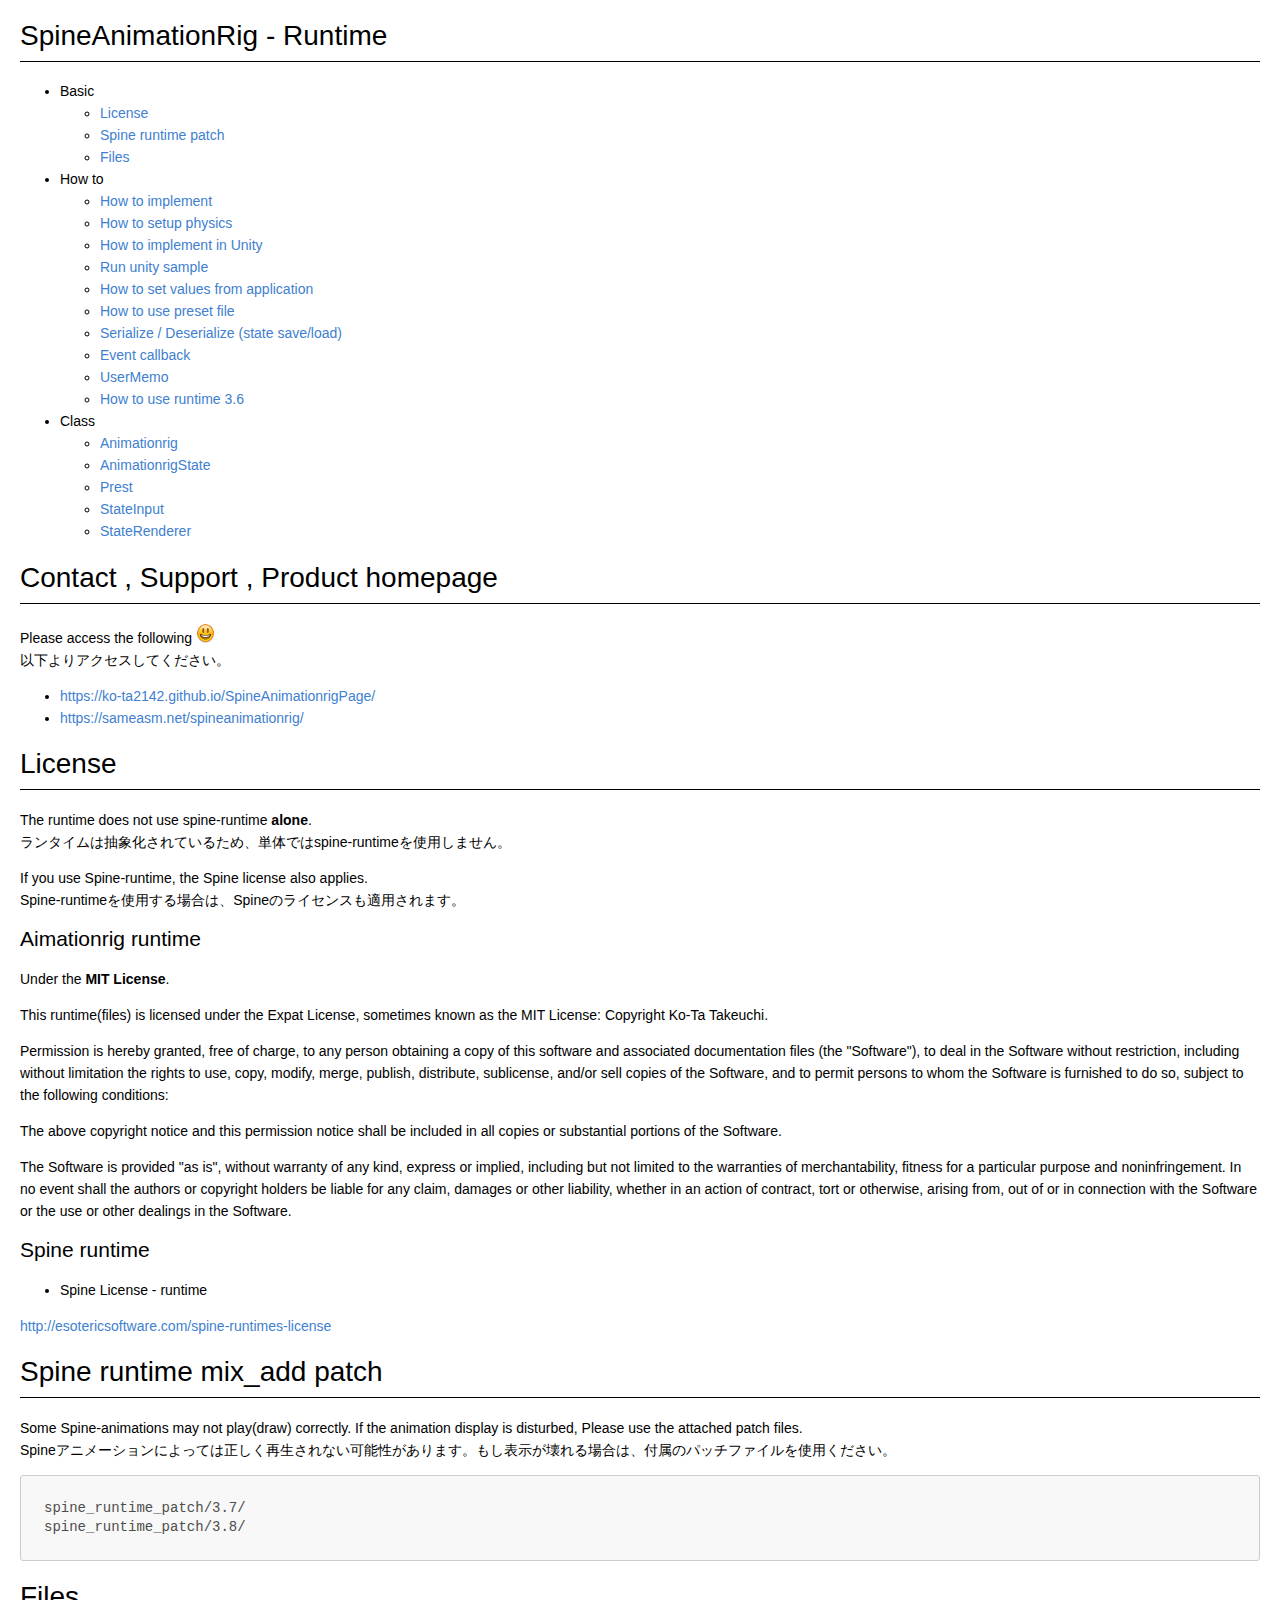
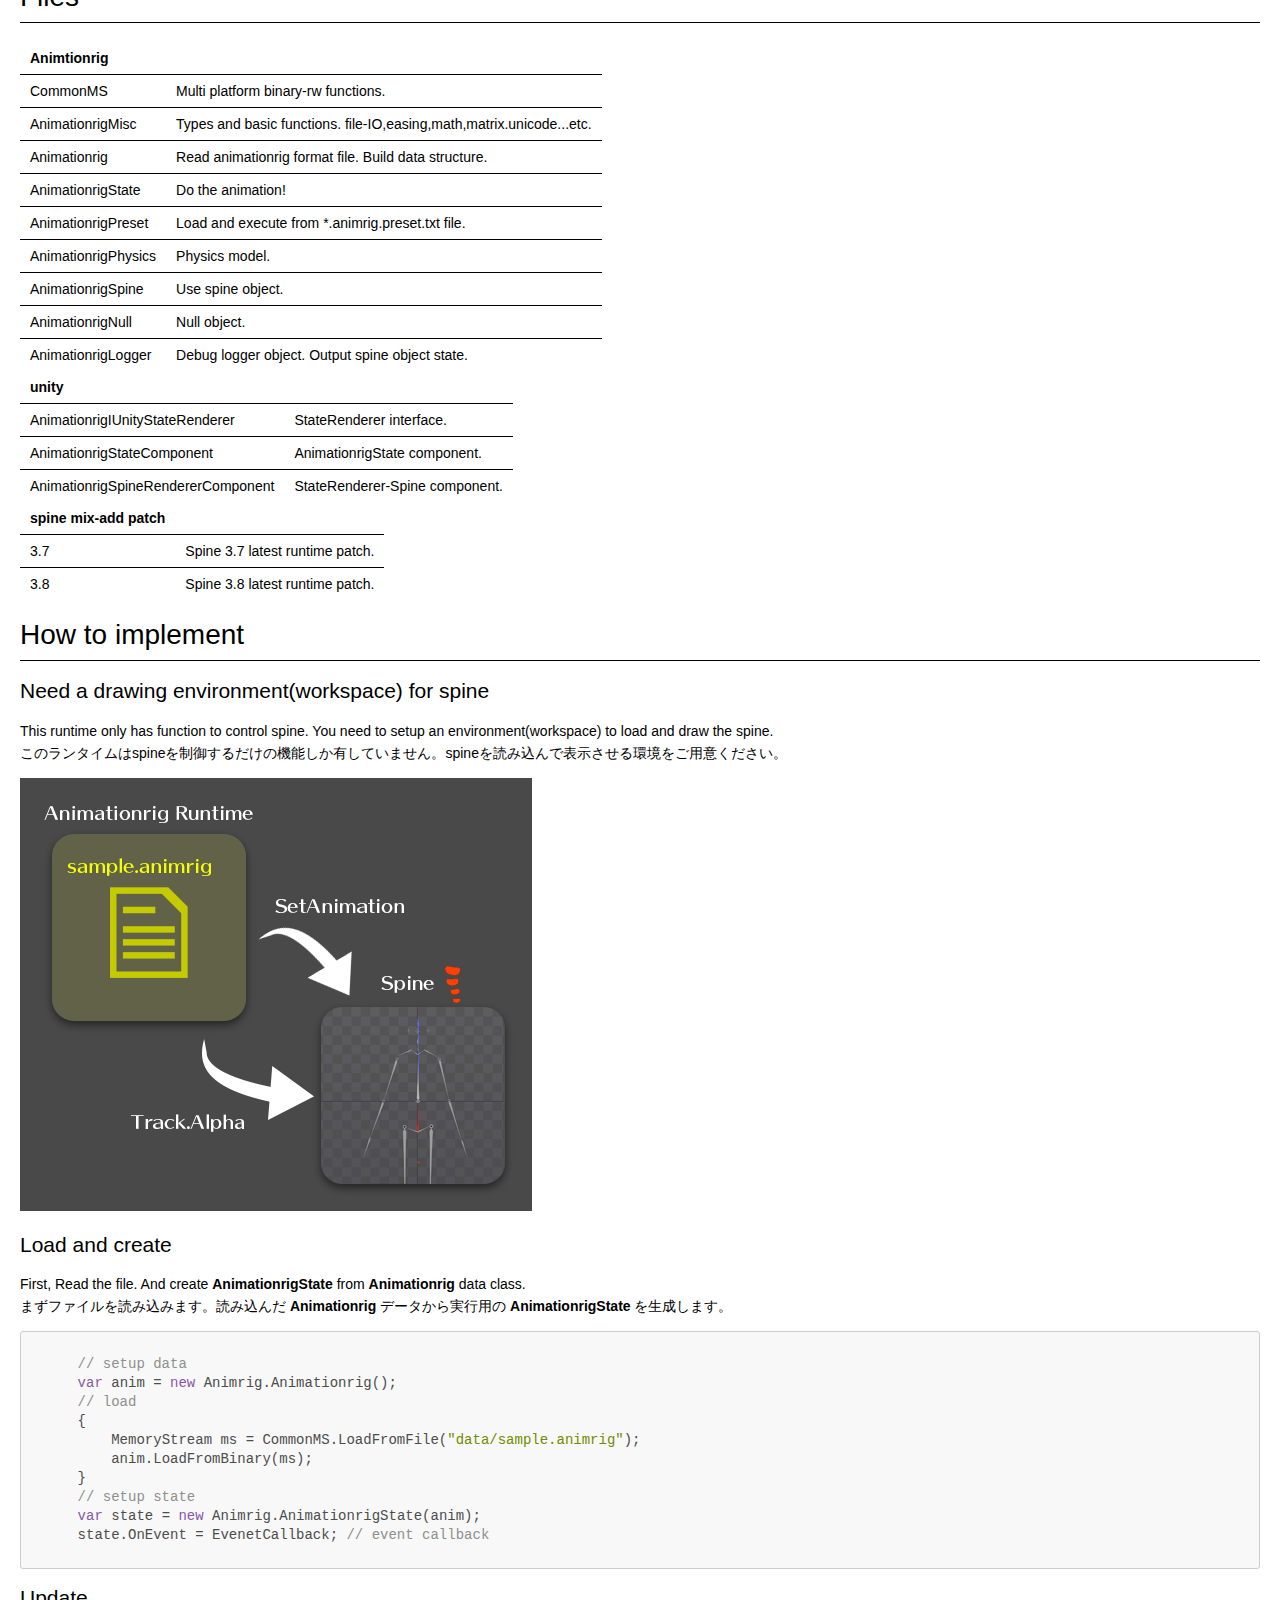
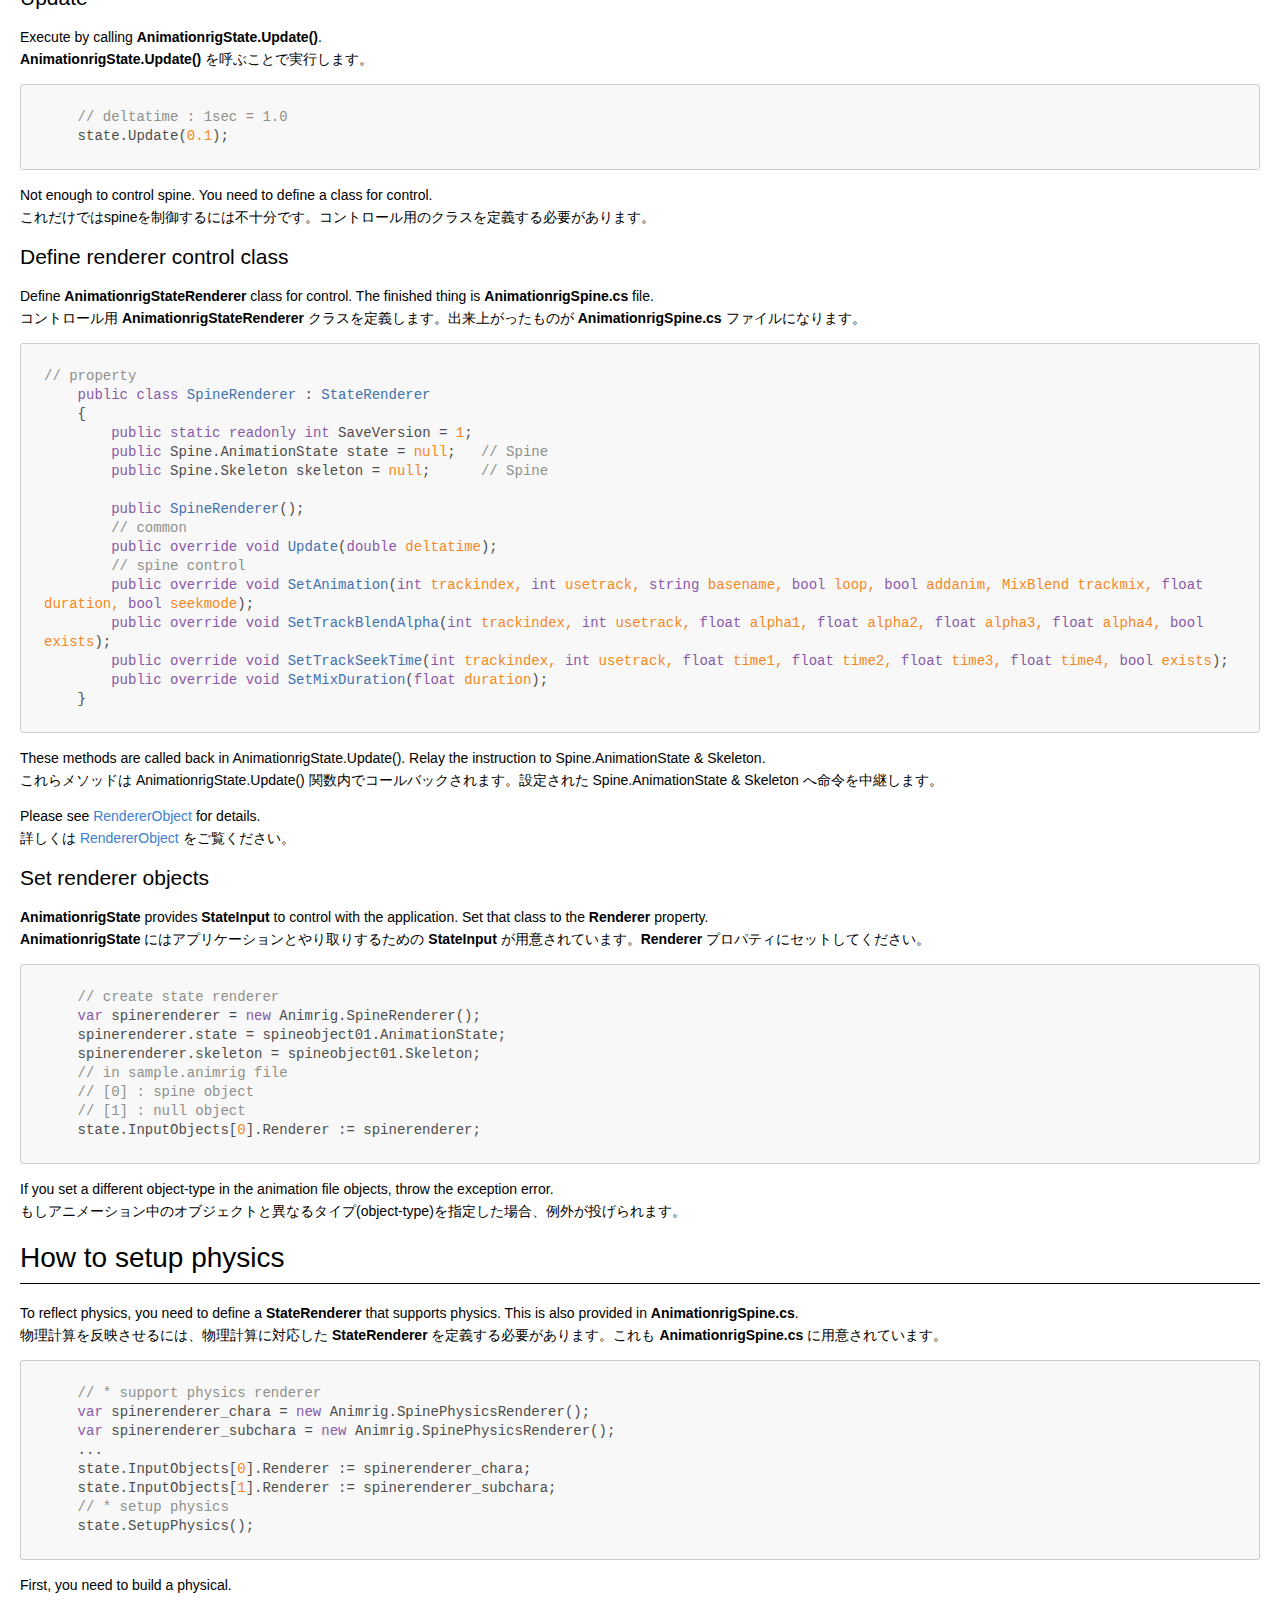
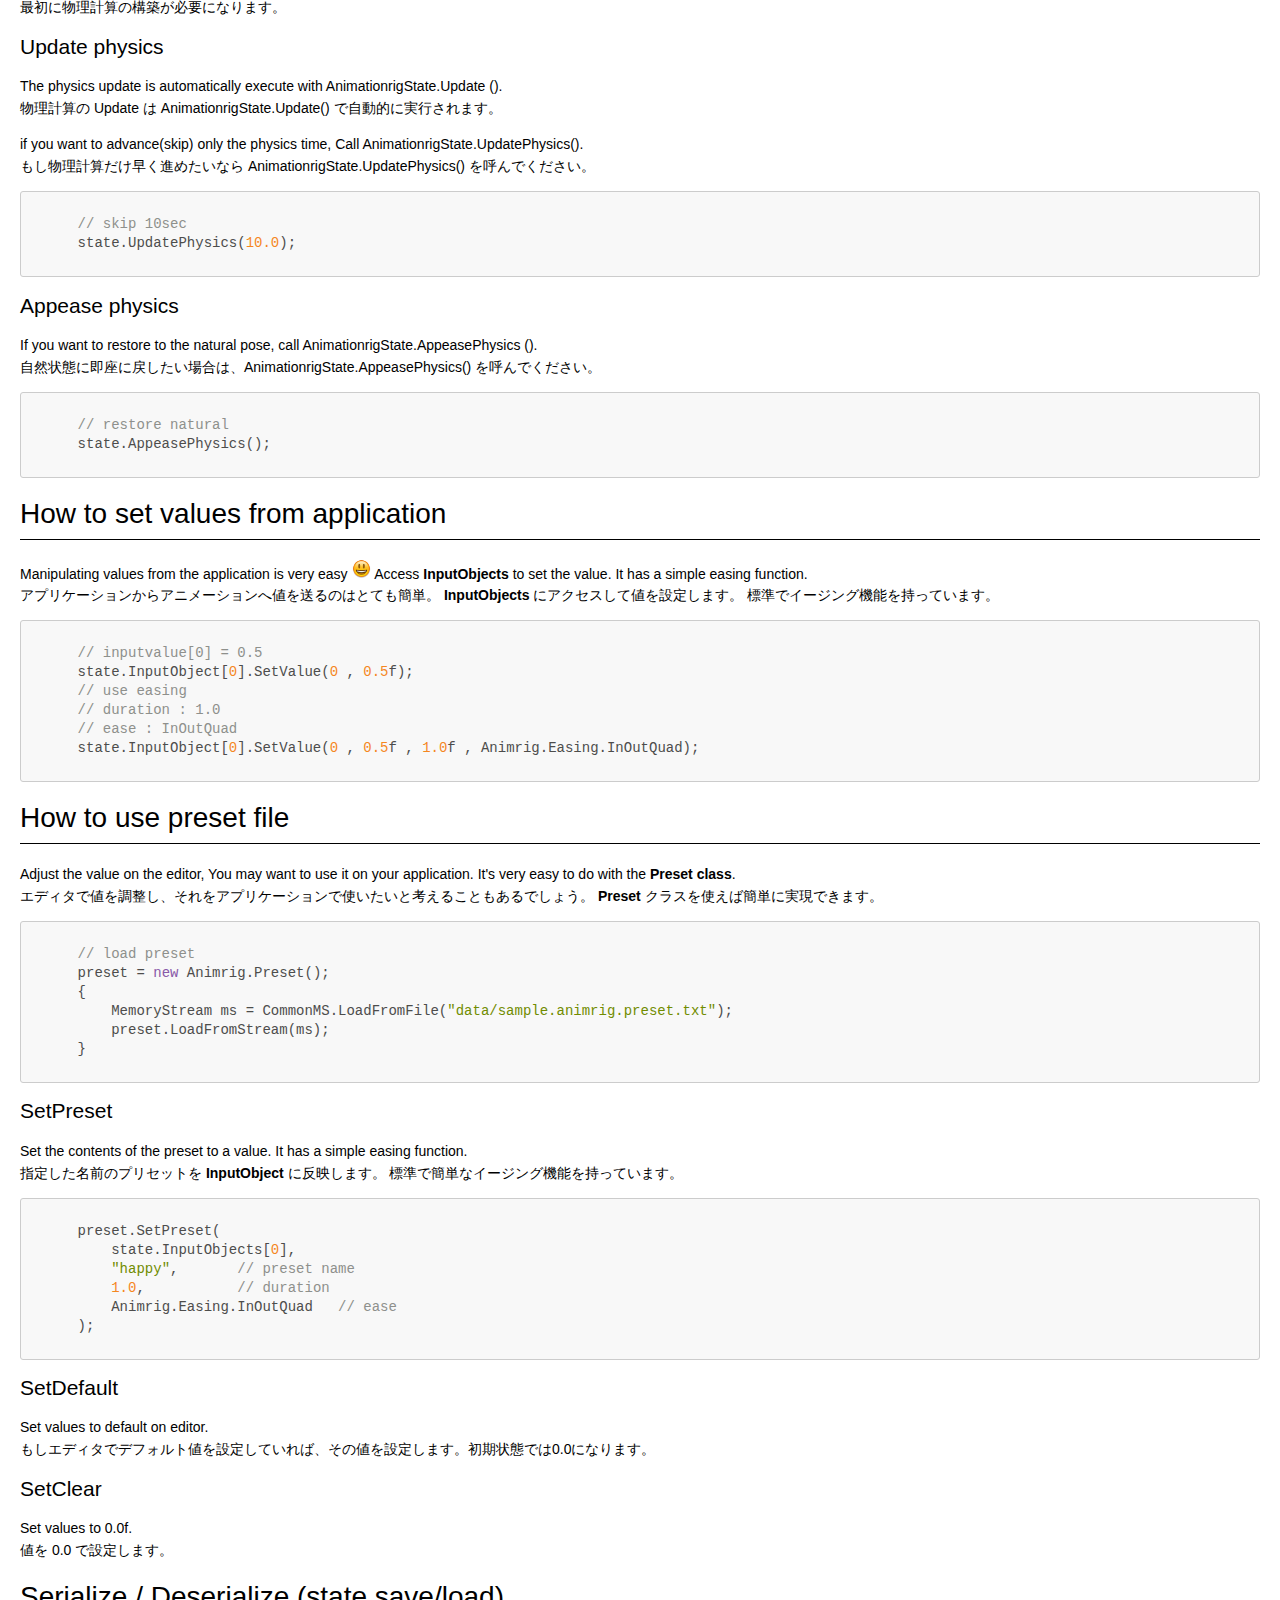
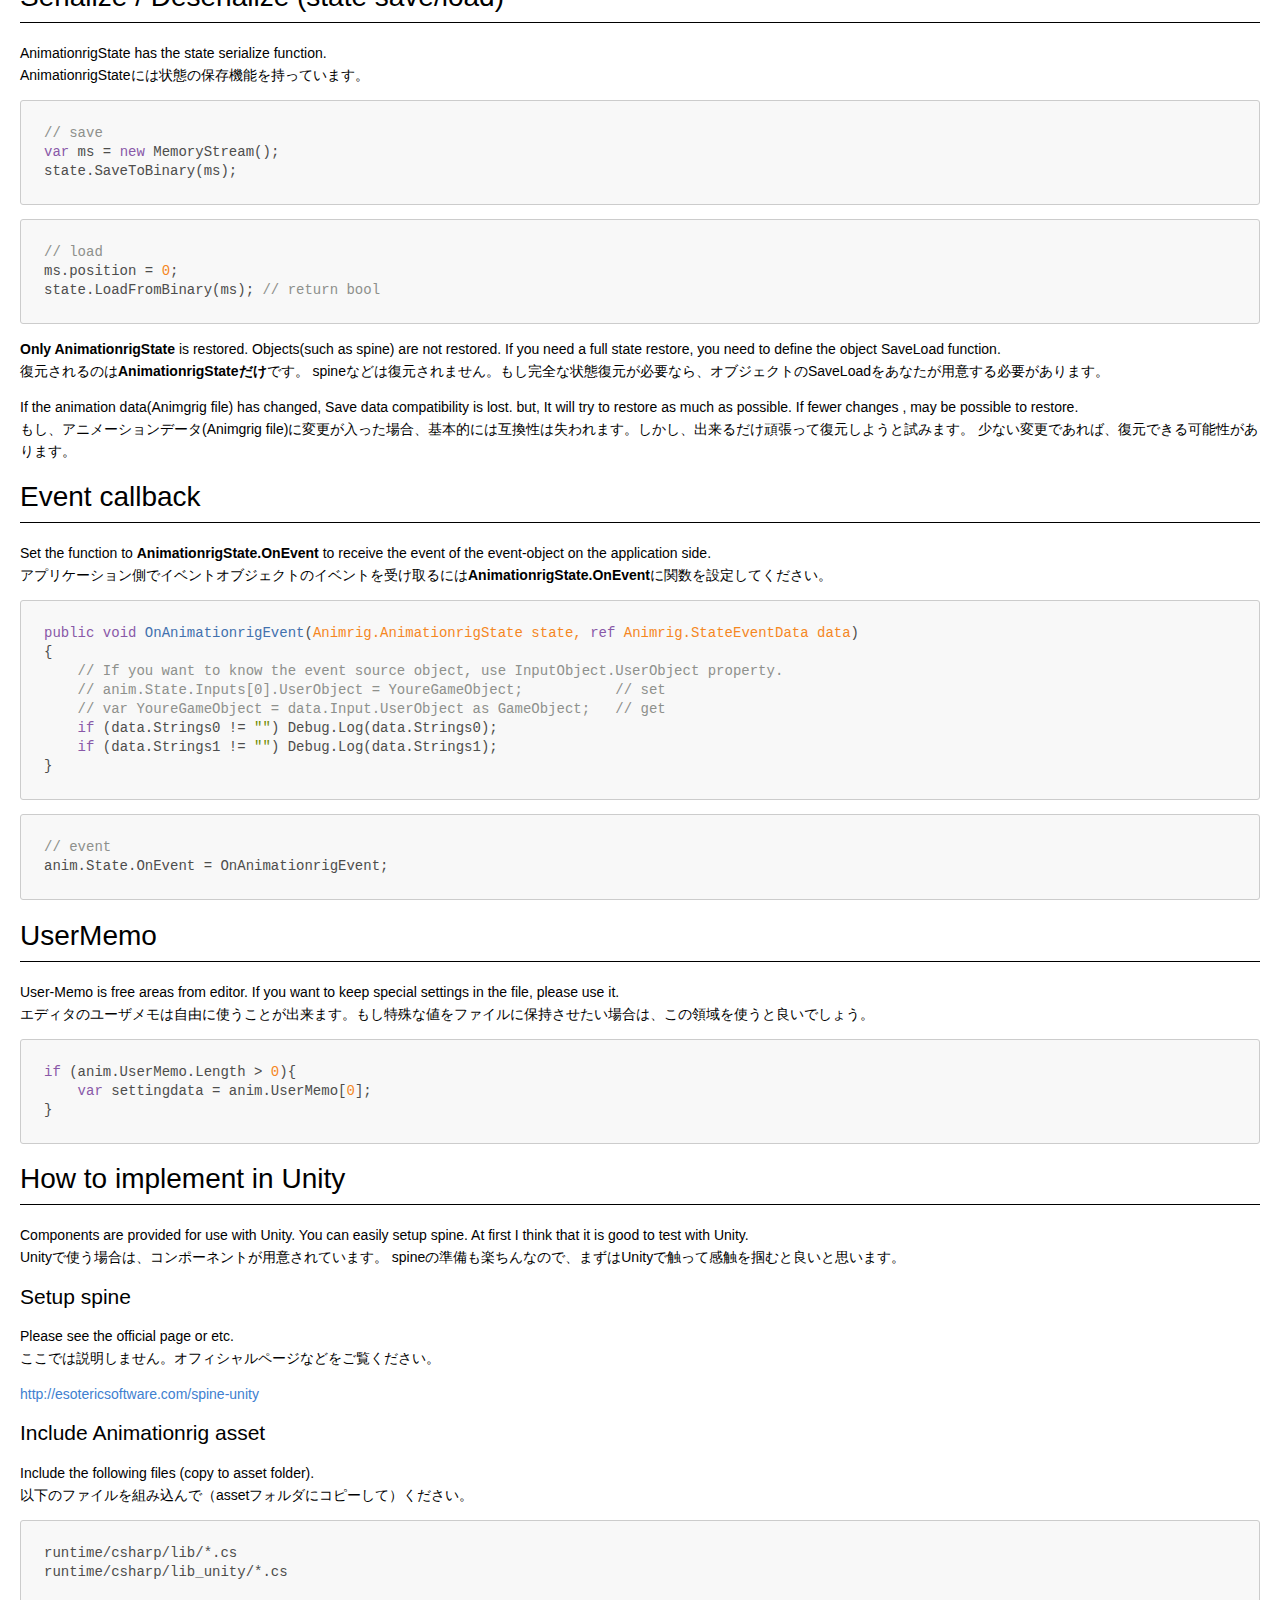
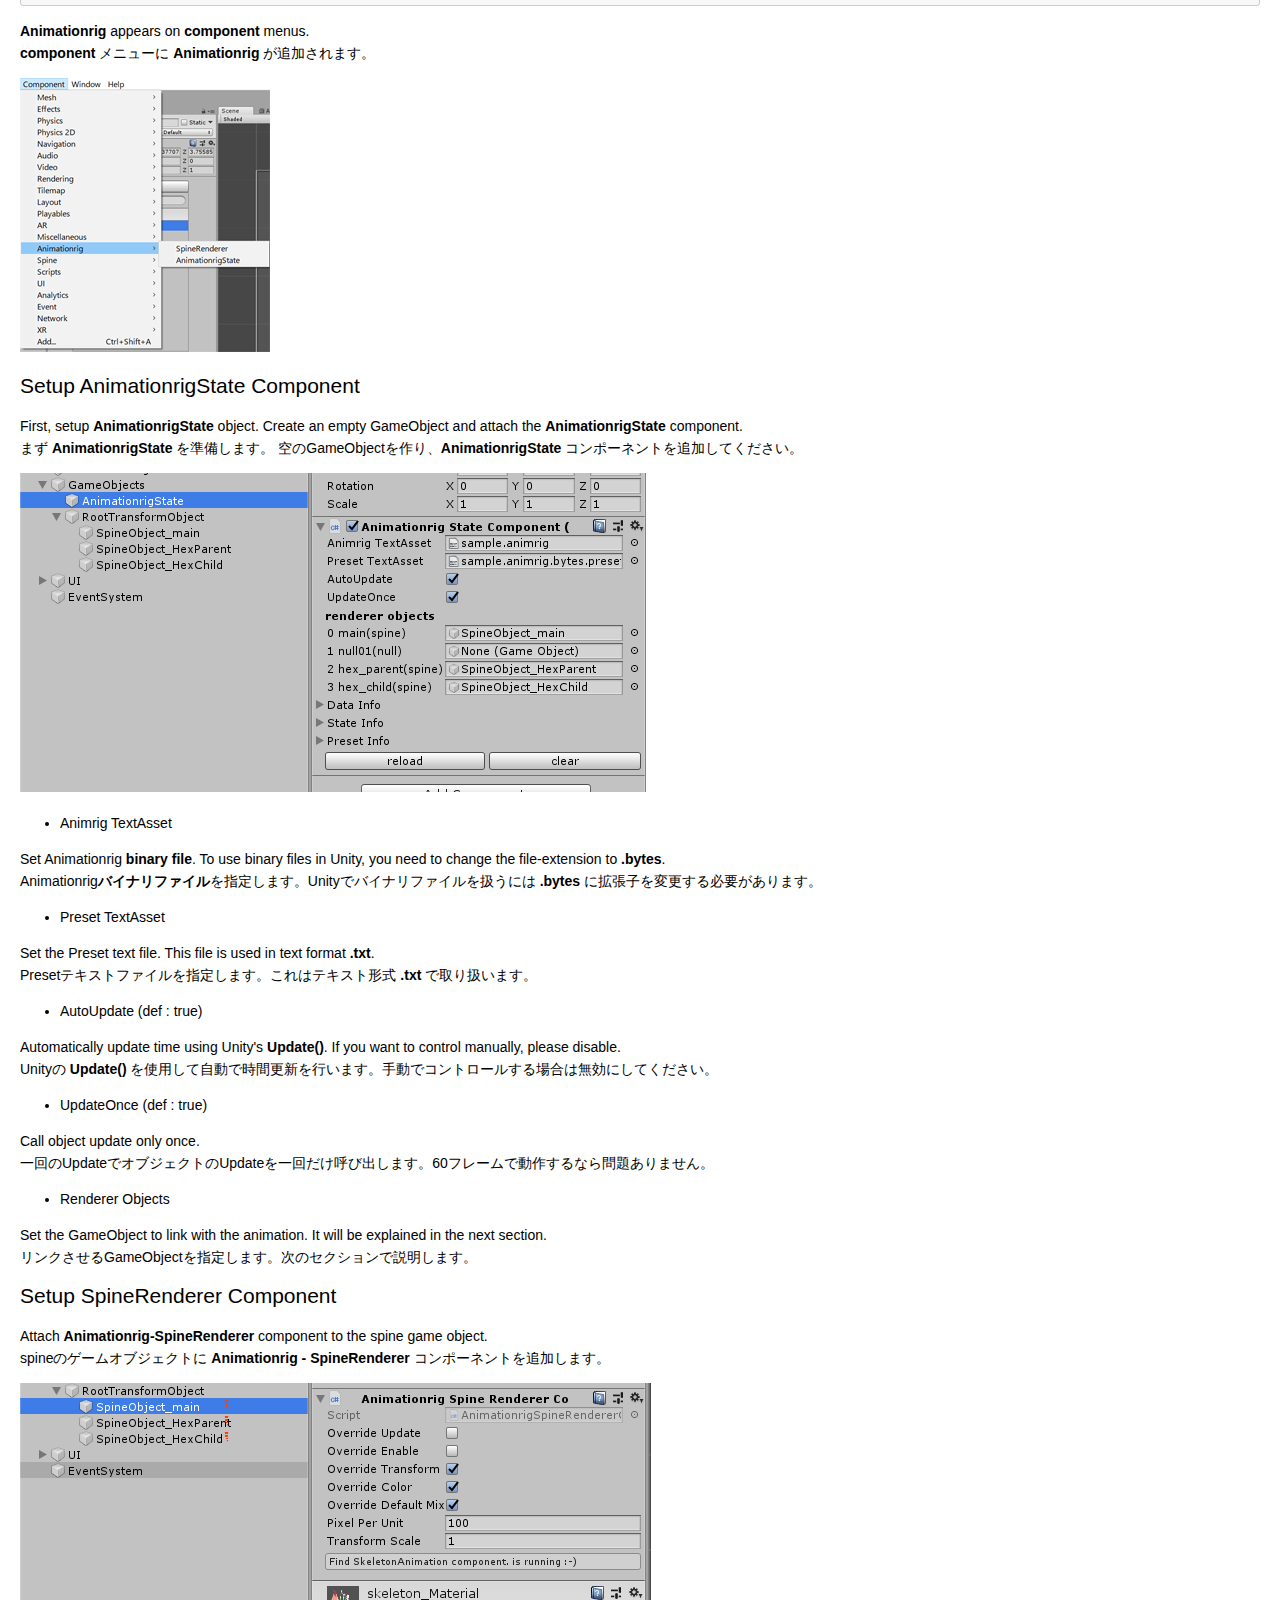
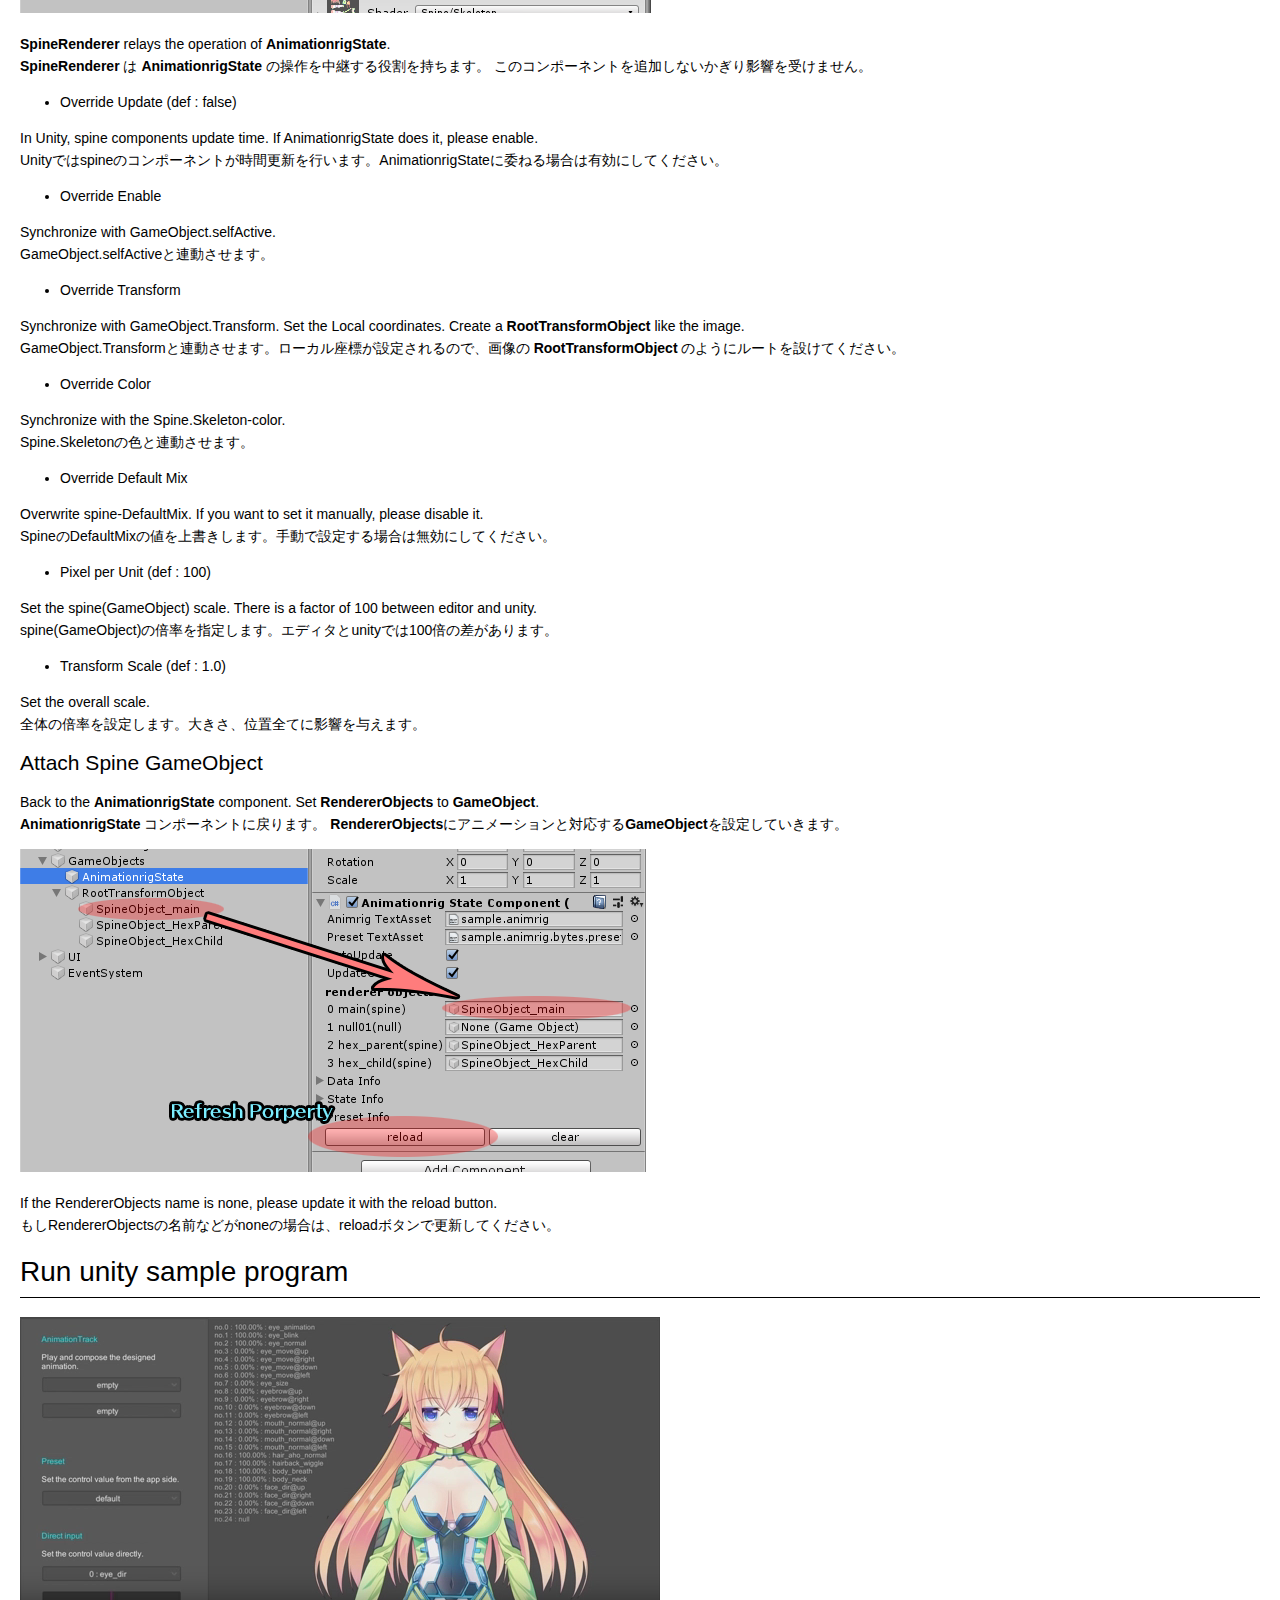
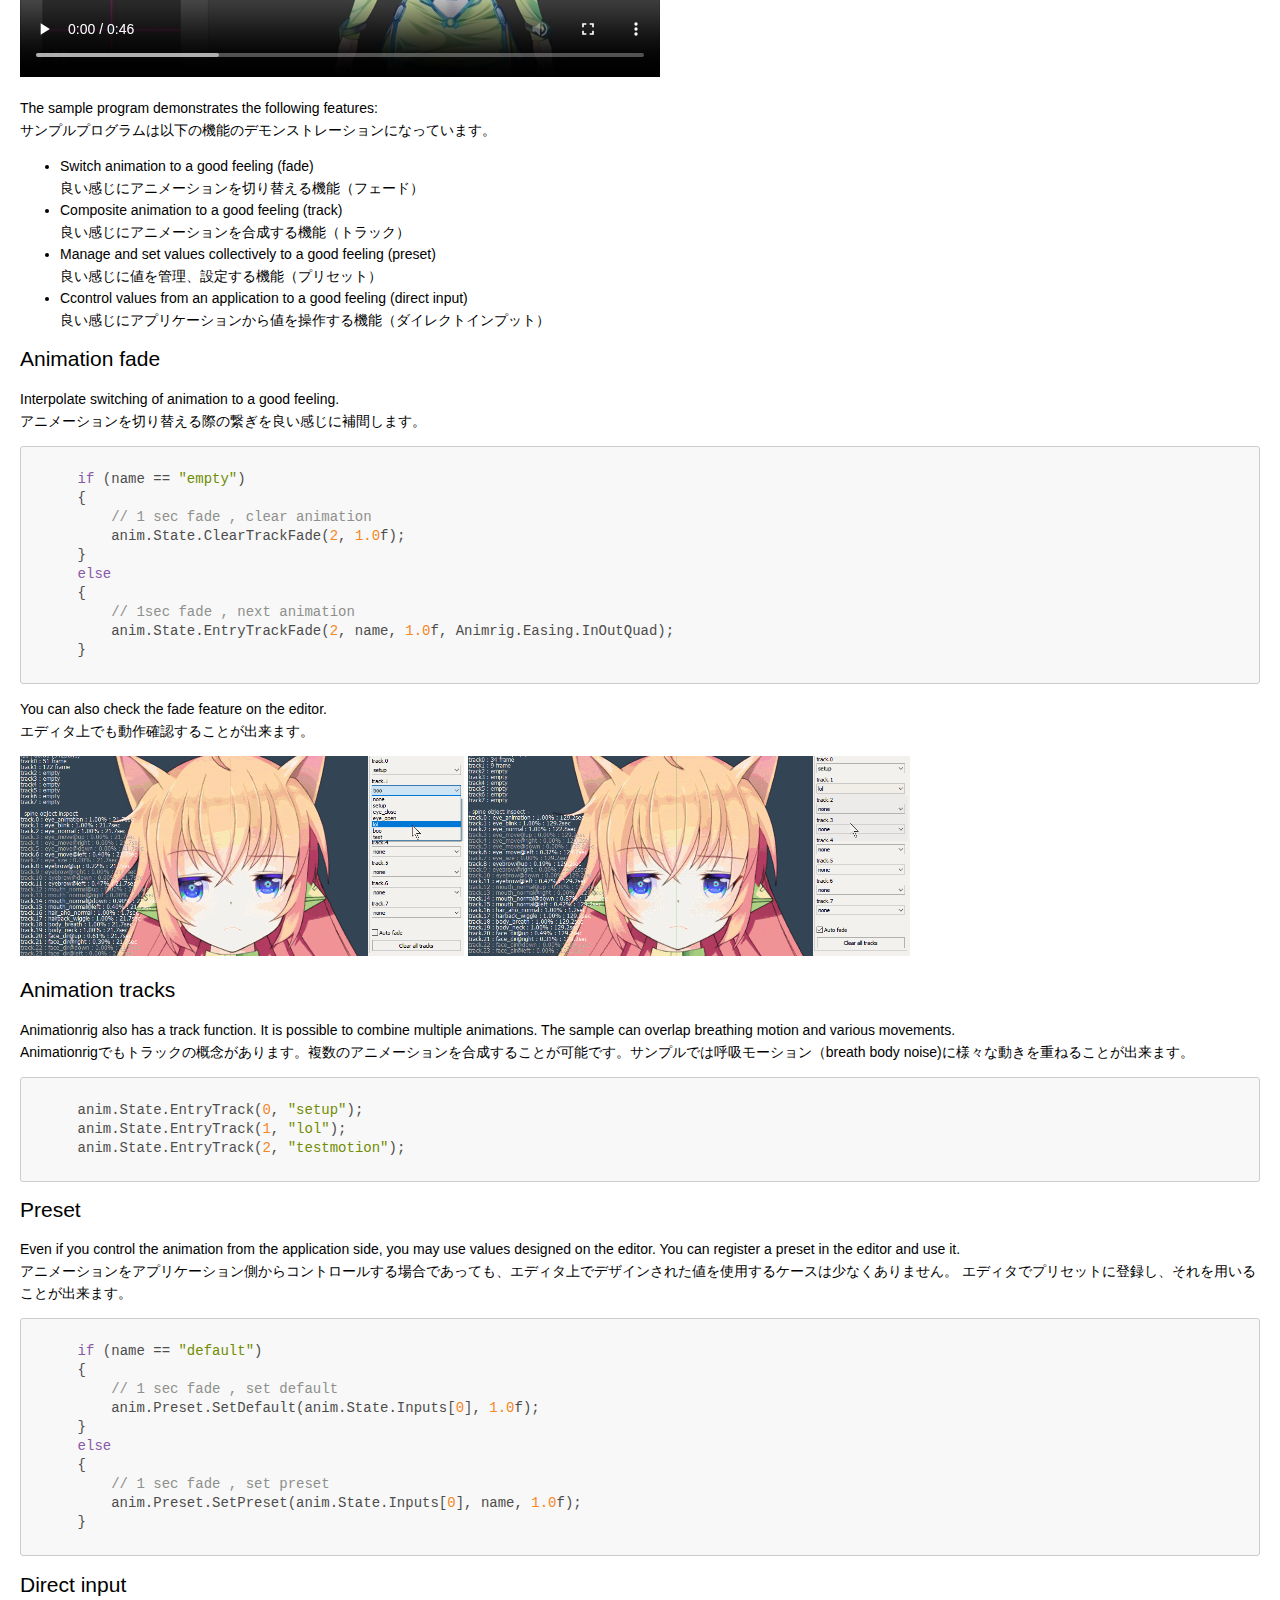
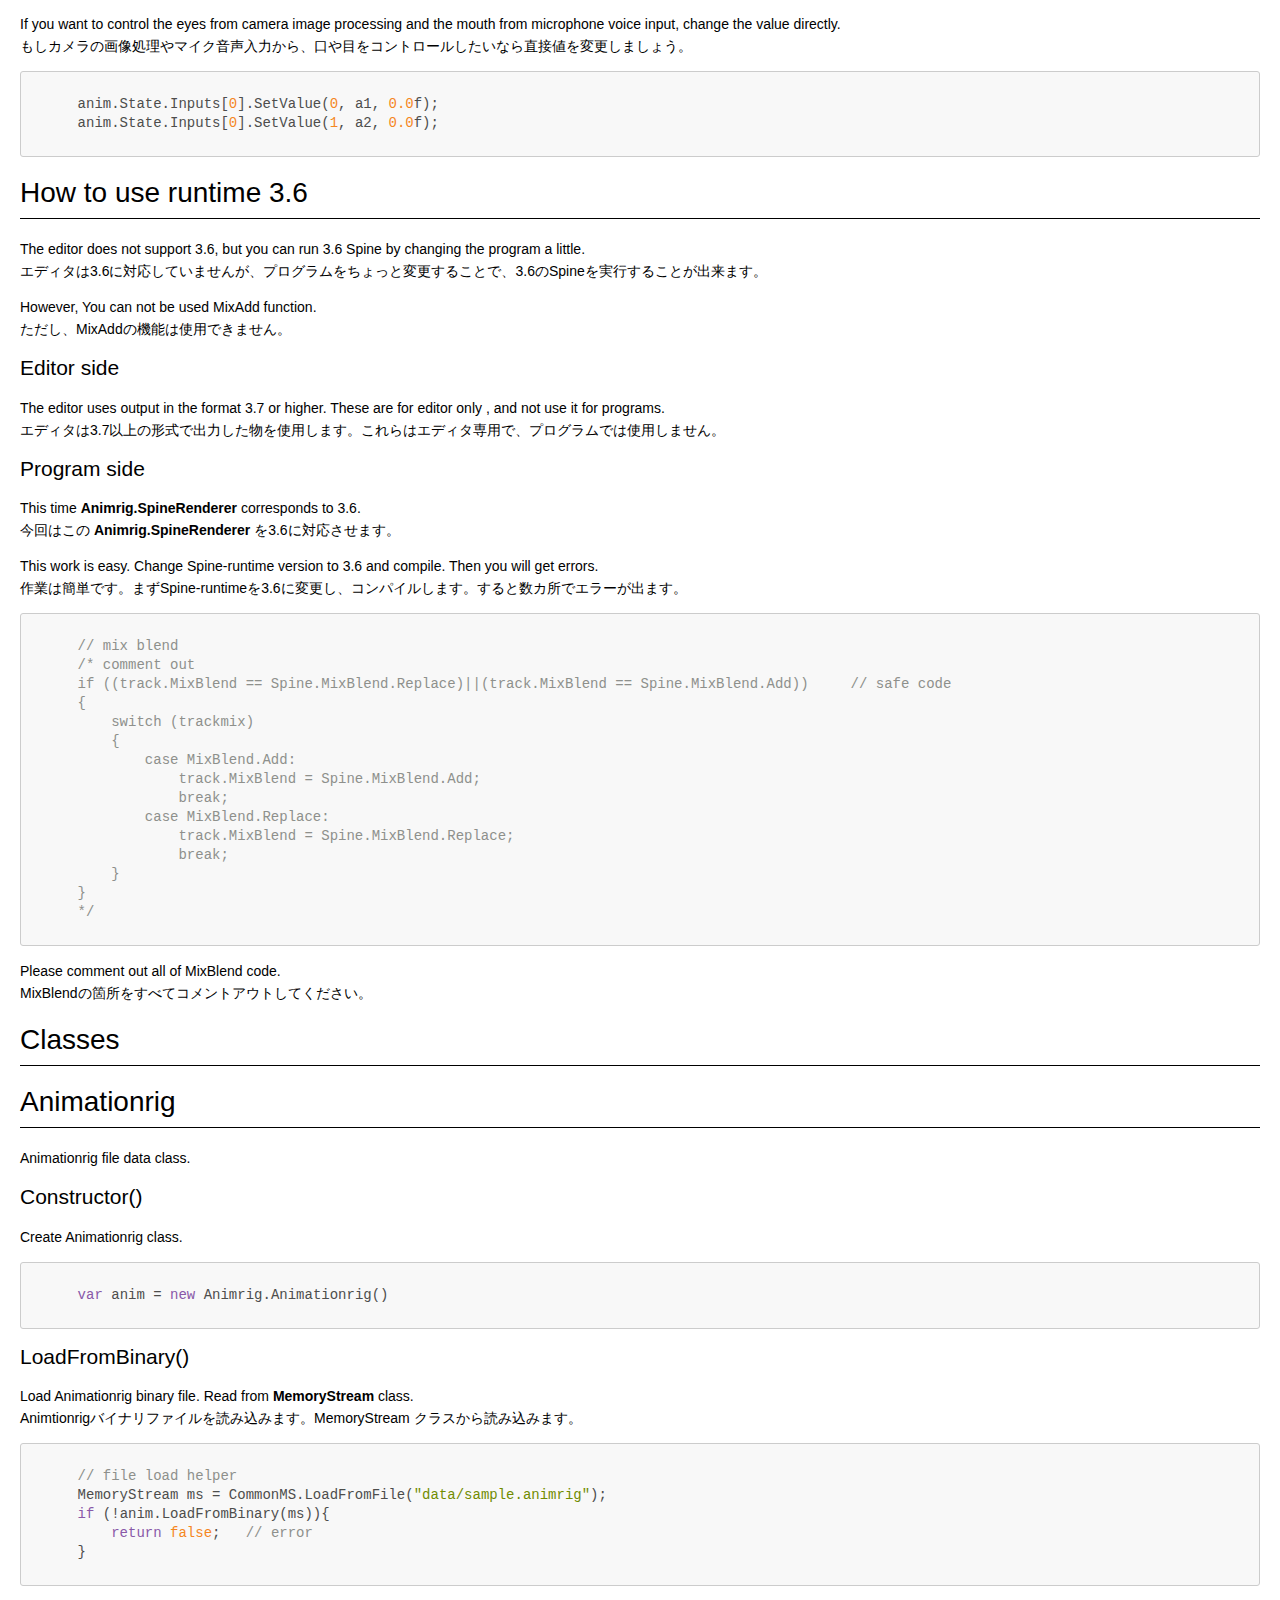
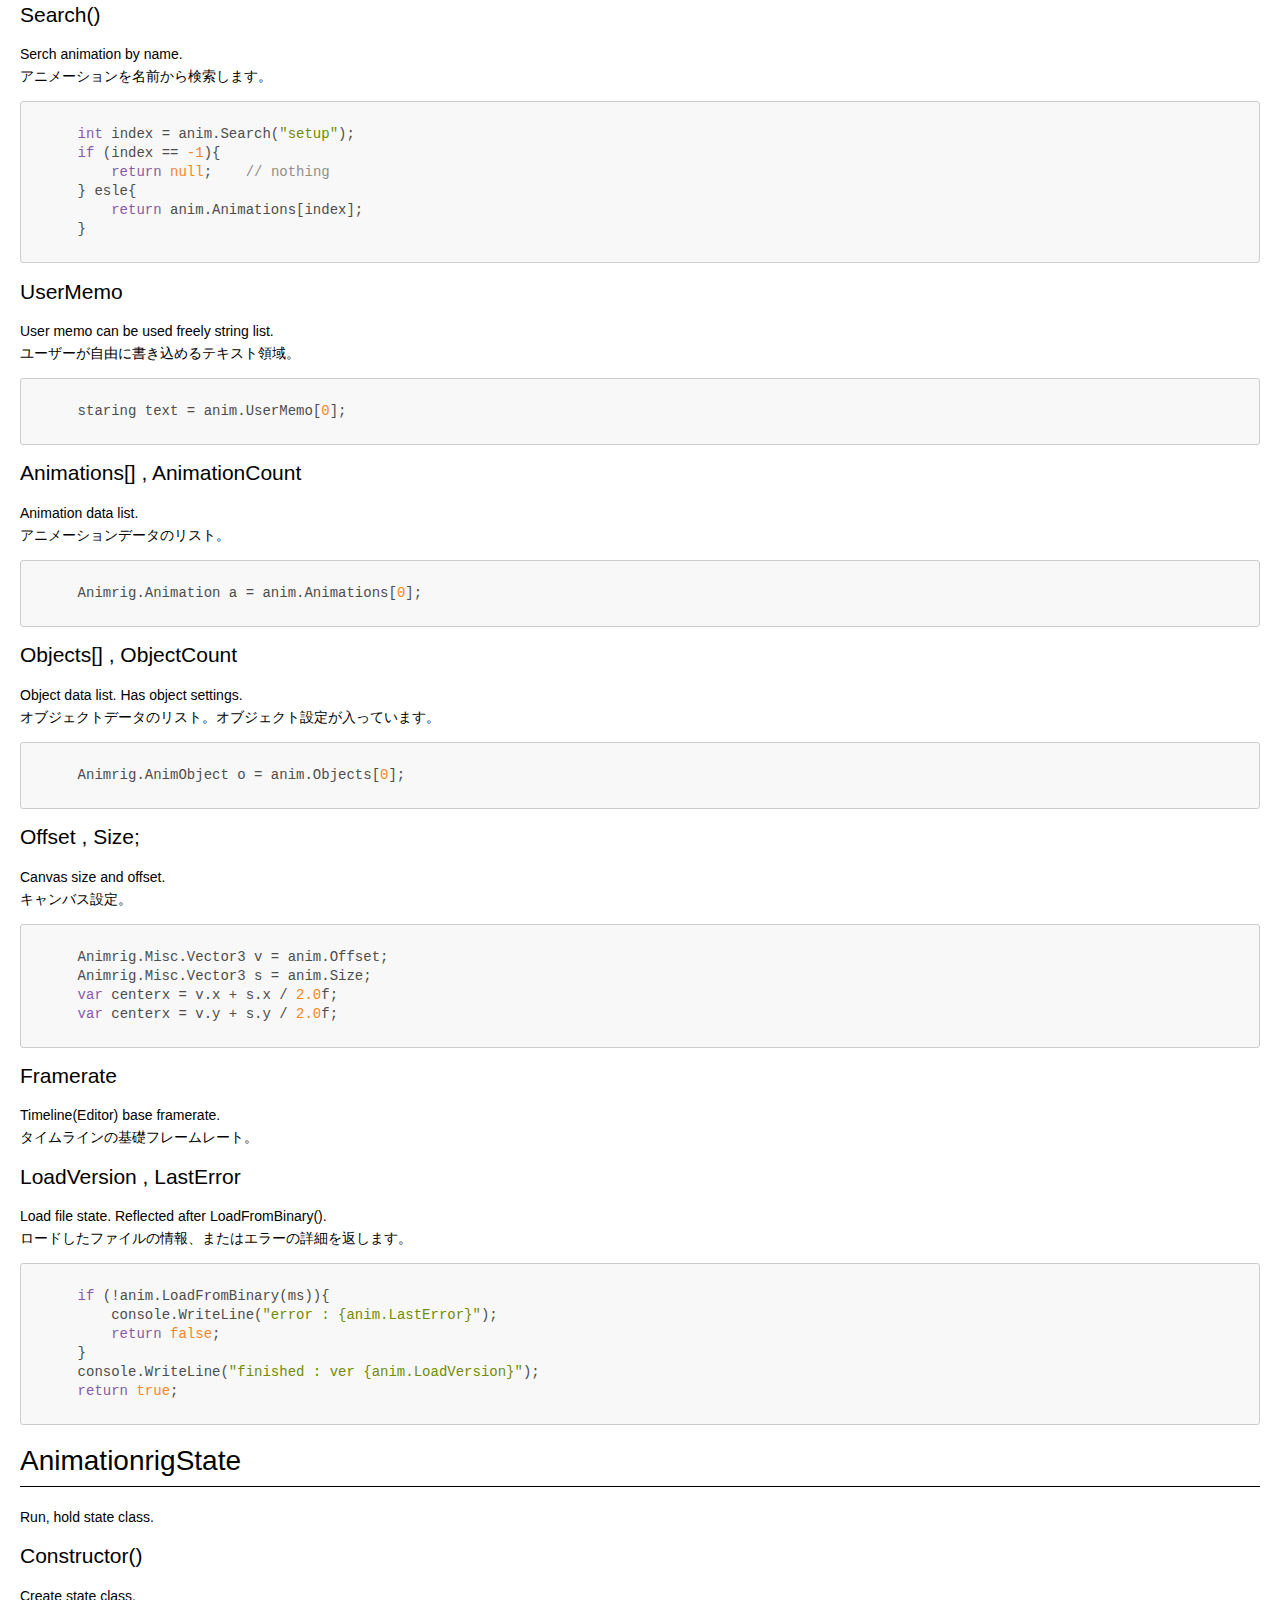
==== readme-runtime/runtime.html @ edb180a7 "fix readme" ====
<!DOCTYPE html>
<html>
<head>
<title>runtime.md</title>
<meta http-equiv="Content-type" content="text/html;charset=UTF-8">

<style>
/*---------------------------------------------------------------------------------------------
 *  Copyright (c) Microsoft Corporation. All rights reserved.
 *  Licensed under the MIT License. See License.txt in the project root for license information.
 *--------------------------------------------------------------------------------------------*/

body {
	font-family: "Segoe WPC", "Segoe UI", "SFUIText-Light", "HelveticaNeue-Light", sans-serif, "Droid Sans Fallback";
	font-size: 14px;
	padding: 0 12px;
	line-height: 22px;
	word-wrap: break-word;
}

#code-csp-warning {
	position: fixed;
	top: 0;
	right: 0;
	color: white;
	margin: 16px;
	text-align: center;
	font-size: 12px;
	font-family: sans-serif;
	background-color:#444444;
	cursor: pointer;
	padding: 6px;
	box-shadow: 1px 1px 1px rgba(0,0,0,.25);
}

#code-csp-warning:hover {
	text-decoration: none;
	background-color:#007acc;
	box-shadow: 2px 2px 2px rgba(0,0,0,.25);
}


body.scrollBeyondLastLine {
	margin-bottom: calc(100vh - 22px);
}

body.showEditorSelection .code-line {
	position: relative;
}

body.showEditorSelection .code-active-line:before,
body.showEditorSelection .code-line:hover:before {
	content: "";
	display: block;
	position: absolute;
	top: 0;
	left: -12px;
	height: 100%;
}

body.showEditorSelection li.code-active-line:before,
body.showEditorSelection li.code-line:hover:before {
	left: -30px;
}

.vscode-light.showEditorSelection .code-active-line:before {
	border-left: 3px solid rgba(0, 0, 0, 0.15);
}

.vscode-light.showEditorSelection .code-line:hover:before {
	border-left: 3px solid rgba(0, 0, 0, 0.40);
}

.vscode-dark.showEditorSelection .code-active-line:before {
	border-left: 3px solid rgba(255, 255, 255, 0.4);
}

.vscode-dark.showEditorSelection .code-line:hover:before {
	border-left: 3px solid rgba(255, 255, 255, 0.60);
}

.vscode-high-contrast.showEditorSelection .code-active-line:before {
	border-left: 3px solid rgba(255, 160, 0, 0.7);
}

.vscode-high-contrast.showEditorSelection .code-line:hover:before {
	border-left: 3px solid rgba(255, 160, 0, 1);
}

img {
	max-width: 100%;
	max-height: 100%;
}

a {
	color: #4080D0;
	text-decoration: none;
}

a:focus,
input:focus,
select:focus,
textarea:focus {
	outline: 1px solid -webkit-focus-ring-color;
	outline-offset: -1px;
}

hr {
	border: 0;
	height: 2px;
	border-bottom: 2px solid;
}

h1 {
	padding-bottom: 0.3em;
	line-height: 1.2;
	border-bottom-width: 1px;
	border-bottom-style: solid;
}

h1, h2, h3 {
	font-weight: normal;
}

h1 code,
h2 code,
h3 code,
h4 code,
h5 code,
h6 code {
	font-size: inherit;
	line-height: auto;
}

a:hover {
	color: #4080D0;
	text-decoration: underline;
}

table {
	border-collapse: collapse;
}

table > thead > tr > th {
	text-align: left;
	border-bottom: 1px solid;
}

table > thead > tr > th,
table > thead > tr > td,
table > tbody > tr > th,
table > tbody > tr > td {
	padding: 5px 10px;
}

table > tbody > tr + tr > td {
	border-top: 1px solid;
}

blockquote {
	margin: 0 7px 0 5px;
	padding: 0 16px 0 10px;
	border-left: 5px solid;
}

code {
	font-family: Menlo, Monaco, Consolas, "Droid Sans Mono", "Courier New", monospace, "Droid Sans Fallback";
	font-size: 14px;
	line-height: 19px;
}

body.wordWrap pre {
	white-space: pre-wrap;
}

.mac code {
	font-size: 12px;
	line-height: 18px;
}

pre:not(.hljs),
pre.hljs code > div {
	padding: 16px;
	border-radius: 3px;
	overflow: auto;
}

/** Theming */

.vscode-light,
.vscode-light pre code {
	color: rgb(30, 30, 30);
}

.vscode-dark,
.vscode-dark pre code {
	color: #DDD;
}

.vscode-high-contrast,
.vscode-high-contrast pre code {
	color: white;
}

.vscode-light code {
	color: #A31515;
}

.vscode-dark code {
	color: #D7BA7D;
}

.vscode-light pre:not(.hljs),
.vscode-light code > div {
	background-color: rgba(220, 220, 220, 0.4);
}

.vscode-dark pre:not(.hljs),
.vscode-dark code > div {
	background-color: rgba(10, 10, 10, 0.4);
}

.vscode-high-contrast pre:not(.hljs),
.vscode-high-contrast code > div {
	background-color: rgb(0, 0, 0);
}

.vscode-high-contrast h1 {
	border-color: rgb(0, 0, 0);
}

.vscode-light table > thead > tr > th {
	border-color: rgba(0, 0, 0, 0.69);
}

.vscode-dark table > thead > tr > th {
	border-color: rgba(255, 255, 255, 0.69);
}

.vscode-light h1,
.vscode-light hr,
.vscode-light table > tbody > tr + tr > td {
	border-color: rgba(0, 0, 0, 0.18);
}

.vscode-dark h1,
.vscode-dark hr,
.vscode-dark table > tbody > tr + tr > td {
	border-color: rgba(255, 255, 255, 0.18);
}

.vscode-light blockquote,
.vscode-dark blockquote {
	background: rgba(127, 127, 127, 0.1);
	border-color: rgba(0, 122, 204, 0.5);
}

.vscode-high-contrast blockquote {
	background: transparent;
	border-color: #fff;
}
</style>

<style>
/* Tomorrow Theme */
/* http://jmblog.github.com/color-themes-for-google-code-highlightjs */
/* Original theme - https://github.com/chriskempson/tomorrow-theme */

/* Tomorrow Comment */
.hljs-comment,
.hljs-quote {
	color: #8e908c;
}

/* Tomorrow Red */
.hljs-variable,
.hljs-template-variable,
.hljs-tag,
.hljs-name,
.hljs-selector-id,
.hljs-selector-class,
.hljs-regexp,
.hljs-deletion {
	color: #c82829;
}

/* Tomorrow Orange */
.hljs-number,
.hljs-built_in,
.hljs-builtin-name,
.hljs-literal,
.hljs-type,
.hljs-params,
.hljs-meta,
.hljs-link {
	color: #f5871f;
}

/* Tomorrow Yellow */
.hljs-attribute {
	color: #eab700;
}

/* Tomorrow Green */
.hljs-string,
.hljs-symbol,
.hljs-bullet,
.hljs-addition {
	color: #718c00;
}

/* Tomorrow Blue */
.hljs-title,
.hljs-section {
	color: #4271ae;
}

/* Tomorrow Purple */
.hljs-keyword,
.hljs-selector-tag {
	color: #8959a8;
}

.hljs {
	display: block;
	overflow-x: auto;
	color: #4d4d4c;
	padding: 0.5em;
}

.hljs-emphasis {
	font-style: italic;
}

.hljs-strong {
	font-weight: bold;
}
</style>

<style>
/*
 * Markdown PDF CSS
 */

 body {
	font-family:  "Meiryo", "Segoe WPC", "Segoe UI", "SFUIText-Light", "HelveticaNeue-Light", sans-serif, "Droid Sans Fallback";
}

pre {
	background-color: #f8f8f8;
	border: 1px solid #cccccc;
	border-radius: 3px;
	overflow-x: auto;
	white-space: pre-wrap;
	overflow-wrap: break-word;
}

pre:not(.hljs) {
	padding: 23px;
	line-height: 19px;
}

blockquote {
	background: rgba(127, 127, 127, 0.1);
	border-color: rgba(0, 122, 204, 0.5);
}

.emoji {
	height: 1.4em;
}

/* for inline code */
:not(pre):not(.hljs) > code {
	color: #C9AE75; /* Change the old color so it seems less like an error */
	font-size: inherit;
}

/* Page Break : use <div class="page"/> to insert page break
-------------------------------------------------------- */
.page {
	page-break-after: always;
}

</style>

</head>
<body>
<h1 id="spineanimationrig---runtime">SpineAnimationRig - Runtime</h1>
<ul>
<li>Basic
<ul>
<li><a href="#license">License</a></li>
<li><a href="#sprinepatch">Spine runtime patch</a></li>
<li><a href="#files">Files</a></li>
</ul>
</li>
<li>How to
<ul>
<li><a href="#howto">How to implement</a></li>
<li><a href="#howtophysics">How to setup physics</a></li>
<li><a href="#howtounity">How to implement in Unity</a></li>
<li><a href="#runsample">Run unity sample</a></li>
<li><a href="#values">How to set values from application</a></li>
<li><a href="#preset">How to use preset file</a></li>
<li><a href="#serialize">Serialize / Deserialize (state save/load)</a></li>
<li><a href="#event">Event callback</a></li>
<li><a href="#usermemo">UserMemo</a></li>
<li><a href="#howto36">How to use runtime 3.6</a></li>
</ul>
</li>
<li>Class
<ul>
<li><a href="#animrig_animationrig">Animationrig</a></li>
<li><a href="#animrig_animationrigstate">AnimationrigState</a></li>
<li><a href="#animrig_preset">Prest</a></li>
<li><a href="#animrig_stateinput">StateInput</a></li>
<li><a href="#animrig_staterenderer">StateRenderer</a></li>
</ul>
</li>
</ul>
<h1 id="contact-support-product-homepage">Contact , Support , Product homepage</h1>
<p>Please access the following <img class="emoji" alt="smiley" src="[data-uri]" /><br>
以下よりアクセスしてください。</p>
<ul>
<li><a href="https://ko-ta2142.github.io/SpineAnimationrigPage/">https://ko-ta2142.github.io/SpineAnimationrigPage/</a></li>
<li><a href="https://sameasm.net/spineanimationrig/">https://sameasm.net/spineanimationrig/</a></li>
</ul>
<h1 id="license">License</h1>
<p><a name="license"></a></p>
<p>The runtime does not use spine-runtime <strong>alone</strong>.<br>
ランタイムは抽象化されているため、単体ではspine-runtimeを使用しません。</p>
<p>If you use Spine-runtime, the Spine license also applies.<br>
Spine-runtimeを使用する場合は、Spineのライセンスも適用されます。</p>
<h2 id="aimationrig-runtime">Aimationrig runtime</h2>
<p>Under the <strong>MIT License</strong>.</p>
<p>This runtime(files) is licensed under the Expat License, sometimes known as the MIT License:
Copyright Ko-Ta Takeuchi.</p>
<p>Permission is hereby granted, free of charge, to any person obtaining a copy of this software and associated documentation files (the &quot;Software&quot;), to deal in the Software without restriction, including without limitation the rights to use, copy, modify, merge, publish, distribute, sublicense, and/or sell copies of the Software, and to permit persons to whom the Software is furnished to do so, subject to the following conditions:</p>
<p>The above copyright notice and this permission notice shall be included in all copies or substantial portions of the Software.</p>
<p>The Software is provided &quot;as is&quot;, without warranty of any kind, express or implied, including but not limited to the warranties of merchantability, fitness for a particular purpose and noninfringement. In no event shall the authors or copyright holders be liable for any claim, damages or other liability, whether in an action of contract, tort or otherwise, arising from, out of or in connection with the Software or the use or other dealings in the Software.</p>
<h2 id="spine-runtime">Spine runtime</h2>
<ul>
<li>Spine License - runtime</li>
</ul>
<p><a href="http://esotericsoftware.com/spine-runtimes-license">http://esotericsoftware.com/spine-runtimes-license</a></p>
<h1 id="spine-runtime-mixadd-patch">Spine runtime mix_add patch</h1>
<p><a name="spinepatch"></a></p>
<p>Some Spine-animations may not play(draw) correctly. If the animation display is disturbed, Please use the attached patch files.<br>
Spineアニメーションによっては正しく再生されない可能性があります。もし表示が壊れる場合は、付属のパッチファイルを使用ください。</p>
<pre class="hljs"><code><div>spine_runtime_patch/3.7/
spine_runtime_patch/3.8/
</div></code></pre>
<h1 id="files">Files</h1>
<p><a name="files"></a></p>
<table>
<thead>
<tr>
<th>Animtionrig</th>
<th></th>
</tr>
</thead>
<tbody>
<tr>
<td>CommonMS</td>
<td>Multi platform binary-rw functions.</td>
</tr>
<tr>
<td>AnimationrigMisc</td>
<td>Types and basic functions. file-IO,easing,math,matrix.unicode...etc.</td>
</tr>
<tr>
<td>Animationrig</td>
<td>Read animationrig format file. Build data structure.</td>
</tr>
<tr>
<td>AnimationrigState</td>
<td>Do the animation!</td>
</tr>
<tr>
<td>AnimationrigPreset</td>
<td>Load and execute from *.animrig.preset.txt file.</td>
</tr>
<tr>
<td>AnimationrigPhysics</td>
<td>Physics model.</td>
</tr>
<tr>
<td>AnimationrigSpine</td>
<td>Use spine object.</td>
</tr>
<tr>
<td>AnimationrigNull</td>
<td>Null object.</td>
</tr>
<tr>
<td>AnimationrigLogger</td>
<td>Debug logger object. Output spine object state.</td>
</tr>
</tbody>
</table>
<table>
<thead>
<tr>
<th>unity</th>
<th></th>
</tr>
</thead>
<tbody>
<tr>
<td>AnimationrigIUnityStateRenderer</td>
<td>StateRenderer interface.</td>
</tr>
<tr>
<td>AnimationrigStateComponent</td>
<td>AnimationrigState component.</td>
</tr>
<tr>
<td>AnimationrigSpineRendererComponent</td>
<td>StateRenderer-Spine component.</td>
</tr>
</tbody>
</table>
<table>
<thead>
<tr>
<th>spine mix-add patch</th>
<th></th>
</tr>
</thead>
<tbody>
<tr>
<td>3.7</td>
<td>Spine 3.7 latest runtime patch.</td>
</tr>
<tr>
<td>3.8</td>
<td>Spine 3.8 latest runtime patch.</td>
</tr>
</tbody>
</table>
<h1 id="how-to-implement">How to implement</h1>
<p><a name="howto"></a></p>
<h2 id="need-a-drawing-environmentworkspace-for-spine">Need a drawing environment(workspace) for spine</h2>
<p>This runtime only has function to control spine. You need to setup an environment(workspace) to load and draw the spine.<br>
このランタイムはspineを制御するだけの機能しか有していません。spineを読み込んで表示させる環境をご用意ください。</p>
<p><img src="images/runtime01.png" alt="runtime"></p>
<h2 id="load-and-create">Load and create</h2>
<p>First, Read the file. And create <strong>AnimationrigState</strong> from <strong>Animationrig</strong> data class.<br>
まずファイルを読み込みます。読み込んだ <strong>Animationrig</strong> データから実行用の <strong>AnimationrigState</strong> を生成します。</p>
<pre class="hljs"><code><div>    <span class="hljs-comment">// setup data</span>
    <span class="hljs-keyword">var</span> anim = <span class="hljs-keyword">new</span> Animrig.Animationrig();
    <span class="hljs-comment">// load</span>
    {
        MemoryStream ms = CommonMS.LoadFromFile(<span class="hljs-string">"data/sample.animrig"</span>);
        anim.LoadFromBinary(ms);
    }
    <span class="hljs-comment">// setup state</span>
    <span class="hljs-keyword">var</span> state = <span class="hljs-keyword">new</span> Animrig.AnimationrigState(anim);
    state.OnEvent = EvenetCallback; <span class="hljs-comment">// event callback</span>
</div></code></pre>
<h2 id="update">Update</h2>
<p>Execute by calling <strong>AnimationrigState.Update()</strong>.<br>
<strong>AnimationrigState.Update()</strong> を呼ぶことで実行します。</p>
<pre class="hljs"><code><div>    <span class="hljs-comment">// deltatime : 1sec = 1.0</span>
    state.Update(<span class="hljs-number">0.1</span>);
</div></code></pre>
<p>Not enough to control spine. You need to define a class for control.<br>
これだけではspineを制御するには不十分です。コントロール用のクラスを定義する必要があります。</p>
<h2 id="define-renderer-control-class">Define renderer control class</h2>
<p>Define <strong>AnimationrigStateRenderer</strong> class for control. The finished thing is <strong>AnimationrigSpine.cs</strong> file.<br>
コントロール用 <strong>AnimationrigStateRenderer</strong> クラスを定義します。出来上がったものが <strong>AnimationrigSpine.cs</strong> ファイルになります。</p>
<pre class="hljs"><code><div><span class="hljs-comment">// property</span>
    <span class="hljs-keyword">public</span> <span class="hljs-keyword">class</span> <span class="hljs-title">SpineRenderer</span> : <span class="hljs-title">StateRenderer</span>
    {
        <span class="hljs-keyword">public</span> <span class="hljs-keyword">static</span> <span class="hljs-keyword">readonly</span> <span class="hljs-keyword">int</span> SaveVersion = <span class="hljs-number">1</span>; 
        <span class="hljs-keyword">public</span> Spine.AnimationState state = <span class="hljs-literal">null</span>;   <span class="hljs-comment">// Spine</span>
        <span class="hljs-keyword">public</span> Spine.Skeleton skeleton = <span class="hljs-literal">null</span>;      <span class="hljs-comment">// Spine</span>

        <span class="hljs-function"><span class="hljs-keyword">public</span> <span class="hljs-title">SpineRenderer</span>(<span class="hljs-params"></span>)</span>;
        <span class="hljs-comment">// common</span>
        <span class="hljs-function"><span class="hljs-keyword">public</span> <span class="hljs-keyword">override</span> <span class="hljs-keyword">void</span> <span class="hljs-title">Update</span>(<span class="hljs-params"><span class="hljs-keyword">double</span> deltatime</span>)</span>;
        <span class="hljs-comment">// spine control</span>
        <span class="hljs-function"><span class="hljs-keyword">public</span> <span class="hljs-keyword">override</span> <span class="hljs-keyword">void</span> <span class="hljs-title">SetAnimation</span>(<span class="hljs-params"><span class="hljs-keyword">int</span> trackindex, <span class="hljs-keyword">int</span> usetrack, <span class="hljs-keyword">string</span> basename, <span class="hljs-keyword">bool</span> loop, <span class="hljs-keyword">bool</span> addanim, MixBlend trackmix, <span class="hljs-keyword">float</span> duration, <span class="hljs-keyword">bool</span> seekmode</span>)</span>;
        <span class="hljs-function"><span class="hljs-keyword">public</span> <span class="hljs-keyword">override</span> <span class="hljs-keyword">void</span> <span class="hljs-title">SetTrackBlendAlpha</span>(<span class="hljs-params"><span class="hljs-keyword">int</span> trackindex, <span class="hljs-keyword">int</span> usetrack, <span class="hljs-keyword">float</span> alpha1, <span class="hljs-keyword">float</span> alpha2, <span class="hljs-keyword">float</span> alpha3, <span class="hljs-keyword">float</span> alpha4, <span class="hljs-keyword">bool</span> exists</span>)</span>;
        <span class="hljs-function"><span class="hljs-keyword">public</span> <span class="hljs-keyword">override</span> <span class="hljs-keyword">void</span> <span class="hljs-title">SetTrackSeekTime</span>(<span class="hljs-params"><span class="hljs-keyword">int</span> trackindex, <span class="hljs-keyword">int</span> usetrack, <span class="hljs-keyword">float</span> time1, <span class="hljs-keyword">float</span> time2, <span class="hljs-keyword">float</span> time3, <span class="hljs-keyword">float</span> time4, <span class="hljs-keyword">bool</span> exists</span>)</span>;
        <span class="hljs-function"><span class="hljs-keyword">public</span> <span class="hljs-keyword">override</span> <span class="hljs-keyword">void</span> <span class="hljs-title">SetMixDuration</span>(<span class="hljs-params"><span class="hljs-keyword">float</span> duration</span>)</span>;
    }
</div></code></pre>
<p>These methods are called back in AnimationrigState.Update(). Relay the instruction to Spine.AnimationState &amp; Skeleton.<br>
これらメソッドは AnimationrigState.Update() 関数内でコールバックされます。設定された Spine.AnimationState &amp; Skeleton へ命令を中継します。</p>
<p>Please see <a href="#animrig_staterenderer">RendererObject</a> for details.<br>
詳しくは <a href="#animrig_staterenderert">RendererObject</a> をご覧ください。</p>
<h2 id="set-renderer-objects">Set renderer objects</h2>
<p><strong>AnimationrigState</strong> provides <strong>StateInput</strong> to control with the application.
Set that class to the <strong>Renderer</strong> property.<br>
<strong>AnimationrigState</strong> にはアプリケーションとやり取りするための <strong>StateInput</strong> が用意されています。<strong>Renderer</strong> プロパティにセットしてください。</p>
<pre class="hljs"><code><div>    <span class="hljs-comment">// create state renderer</span>
    <span class="hljs-keyword">var</span> spinerenderer = <span class="hljs-keyword">new</span> Animrig.SpineRenderer();
    spinerenderer.state = spineobject01.AnimationState;
    spinerenderer.skeleton = spineobject01.Skeleton;
    <span class="hljs-comment">// in sample.animrig file</span>
    <span class="hljs-comment">// [0] : spine object</span>
    <span class="hljs-comment">// [1] : null object</span>
    state.InputObjects[<span class="hljs-number">0</span>].Renderer := spinerenderer;
</div></code></pre>
<p>If you set a different object-type in the animation file objects, throw the exception error.<br>
もしアニメーション中のオブジェクトと異なるタイプ(object-type)を指定した場合、例外が投げられます。</p>
<h1 id="how-to-setup-physics">How to setup physics</h1>
<p><a name="howtophysics"></a></p>
<p>To reflect physics, you need to define a <strong>StateRenderer</strong> that supports physics. This is also provided in <strong>AnimationrigSpine.cs</strong>.<br>
物理計算を反映させるには、物理計算に対応した <strong>StateRenderer</strong> を定義する必要があります。これも <strong>AnimationrigSpine.cs</strong> に用意されています。</p>
<pre class="hljs"><code><div>    <span class="hljs-comment">// * support physics renderer</span>
    <span class="hljs-keyword">var</span> spinerenderer_chara = <span class="hljs-keyword">new</span> Animrig.SpinePhysicsRenderer();
    <span class="hljs-keyword">var</span> spinerenderer_subchara = <span class="hljs-keyword">new</span> Animrig.SpinePhysicsRenderer();
    ...
    state.InputObjects[<span class="hljs-number">0</span>].Renderer := spinerenderer_chara;
    state.InputObjects[<span class="hljs-number">1</span>].Renderer := spinerenderer_subchara;
    <span class="hljs-comment">// * setup physics</span>
    state.SetupPhysics();
</div></code></pre>
<p>First, you need to build a physical.<br>
最初に物理計算の構築が必要になります。</p>
<h2 id="update-physics">Update physics</h2>
<p>The physics update is automatically execute with AnimationrigState.Update ().<br>
物理計算の Update は AnimationrigState.Update() で自動的に実行されます。</p>
<p>if you want to advance(skip) only the physics time, Call AnimationrigState.UpdatePhysics().<br>
もし物理計算だけ早く進めたいなら AnimationrigState.UpdatePhysics() を呼んでください。</p>
<pre class="hljs"><code><div>    <span class="hljs-comment">// skip 10sec</span>
    state.UpdatePhysics(<span class="hljs-number">10.0</span>);
</div></code></pre>
<h2 id="appease-physics">Appease physics</h2>
<p>If you want to restore to the natural pose, call AnimationrigState.AppeasePhysics ().<br>
自然状態に即座に戻したい場合は、AnimationrigState.AppeasePhysics() を呼んでください。</p>
<pre class="hljs"><code><div>    <span class="hljs-comment">// restore natural</span>
    state.AppeasePhysics();
</div></code></pre>
<h1 id="how-to-set-values-from-application">How to set values from application</h1>
<p><a name="values"></a></p>
<p>Manipulating values ​​from the application is very easy <img class="emoji" alt="smiley" src="[data-uri]" />
Access <strong>InputObjects</strong> to set the value.
It has a simple easing function.<br>
アプリケーションからアニメーションへ値を送るのはとても簡単。
<strong>InputObjects</strong> にアクセスして値を設定します。
標準でイージング機能を持っています。</p>
<pre class="hljs"><code><div>    <span class="hljs-comment">// inputvalue[0] = 0.5</span>
    state.InputObject[<span class="hljs-number">0</span>].SetValue(<span class="hljs-number">0</span> , <span class="hljs-number">0.5</span>f);
    <span class="hljs-comment">// use easing</span>
    <span class="hljs-comment">// duration : 1.0</span>
    <span class="hljs-comment">// ease : InOutQuad</span>
    state.InputObject[<span class="hljs-number">0</span>].SetValue(<span class="hljs-number">0</span> , <span class="hljs-number">0.5</span>f , <span class="hljs-number">1.0</span>f , Animrig.Easing.InOutQuad);
</div></code></pre>
<h1 id="how-to-use-preset-file">How to use preset file</h1>
<p><a name="preset"></a></p>
<p>Adjust the value on the editor, You may want to use it on your application.
It's very easy to do with the <strong>Preset class</strong>.<br>
エディタで値を調整し、それをアプリケーションで使いたいと考えることもあるでしょう。
<strong>Preset</strong> クラスを使えば簡単に実現できます。</p>
<pre class="hljs"><code><div>    <span class="hljs-comment">// load preset</span>
    preset = <span class="hljs-keyword">new</span> Animrig.Preset();
    {
        MemoryStream ms = CommonMS.LoadFromFile(<span class="hljs-string">"data/sample.animrig.preset.txt"</span>);
        preset.LoadFromStream(ms);
    }
</div></code></pre>
<h2 id="setpreset">SetPreset</h2>
<p>Set the contents of the preset to a value. It has a simple easing function.<br>
指定した名前のプリセットを <strong>InputObject</strong> に反映します。
標準で簡単なイージング機能を持っています。</p>
<pre class="hljs"><code><div>    preset.SetPreset(
        state.InputObjects[<span class="hljs-number">0</span>],
        <span class="hljs-string">"happy"</span>,       <span class="hljs-comment">// preset name</span>
        <span class="hljs-number">1.0</span>,           <span class="hljs-comment">// duration</span>
        Animrig.Easing.InOutQuad   <span class="hljs-comment">// ease</span>
    );
</div></code></pre>
<h2 id="setdefault">SetDefault</h2>
<p>Set values to default on editor.<br>
もしエディタでデフォルト値を設定していれば、その値を設定します。初期状態では0.0になります。</p>
<h2 id="setclear">SetClear</h2>
<p>Set values to 0.0f.<br>
値を 0.0 で設定します。</p>
<h1 id="serialize-deserialize-state-saveload">Serialize / Deserialize (state save/load)</h1>
<p><a name="serialize"></a></p>
<p>AnimationrigState has the state serialize function.<br>
AnimationrigStateには状態の保存機能を持っています。</p>
<pre class="hljs"><code><div><span class="hljs-comment">// save</span>
<span class="hljs-keyword">var</span> ms = <span class="hljs-keyword">new</span> MemoryStream();
state.SaveToBinary(ms);
</div></code></pre>
<pre class="hljs"><code><div><span class="hljs-comment">// load</span>
ms.position = <span class="hljs-number">0</span>;
state.LoadFromBinary(ms); <span class="hljs-comment">// return bool</span>
</div></code></pre>
<p><strong>Only AnimationrigState</strong> is restored. Objects(such as spine) are not restored.
If you need a full state restore, you need to define the object SaveLoad function.<br>
復元されるのは<strong>AnimationrigStateだけ</strong>です。
spineなどは復元されません。もし完全な状態復元が必要なら、オブジェクトのSaveLoadをあなたが用意する必要があります。</p>
<p>If the animation data(Animgrig file) has changed, Save data compatibility is lost. but, It will try to restore as much as possible. If fewer changes , may be possible to restore.<br>
もし、アニメーションデータ(Animgrig file)に変更が入った場合、基本的には互換性は失われます。しかし、出来るだけ頑張って復元しようと試みます。
少ない変更であれば、復元できる可能性があります。</p>
<h1 id="event-callback">Event callback</h1>
<p><a name="event"></a></p>
<p>Set the function to <strong>AnimationrigState.OnEvent</strong> to receive the event of the event-object on the application side.<br>
アプリケーション側でイベントオブジェクトのイベントを受け取るには<strong>AnimationrigState.OnEvent</strong>に関数を設定してください。</p>
<pre class="hljs"><code><div><span class="hljs-function"><span class="hljs-keyword">public</span> <span class="hljs-keyword">void</span> <span class="hljs-title">OnAnimationrigEvent</span>(<span class="hljs-params">Animrig.AnimationrigState state, <span class="hljs-keyword">ref</span> Animrig.StateEventData data</span>)
</span>{
    <span class="hljs-comment">// If you want to know the event source object, use InputObject.UserObject property.</span>
    <span class="hljs-comment">// anim.State.Inputs[0].UserObject = YoureGameObject;           // set</span>
    <span class="hljs-comment">// var YoureGameObject = data.Input.UserObject as GameObject;   // get</span>
    <span class="hljs-keyword">if</span> (data.Strings0 != <span class="hljs-string">""</span>) Debug.Log(data.Strings0);
    <span class="hljs-keyword">if</span> (data.Strings1 != <span class="hljs-string">""</span>) Debug.Log(data.Strings1);
}
</div></code></pre>
<pre class="hljs"><code><div><span class="hljs-comment">// event</span>
anim.State.OnEvent = OnAnimationrigEvent;
</div></code></pre>
<h1 id="usermemo">UserMemo</h1>
<p><a name="usermemo"></a></p>
<p>User-Memo is free areas from editor. If you want to keep special settings ​​in the file, please use it.<br>
エディタのユーザメモは自由に使うことが出来ます。もし特殊な値をファイルに保持させたい場合は、この領域を使うと良いでしょう。</p>
<pre class="hljs"><code><div><span class="hljs-keyword">if</span> (anim.UserMemo.Length &gt; <span class="hljs-number">0</span>){
    <span class="hljs-keyword">var</span> settingdata = anim.UserMemo[<span class="hljs-number">0</span>];
}
</div></code></pre>
<h1 id="how-to-implement-in-unity">How to implement in Unity</h1>
<p><a name="howtounity"></a></p>
<p>Components are provided for use with Unity.
You can easily setup spine. At first I think that it is good to test with Unity.<br>
Unityで使う場合は、コンポーネントが用意されています。
spineの準備も楽ちんなので、まずはUnityで触って感触を掴むと良いと思います。</p>
<h2 id="setup-spine">Setup spine</h2>
<p>Please see the official page or etc.<br>
ここでは説明しません。オフィシャルページなどをご覧ください。</p>
<p><a href="http://esotericsoftware.com/spine-unity">http://esotericsoftware.com/spine-unity</a></p>
<h2 id="include-animationrig-asset">Include Animationrig asset</h2>
<p>Include the following files (copy to asset folder).<br>
以下のファイルを組み込んで（assetフォルダにコピーして）ください。</p>
<pre class="hljs"><code><div>runtime/csharp/lib/*.cs
runtime/csharp/lib_unity/*.cs
</div></code></pre>
<p><strong>Animationrig</strong> appears on <strong>component</strong> menus.<br>
<strong>component</strong> メニューに <strong>Animationrig</strong> が追加されます。</p>
<p><img src="images/unity_component01.png" alt="unity component"></p>
<h2 id="setup-animationrigstate-component">Setup AnimationrigState Component</h2>
<p>First, setup <strong>AnimationrigState</strong> object.
Create an empty GameObject and attach the <strong>AnimationrigState</strong> component.<br>
まず <strong>AnimationrigState</strong> を準備します。
空のGameObjectを作り、<strong>AnimationrigState</strong> コンポーネントを追加してください。</p>
<p><img src="images/unity_state01.png" alt="unity component"></p>
<ul>
<li>Animrig TextAsset</li>
</ul>
<p>Set Animationrig <strong>binary file</strong>. To use binary files in Unity, you need to change the file-extension to <strong>.bytes</strong>.<br>
Animationrig<strong>バイナリファイル</strong>を指定します。Unityでバイナリファイルを扱うには <strong>.bytes</strong> に拡張子を変更する必要があります。</p>
<ul>
<li>Preset TextAsset</li>
</ul>
<p>Set the Preset text file. This file is used in text format <strong>.txt</strong>.<br>
Presetテキストファイルを指定します。これはテキスト形式 <strong>.txt</strong> で取り扱います。</p>
<ul>
<li>AutoUpdate (def : true)</li>
</ul>
<p>Automatically update time using Unity's <strong>Update()</strong>. If you want to control manually, please disable.<br>
Unityの <strong>Update()</strong> を使用して自動で時間更新を行います。手動でコントロールする場合は無効にしてください。</p>
<ul>
<li>UpdateOnce (def : true)</li>
</ul>
<p>Call object update only once.<br>
一回のUpdateでオブジェクトのUpdateを一回だけ呼び出します。60フレームで動作するなら問題ありません。</p>
<ul>
<li>Renderer Objects</li>
</ul>
<p>Set the GameObject to link with the animation. It will be explained in the next section.<br>
リンクさせるGameObjectを指定します。次のセクションで説明します。</p>
<h2 id="setup-spinerenderer-component">Setup SpineRenderer Component</h2>
<p>Attach <strong>Animationrig-SpineRenderer</strong> component to the spine game object.<br>
spineのゲームオブジェクトに <strong>Animationrig - SpineRenderer</strong> コンポーネントを追加します。</p>
<p><img src="images/unity_spinerenderer01.png" alt="unity component"></p>
<p><strong>SpineRenderer</strong> relays the operation of <strong>AnimationrigState</strong>.<br>
<strong>SpineRenderer</strong> は <strong>AnimationrigState</strong> の操作を中継する役割を持ちます。
このコンポーネントを追加しないかぎり影響を受けません。</p>
<ul>
<li>Override Update (def : false)</li>
</ul>
<p>In Unity, spine components update time. If AnimationrigState does it, please enable.<br>
Unityではspineのコンポーネントが時間更新を行います。AnimationrigStateに委ねる場合は有効にしてください。</p>
<ul>
<li>Override Enable</li>
</ul>
<p>Synchronize with GameObject.selfActive.<br>
GameObject.selfActiveと連動させます。</p>
<ul>
<li>Override Transform</li>
</ul>
<p>Synchronize with GameObject.Transform. Set the Local coordinates. Create a <strong>RootTransformObject</strong> like the image.<br>
GameObject.Transformと連動させます。ローカル座標が設定されるので、画像の <strong>RootTransformObject</strong> のようにルートを設けてください。</p>
<ul>
<li>Override Color</li>
</ul>
<p>Synchronize with the Spine.Skeleton-color.<br>
Spine.Skeletonの色と連動させます。</p>
<ul>
<li>Override Default Mix</li>
</ul>
<p>Overwrite spine-DefaultMix. If you want to set it manually, please disable it.<br>
SpineのDefaultMixの値を上書きします。手動で設定する場合は無効にしてください。</p>
<ul>
<li>Pixel per Unit (def : 100)</li>
</ul>
<p>Set the spine(GameObject) scale. There is a factor of 100 between editor and unity.<br>
spine(GameObject)の倍率を指定します。エディタとunityでは100倍の差があります。</p>
<ul>
<li>Transform Scale (def : 1.0)</li>
</ul>
<p>Set the overall scale.<br>
全体の倍率を設定します。大きさ、位置全てに影響を与えます。</p>
<h2 id="attach-spine-gameobject">Attach Spine GameObject</h2>
<p>Back to the <strong>AnimationrigState</strong> component.
Set <strong>RendererObjects</strong> to <strong>GameObject</strong>.<br>
<strong>AnimationrigState</strong> コンポーネントに戻ります。
<strong>RendererObjects</strong>にアニメーションと対応する<strong>GameObject</strong>を設定していきます。</p>
<p><img src="images/unity_renderer01.png" alt="unity component"></p>
<p>If the RendererObjects name is none, please update it with the reload button.<br>
もしRendererObjectsの名前などがnoneの場合は、reloadボタンで更新してください。</p>
<h1 id="run-unity-sample-program">Run unity sample program</h1>
<p><a name="runsample"></a></p>
<video controls mute>
    <source src="images/unitysample.mp4" type="video/mp4">
</video>
<p>The sample program demonstrates the following features:<br>
サンプルプログラムは以下の機能のデモンストレーションになっています。</p>
<ul>
<li>Switch animation to a good feeling (fade)<br>
良い感じにアニメーションを切り替える機能（フェード）</li>
<li>Composite animation to a good feeling (track)<br>
良い感じにアニメーションを合成する機能（トラック）</li>
<li>Manage and set values ​​collectively to a good feeling (preset)<br>
良い感じに値を管理、設定する機能（プリセット）</li>
<li>Ccontrol values ​​from an application to a good feeling (direct input)<br>
良い感じにアプリケーションから値を操作する機能（ダイレクトインプット）</li>
</ul>
<h2 id="animation-fade">Animation fade</h2>
<p>Interpolate switching of animation to a good feeling.<br>
アニメーションを切り替える際の繋ぎを良い感じに補間します。</p>
<pre class="hljs"><code><div>    <span class="hljs-keyword">if</span> (name == <span class="hljs-string">"empty"</span>)
    {
        <span class="hljs-comment">// 1 sec fade , clear animation</span>
        anim.State.ClearTrackFade(<span class="hljs-number">2</span>, <span class="hljs-number">1.0</span>f);
    }
    <span class="hljs-keyword">else</span>
    {
        <span class="hljs-comment">// 1sec fade , next animation</span>
        anim.State.EntryTrackFade(<span class="hljs-number">2</span>, name, <span class="hljs-number">1.0</span>f, Animrig.Easing.InOutQuad);
    }
</div></code></pre>
<p>You can also check the fade feature on the editor.<br>
エディタ上でも動作確認することが出来ます。</p>
<p><img src="images/autofade01.gif" alt="image">
<img src="images/autofade02.gif" alt="image"></p>
<h2 id="animation-tracks">Animation tracks</h2>
<p>Animationrig also has a track function. It is possible to combine multiple animations. The sample can overlap breathing motion and various movements.<br>
Animationrigでもトラックの概念があります。複数のアニメーションを合成することが可能です。サンプルでは呼吸モーション（breath body noise)に様々な動きを重ねることが出来ます。</p>
<pre class="hljs"><code><div>    anim.State.EntryTrack(<span class="hljs-number">0</span>, <span class="hljs-string">"setup"</span>);
    anim.State.EntryTrack(<span class="hljs-number">1</span>, <span class="hljs-string">"lol"</span>);
    anim.State.EntryTrack(<span class="hljs-number">2</span>, <span class="hljs-string">"testmotion"</span>);
</div></code></pre>
<h2 id="preset">Preset</h2>
<p>Even if you control the animation from the application side, you may use values ​​designed on the editor.
You can register a preset in the editor and use it.<br>
アニメーションをアプリケーション側からコントロールする場合であっても、エディタ上でデザインされた値を使用するケースは少なくありません。
エディタでプリセットに登録し、それを用いることが出来ます。</p>
<pre class="hljs"><code><div>    <span class="hljs-keyword">if</span> (name == <span class="hljs-string">"default"</span>)
    {
        <span class="hljs-comment">// 1 sec fade , set default</span>
        anim.Preset.SetDefault(anim.State.Inputs[<span class="hljs-number">0</span>], <span class="hljs-number">1.0</span>f);
    }
    <span class="hljs-keyword">else</span>
    {
        <span class="hljs-comment">// 1 sec fade , set preset</span>
        anim.Preset.SetPreset(anim.State.Inputs[<span class="hljs-number">0</span>], name, <span class="hljs-number">1.0</span>f);
    }
</div></code></pre>
<h2 id="direct-input">Direct input</h2>
<p>If you want to control the eyes from camera image processing and the mouth from microphone voice input, change the value directly.<br>
もしカメラの画像処理やマイク音声入力から、口や目をコントロールしたいなら直接値を変更しましょう。</p>
<pre class="hljs"><code><div>    anim.State.Inputs[<span class="hljs-number">0</span>].SetValue(<span class="hljs-number">0</span>, a1, <span class="hljs-number">0.0</span>f);
    anim.State.Inputs[<span class="hljs-number">0</span>].SetValue(<span class="hljs-number">1</span>, a2, <span class="hljs-number">0.0</span>f);
</div></code></pre>
<h1 id="how-to-use-runtime-36">How to use runtime 3.6</h1>
<p><a name="howto36"></a></p>
<p>The editor does not support 3.6, but you can run 3.6 Spine by changing the program a little.<br>
エディタは3.6に対応していませんが、プログラムをちょっと変更することで、3.6のSpineを実行することが出来ます。</p>
<p>However, You  can not be used MixAdd function.<br>
ただし、MixAddの機能は使用できません。</p>
<h2 id="editor-side">Editor side</h2>
<p>The editor uses output in the format 3.7 or higher. These are for editor only , and not use it for programs.<br>
エディタは3.7以上の形式で出力した物を使用します。これらはエディタ専用で、プログラムでは使用しません。</p>
<h2 id="program-side">Program side</h2>
<p>This time <strong>Animrig.SpineRenderer</strong> corresponds to 3.6.<br>
今回はこの <strong>Animrig.SpineRenderer</strong> を3.6に対応させます。</p>
<p>This work is easy. Change Spine-runtime version to 3.6 and compile. Then you will get errors.<br>
作業は簡単です。まずSpine-runtimeを3.6に変更し、コンパイルします。すると数カ所でエラーが出ます。</p>
<pre class="hljs"><code><div>    <span class="hljs-comment">// mix blend</span>
    <span class="hljs-comment">/* comment out
    if ((track.MixBlend == Spine.MixBlend.Replace)||(track.MixBlend == Spine.MixBlend.Add))     // safe code
    {
        switch (trackmix)
        {
            case MixBlend.Add:
                track.MixBlend = Spine.MixBlend.Add;
                break;
            case MixBlend.Replace:
                track.MixBlend = Spine.MixBlend.Replace;
                break;
        }
    }
    */</span>
</div></code></pre>
<p>Please comment out all of MixBlend code.<br>
MixBlendの箇所をすべてコメントアウトしてください。</p>
<h1 id="classes">Classes</h1>
<h1 id="animationrig">Animationrig</h1>
<p><a name="animrig_animationrig"></a>
Animationrig file data class.</p>
<h2 id="constructor">Constructor()</h2>
<p>Create Animationrig class.</p>
<pre class="hljs"><code><div>    <span class="hljs-keyword">var</span> anim = <span class="hljs-keyword">new</span> Animrig.Animationrig()
</div></code></pre>
<h2 id="loadfrombinary">LoadFromBinary()</h2>
<p>Load Animationrig binary file. Read from <strong>MemoryStream</strong> class.<br>
Animtionrigバイナリファイルを読み込みます。MemoryStream クラスから読み込みます。</p>
<pre class="hljs"><code><div>    <span class="hljs-comment">// file load helper</span>
    MemoryStream ms = CommonMS.LoadFromFile(<span class="hljs-string">"data/sample.animrig"</span>);
    <span class="hljs-keyword">if</span> (!anim.LoadFromBinary(ms)){
        <span class="hljs-keyword">return</span> <span class="hljs-literal">false</span>;   <span class="hljs-comment">// error</span>
    }
</div></code></pre>
<h2 id="search">Search()</h2>
<p>Serch animation by name.<br>
アニメーションを名前から検索します。</p>
<pre class="hljs"><code><div>    <span class="hljs-keyword">int</span> index = anim.Search(<span class="hljs-string">"setup"</span>);
    <span class="hljs-keyword">if</span> (index == <span class="hljs-number">-1</span>){
        <span class="hljs-keyword">return</span> <span class="hljs-literal">null</span>;    <span class="hljs-comment">// nothing</span>
    } esle{
        <span class="hljs-keyword">return</span> anim.Animations[index];
    }
</div></code></pre>
<h2 id="usermemo">UserMemo</h2>
<p>User memo can be used freely string list.<br>
ユーザーが自由に書き込めるテキスト領域。</p>
<pre class="hljs"><code><div>    staring text = anim.UserMemo[<span class="hljs-number">0</span>];
</div></code></pre>
<h2 id="animations-animationcount">Animations[] , AnimationCount</h2>
<p>Animation data list.<br>
アニメーションデータのリスト。</p>
<pre class="hljs"><code><div>    Animrig.Animation a = anim.Animations[<span class="hljs-number">0</span>];
</div></code></pre>
<h2 id="objects-objectcount">Objects[] , ObjectCount</h2>
<p>Object data list. Has object settings.<br>
オブジェクトデータのリスト。オブジェクト設定が入っています。</p>
<pre class="hljs"><code><div>    Animrig.AnimObject o = anim.Objects[<span class="hljs-number">0</span>];
</div></code></pre>
<h2 id="offset-size">Offset , Size;</h2>
<p>Canvas size and offset.<br>
キャンバス設定。</p>
<pre class="hljs"><code><div>    Animrig.Misc.Vector3 v = anim.Offset;
    Animrig.Misc.Vector3 s = anim.Size;
    <span class="hljs-keyword">var</span> centerx = v.x + s.x / <span class="hljs-number">2.0</span>f;
    <span class="hljs-keyword">var</span> centerx = v.y + s.y / <span class="hljs-number">2.0</span>f;
</div></code></pre>
<h2 id="framerate">Framerate</h2>
<p>Timeline(Editor) base framerate.<br>
タイムラインの基礎フレームレート。</p>
<h2 id="loadversion-lasterror">LoadVersion , LastError</h2>
<p>Load file state. Reflected after LoadFromBinary().<br>
ロードしたファイルの情報、またはエラーの詳細を返します。</p>
<pre class="hljs"><code><div>    <span class="hljs-keyword">if</span> (!anim.LoadFromBinary(ms)){
        console.WriteLine(<span class="hljs-string">"error : {anim.LastError}"</span>);
        <span class="hljs-keyword">return</span> <span class="hljs-literal">false</span>;
    }
    console.WriteLine(<span class="hljs-string">"finished : ver {anim.LoadVersion}"</span>);
    <span class="hljs-keyword">return</span> <span class="hljs-literal">true</span>;
</div></code></pre>
<h1 id="animationrigstate">AnimationrigState</h1>
<p><a name="animrig_animationrigstate"></a>
Run, hold state class.</p>
<h2 id="constructor">Constructor()</h2>
<p>Create state class.<br>
実行、またはその状態を保持するクラス。</p>
<pre class="hljs"><code><div>    <span class="hljs-comment">// data</span>
    MemoryStream ms = CommonMS.LoadFromFile(<span class="hljs-string">"data/sample.animrig"</span>);
    anim.LoadFromBinary(ms);
    <span class="hljs-comment">// state</span>
    Animrig.AnimationrigState state = <span class="hljs-keyword">new</span> Animrig.AnimationrigState(anim);
</div></code></pre>
<h2 id="update-updatephysics">Update() , UpdatePhysics()</h2>
<p>Advance timeline time. timeline and physics.
タイムライン時間、物理計算時間を進めます。<br></p>
<pre class="hljs"><code><div>    state.Update(<span class="hljs-number">1.0</span> / <span class="hljs-number">60</span>);
</div></code></pre>
<p>物理計算時間だけ進める場合。<br>
Advance physics time only.</p>
<pre class="hljs"><code><div>    state.UpdatePhysics(<span class="hljs-number">10.0</span>);  <span class="hljs-comment">// skip 10sec</span>
</div></code></pre>
<h2 id="setupphysics">SetupPhysics()</h2>
<p>Setup all state-renderer physiscs. The physics will not start unless you call this function.<br>
物理計算を構築します。実行しない限り物理計算は反映されません。</p>
<pre class="hljs"><code><div>    state.SetupPhysiscs(anim.Objects[<span class="hljs-number">0</span>].SettingField);
</div></code></pre>
<p>Set the string-list where the settings are written. This is stored in the object of Animtionrig data.<br>
設定が書き込まれたStringListを指定します。これはAnimtionrigデータのオブジェクトが保持しています。</p>
<h2 id="appeasephysics">AppeasePhysics()</h2>
<p>When exists phisics, Restore natural pose.<br>
物理計算を自然姿勢に戻します。</p>
<pre class="hljs"><code><div>    state.AppeasePhysics();
</div></code></pre>
<h2 id="entrytrack-cleartrack-cleartracks">EntryTrack() , ClearTrack() , ClearTracks()</h2>
<p>Set and play animations.<br>
アニメーションを設定します。</p>
<pre class="hljs"><code><div>    state.EntryTrack(<span class="hljs-number">0</span>,<span class="hljs-string">"setup"</span>);
    state.EntryTrack(<span class="hljs-number">2</span>,<span class="hljs-string">"pose:test"</span>);
</div></code></pre>
<p>Remove animations.<br>
アニメーションを削除する場合。</p>
<pre class="hljs"><code><div>    <span class="hljs-comment">// track</span>
    state.ClearTrack(<span class="hljs-number">2</span>);
    <span class="hljs-comment">// all</span>
    state.ClearTracks();
</div></code></pre>
<h2 id="entrytrackfade-cleartrackfade">EntryTrackFade() , ClearTrackFade()</h2>
<p>Transition animation with fade.<br>
アニメーションをフェードで遷移させます。</p>
<pre class="hljs"><code><div>    state.EntryTrack(<span class="hljs-number">2</span>,<span class="hljs-string">"facial:boo"</span>,<span class="hljs-number">0.5</span>f,Easing.InOutQuad);  <span class="hljs-comment">// duration 0.5</span>
    <span class="hljs-comment">// wait</span>
    state.EntryTrack(<span class="hljs-number">2</span>,<span class="hljs-string">"facial:lookdown"</span>,<span class="hljs-number">0.5</span>);
</div></code></pre>
<p>Remove animations with fade.<br>
フェードで削除する場合。</p>
<pre class="hljs"><code><div>    state.ClearTrackFade(<span class="hljs-number">2</span>,<span class="hljs-number">0.5</span>);
</div></code></pre>
<h2 id="tracks-trackssafe-trackcount-usagetrackcount">Tracks[] , TracksSafe[] , TrackCount , UsageTrackCount</h2>
<p>Playing animation tracks data.<br>
再生中のアニメーショントラック情報。</p>
<pre class="hljs"><code><div>    Animrig.StateTrack t = state.Tracks[<span class="hljs-number">0</span>];
</div></code></pre>
<p>TracksSafe() gives you access without worrying about the range.<br>
TracksSafe() を使うと範囲外かどうかを気にせずアクセスできます。変動することが多いので便利です。</p>
<pre class="hljs"><code><div>    Animrig.StateTrack t = state.TracksSafe(<span class="hljs-number">4096</span>);
    <span class="hljs-keyword">if</span> (t != <span class="hljs-literal">null</span>){
        <span class="hljs-comment">// exists</span>
    }
</div></code></pre>
<p>Trackcount returns the cached length. UsageTrackCount returns the length of the actual usage track.<br>
TrackCount はキャッシュが利いた値を返します。実際の使用トラック数は得るには UsageTrackCountを使用してください。</p>
<pre class="hljs"><code><div>    <span class="hljs-keyword">int</span> n = state.UsageTrackCount;
    <span class="hljs-keyword">for</span> (<span class="hljs-keyword">var</span> i=<span class="hljs-number">0</span>;i&lt;n;i++){
        <span class="hljs-comment">//</span>
    }
</div></code></pre>
<h2 id="onevent">OnEvent</h2>
<p>Receive EventLayer callbacks.<br>
イベントレイヤのイベントをコールバックで受け取ります。</p>
<pre class="hljs"><code><div>    <span class="hljs-function"><span class="hljs-keyword">void</span> <span class="hljs-title">EventCallback</span>(<span class="hljs-params">Animrig.AnimationrigState state, <span class="hljs-keyword">ref</span> Animrig.StateEventData data</span>)</span>{
        <span class="hljs-keyword">string</span> s0 = data.Strings0;
        <span class="hljs-keyword">string</span> s1 = data.Strings1;
        ...
    }
</div></code></pre>
<pre class="hljs"><code><div>    state.OnEvent = EventCallback;
</div></code></pre>
<h2 id="inputobjects-objectcount">InputObjects[] ObjectCount</h2>
<p><a href="#animrig_stateinput">StateInputs</a> object list.<br>
StateInputオブジェクトリスト。</p>
<pre class="hljs"><code><div>    Animrig.InputObject o = state.InputObject[<span class="hljs-number">0</span>];
</div></code></pre>
<h1 id="stateinput">StateInput</h1>
<p><a name="animrig_stateinput"></a>
StateInput stores the calculation result of Animationrig timeline.<br>
StateInoutは Animationrig タイムラインの計算結果を保持します。</p>
<h2 id="objecttype">ObjectType</h2>
<p>Return object type.</p>
<pre class="hljs"><code><div>    Animrig.ObjectType t = state.Input[<span class="hljs-number">0</span>].ObjectType;
</div></code></pre>
<h2 id="renderer">Renderer</h2>
<p>Set <strong>StateRenderer</strong> class.<br>
StateRenderer クラスを設定します。</p>
<pre class="hljs"><code><div>    state.Inputs[<span class="hljs-number">0</span>].Renderer = spinerenderer;
</div></code></pre>
<p>Remove or default is null.<br>
初期状態、解除するには null を設定してください。</p>
<pre class="hljs"><code><div>    state.Inputs[<span class="hljs-number">0</span>].Renderer = <span class="hljs-literal">null</span>;
</div></code></pre>
<h2 id="userobject">UserObject</h2>
<p>You can use it freely. (c++ : void*)<br>
自由に使える object型 です。（c++ならvoid*）<br></p>
<pre class="hljs"><code><div>    state.Inputs[<span class="hljs-number">0</span>].UserObject = unityspineobject;
</div></code></pre>
<h2 id="setvalue-getvalue-valuecount-setdefaults">SetValue() , GetValue() , ValueCount , SetDefaults()</h2>
<p>Embedding values ​​in the Animationrig timeline from the application side.
Used when control directly. Usually, use <a href="#animrig.preset">preset</a> function.<br>
Animtionrigタイムラインに値を組み込みます。直接操作する際に使用し、普段は <a href="#animrig.preset">preset</a> を使用することになると思います。</p>
<pre class="hljs"><code><div>    state.Inputs[<span class="hljs-number">0</span>].SetValue(<span class="hljs-number">0</span>, <span class="hljs-number">0.5</span>f, <span class="hljs-number">1.0</span>f, Animrig.Easing.InOutQuad);  <span class="hljs-comment">// duration 1sec</span>
    state.Inputs[<span class="hljs-number">0</span>].SetValue(<span class="hljs-number">1</span>, <span class="hljs-number">0.9</span>f, <span class="hljs-number">1.0</span>f, Animrig.Easing.InOutQuad);  <span class="hljs-comment">// duration 1sec</span>
</div></code></pre>
<p>Get now value.</p>
<pre class="hljs"><code><div>    <span class="hljs-keyword">var</span> v1 = state.Input[<span class="hljs-number">0</span>].GetValue(<span class="hljs-number">0</span>);
    <span class="hljs-keyword">var</span> v2 = state.Input[<span class="hljs-number">0</span>].GetValue(<span class="hljs-number">1</span>);
</div></code></pre>
<p>Restore default values.</p>
<pre class="hljs"><code><div>    state.SetDefaults();
</div></code></pre>
<h2 id="values-defaultvalues-defaultrange-valuenames">Values , DefaultValues , DefaultRange , ValueNames</h2>
<p>Editor settings, or more control using Values[].<br>
エディタの設定値、またはより詳細な制御をする場合は Values[] を使ってください。</p>
<pre class="hljs"><code><div><span class="hljs-keyword">public</span> EasingData[] Values;
<span class="hljs-keyword">public</span> <span class="hljs-keyword">float</span>[] DefaultValues;
<span class="hljs-keyword">public</span> <span class="hljs-keyword">float</span>[] DefaultRange;
<span class="hljs-keyword">public</span> <span class="hljs-keyword">string</span>[] ValueNames;
</div></code></pre>
<h1 id="preset">Preset</h1>
<p><a name="animrig_preset"></a>
Manage PresetFile class.<br>
プリセットファイルを扱うクラスです。</p>
<h2 id="constructor">Constructor()</h2>
<p>Create preset class.</p>
<pre class="hljs"><code><div>    <span class="hljs-keyword">var</span> preset = <span class="hljs-keyword">new</span> Animrig.Preset();
</div></code></pre>
<h2 id="loadfromstream">LoadFromStream</h2>
<p>Load preset data from MemoryStream.<br>
プリセットファイルを MemoryStream から読み込みます。</p>
<pre class="hljs"><code><div>    <span class="hljs-keyword">var</span> preset = <span class="hljs-keyword">new</span> Animrig.Preset();
    <span class="hljs-keyword">var</span> ms = CommonMS.LoadFromFile(<span class="hljs-string">"data/sample.animrig"</span>);
    <span class="hljs-keyword">if</span> (!preset.LoadFromStream(ms)){
        <span class="hljs-keyword">return</span> <span class="hljs-literal">false</span>;   <span class="hljs-comment">// error</span>
    }
</div></code></pre>
<h2 id="setpreset-setdefault-setclear">SetPreset SetDefault SetClear</h2>
<p>Apply preset values data.<br>
プリセットを適用します。</p>
<pre class="hljs"><code><div>    Animrig.StateInput o = state.Inputs[<span class="hljs-number">0</span>];
    preset.SetPreset(o , <span class="hljs-string">"happy"</span> , <span class="hljs-number">1.0</span>f , Animrig.Easing.InOutQuad);    <span class="hljs-comment">// duration 1sec</span>
</div></code></pre>
<p>Restore default values. Same as StateInput.SetDefaults().<br>
デフォルト値に戻します。</p>
<pre class="hljs"><code><div>    Animrig.StateInput o = state.Inputs[<span class="hljs-number">0</span>];
    preset.SetDefault(o , <span class="hljs-number">1.0</span>f , Animrig.Easing.InOutQuad);
</div></code></pre>
<p>Restore zero(0.0) values.<br>
0.0にセットします。</p>
<pre class="hljs"><code><div>    Animrig.StateInput o = state.Inputs[<span class="hljs-number">0</span>];
    preset.SetClear(o , <span class="hljs-number">1.0</span>f , Animrig.Easing.InOutQuad);
</div></code></pre>
<h1 id="staterenderer">StateRenderer</h1>
<p><a name="animrig_staterenderer"></a>
This class reflects the calculation result of the timeline to the object.
You can define it freely!<br>
タイムラインの計算結果を実際のオブジェクトに反映するクラスです。対象、または方法は自由に設計可能です。</p>
<p>For example, you can replace the Spine-object(timeline) with something other than Spine.
You can also replace physics calculations with other libraries.<br>
例えば、SpineObject(timeline) をSpine以外のものとすり替えたり出来ます。物理計算も好みの物に差し替えも可能です。</p>
<p>First, it is recommended to assemble with referring to the <strong>SpineRenderer</strong> class in AnimtionrigSpine.cs.<br>
まずは、 AnimationrigSpine.cs にある <strong>SpineRenderer</strong> を参考にするのが良いでしょう。</p>
<h2 id="constructor-objecttype">Constructor , ObjectType</h2>
<p>Return object type. Must be set at constructor.<br>
ObjectType は Constructor で必ず決定してください。</p>
<pre class="hljs"><code><div>        <span class="hljs-function"><span class="hljs-keyword">public</span> <span class="hljs-title">SpineRenderer</span>(<span class="hljs-params"></span>)
            : <span class="hljs-title">base</span>(<span class="hljs-params"></span>)
        </span>{
            ObjectType = ObjectType.Spine;
            Clear();
        }
</div></code></pre>
<h2 id="rendererenable-renderervisible-rendererinheritedenable-rendererinheritedvisible">RendererEnable , RendererVisible , RendererInheritedEnable , RendererInheritedVisible</h2>
<p>Return object state. <strong>Inherited</strong> is returns the inherited value.<br>
オブジェクトの状態を返します。<strong>Inherited</strong> は親からの継承値を返します。</p>
<pre class="hljs"><code><div>    parent : visible = false
    child : visible = true

    parent : InheritedVisible = false
    child : InheritedVisible = false
</div></code></pre>
<h2 id="drawpriorityz-drawprioritydesign">DrawPriorityZ , DrawPriorityDesign</h2>
<p>Draw priority value.<br>
<strong>PriorityZ</strong> is the 3D Z coordinate.<br>
<strong>PriorityDesign</strong> is the priority value set in the editor.<br>
描画優先度。<strong>PriorityZ</strong> はZ座標。 <strong>PriorityDesign</strong> はエディタ上で設定された優先度値です。</p>
<p>In the editor, it is sorted by the following formula.<br>
エディタでは以下の式を元にソートされます。</p>
<pre class="hljs"><code><div>    sortvalue = PriorityZ + PriorityDesign * 0x10000;
</div></code></pre>
<h2 id="transmatrix-transposition-transcolor">TransMatrix , TransPosition , TransColor</h2>
<p>Returns the base position and matrix of the object.<br>
オブジェクトの位置、行列を返します。</p>
<pre class="hljs"><code><div>    <span class="hljs-comment">// get object position (same as TransPosition)</span>
    Animrig.Vector3 v;
    v.x = <span class="hljs-number">0.0</span>;
    v.y = <span class="hljs-number">0.0</span>;
    v.z = <span class="hljs-number">0.0</span>;
    Animrig.Misc.m4Transform(<span class="hljs-keyword">ref</span> v , <span class="hljs-keyword">ref</span> renderer.TransMatrix);
</div></code></pre>
<p>Return object modulate color.<br>
乗算色を返します。</p>
<pre class="hljs"><code><div>    <span class="hljs-keyword">float</span> a = renderer.TransColor[<span class="hljs-number">0</span>];
    <span class="hljs-keyword">float</span> r = renderer.TransColor[<span class="hljs-number">1</span>];
    <span class="hljs-keyword">float</span> g = renderer.TransColor[<span class="hljs-number">2</span>];
    <span class="hljs-keyword">float</span> b = renderer.TransColor[<span class="hljs-number">3</span>];
</div></code></pre>
<h2 id="clear">Clear()</h2>
<p>Add initialization code.<br>
初期化コードを追加してください。</p>
<pre class="hljs"><code><div>    <span class="hljs-function"><span class="hljs-keyword">public</span> <span class="hljs-keyword">override</span> <span class="hljs-keyword">void</span> <span class="hljs-title">Clear</span>(<span class="hljs-params"></span>)
    </span>{
        <span class="hljs-keyword">base</span>.Clear();
        ...
    }
</div></code></pre>
<h2 id="update">Update()</h2>
<p>Add update code. deltatime may be set to 0.0.<br>
アップデート。deltatime は 0.0 で呼ばれることがあります。</p>
<pre class="hljs"><code><div>    <span class="hljs-function"><span class="hljs-keyword">public</span> <span class="hljs-keyword">override</span> <span class="hljs-keyword">void</span> <span class="hljs-title">Update</span>(<span class="hljs-params"><span class="hljs-keyword">double</span> deltatime</span>)
    </span>{
        <span class="hljs-comment">// example : spine update</span>
        state.Update((<span class="hljs-keyword">float</span>)deltatime);
        state.Apply(skeleton);
        skeleton.UpdateWorldTransform();

        <span class="hljs-comment">// support physics</span>
        AddForcePhysics();
        UpdatePhysics(deltatime);
        ApplyPhysics();
    }
</div></code></pre>
<h2 id="setanimation">SetAnimation()</h2>
<p>Called when changing designed-animation and empty-animation.<br>
アニメーション、またはemptyアニメーションの切り替え時に呼ばれます。</p>
<pre class="hljs"><code><div>    <span class="hljs-function"><span class="hljs-keyword">public</span> <span class="hljs-keyword">override</span> <span class="hljs-keyword">void</span> <span class="hljs-title">SetAnimation</span>(<span class="hljs-params"><span class="hljs-keyword">int</span> trackindex, <span class="hljs-keyword">int</span> usetrack, <span class="hljs-keyword">string</span> basename, <span class="hljs-keyword">bool</span> loop, <span class="hljs-keyword">bool</span> addanim, MixBlend trackmix, <span class="hljs-keyword">float</span> duration, <span class="hljs-keyword">bool</span> seekmode</span>)
    </span>{
        <span class="hljs-keyword">if</span> (usetrack == <span class="hljs-number">1</span>)
        {
            <span class="hljs-comment">// single animation</span>
        }
        <span class="hljs-keyword">if</span> (usetrack == <span class="hljs-number">4</span>){
            <span class="hljs-comment">// blend 4track animations</span>
        }
    }
</div></code></pre>
<p>There are 1-track and 4-track composition modes in the editor. Please determine by the number of UserTrack.<br>
エディタにはシングルトラック、４マルチトラックの２モードが存在します。UserTrack の値で判別してください。</p>
<h2 id="settrackblendalpha">SetTrackBlendAlpha()</h2>
<p>Set the animation blend alpha. Called every frame.<br>
アニメーションの合成値を設定します。毎フレーム呼ばれます。</p>
<pre class="hljs"><code><div>    <span class="hljs-function"><span class="hljs-keyword">public</span> <span class="hljs-keyword">override</span> <span class="hljs-keyword">void</span> <span class="hljs-title">SetTrackBlendAlpha</span>(<span class="hljs-params"><span class="hljs-keyword">int</span> trackindex, <span class="hljs-keyword">int</span> usetrack, <span class="hljs-keyword">float</span> alpha1, <span class="hljs-keyword">float</span> alpha2, <span class="hljs-keyword">float</span> alpha3, <span class="hljs-keyword">float</span> alpha4, <span class="hljs-keyword">bool</span> exists</span>)
    </span>{
        <span class="hljs-keyword">if</span> (usetrack == <span class="hljs-number">1</span>)
        {
            <span class="hljs-comment">// single animation</span>
        }
        <span class="hljs-keyword">if</span> (usetrack == <span class="hljs-number">4</span>){
            <span class="hljs-comment">// blend 4track animations</span>
        }
    }
</div></code></pre>
<p><strong>exists</strong> returns whether the key data exists.</p>
<h2 id="settrackseektime">SetTrackSeekTime()</h2>
<p>Set the animation play time. Called every frame.<br>
アニメーションの再生時間を設定します。毎フレーム呼ばれます。</p>
<pre class="hljs"><code><div>    <span class="hljs-function"><span class="hljs-keyword">public</span> <span class="hljs-keyword">override</span> <span class="hljs-keyword">void</span> <span class="hljs-title">SetTrackSeekTime</span>(<span class="hljs-params"><span class="hljs-keyword">int</span> trackindex, <span class="hljs-keyword">int</span> usetrack, <span class="hljs-keyword">float</span> time1, <span class="hljs-keyword">float</span> time2, <span class="hljs-keyword">float</span> time3, <span class="hljs-keyword">float</span> time4, <span class="hljs-keyword">bool</span> exists</span>)
    </span>{
        <span class="hljs-keyword">if</span> (usetrack == <span class="hljs-number">1</span>)
        {
            <span class="hljs-comment">// single animation</span>
        }
        <span class="hljs-keyword">if</span> (usetrack == <span class="hljs-number">4</span>){
            <span class="hljs-comment">// blend 4track animations</span>
        }
    }
</div></code></pre>
<h2 id="setmixduration">SetMixDuration()</h2>
<p>Set the default time for animation switching.<br>
アニメーションの切り替えのデフォルト値を設定します。</p>
<pre class="hljs"><code><div>    <span class="hljs-function"><span class="hljs-keyword">public</span> <span class="hljs-keyword">override</span> <span class="hljs-keyword">void</span> <span class="hljs-title">SetMixDuration</span>(<span class="hljs-params"><span class="hljs-keyword">float</span> duration</span>)
    </span>{
        <span class="hljs-comment">// example : spine default mix duration</span>
        state.Data.DefaultMix = duration;
    }
</div></code></pre>
<h2 id="setskin">SetSkin()</h2>
<p>Set the skin by name.<br>
スキンを名前から変更します。</p>
<pre class="hljs"><code><div>    <span class="hljs-function"><span class="hljs-keyword">public</span> <span class="hljs-keyword">override</span> <span class="hljs-keyword">void</span> <span class="hljs-title">SetSkin</span>(<span class="hljs-params"><span class="hljs-keyword">string</span> skinname</span>)
    </span>{
        <span class="hljs-comment">//</span>
    }
</div></code></pre>
<h2 id="setupphysics">SetupPhysics()</h2>
<p>Build and create phisics.<br>
If you want to use custom physics, please create it by inheriting PhysicsGroup.<br>
物理計算を構築します。もし物理計算をカスタマイズしたい場合は、PhysicsGroup を派生して作ってください。</p>
<pre class="hljs"><code><div>    <span class="hljs-function"><span class="hljs-keyword">public</span> <span class="hljs-keyword">override</span> <span class="hljs-keyword">void</span> <span class="hljs-title">SetupPhysics</span>(<span class="hljs-params">List&lt;<span class="hljs-keyword">string</span>&gt; setting</span>)
    </span>{
        Animrig.PhysicsGroup g = BuildYourCustomPhysics(setting);
        PhysicsGroups.Add(g);
    }
</div></code></pre>
<h2 id="addforcephysics">AddForcePhysics()</h2>
<p>Add force to physics.<br>
物理計算に力を加えます。</p>
<pre class="hljs"><code><div>    <span class="hljs-function"><span class="hljs-keyword">public</span> <span class="hljs-keyword">override</span> <span class="hljs-keyword">void</span> <span class="hljs-title">AddForcePhysics</span>(<span class="hljs-params"></span>)
    </span>{
        <span class="hljs-keyword">foreach</span> (<span class="hljs-keyword">var</span> g <span class="hljs-keyword">in</span> PhysicsGroups)
        {
            <span class="hljs-comment">//</span>
        }
    }
</div></code></pre>
<h2 id="applyphysics">ApplyPhysics()</h2>
<p>Reflect the result of physics to the object.<br>
物理計算の結果をオブジェクトに反映させます。</p>
<pre class="hljs"><code><div>    <span class="hljs-function"><span class="hljs-keyword">public</span> <span class="hljs-keyword">override</span> <span class="hljs-keyword">void</span> <span class="hljs-title">ApplyPhysics</span>(<span class="hljs-params"></span>)
    </span>{
        <span class="hljs-keyword">foreach</span> (<span class="hljs-keyword">var</span> g <span class="hljs-keyword">in</span> PhysicsGroups)
        {
            <span class="hljs-comment">//</span>
        }
    }
</div></code></pre>
<h2 id="appeasephysics">AppeasePhysics()</h2>
<p>Restore to natural pose. <br>
物理計算を自然姿勢に戻します。</p>
<pre class="hljs"><code><div>    <span class="hljs-function"><span class="hljs-keyword">public</span> <span class="hljs-keyword">override</span> <span class="hljs-keyword">void</span> <span class="hljs-title">AppeasePhysics</span>(<span class="hljs-params"></span>)
    </span>{
        <span class="hljs-keyword">foreach</span> (<span class="hljs-keyword">var</span> g <span class="hljs-keyword">in</span> PhysicsGroups)
        {
            g.Appease();
        }
    }
</div></code></pre>

</body>
</html>
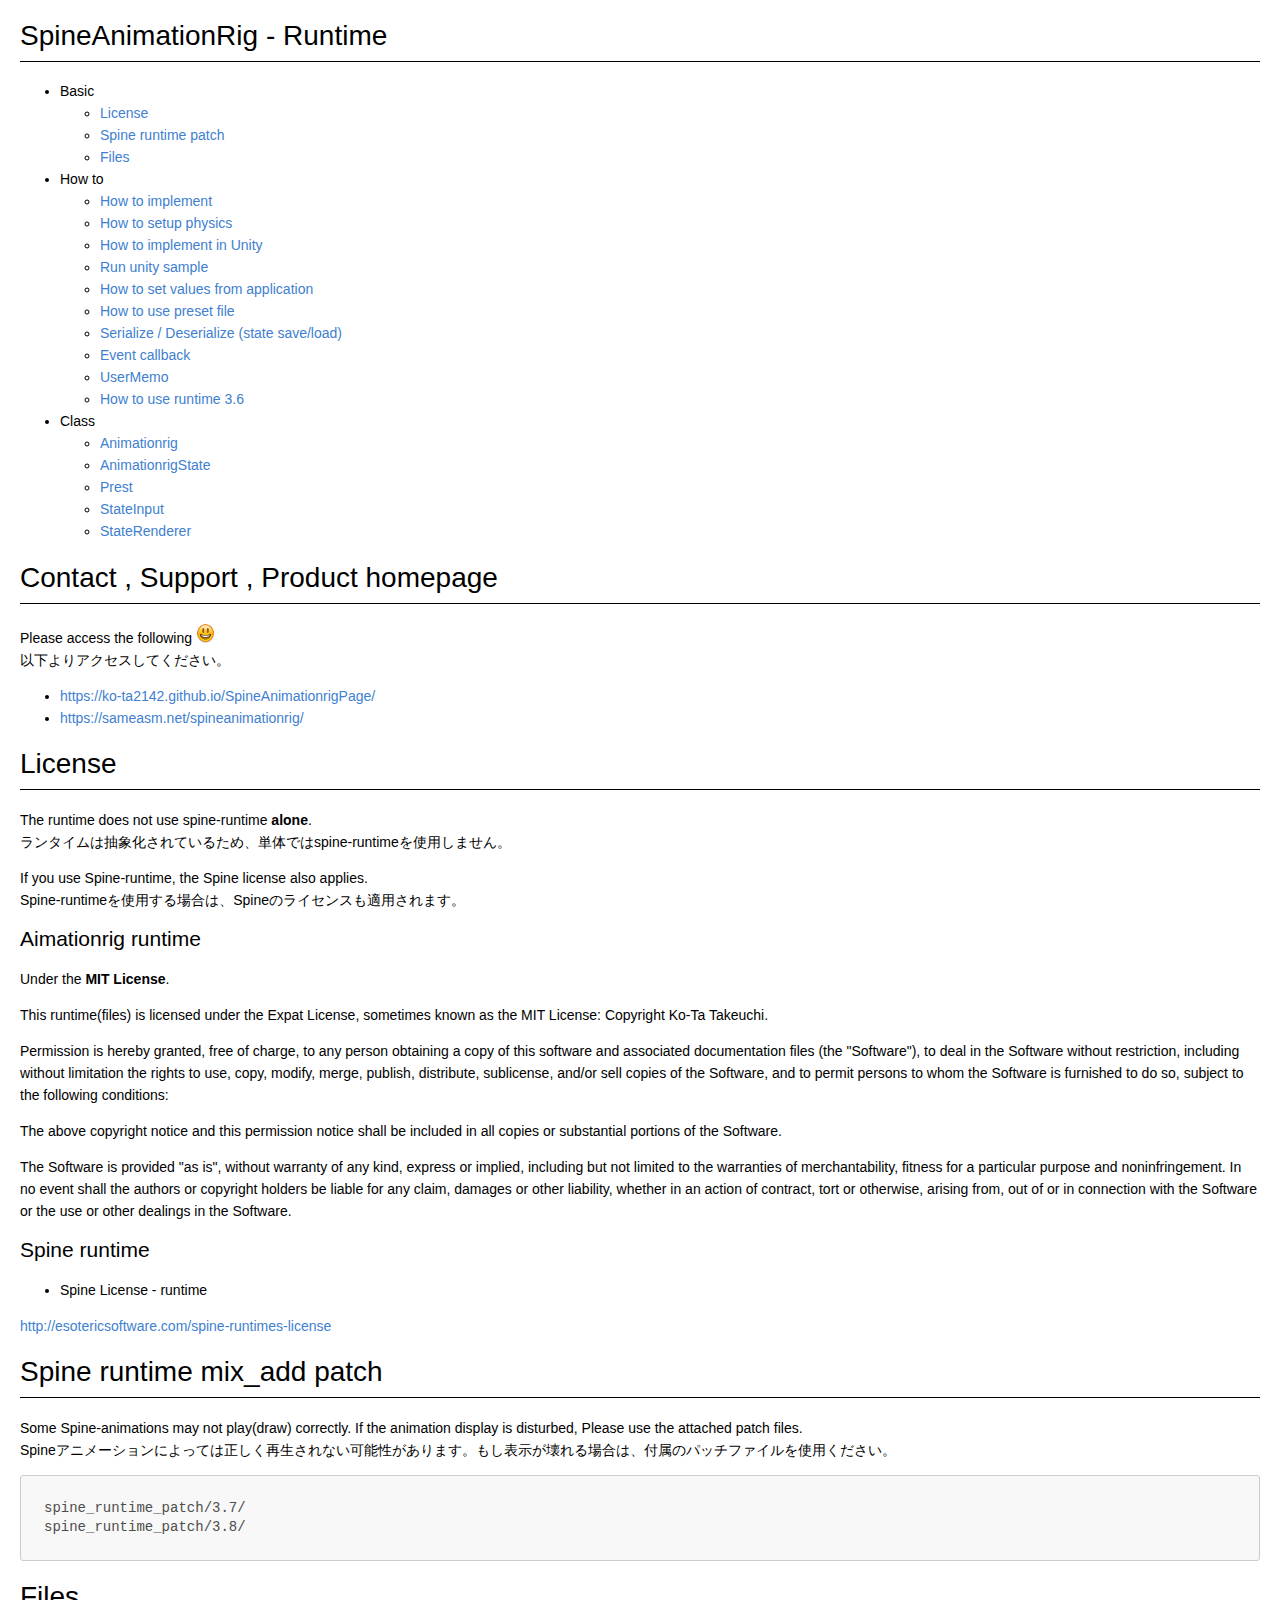
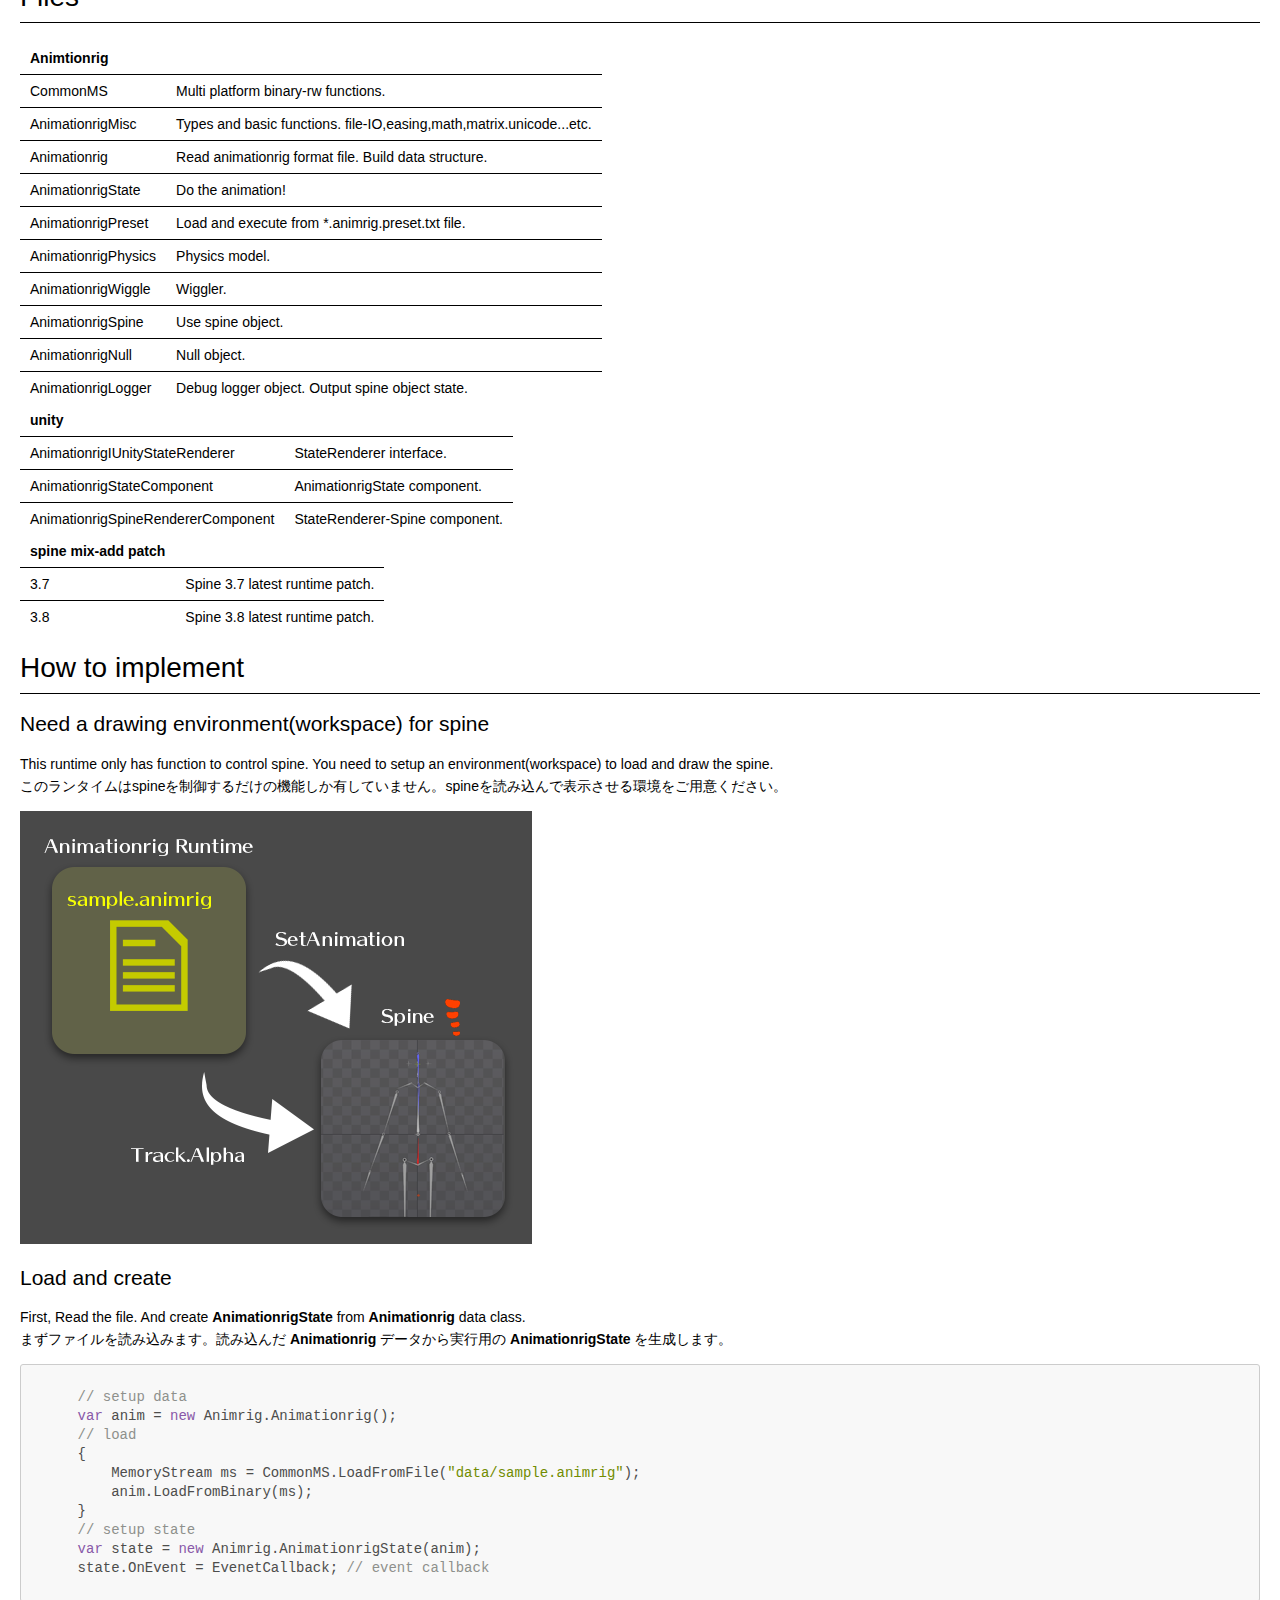
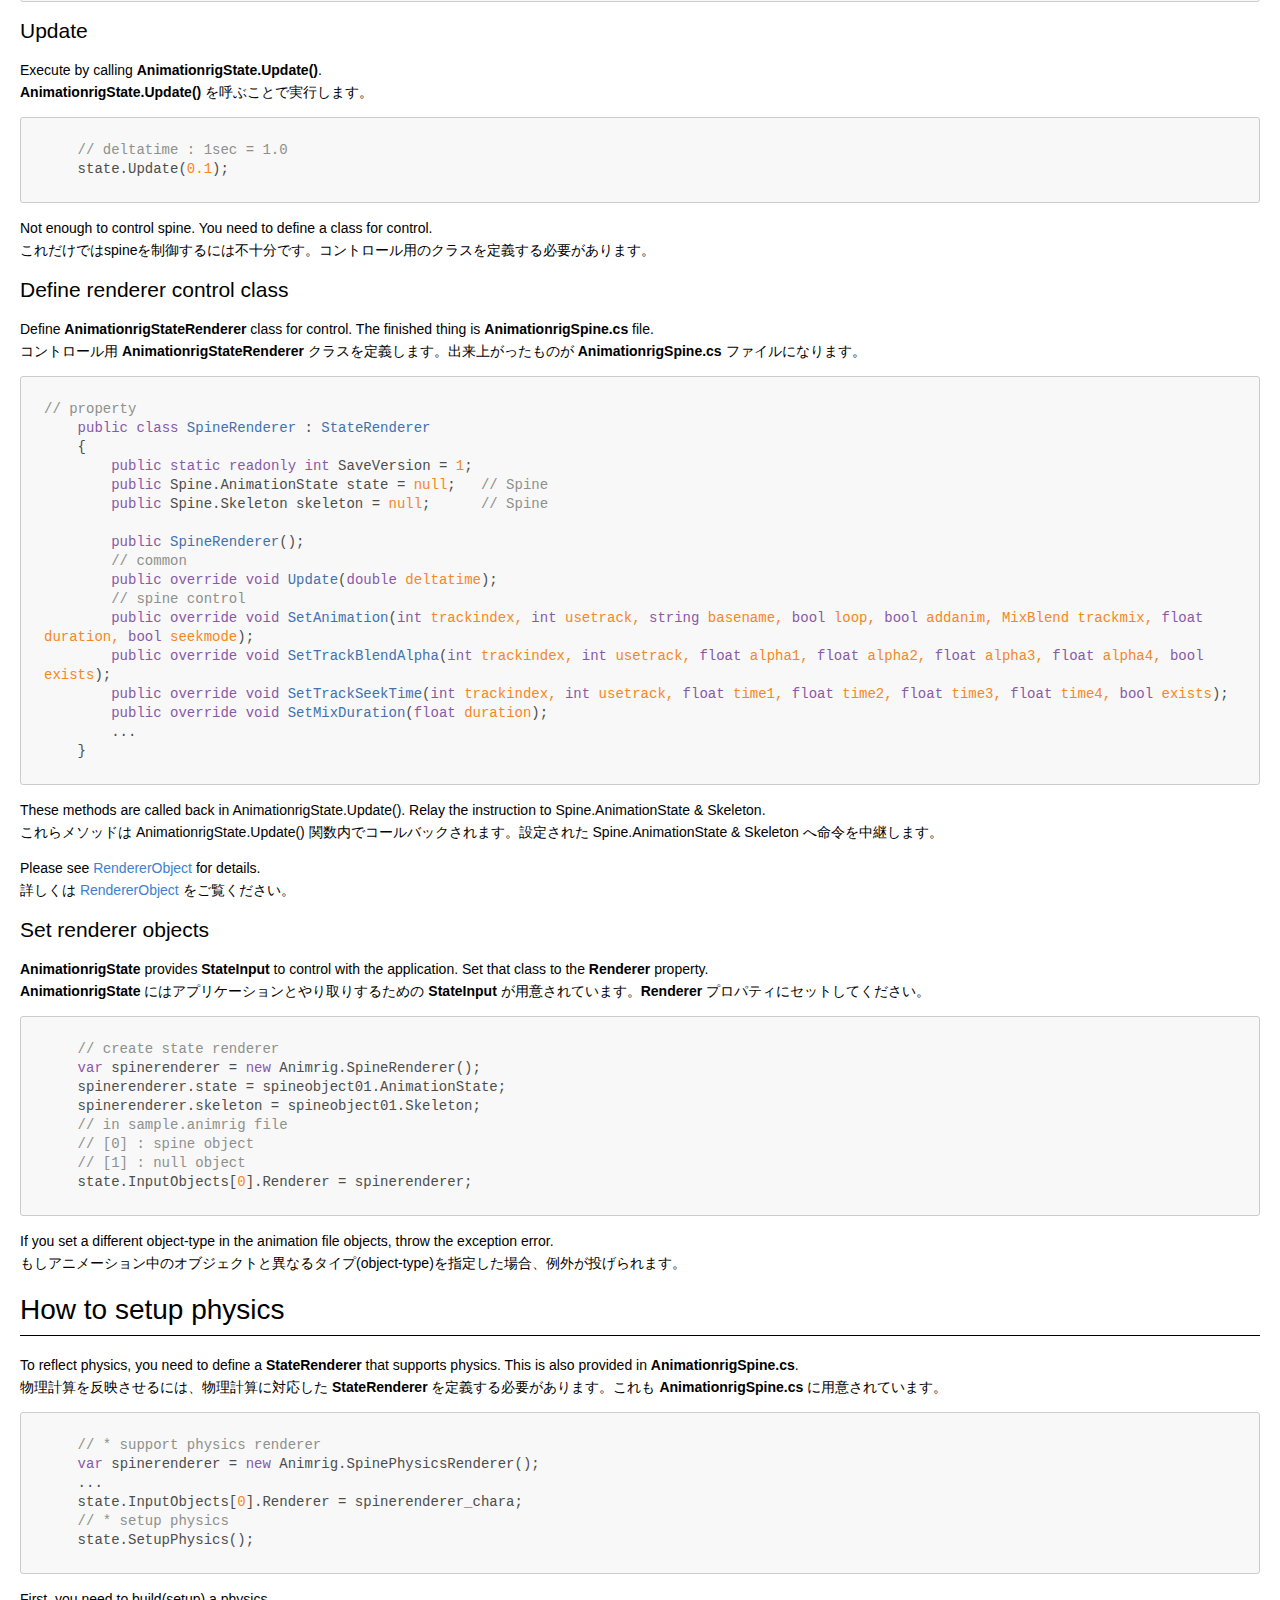
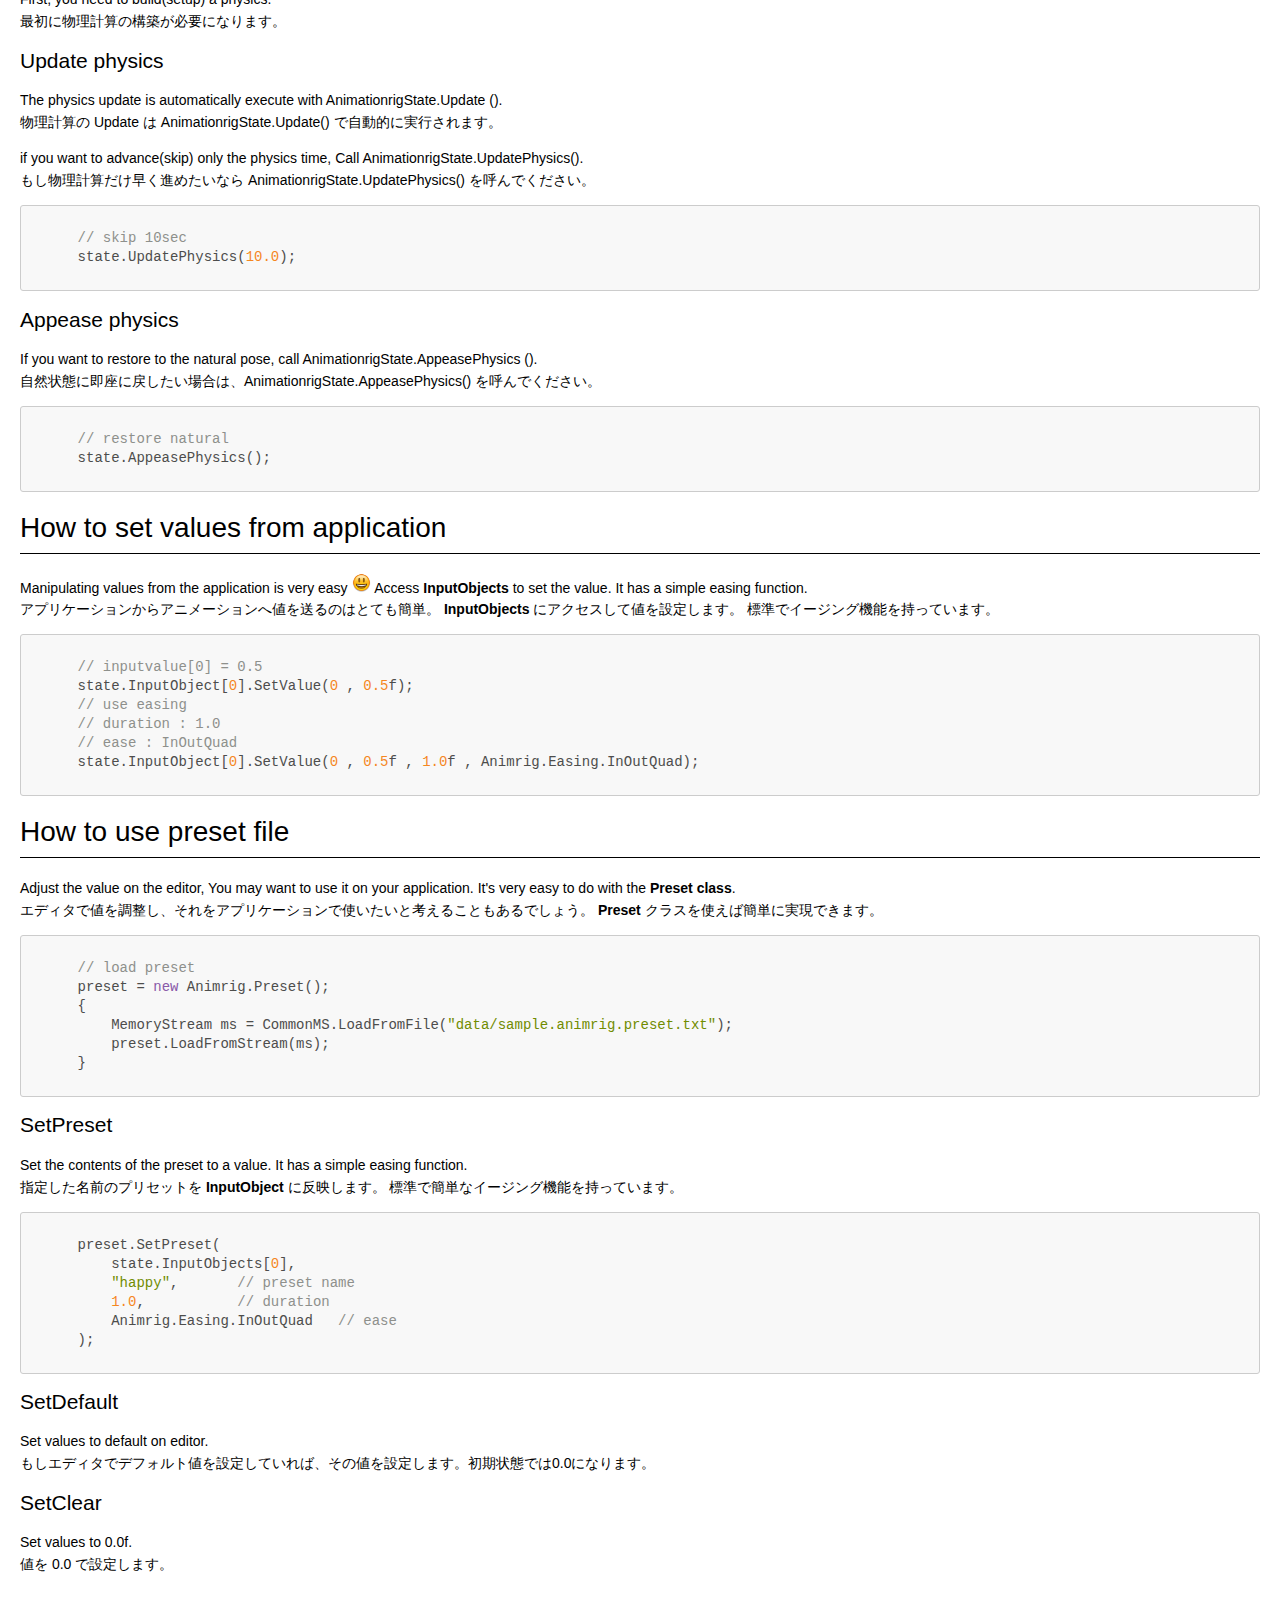
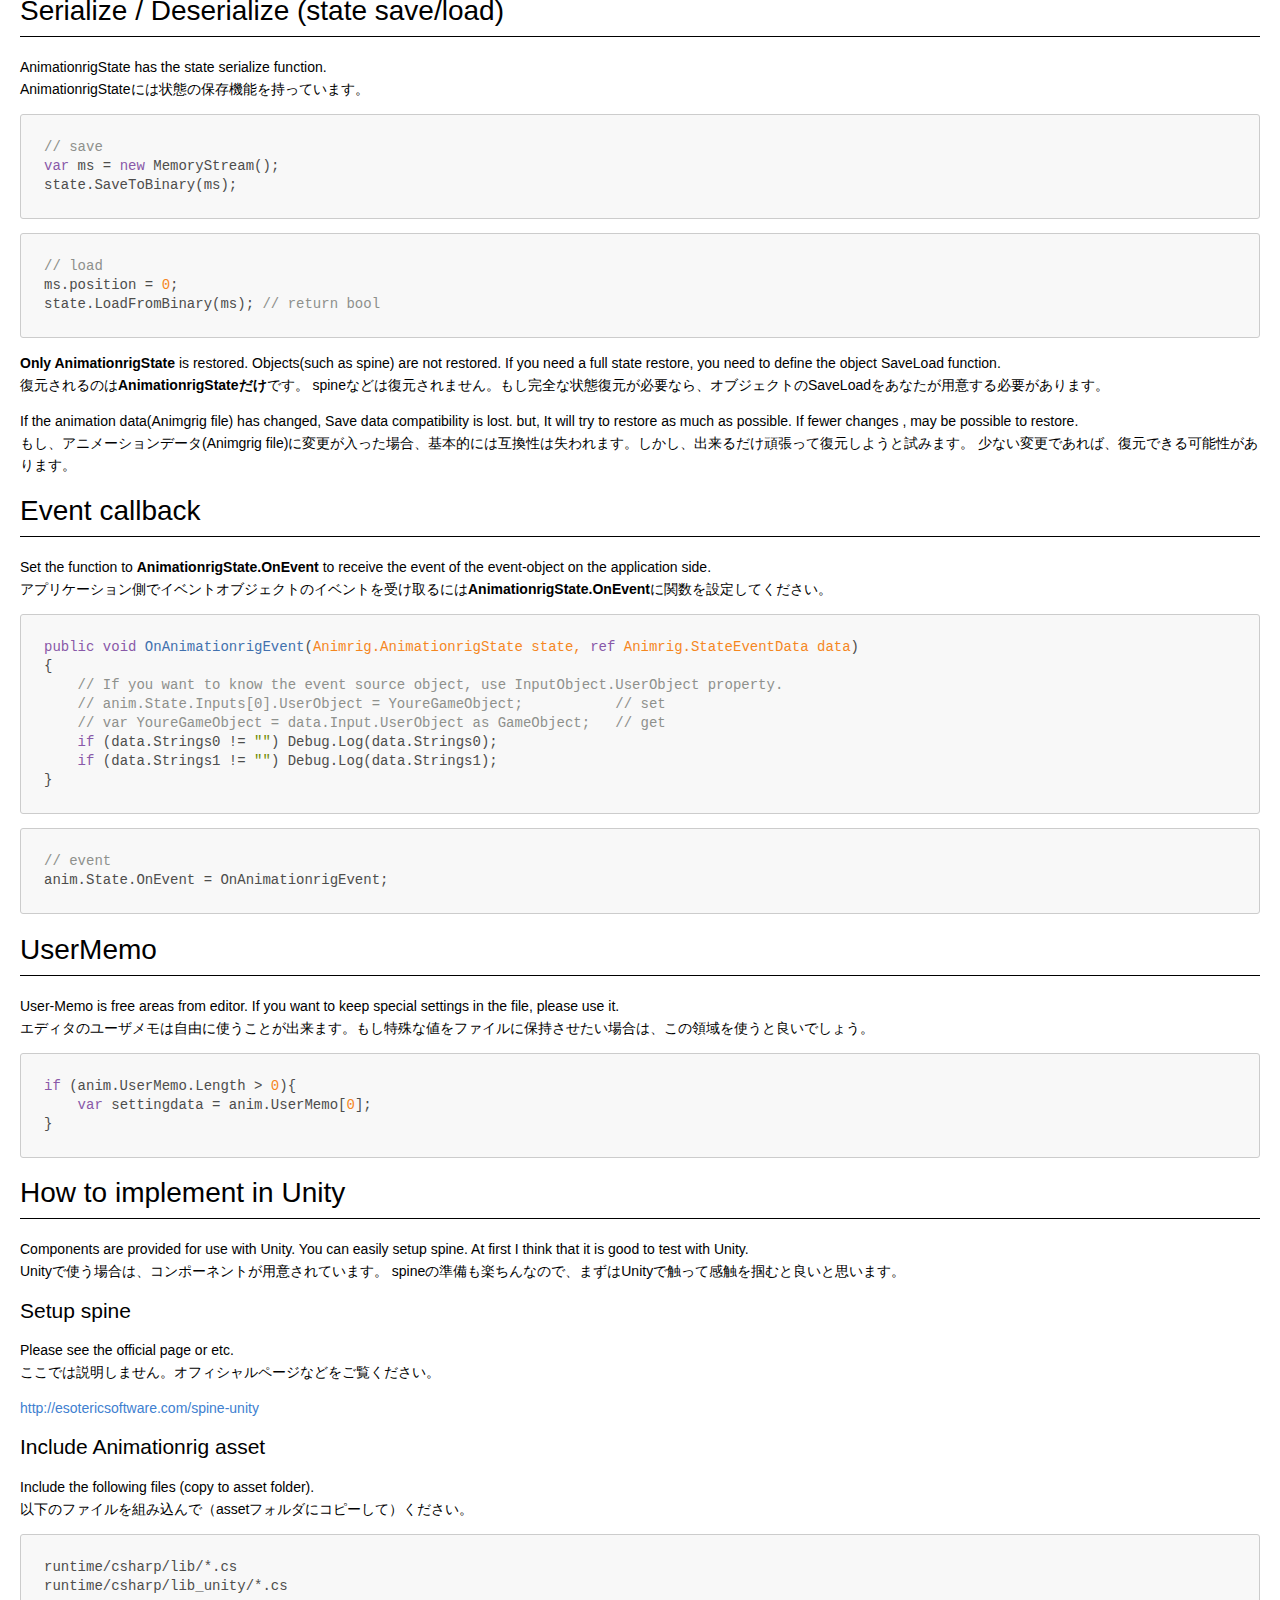
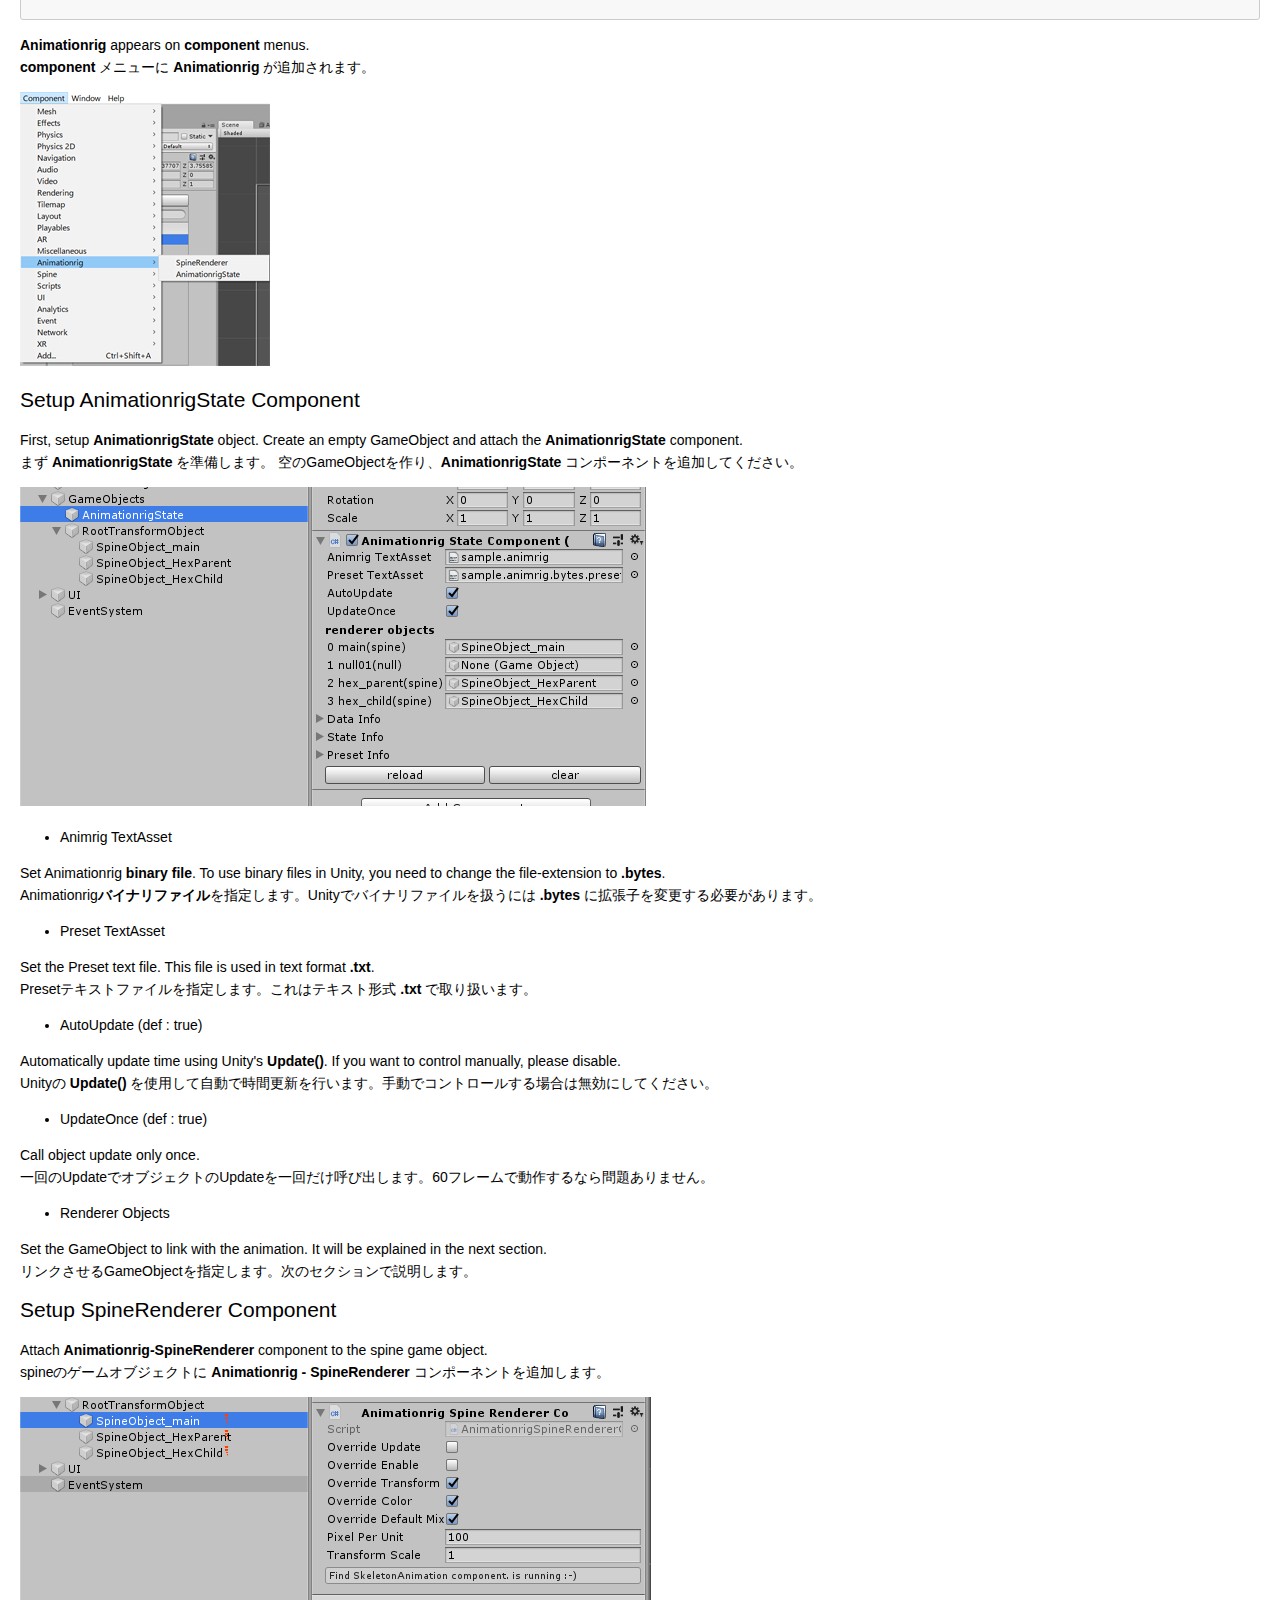
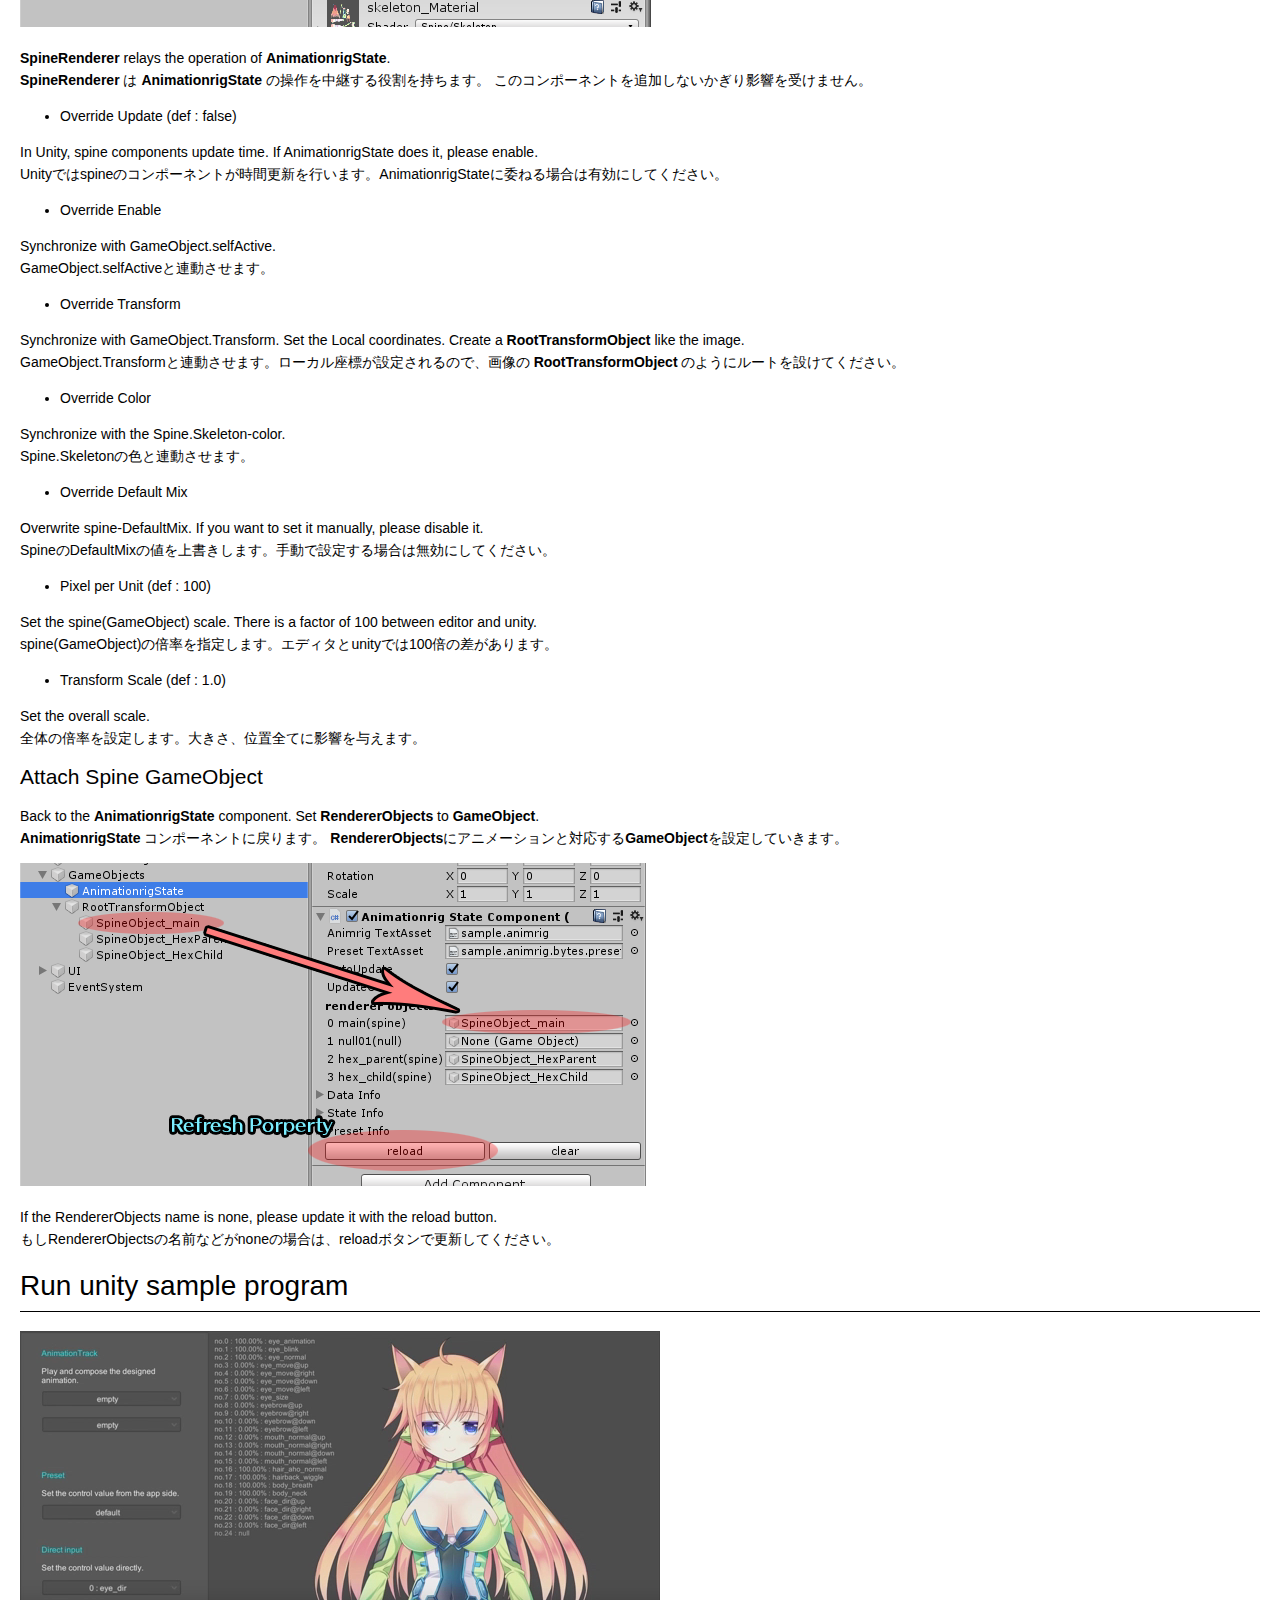
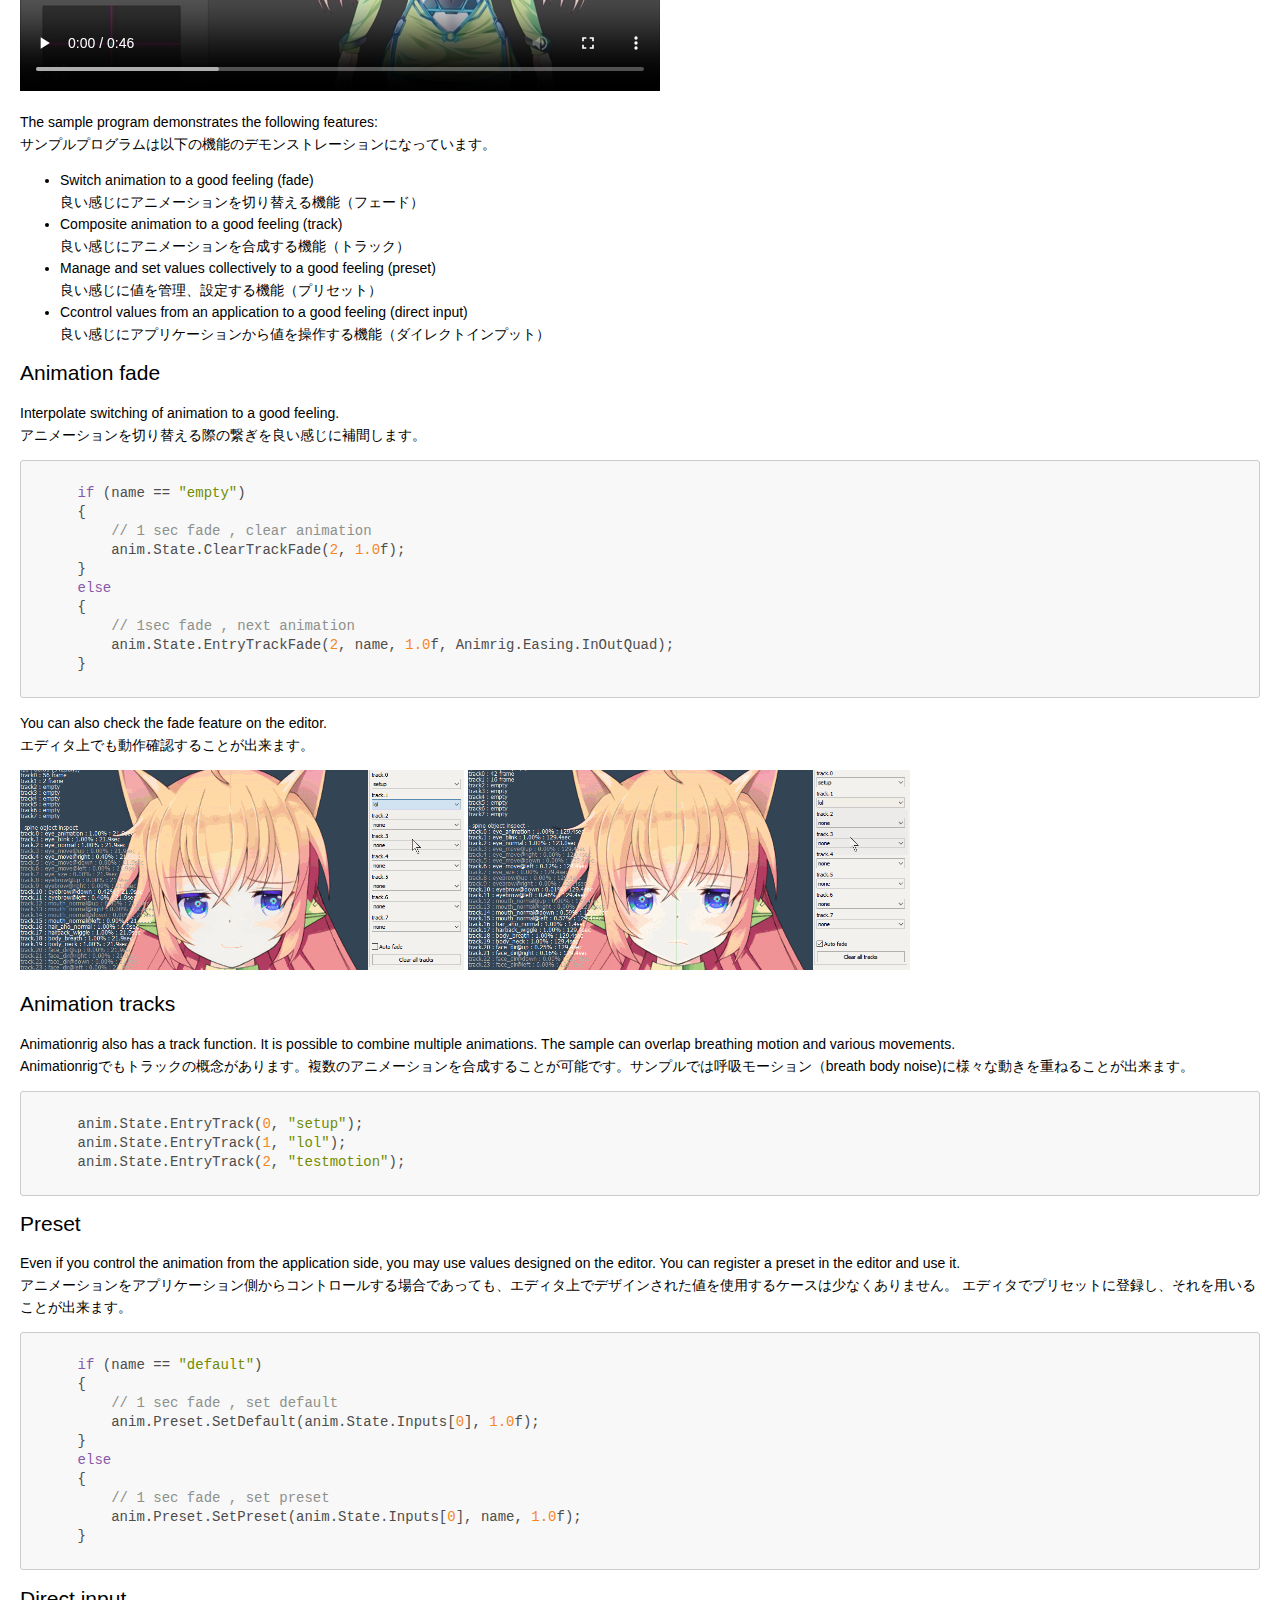
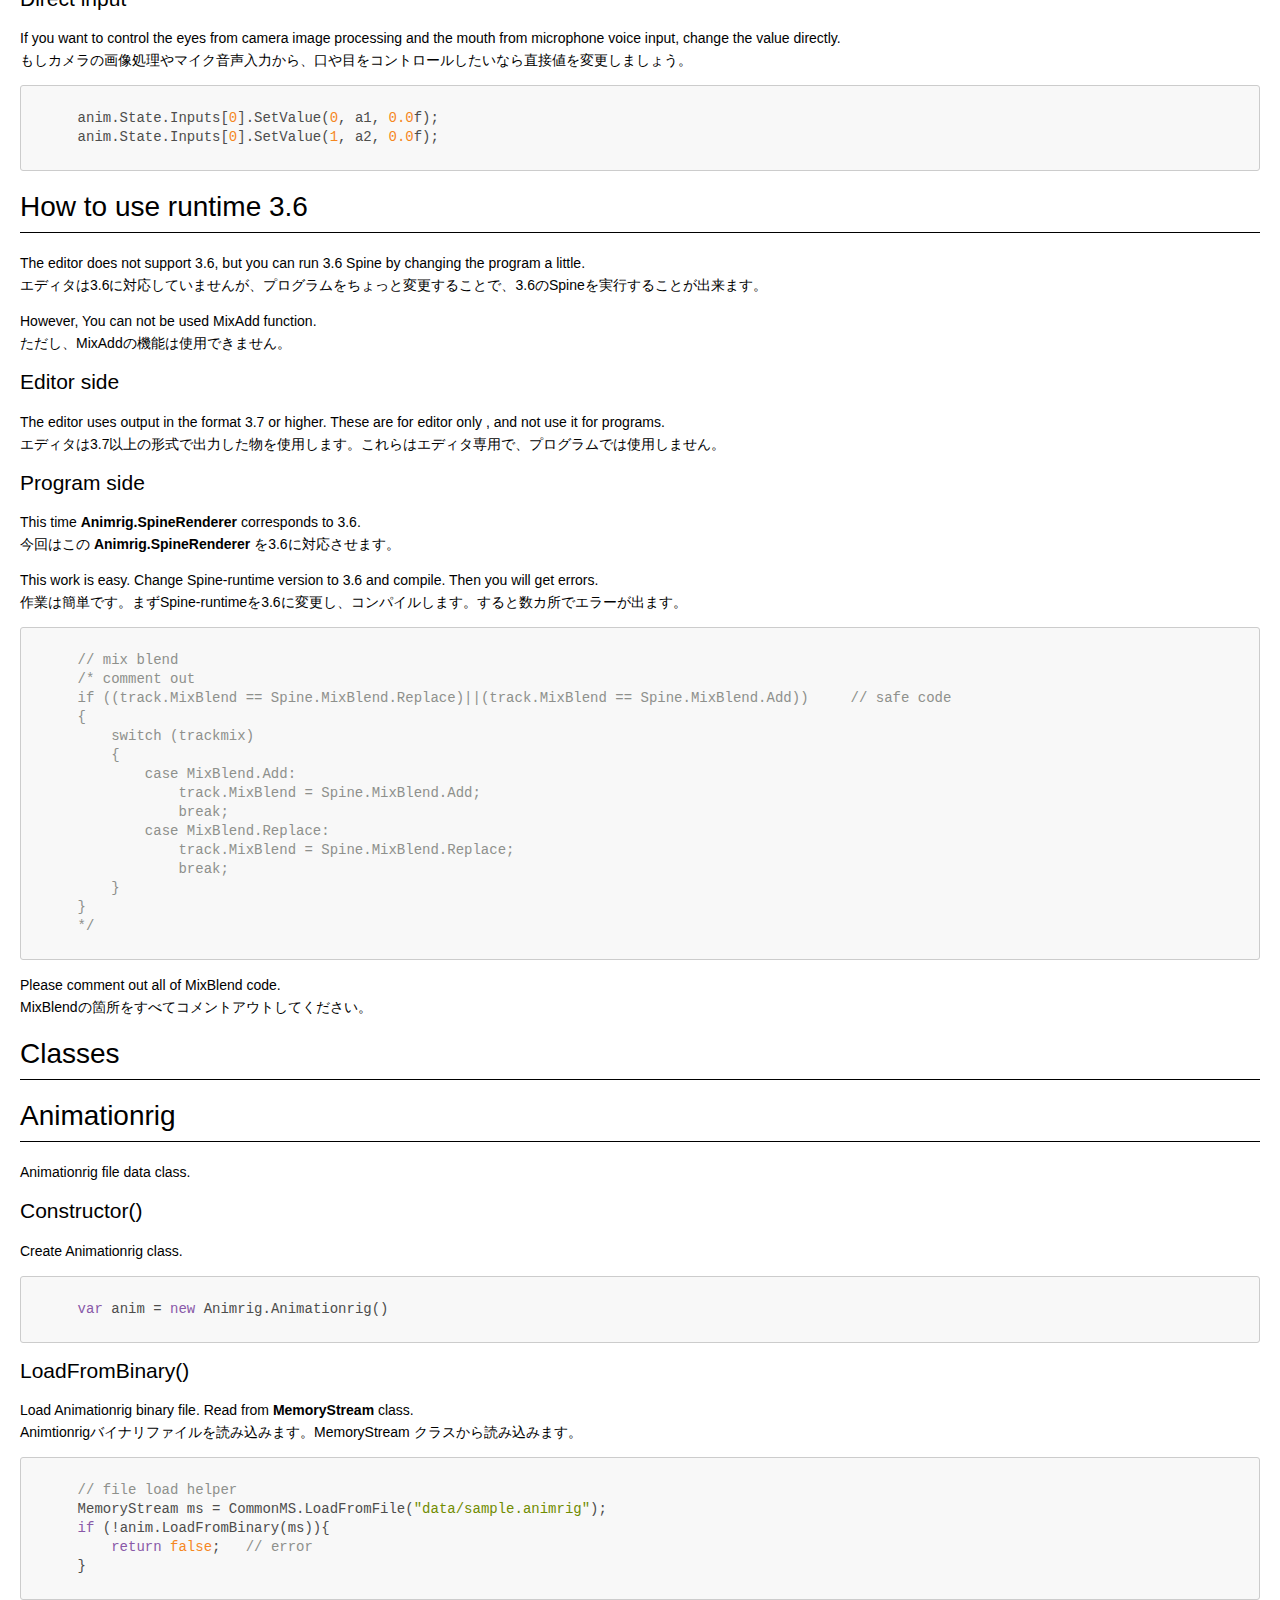
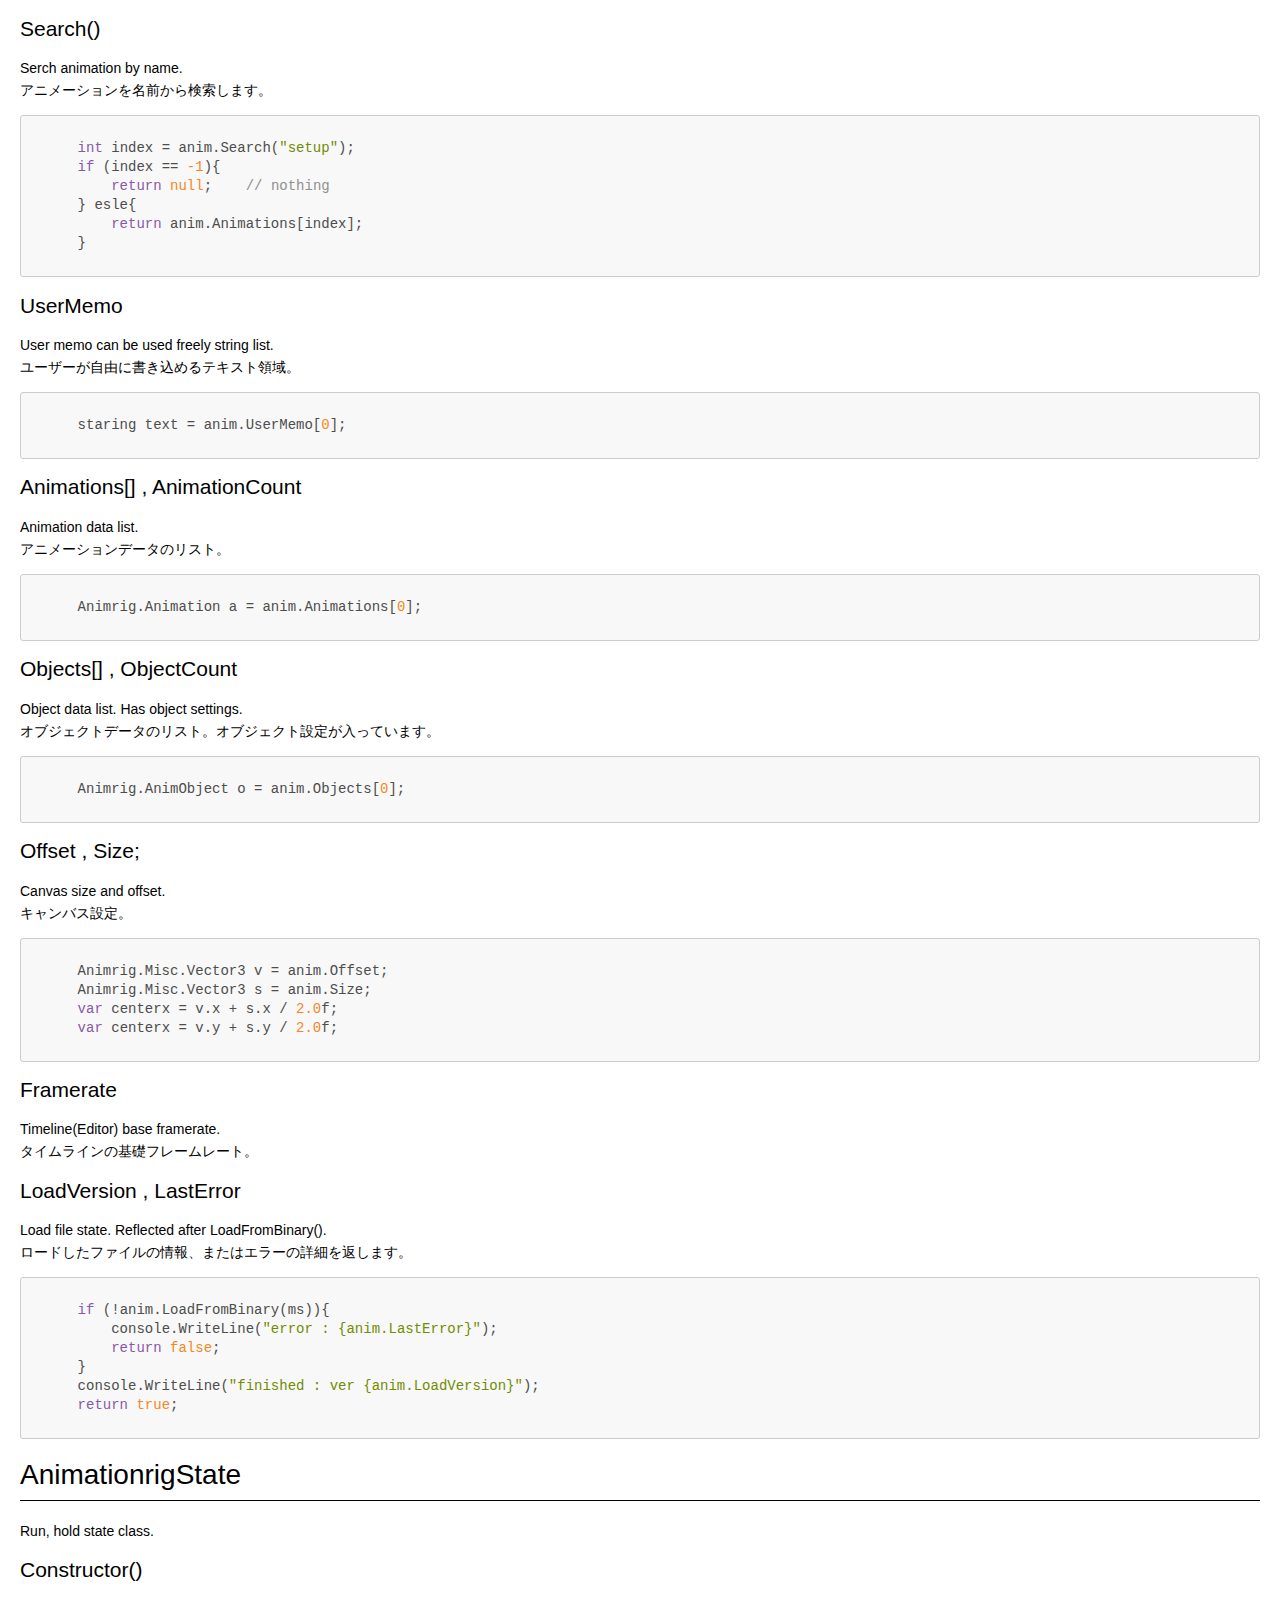
==== commit 8057e999: "release 395" ====
--- a/readme-runtime/runtime.html
+++ b/readme-runtime/runtime.html
@@ -483,6 +483,10 @@
 <tr>
 <td>AnimationrigPhysics</td>
 <td>Physics model.</td>
+</tr>
+<tr>
+<td>AnimationrigWiggle</td>
+<td>Wiggler.</td>
 </tr>
 <tr>
 <td>AnimationrigSpine</td>
@@ -584,6 +588,7 @@
         <span class="hljs-function"><span class="hljs-keyword">public</span> <span class="hljs-keyword">override</span> <span class="hljs-keyword">void</span> <span class="hljs-title">SetTrackBlendAlpha</span>(<span class="hljs-params"><span class="hljs-keyword">int</span> trackindex, <span class="hljs-keyword">int</span> usetrack, <span class="hljs-keyword">float</span> alpha1, <span class="hljs-keyword">float</span> alpha2, <span class="hljs-keyword">float</span> alpha3, <span class="hljs-keyword">float</span> alpha4, <span class="hljs-keyword">bool</span> exists</span>)</span>;
         <span class="hljs-function"><span class="hljs-keyword">public</span> <span class="hljs-keyword">override</span> <span class="hljs-keyword">void</span> <span class="hljs-title">SetTrackSeekTime</span>(<span class="hljs-params"><span class="hljs-keyword">int</span> trackindex, <span class="hljs-keyword">int</span> usetrack, <span class="hljs-keyword">float</span> time1, <span class="hljs-keyword">float</span> time2, <span class="hljs-keyword">float</span> time3, <span class="hljs-keyword">float</span> time4, <span class="hljs-keyword">bool</span> exists</span>)</span>;
         <span class="hljs-function"><span class="hljs-keyword">public</span> <span class="hljs-keyword">override</span> <span class="hljs-keyword">void</span> <span class="hljs-title">SetMixDuration</span>(<span class="hljs-params"><span class="hljs-keyword">float</span> duration</span>)</span>;
+        ...
     }
 </div></code></pre>
 <p>These methods are called back in AnimationrigState.Update(). Relay the instruction to Spine.AnimationState &amp; Skeleton.<br>
@@ -601,7 +606,7 @@
     <span class="hljs-comment">// in sample.animrig file</span>
     <span class="hljs-comment">// [0] : spine object</span>
     <span class="hljs-comment">// [1] : null object</span>
-    state.InputObjects[<span class="hljs-number">0</span>].Renderer := spinerenderer;
+    state.InputObjects[<span class="hljs-number">0</span>].Renderer = spinerenderer;
 </div></code></pre>
 <p>If you set a different object-type in the animation file objects, throw the exception error.<br>
 もしアニメーション中のオブジェクトと異なるタイプ(object-type)を指定した場合、例外が投げられます。</p>
@@ -610,15 +615,13 @@
 <p>To reflect physics, you need to define a <strong>StateRenderer</strong> that supports physics. This is also provided in <strong>AnimationrigSpine.cs</strong>.<br>
 物理計算を反映させるには、物理計算に対応した <strong>StateRenderer</strong> を定義する必要があります。これも <strong>AnimationrigSpine.cs</strong> に用意されています。</p>
 <pre class="hljs"><code><div>    <span class="hljs-comment">// * support physics renderer</span>
-    <span class="hljs-keyword">var</span> spinerenderer_chara = <span class="hljs-keyword">new</span> Animrig.SpinePhysicsRenderer();
-    <span class="hljs-keyword">var</span> spinerenderer_subchara = <span class="hljs-keyword">new</span> Animrig.SpinePhysicsRenderer();
+    <span class="hljs-keyword">var</span> spinerenderer = <span class="hljs-keyword">new</span> Animrig.SpinePhysicsRenderer();
     ...
-    state.InputObjects[<span class="hljs-number">0</span>].Renderer := spinerenderer_chara;
-    state.InputObjects[<span class="hljs-number">1</span>].Renderer := spinerenderer_subchara;
+    state.InputObjects[<span class="hljs-number">0</span>].Renderer = spinerenderer_chara;
     <span class="hljs-comment">// * setup physics</span>
     state.SetupPhysics();
 </div></code></pre>
-<p>First, you need to build a physical.<br>
+<p>First, you need to build(setup) a physics.<br>
 最初に物理計算の構築が必要になります。</p>
 <h2 id="update-physics">Update physics</h2>
 <p>The physics update is automatically execute with AnimationrigState.Update ().<br>
@@ -1302,14 +1305,27 @@
         PhysicsGroups.Add(g);
     }
 </div></code></pre>
-<h2 id="addforcephysics">AddForcePhysics()</h2>
-<p>Add force to physics.<br>
-物理計算に力を加えます。</p>
-<pre class="hljs"><code><div>    <span class="hljs-function"><span class="hljs-keyword">public</span> <span class="hljs-keyword">override</span> <span class="hljs-keyword">void</span> <span class="hljs-title">AddForcePhysics</span>(<span class="hljs-params"></span>)
+<h2 id="addphysicstransform">AddPhysicsTransform()</h2>
+<p>Apply force by moving objects to physics<br>
+物理計算にオブジェクト移動による力を加えます。</p>
+<p>If you want to apply power to physics from outside Animrig, set transfrom to extrnalmatrix.<br>
+もしAnimrigの外から物理計算に力を与えたい場合、externalmatrixに変形行列をセットしてください。</p>
+<pre class="hljs"><code><div>    <span class="hljs-function"><span class="hljs-keyword">public</span> <span class="hljs-keyword">override</span> <span class="hljs-keyword">void</span> <span class="hljs-title">AddPhysicsTransform</span>(<span class="hljs-params"><span class="hljs-keyword">ref</span> Misc.Matrix4 externalmatrix</span>)
     </span>{
         <span class="hljs-keyword">foreach</span> (<span class="hljs-keyword">var</span> g <span class="hljs-keyword">in</span> PhysicsGroups)
         {
-            <span class="hljs-comment">//</span>
+            <span class="hljs-comment">// custom</span>
+        }
+    }
+</div></code></pre>
+<h2 id="addphysicsforce">AddPhysicsForce()</h2>
+<p>Apply force to physics<br>
+物理計算に力を加えます。</p>
+<pre class="hljs"><code><div>    <span class="hljs-function"><span class="hljs-keyword">public</span> <span class="hljs-keyword">override</span> <span class="hljs-keyword">void</span> <span class="hljs-title">AddPhysicsForce</span>(<span class="hljs-params"><span class="hljs-keyword">string</span> target, <span class="hljs-keyword">double</span> x, <span class="hljs-keyword">double</span> y, <span class="hljs-keyword">double</span> z</span>)
+    </span>{
+        <span class="hljs-keyword">foreach</span> (<span class="hljs-keyword">var</span> g <span class="hljs-keyword">in</span> PhysicsGroups)
+        {
+            g.AddForce(d);
         }
     }
 </div></code></pre>
@@ -1320,7 +1336,7 @@
     </span>{
         <span class="hljs-keyword">foreach</span> (<span class="hljs-keyword">var</span> g <span class="hljs-keyword">in</span> PhysicsGroups)
         {
-            <span class="hljs-comment">//</span>
+            <span class="hljs-comment">// custom</span>
         }
     }
 </div></code></pre>
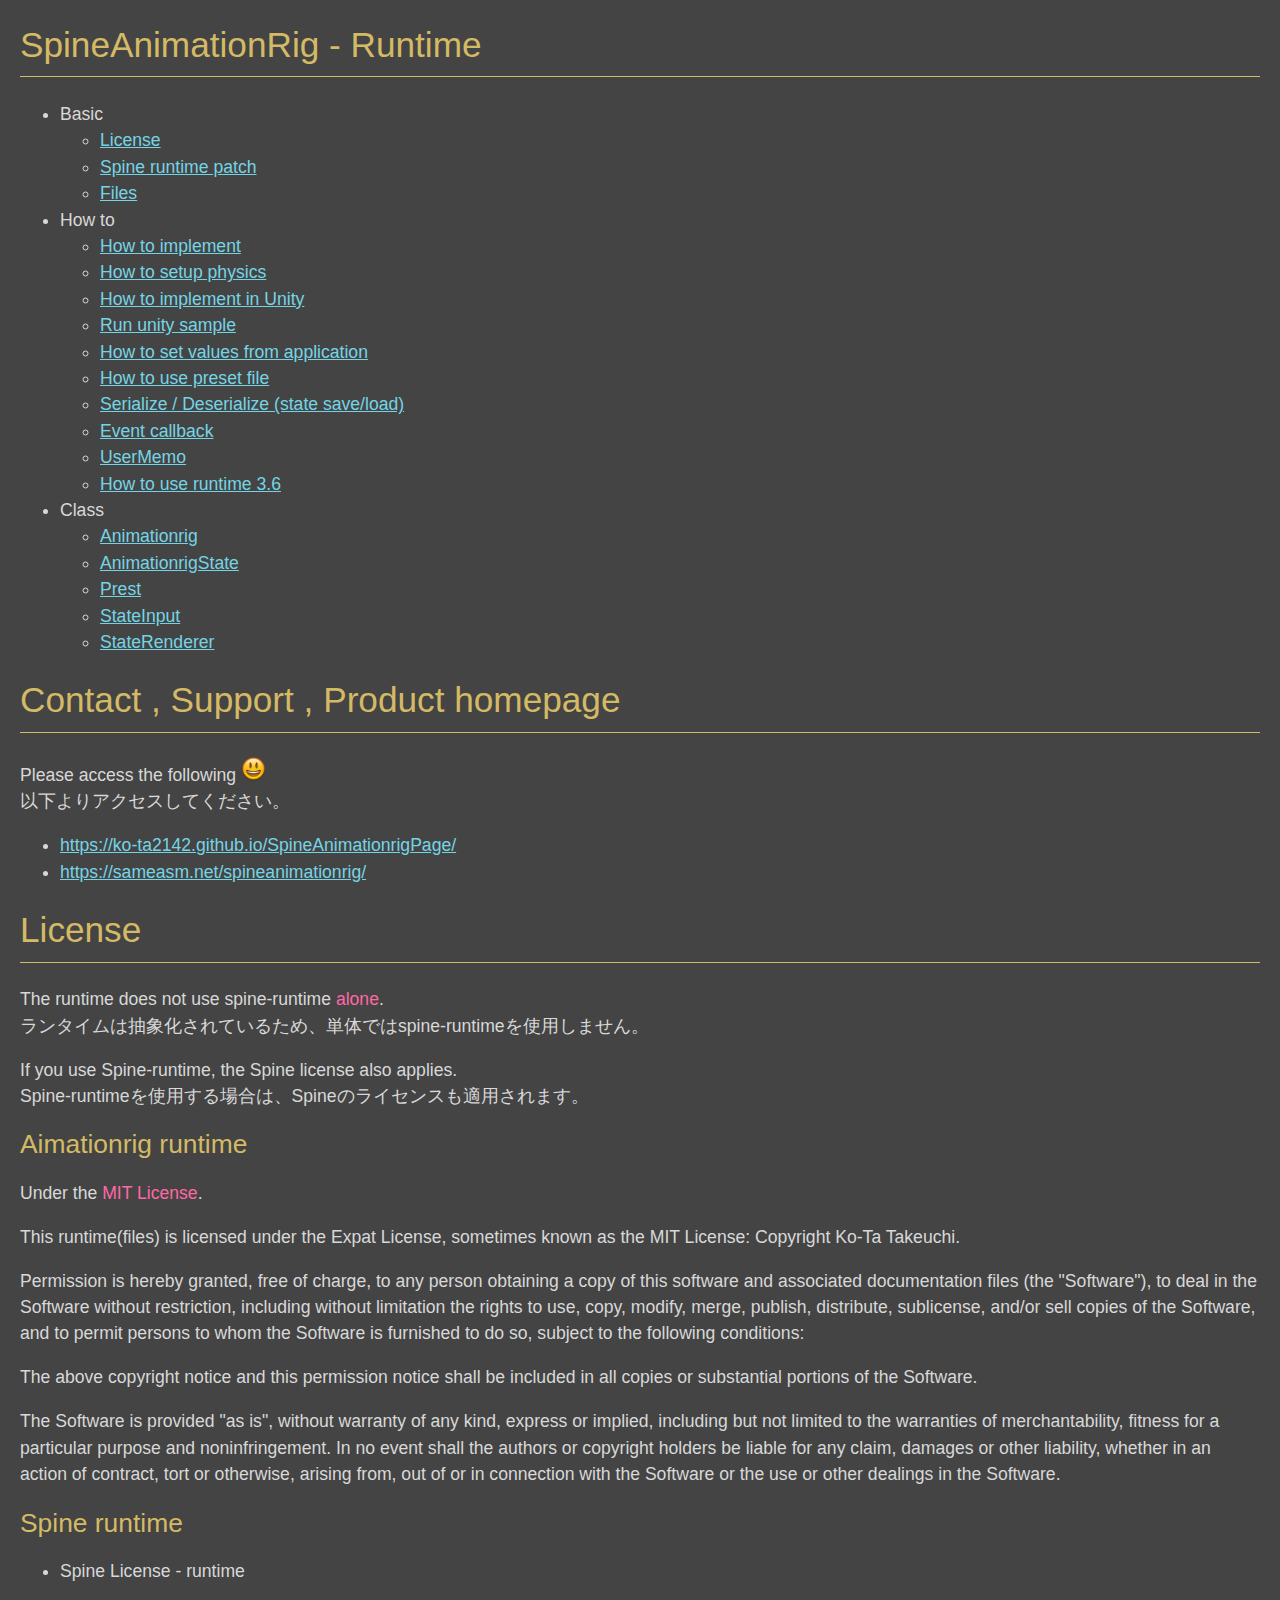
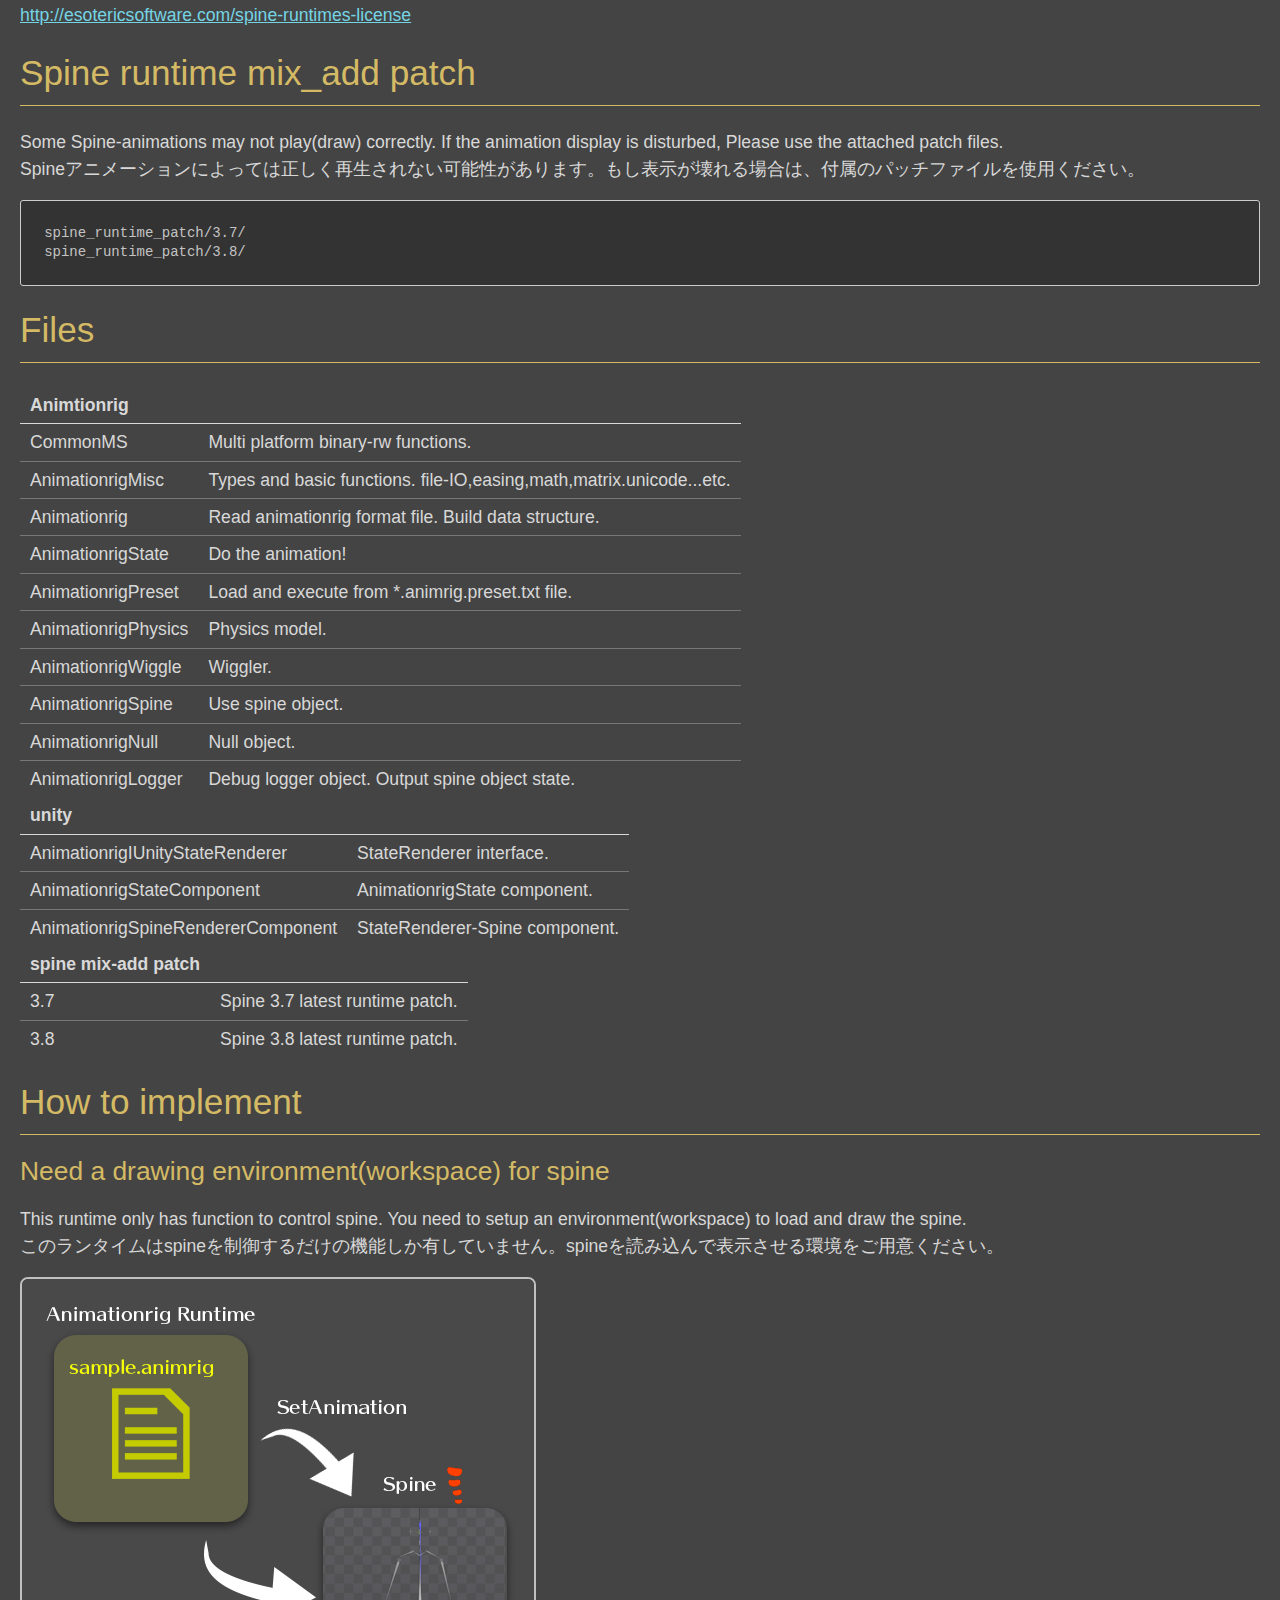
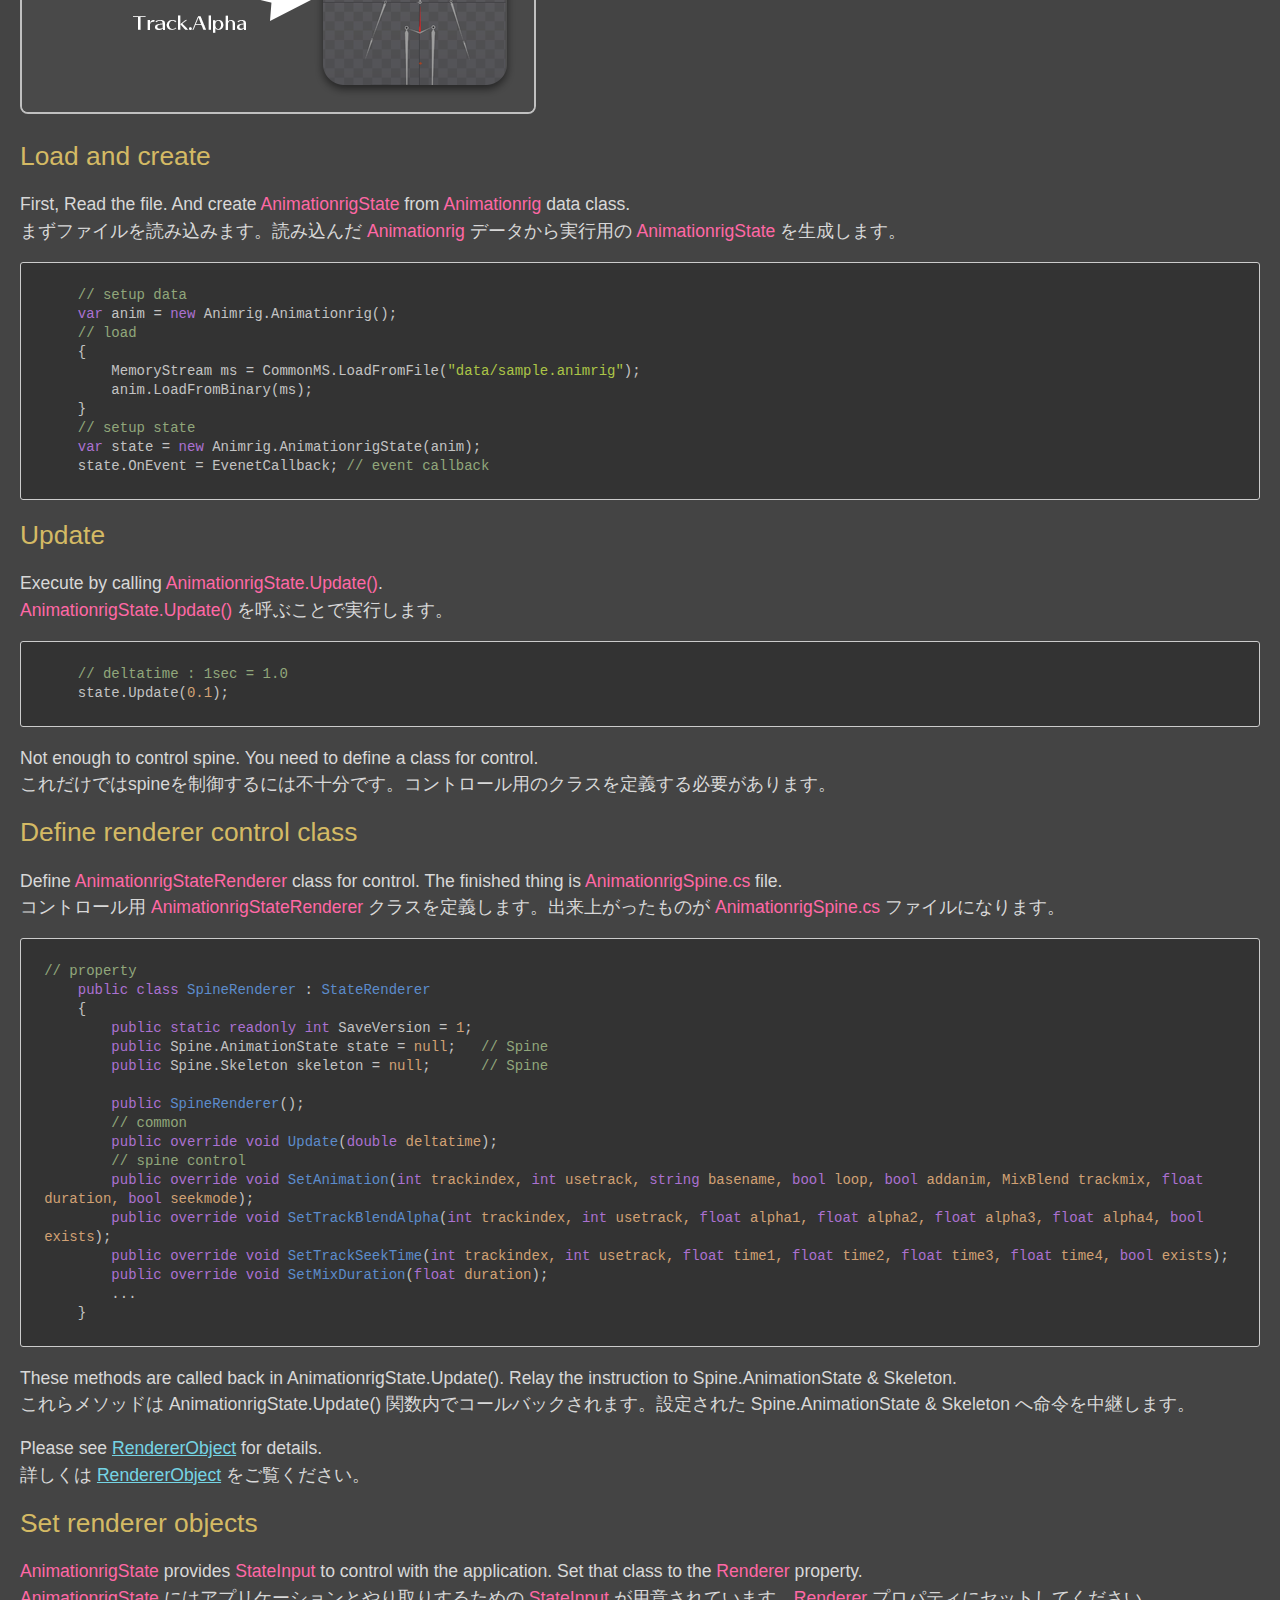
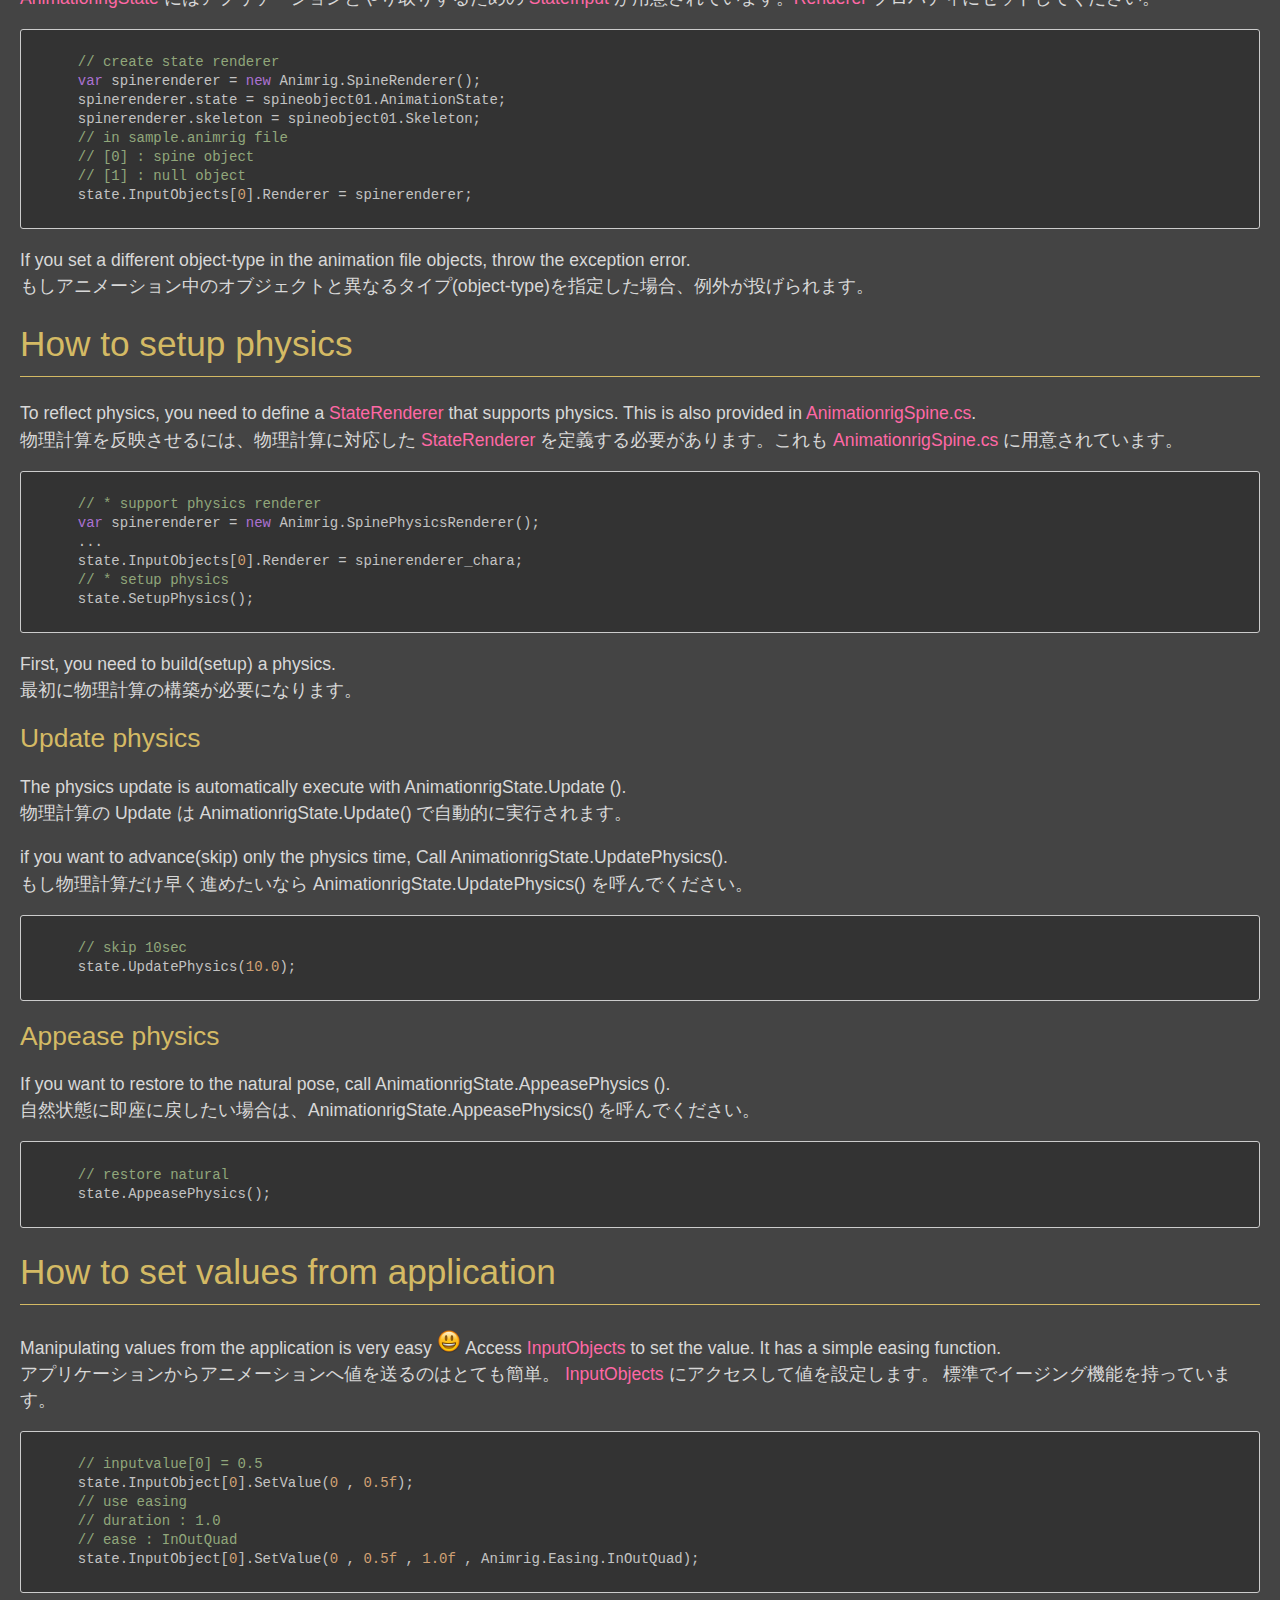
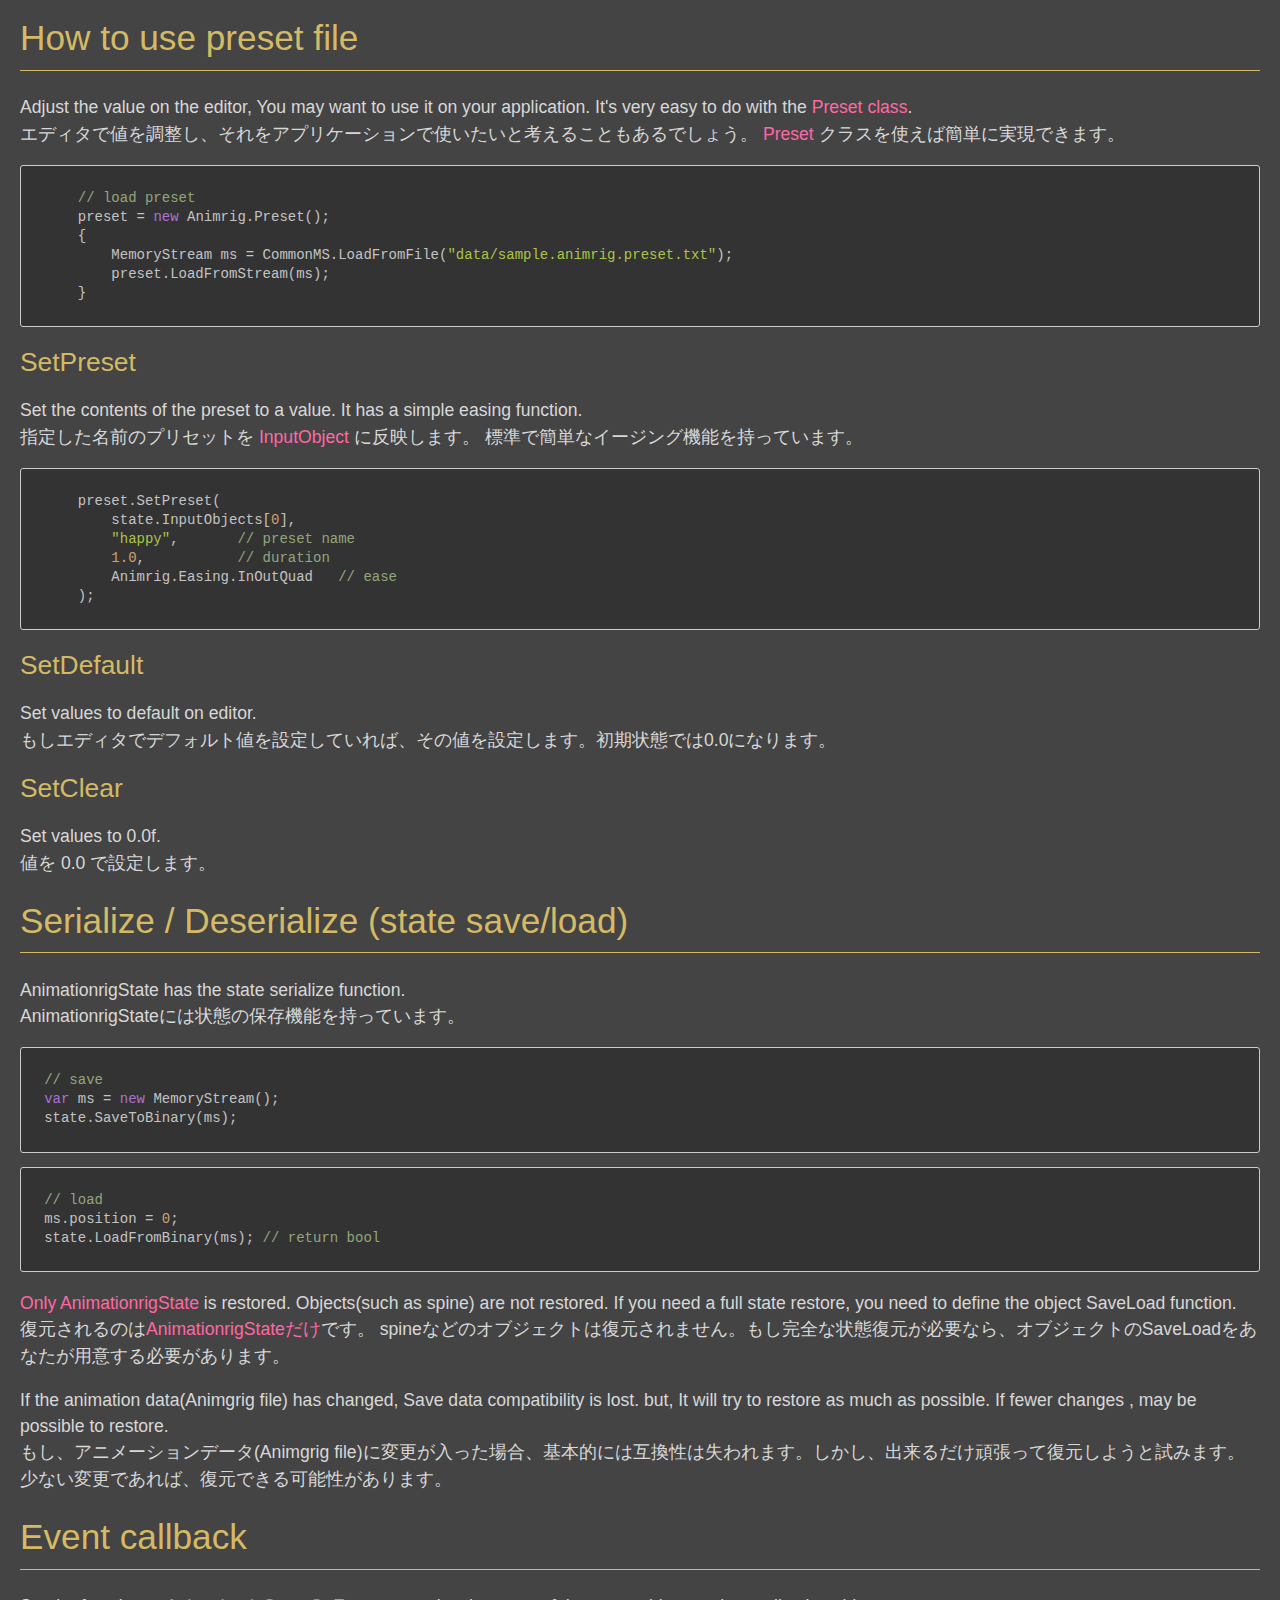
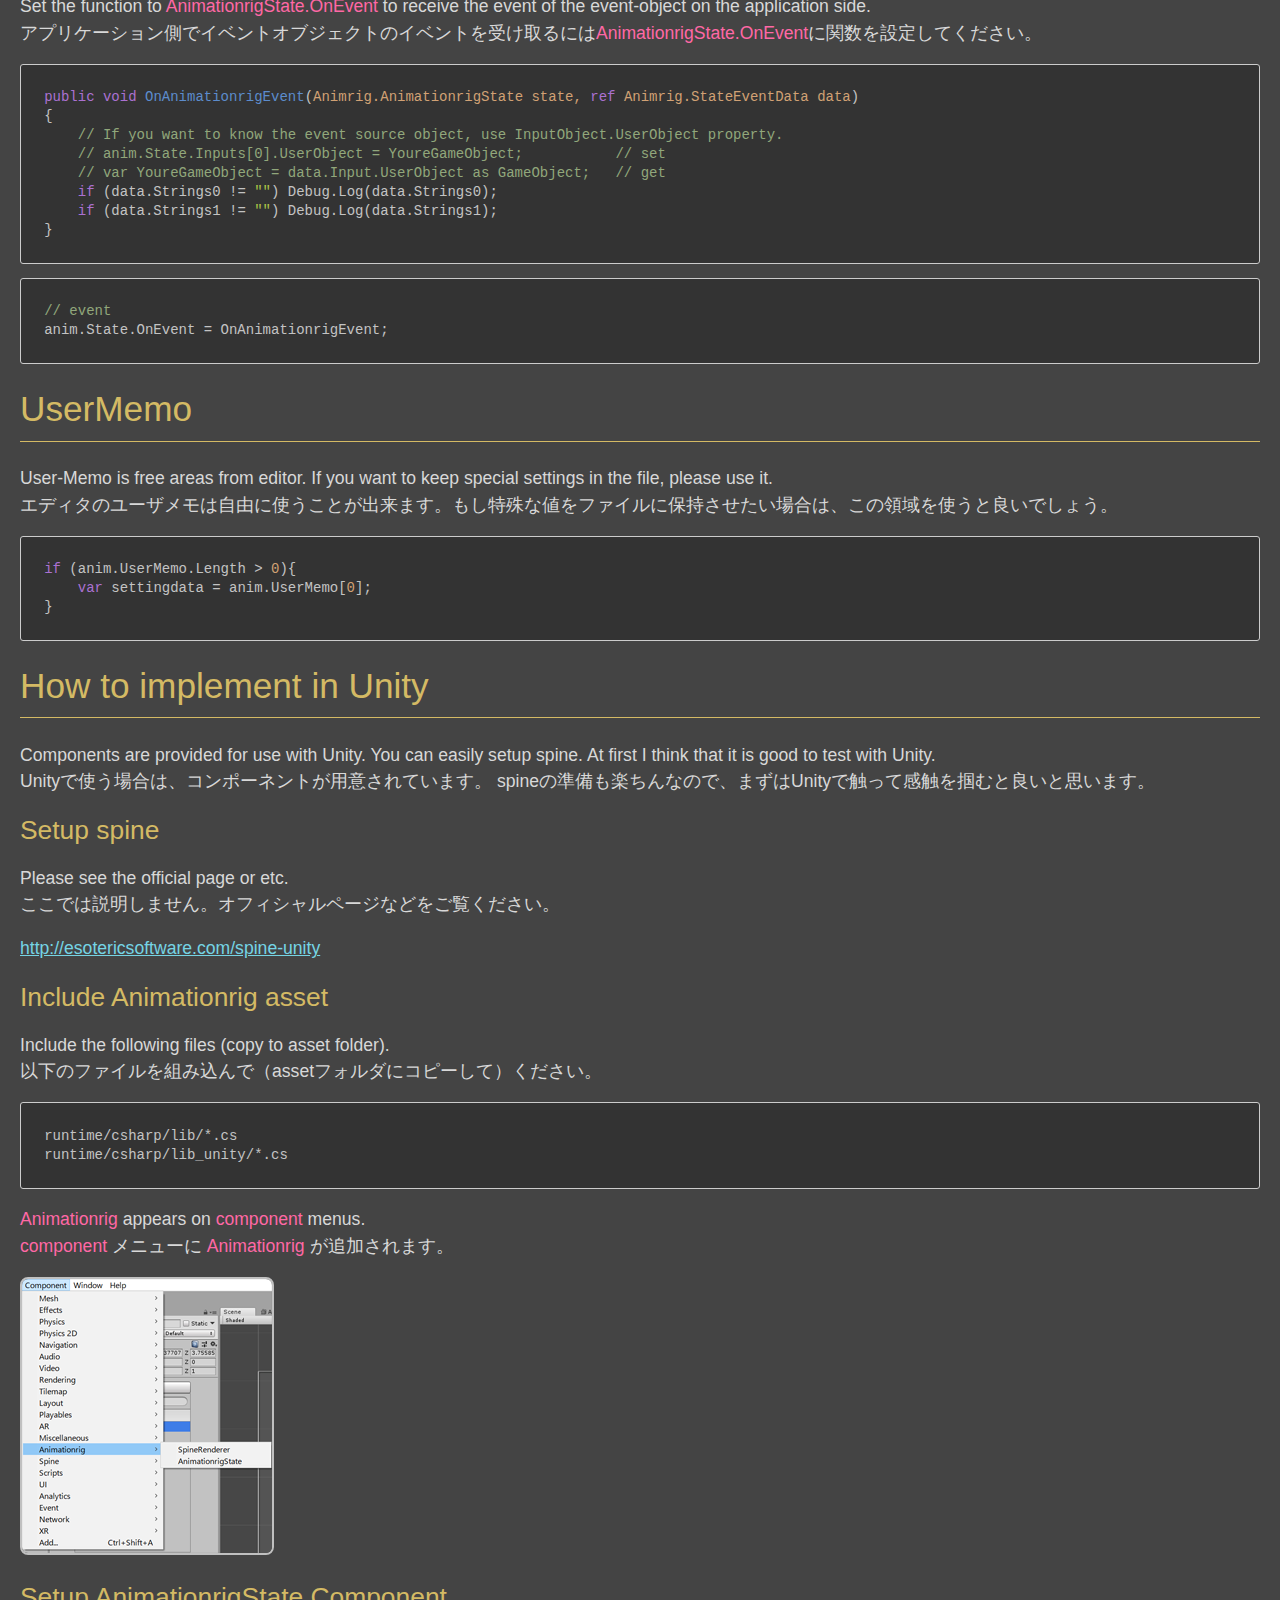
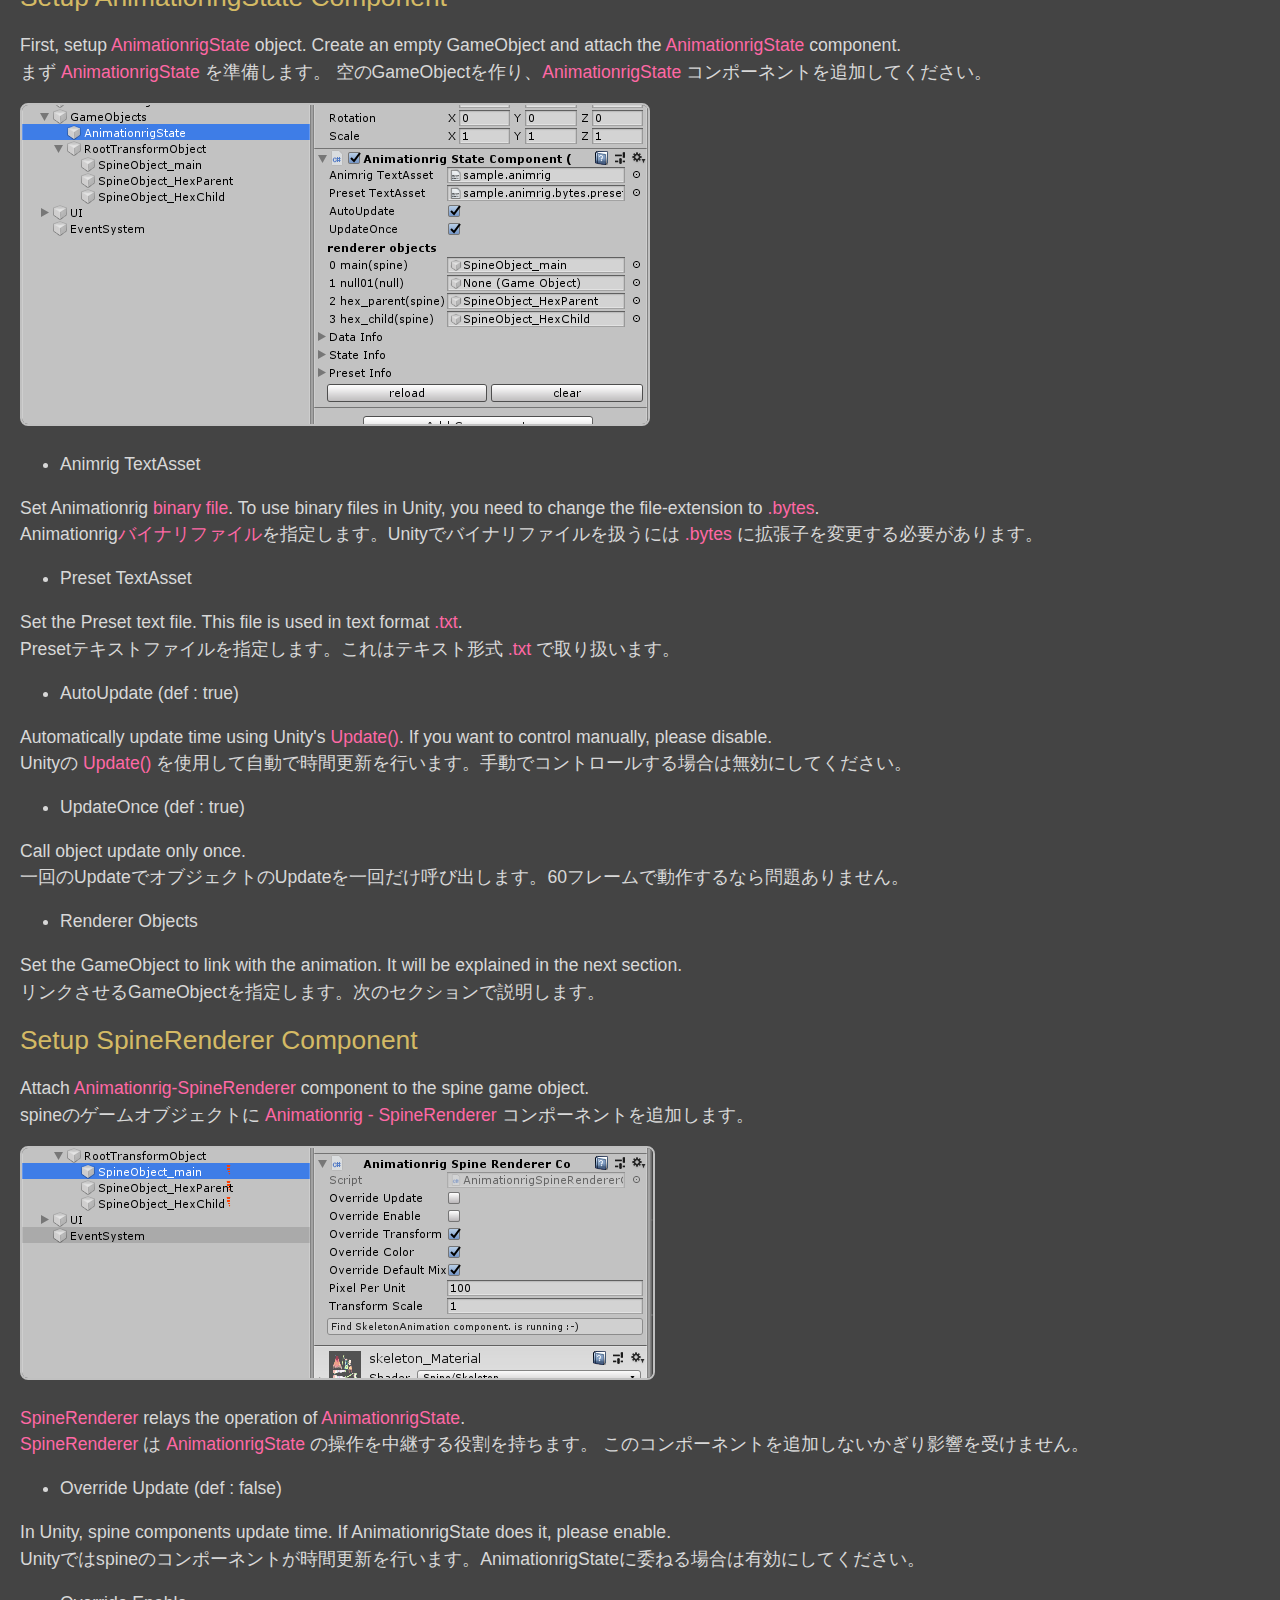
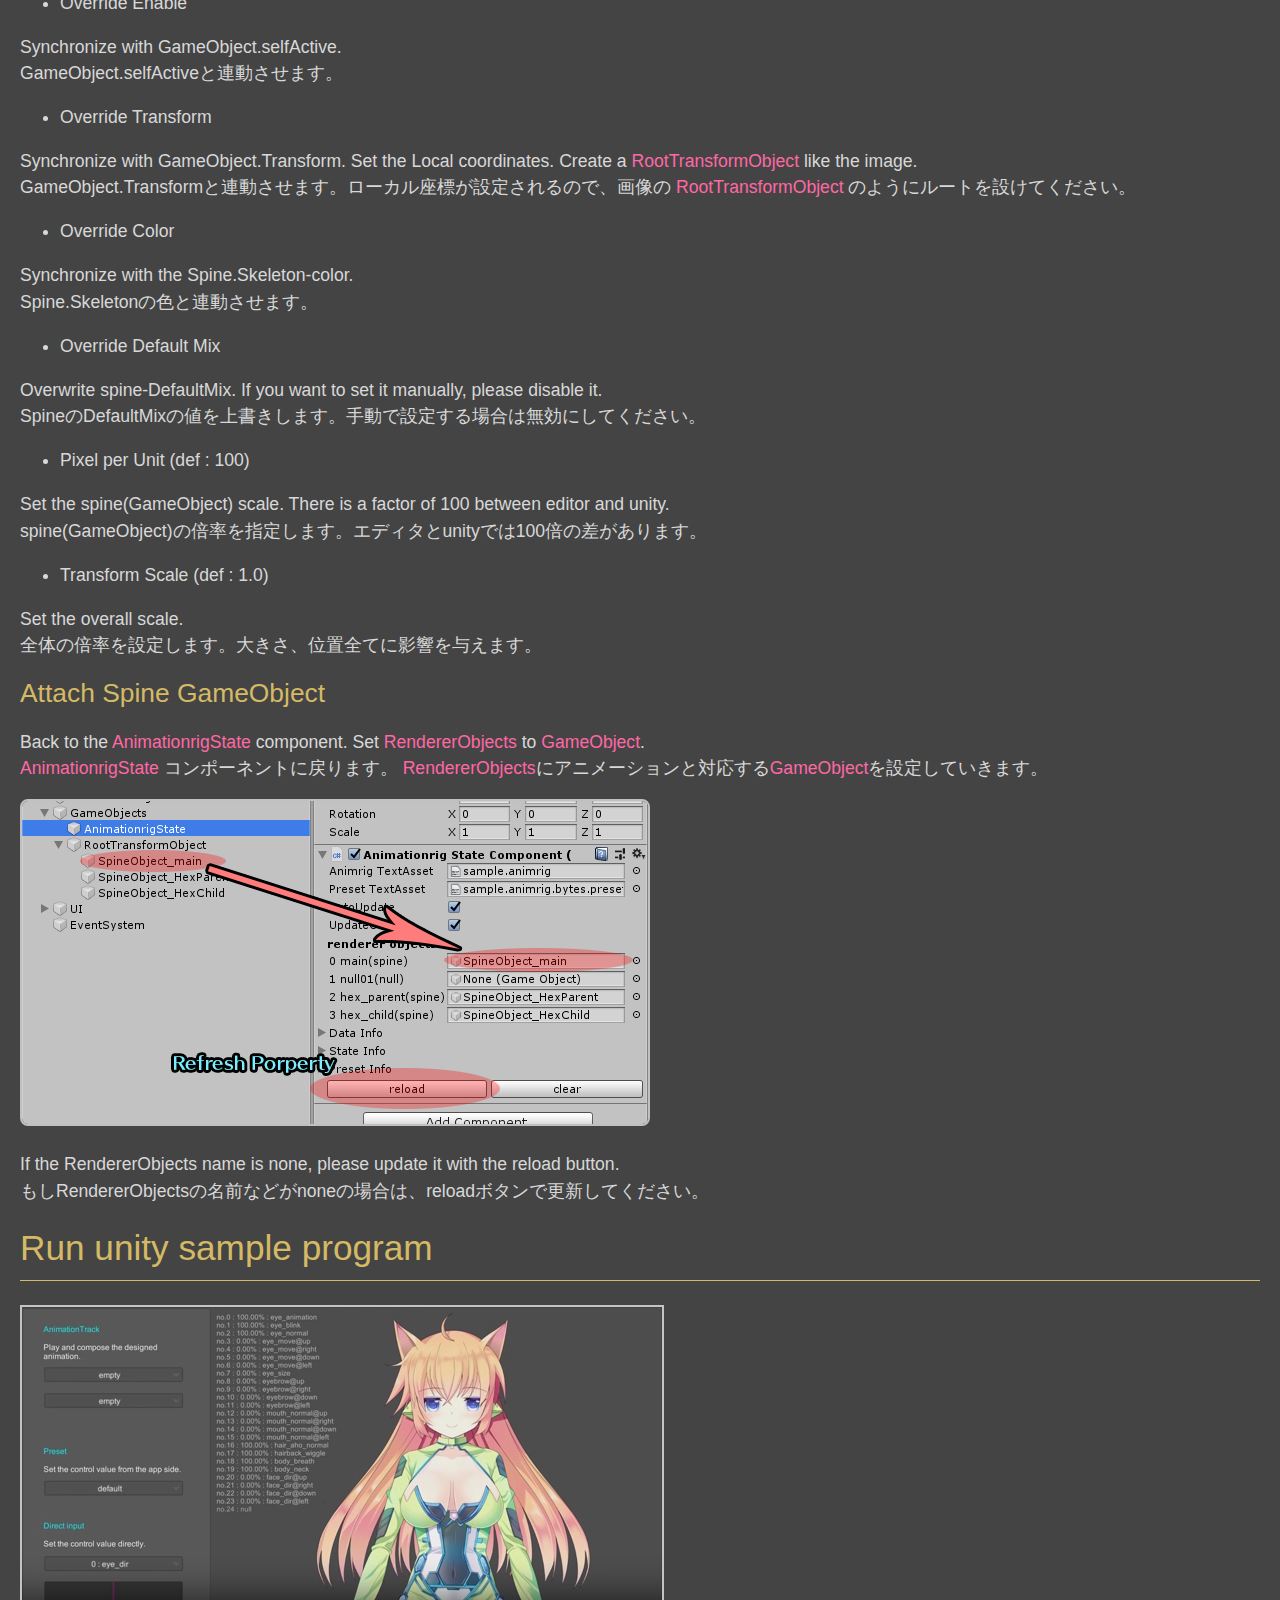
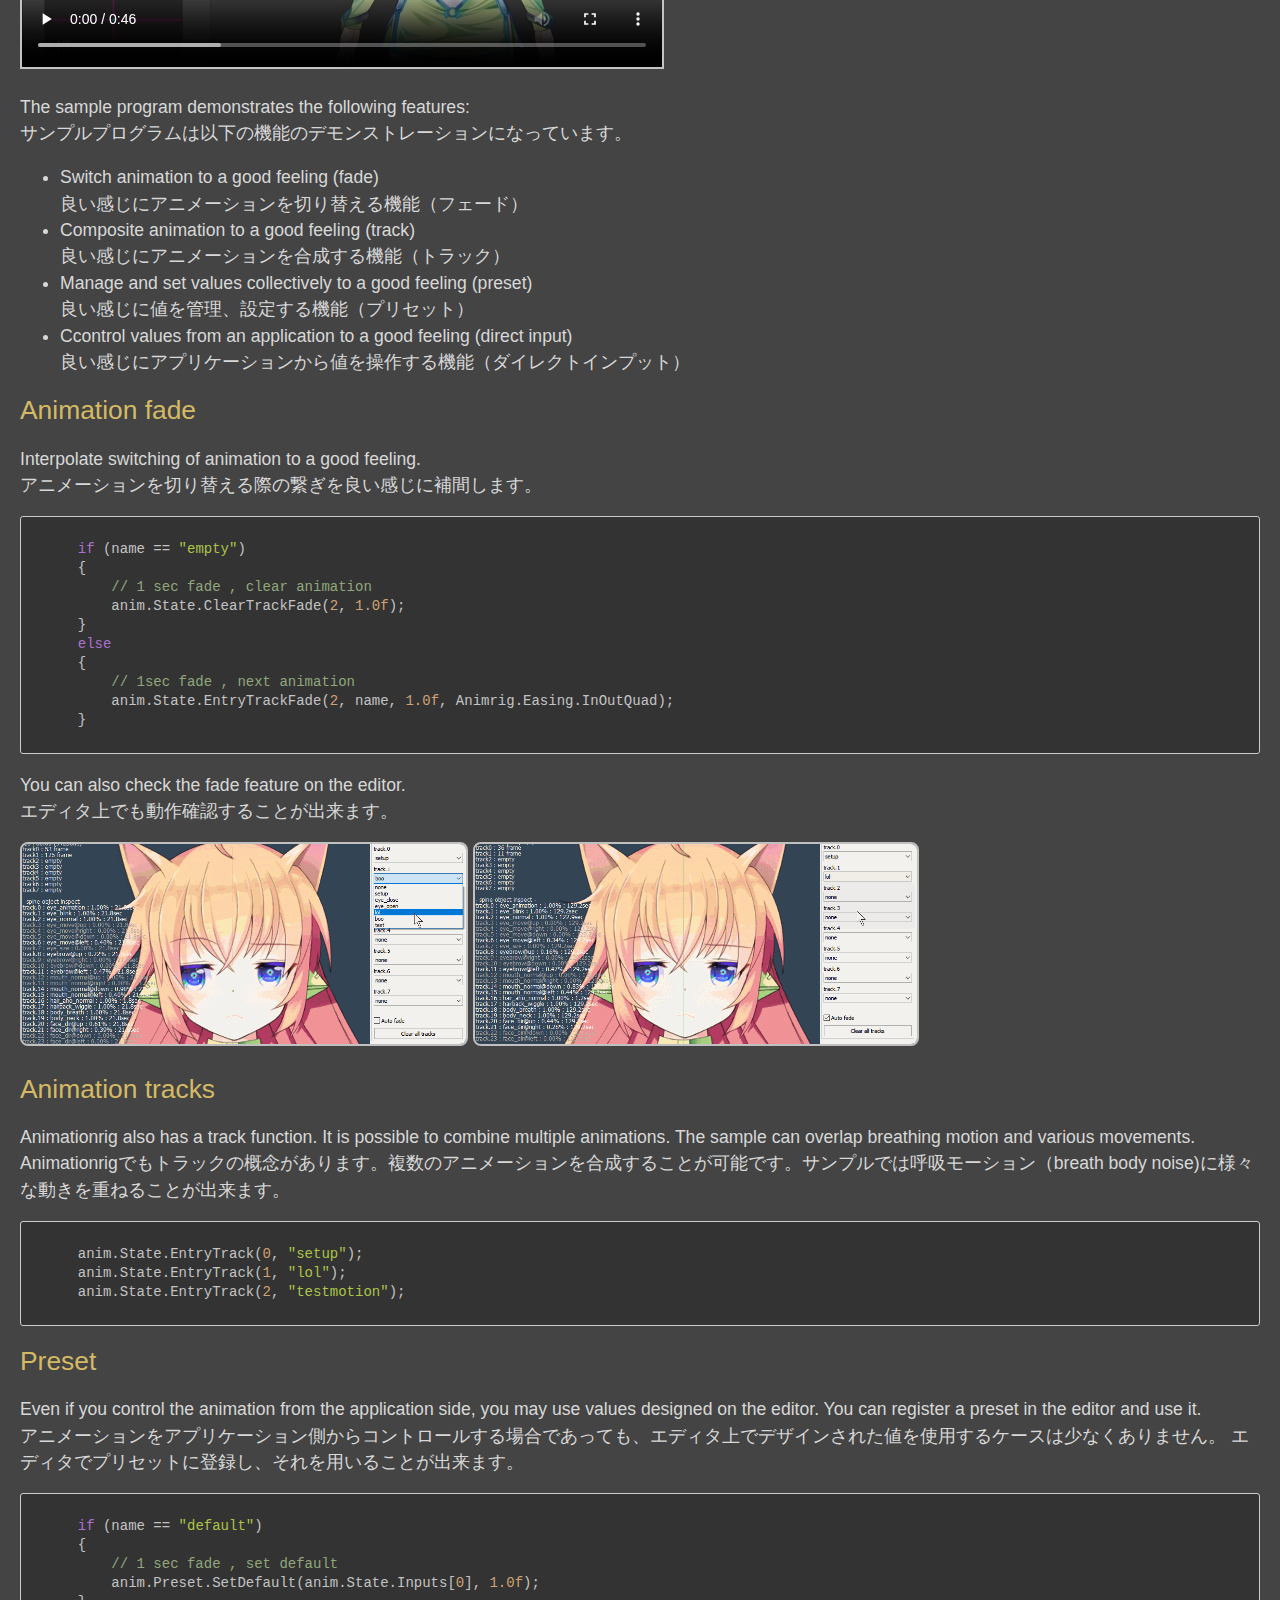
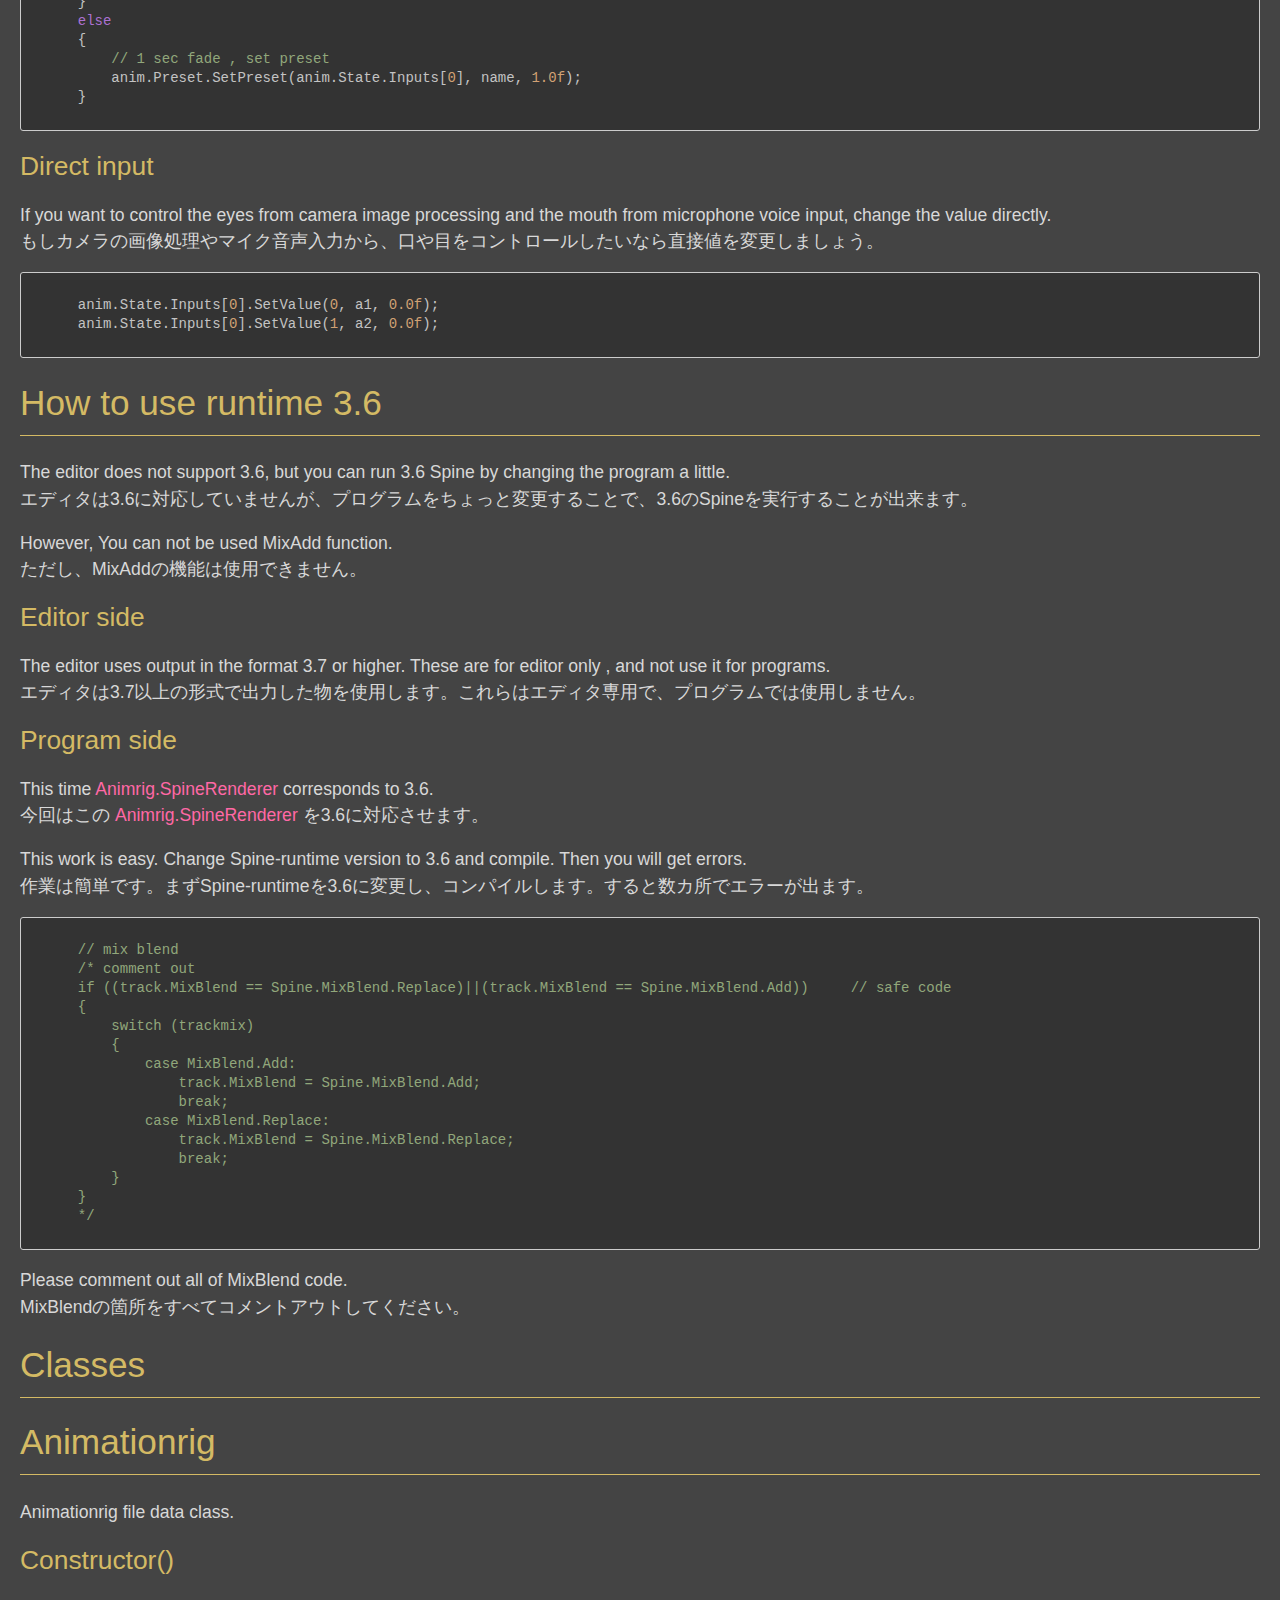
==== commit cf54999e: "update 412" ====
--- a/readme-runtime/runtime.html
+++ b/readme-runtime/runtime.html
@@ -385,6 +385,7 @@
 
 </head>
 <body>
+<link href="style.css" rel="stylesheet" type="text/css">
 <h1 id="spineanimationrig---runtime">SpineAnimationRig - Runtime</h1>
 <ul>
 <li>Basic
@@ -646,11 +647,11 @@
 <strong>InputObjects</strong> にアクセスして値を設定します。
 標準でイージング機能を持っています。</p>
 <pre class="hljs"><code><div>    <span class="hljs-comment">// inputvalue[0] = 0.5</span>
-    state.InputObject[<span class="hljs-number">0</span>].SetValue(<span class="hljs-number">0</span> , <span class="hljs-number">0.5</span>f);
+    state.InputObject[<span class="hljs-number">0</span>].SetValue(<span class="hljs-number">0</span> , <span class="hljs-number">0.5f</span>);
     <span class="hljs-comment">// use easing</span>
     <span class="hljs-comment">// duration : 1.0</span>
     <span class="hljs-comment">// ease : InOutQuad</span>
-    state.InputObject[<span class="hljs-number">0</span>].SetValue(<span class="hljs-number">0</span> , <span class="hljs-number">0.5</span>f , <span class="hljs-number">1.0</span>f , Animrig.Easing.InOutQuad);
+    state.InputObject[<span class="hljs-number">0</span>].SetValue(<span class="hljs-number">0</span> , <span class="hljs-number">0.5f</span> , <span class="hljs-number">1.0f</span> , Animrig.Easing.InOutQuad);
 </div></code></pre>
 <h1 id="how-to-use-preset-file">How to use preset file</h1>
 <p><a name="preset"></a></p>
@@ -697,7 +698,7 @@
 <p><strong>Only AnimationrigState</strong> is restored. Objects(such as spine) are not restored.
 If you need a full state restore, you need to define the object SaveLoad function.<br>
 復元されるのは<strong>AnimationrigStateだけ</strong>です。
-spineなどは復元されません。もし完全な状態復元が必要なら、オブジェクトのSaveLoadをあなたが用意する必要があります。</p>
+spineなどのオブジェクトは復元されません。もし完全な状態復元が必要なら、オブジェクトのSaveLoadをあなたが用意する必要があります。</p>
 <p>If the animation data(Animgrig file) has changed, Save data compatibility is lost. but, It will try to restore as much as possible. If fewer changes , may be possible to restore.<br>
 もし、アニメーションデータ(Animgrig file)に変更が入った場合、基本的には互換性は失われます。しかし、出来るだけ頑張って復元しようと試みます。
 少ない変更であれば、復元できる可能性があります。</p>
@@ -705,8 +706,8 @@
 <p><a name="event"></a></p>
 <p>Set the function to <strong>AnimationrigState.OnEvent</strong> to receive the event of the event-object on the application side.<br>
 アプリケーション側でイベントオブジェクトのイベントを受け取るには<strong>AnimationrigState.OnEvent</strong>に関数を設定してください。</p>
-<pre class="hljs"><code><div><span class="hljs-function"><span class="hljs-keyword">public</span> <span class="hljs-keyword">void</span> <span class="hljs-title">OnAnimationrigEvent</span>(<span class="hljs-params">Animrig.AnimationrigState state, <span class="hljs-keyword">ref</span> Animrig.StateEventData data</span>)
-</span>{
+<pre class="hljs"><code><div><span class="hljs-function"><span class="hljs-keyword">public</span> <span class="hljs-keyword">void</span> <span class="hljs-title">OnAnimationrigEvent</span>(<span class="hljs-params">Animrig.AnimationrigState state, <span class="hljs-keyword">ref</span> Animrig.StateEventData data</span>)</span>
+{
     <span class="hljs-comment">// If you want to know the event source object, use InputObject.UserObject property.</span>
     <span class="hljs-comment">// anim.State.Inputs[0].UserObject = YoureGameObject;           // set</span>
     <span class="hljs-comment">// var YoureGameObject = data.Input.UserObject as GameObject;   // get</span>
@@ -848,12 +849,12 @@
 <pre class="hljs"><code><div>    <span class="hljs-keyword">if</span> (name == <span class="hljs-string">"empty"</span>)
     {
         <span class="hljs-comment">// 1 sec fade , clear animation</span>
-        anim.State.ClearTrackFade(<span class="hljs-number">2</span>, <span class="hljs-number">1.0</span>f);
+        anim.State.ClearTrackFade(<span class="hljs-number">2</span>, <span class="hljs-number">1.0f</span>);
     }
     <span class="hljs-keyword">else</span>
     {
         <span class="hljs-comment">// 1sec fade , next animation</span>
-        anim.State.EntryTrackFade(<span class="hljs-number">2</span>, name, <span class="hljs-number">1.0</span>f, Animrig.Easing.InOutQuad);
+        anim.State.EntryTrackFade(<span class="hljs-number">2</span>, name, <span class="hljs-number">1.0f</span>, Animrig.Easing.InOutQuad);
     }
 </div></code></pre>
 <p>You can also check the fade feature on the editor.<br>
@@ -875,19 +876,19 @@
 <pre class="hljs"><code><div>    <span class="hljs-keyword">if</span> (name == <span class="hljs-string">"default"</span>)
     {
         <span class="hljs-comment">// 1 sec fade , set default</span>
-        anim.Preset.SetDefault(anim.State.Inputs[<span class="hljs-number">0</span>], <span class="hljs-number">1.0</span>f);
+        anim.Preset.SetDefault(anim.State.Inputs[<span class="hljs-number">0</span>], <span class="hljs-number">1.0f</span>);
     }
     <span class="hljs-keyword">else</span>
     {
         <span class="hljs-comment">// 1 sec fade , set preset</span>
-        anim.Preset.SetPreset(anim.State.Inputs[<span class="hljs-number">0</span>], name, <span class="hljs-number">1.0</span>f);
+        anim.Preset.SetPreset(anim.State.Inputs[<span class="hljs-number">0</span>], name, <span class="hljs-number">1.0f</span>);
     }
 </div></code></pre>
 <h2 id="direct-input">Direct input</h2>
 <p>If you want to control the eyes from camera image processing and the mouth from microphone voice input, change the value directly.<br>
 もしカメラの画像処理やマイク音声入力から、口や目をコントロールしたいなら直接値を変更しましょう。</p>
-<pre class="hljs"><code><div>    anim.State.Inputs[<span class="hljs-number">0</span>].SetValue(<span class="hljs-number">0</span>, a1, <span class="hljs-number">0.0</span>f);
-    anim.State.Inputs[<span class="hljs-number">0</span>].SetValue(<span class="hljs-number">1</span>, a2, <span class="hljs-number">0.0</span>f);
+<pre class="hljs"><code><div>    anim.State.Inputs[<span class="hljs-number">0</span>].SetValue(<span class="hljs-number">0</span>, a1, <span class="hljs-number">0.0f</span>);
+    anim.State.Inputs[<span class="hljs-number">0</span>].SetValue(<span class="hljs-number">1</span>, a2, <span class="hljs-number">0.0f</span>);
 </div></code></pre>
 <h1 id="how-to-use-runtime-36">How to use runtime 3.6</h1>
 <p><a name="howto36"></a></p>
@@ -968,8 +969,8 @@
 キャンバス設定。</p>
 <pre class="hljs"><code><div>    Animrig.Misc.Vector3 v = anim.Offset;
     Animrig.Misc.Vector3 s = anim.Size;
-    <span class="hljs-keyword">var</span> centerx = v.x + s.x / <span class="hljs-number">2.0</span>f;
-    <span class="hljs-keyword">var</span> centerx = v.y + s.y / <span class="hljs-number">2.0</span>f;
+    <span class="hljs-keyword">var</span> centerx = v.x + s.x / <span class="hljs-number">2.0f</span>;
+    <span class="hljs-keyword">var</span> centerx = v.y + s.y / <span class="hljs-number">2.0f</span>;
 </div></code></pre>
 <h2 id="framerate">Framerate</h2>
 <p>Timeline(Editor) base framerate.<br>
@@ -1033,7 +1034,7 @@
 <h2 id="entrytrackfade-cleartrackfade">EntryTrackFade() , ClearTrackFade()</h2>
 <p>Transition animation with fade.<br>
 アニメーションをフェードで遷移させます。</p>
-<pre class="hljs"><code><div>    state.EntryTrack(<span class="hljs-number">2</span>,<span class="hljs-string">"facial:boo"</span>,<span class="hljs-number">0.5</span>f,Easing.InOutQuad);  <span class="hljs-comment">// duration 0.5</span>
+<pre class="hljs"><code><div>    state.EntryTrack(<span class="hljs-number">2</span>,<span class="hljs-string">"facial:boo"</span>,<span class="hljs-number">0.5f</span>,Easing.InOutQuad);  <span class="hljs-comment">// duration 0.5</span>
     <span class="hljs-comment">// wait</span>
     state.EntryTrack(<span class="hljs-number">2</span>,<span class="hljs-string">"facial:lookdown"</span>,<span class="hljs-number">0.5</span>);
 </div></code></pre>
@@ -1102,8 +1103,8 @@
 <p>Embedding values ​​in the Animationrig timeline from the application side.
 Used when control directly. Usually, use <a href="#animrig.preset">preset</a> function.<br>
 Animtionrigタイムラインに値を組み込みます。直接操作する際に使用し、普段は <a href="#animrig.preset">preset</a> を使用することになると思います。</p>
-<pre class="hljs"><code><div>    state.Inputs[<span class="hljs-number">0</span>].SetValue(<span class="hljs-number">0</span>, <span class="hljs-number">0.5</span>f, <span class="hljs-number">1.0</span>f, Animrig.Easing.InOutQuad);  <span class="hljs-comment">// duration 1sec</span>
-    state.Inputs[<span class="hljs-number">0</span>].SetValue(<span class="hljs-number">1</span>, <span class="hljs-number">0.9</span>f, <span class="hljs-number">1.0</span>f, Animrig.Easing.InOutQuad);  <span class="hljs-comment">// duration 1sec</span>
+<pre class="hljs"><code><div>    state.Inputs[<span class="hljs-number">0</span>].SetValue(<span class="hljs-number">0</span>, <span class="hljs-number">0.5f</span>, <span class="hljs-number">1.0f</span>, Animrig.Easing.InOutQuad);  <span class="hljs-comment">// duration 1sec</span>
+    state.Inputs[<span class="hljs-number">0</span>].SetValue(<span class="hljs-number">1</span>, <span class="hljs-number">0.9f</span>, <span class="hljs-number">1.0f</span>, Animrig.Easing.InOutQuad);  <span class="hljs-comment">// duration 1sec</span>
 </div></code></pre>
 <p>Get now value.</p>
 <pre class="hljs"><code><div>    <span class="hljs-keyword">var</span> v1 = state.Input[<span class="hljs-number">0</span>].GetValue(<span class="hljs-number">0</span>);
@@ -1141,17 +1142,17 @@
 <p>Apply preset values data.<br>
 プリセットを適用します。</p>
 <pre class="hljs"><code><div>    Animrig.StateInput o = state.Inputs[<span class="hljs-number">0</span>];
-    preset.SetPreset(o , <span class="hljs-string">"happy"</span> , <span class="hljs-number">1.0</span>f , Animrig.Easing.InOutQuad);    <span class="hljs-comment">// duration 1sec</span>
+    preset.SetPreset(o , <span class="hljs-string">"happy"</span> , <span class="hljs-number">1.0f</span> , Animrig.Easing.InOutQuad);    <span class="hljs-comment">// duration 1sec</span>
 </div></code></pre>
 <p>Restore default values. Same as StateInput.SetDefaults().<br>
 デフォルト値に戻します。</p>
 <pre class="hljs"><code><div>    Animrig.StateInput o = state.Inputs[<span class="hljs-number">0</span>];
-    preset.SetDefault(o , <span class="hljs-number">1.0</span>f , Animrig.Easing.InOutQuad);
+    preset.SetDefault(o , <span class="hljs-number">1.0f</span> , Animrig.Easing.InOutQuad);
 </div></code></pre>
 <p>Restore zero(0.0) values.<br>
 0.0にセットします。</p>
 <pre class="hljs"><code><div>    Animrig.StateInput o = state.Inputs[<span class="hljs-number">0</span>];
-    preset.SetClear(o , <span class="hljs-number">1.0</span>f , Animrig.Easing.InOutQuad);
+    preset.SetClear(o , <span class="hljs-number">1.0f</span> , Animrig.Easing.InOutQuad);
 </div></code></pre>
 <h1 id="staterenderer">StateRenderer</h1>
 <p><a name="animrig_staterenderer"></a>
@@ -1167,8 +1168,8 @@
 <p>Return object type. Must be set at constructor.<br>
 ObjectType は Constructor で必ず決定してください。</p>
 <pre class="hljs"><code><div>        <span class="hljs-function"><span class="hljs-keyword">public</span> <span class="hljs-title">SpineRenderer</span>(<span class="hljs-params"></span>)
-            : <span class="hljs-title">base</span>(<span class="hljs-params"></span>)
-        </span>{
+            : <span class="hljs-title">base</span>(<span class="hljs-params"></span>)</span>
+        {
             ObjectType = ObjectType.Spine;
             Clear();
         }
@@ -1211,8 +1212,8 @@
 <h2 id="clear">Clear()</h2>
 <p>Add initialization code.<br>
 初期化コードを追加してください。</p>
-<pre class="hljs"><code><div>    <span class="hljs-function"><span class="hljs-keyword">public</span> <span class="hljs-keyword">override</span> <span class="hljs-keyword">void</span> <span class="hljs-title">Clear</span>(<span class="hljs-params"></span>)
-    </span>{
+<pre class="hljs"><code><div>    <span class="hljs-function"><span class="hljs-keyword">public</span> <span class="hljs-keyword">override</span> <span class="hljs-keyword">void</span> <span class="hljs-title">Clear</span>(<span class="hljs-params"></span>)</span>
+    {
         <span class="hljs-keyword">base</span>.Clear();
         ...
     }
@@ -1220,8 +1221,8 @@
 <h2 id="update">Update()</h2>
 <p>Add update code. deltatime may be set to 0.0.<br>
 アップデート。deltatime は 0.0 で呼ばれることがあります。</p>
-<pre class="hljs"><code><div>    <span class="hljs-function"><span class="hljs-keyword">public</span> <span class="hljs-keyword">override</span> <span class="hljs-keyword">void</span> <span class="hljs-title">Update</span>(<span class="hljs-params"><span class="hljs-keyword">double</span> deltatime</span>)
-    </span>{
+<pre class="hljs"><code><div>    <span class="hljs-function"><span class="hljs-keyword">public</span> <span class="hljs-keyword">override</span> <span class="hljs-keyword">void</span> <span class="hljs-title">Update</span>(<span class="hljs-params"><span class="hljs-keyword">double</span> deltatime</span>)</span>
+    {
         <span class="hljs-comment">// example : spine update</span>
         state.Update((<span class="hljs-keyword">float</span>)deltatime);
         state.Apply(skeleton);
@@ -1236,8 +1237,8 @@
 <h2 id="setanimation">SetAnimation()</h2>
 <p>Called when changing designed-animation and empty-animation.<br>
 アニメーション、またはemptyアニメーションの切り替え時に呼ばれます。</p>
-<pre class="hljs"><code><div>    <span class="hljs-function"><span class="hljs-keyword">public</span> <span class="hljs-keyword">override</span> <span class="hljs-keyword">void</span> <span class="hljs-title">SetAnimation</span>(<span class="hljs-params"><span class="hljs-keyword">int</span> trackindex, <span class="hljs-keyword">int</span> usetrack, <span class="hljs-keyword">string</span> basename, <span class="hljs-keyword">bool</span> loop, <span class="hljs-keyword">bool</span> addanim, MixBlend trackmix, <span class="hljs-keyword">float</span> duration, <span class="hljs-keyword">bool</span> seekmode</span>)
-    </span>{
+<pre class="hljs"><code><div>    <span class="hljs-function"><span class="hljs-keyword">public</span> <span class="hljs-keyword">override</span> <span class="hljs-keyword">void</span> <span class="hljs-title">SetAnimation</span>(<span class="hljs-params"><span class="hljs-keyword">int</span> trackindex, <span class="hljs-keyword">int</span> usetrack, <span class="hljs-keyword">string</span> basename, <span class="hljs-keyword">bool</span> loop, <span class="hljs-keyword">bool</span> addanim, MixBlend trackmix, <span class="hljs-keyword">float</span> duration, <span class="hljs-keyword">bool</span> seekmode, <span class="hljs-keyword">float</span> loopbegin, <span class="hljs-keyword">float</span> loopend</span>)</span>
+    {
         <span class="hljs-keyword">if</span> (usetrack == <span class="hljs-number">1</span>)
         {
             <span class="hljs-comment">// single animation</span>
@@ -1245,21 +1246,71 @@
         <span class="hljs-keyword">if</span> (usetrack == <span class="hljs-number">4</span>){
             <span class="hljs-comment">// blend 4track animations</span>
         }
-    }
-</div></code></pre>
-<p>There are 1-track and 4-track composition modes in the editor. Please determine by the number of UserTrack.<br>
-エディタにはシングルトラック、４マルチトラックの２モードが存在します。UserTrack の値で判別してください。</p>
+        <span class="hljs-keyword">if</span> (usetrack == <span class="hljs-number">2</span>){
+            <span class="hljs-comment">// blend 2track animations (minus : invert animation)</span>
+        }
+    }
+</div></code></pre>
+<table>
+<thead>
+<tr>
+<th>param</th>
+<th></th>
+</tr>
+</thead>
+<tbody>
+<tr>
+<td>trackindex</td>
+<td>spine track index.</td>
+</tr>
+<tr>
+<td>usagetrack</td>
+<td>layer type. 4,2,1 mode exists.</td>
+</tr>
+<tr>
+<td>basename</td>
+<td>animation name. Omit opration code.(@up,@left...)</td>
+</tr>
+<tr>
+<td>loop</td>
+<td>loop.</td>
+</tr>
+<tr>
+<td>addanim</td>
+<td>setAnimation() or addAnimation()</td>
+</tr>
+<tr>
+<td>trackmix</td>
+<td>MixBlend.Replace or MixBlend.Add</td>
+</tr>
+<tr>
+<td>duration</td>
+<td>Mix animaiton duration</td>
+</tr>
+<tr>
+<td>seekmode</td>
+<td>if use SeekLayer, true.</td>
+</tr>
+<tr>
+<td>loopbegin,loopend</td>
+<td>Loop area setting. disable is 0,0.</td>
+</tr>
+</tbody>
+</table>
 <h2 id="settrackblendalpha">SetTrackBlendAlpha()</h2>
 <p>Set the animation blend alpha. Called every frame.<br>
 アニメーションの合成値を設定します。毎フレーム呼ばれます。</p>
-<pre class="hljs"><code><div>    <span class="hljs-function"><span class="hljs-keyword">public</span> <span class="hljs-keyword">override</span> <span class="hljs-keyword">void</span> <span class="hljs-title">SetTrackBlendAlpha</span>(<span class="hljs-params"><span class="hljs-keyword">int</span> trackindex, <span class="hljs-keyword">int</span> usetrack, <span class="hljs-keyword">float</span> alpha1, <span class="hljs-keyword">float</span> alpha2, <span class="hljs-keyword">float</span> alpha3, <span class="hljs-keyword">float</span> alpha4, <span class="hljs-keyword">bool</span> exists</span>)
-    </span>{
+<pre class="hljs"><code><div>    <span class="hljs-function"><span class="hljs-keyword">public</span> <span class="hljs-keyword">override</span> <span class="hljs-keyword">void</span> <span class="hljs-title">SetTrackBlendAlpha</span>(<span class="hljs-params"><span class="hljs-keyword">int</span> trackindex, <span class="hljs-keyword">int</span> usetrack, <span class="hljs-keyword">float</span> alpha1, <span class="hljs-keyword">float</span> alpha2, <span class="hljs-keyword">float</span> alpha3, <span class="hljs-keyword">float</span> alpha4, <span class="hljs-keyword">bool</span> exists</span>)</span>
+    {
         <span class="hljs-keyword">if</span> (usetrack == <span class="hljs-number">1</span>)
         {
             <span class="hljs-comment">// single animation</span>
         }
         <span class="hljs-keyword">if</span> (usetrack == <span class="hljs-number">4</span>){
             <span class="hljs-comment">// blend 4track animations</span>
+        }
+        <span class="hljs-keyword">if</span> (usetrack == <span class="hljs-number">2</span>){
+            <span class="hljs-comment">// blend 2track animations</span>
         }
     }
 </div></code></pre>
@@ -1267,8 +1318,8 @@
 <h2 id="settrackseektime">SetTrackSeekTime()</h2>
 <p>Set the animation play time. Called every frame.<br>
 アニメーションの再生時間を設定します。毎フレーム呼ばれます。</p>
-<pre class="hljs"><code><div>    <span class="hljs-function"><span class="hljs-keyword">public</span> <span class="hljs-keyword">override</span> <span class="hljs-keyword">void</span> <span class="hljs-title">SetTrackSeekTime</span>(<span class="hljs-params"><span class="hljs-keyword">int</span> trackindex, <span class="hljs-keyword">int</span> usetrack, <span class="hljs-keyword">float</span> time1, <span class="hljs-keyword">float</span> time2, <span class="hljs-keyword">float</span> time3, <span class="hljs-keyword">float</span> time4, <span class="hljs-keyword">bool</span> exists</span>)
-    </span>{
+<pre class="hljs"><code><div>    <span class="hljs-function"><span class="hljs-keyword">public</span> <span class="hljs-keyword">override</span> <span class="hljs-keyword">void</span> <span class="hljs-title">SetTrackSeekTime</span>(<span class="hljs-params"><span class="hljs-keyword">int</span> trackindex, <span class="hljs-keyword">int</span> usetrack, <span class="hljs-keyword">float</span> time1, <span class="hljs-keyword">float</span> time2, <span class="hljs-keyword">float</span> time3, <span class="hljs-keyword">float</span> time4, <span class="hljs-keyword">bool</span> exists</span>)</span>
+    {
         <span class="hljs-keyword">if</span> (usetrack == <span class="hljs-number">1</span>)
         {
             <span class="hljs-comment">// single animation</span>
@@ -1281,8 +1332,8 @@
 <h2 id="setmixduration">SetMixDuration()</h2>
 <p>Set the default time for animation switching.<br>
 アニメーションの切り替えのデフォルト値を設定します。</p>
-<pre class="hljs"><code><div>    <span class="hljs-function"><span class="hljs-keyword">public</span> <span class="hljs-keyword">override</span> <span class="hljs-keyword">void</span> <span class="hljs-title">SetMixDuration</span>(<span class="hljs-params"><span class="hljs-keyword">float</span> duration</span>)
-    </span>{
+<pre class="hljs"><code><div>    <span class="hljs-function"><span class="hljs-keyword">public</span> <span class="hljs-keyword">override</span> <span class="hljs-keyword">void</span> <span class="hljs-title">SetMixDuration</span>(<span class="hljs-params"><span class="hljs-keyword">float</span> duration</span>)</span>
+    {
         <span class="hljs-comment">// example : spine default mix duration</span>
         state.Data.DefaultMix = duration;
     }
@@ -1290,8 +1341,8 @@
 <h2 id="setskin">SetSkin()</h2>
 <p>Set the skin by name.<br>
 スキンを名前から変更します。</p>
-<pre class="hljs"><code><div>    <span class="hljs-function"><span class="hljs-keyword">public</span> <span class="hljs-keyword">override</span> <span class="hljs-keyword">void</span> <span class="hljs-title">SetSkin</span>(<span class="hljs-params"><span class="hljs-keyword">string</span> skinname</span>)
-    </span>{
+<pre class="hljs"><code><div>    <span class="hljs-function"><span class="hljs-keyword">public</span> <span class="hljs-keyword">override</span> <span class="hljs-keyword">void</span> <span class="hljs-title">SetSkin</span>(<span class="hljs-params"><span class="hljs-keyword">string</span> skinname</span>)</span>
+    {
         <span class="hljs-comment">//</span>
     }
 </div></code></pre>
@@ -1299,8 +1350,10 @@
 <p>Build and create phisics.<br>
 If you want to use custom physics, please create it by inheriting PhysicsGroup.<br>
 物理計算を構築します。もし物理計算をカスタマイズしたい場合は、PhysicsGroup を派生して作ってください。</p>
-<pre class="hljs"><code><div>    <span class="hljs-function"><span class="hljs-keyword">public</span> <span class="hljs-keyword">override</span> <span class="hljs-keyword">void</span> <span class="hljs-title">SetupPhysics</span>(<span class="hljs-params">List&lt;<span class="hljs-keyword">string</span>&gt; setting</span>)
-    </span>{
+<p>Called when rebuilding after loading.<br>
+読み込み後、リビルド時に呼ばれます。</p>
+<pre class="hljs"><code><div>    <span class="hljs-function"><span class="hljs-keyword">public</span> <span class="hljs-keyword">override</span> <span class="hljs-keyword">void</span> <span class="hljs-title">SetupPhysics</span>(<span class="hljs-params">List&lt;<span class="hljs-keyword">string</span>&gt; setting</span>)</span>
+    {
         Animrig.PhysicsGroup g = BuildYourCustomPhysics(setting);
         PhysicsGroups.Add(g);
     }
@@ -1308,10 +1361,13 @@
 <h2 id="addphysicstransform">AddPhysicsTransform()</h2>
 <p>Apply force by moving objects to physics<br>
 物理計算にオブジェクト移動による力を加えます。</p>
-<p>If you want to apply power to physics from outside Animrig, set transfrom to extrnalmatrix.<br>
-もしAnimrigの外から物理計算に力を与えたい場合、externalmatrixに変形行列をセットしてください。</p>
-<pre class="hljs"><code><div>    <span class="hljs-function"><span class="hljs-keyword">public</span> <span class="hljs-keyword">override</span> <span class="hljs-keyword">void</span> <span class="hljs-title">AddPhysicsTransform</span>(<span class="hljs-params"><span class="hljs-keyword">ref</span> Misc.Matrix4 externalmatrix</span>)
-    </span>{
+<p>If you want to apply power to physics from outside Animrig, set transfrom to extrnalmatrix.
+Usually gives the identity matrix.<br>
+もしAnimrigの外から物理計算に力を与えたい場合、externalmatrixに変形行列をセットしてください。通常は単位行列を与えます。</p>
+<p>Called every frame.<BR>
+毎フレーム呼ばれます。</p>
+<pre class="hljs"><code><div>    <span class="hljs-function"><span class="hljs-keyword">public</span> <span class="hljs-keyword">override</span> <span class="hljs-keyword">void</span> <span class="hljs-title">AddPhysicsTransform</span>(<span class="hljs-params"><span class="hljs-keyword">ref</span> Misc.Matrix4 externalmatrix</span>)</span>
+    {
         <span class="hljs-keyword">foreach</span> (<span class="hljs-keyword">var</span> g <span class="hljs-keyword">in</span> PhysicsGroups)
         {
             <span class="hljs-comment">// custom</span>
@@ -1319,21 +1375,47 @@
     }
 </div></code></pre>
 <h2 id="addphysicsforce">AddPhysicsForce()</h2>
-<p>Apply force to physics<br>
-物理計算に力を加えます。</p>
-<pre class="hljs"><code><div>    <span class="hljs-function"><span class="hljs-keyword">public</span> <span class="hljs-keyword">override</span> <span class="hljs-keyword">void</span> <span class="hljs-title">AddPhysicsForce</span>(<span class="hljs-params"><span class="hljs-keyword">string</span> target, <span class="hljs-keyword">double</span> x, <span class="hljs-keyword">double</span> y, <span class="hljs-keyword">double</span> z</span>)
-    </span>{
+<p>Apply force to physics. Called it from Physics force layer.<br>
+物理計算に力を加えます。PhysicsForceLayerが使用します。</p>
+<p>Called every frame.<BR>
+毎フレーム呼ばれます。</p>
+<pre class="hljs"><code><div>    <span class="hljs-function"><span class="hljs-keyword">public</span> <span class="hljs-keyword">override</span> <span class="hljs-keyword">void</span> <span class="hljs-title">AddPhysicsForce</span>(<span class="hljs-params"><span class="hljs-keyword">string</span> target, <span class="hljs-keyword">double</span> x, <span class="hljs-keyword">double</span> y, <span class="hljs-keyword">double</span> z</span>)</span>
+    {
         <span class="hljs-keyword">foreach</span> (<span class="hljs-keyword">var</span> g <span class="hljs-keyword">in</span> PhysicsGroups)
         {
             g.AddForce(d);
         }
     }
 </div></code></pre>
+<h2 id="preparephysics">PreparePhysics()</h2>
+<p>Collect information necessary for physics and prepare.<br>
+物理計算のために必要な情報を取得したり、下準備を行います。</p>
+<p>Called every frame.<BR>
+毎フレーム呼ばれます。</p>
+<pre class="hljs"><code><div>    <span class="hljs-function"><span class="hljs-keyword">public</span> <span class="hljs-keyword">override</span> <span class="hljs-keyword">void</span> <span class="hljs-title">PreparePhysics</span>(<span class="hljs-params"></span>)</span>{
+        <span class="hljs-keyword">foreach</span> (<span class="hljs-keyword">var</span> g <span class="hljs-keyword">in</span> PhysicsGroups)
+        {
+            <span class="hljs-comment">// custom</span>
+        }
+    }
+</div></code></pre>
+<h2 id="updatephysics">UpdatePhysics()</h2>
+<p>Advance physics time. It moves at 100fps , It is called by dividing into 0.01 seconds.<br>
+物理計算時間を進めます。100fpsで動いており、0.01秒に分割して呼ばれます。</p>
+<pre class="hljs"><code><div>    <span class="hljs-function"><span class="hljs-keyword">public</span> <span class="hljs-keyword">override</span> <span class="hljs-keyword">void</span> <span class="hljs-title">UpdatePhysics</span>(<span class="hljs-params"><span class="hljs-keyword">double</span> deltatime</span>)</span>{
+        <span class="hljs-keyword">foreach</span> (<span class="hljs-keyword">var</span> g <span class="hljs-keyword">in</span> PhysicsGroups)
+        {
+            g.Update(deltatime);
+        }
+    }
+</div></code></pre>
 <h2 id="applyphysics">ApplyPhysics()</h2>
 <p>Reflect the result of physics to the object.<br>
 物理計算の結果をオブジェクトに反映させます。</p>
-<pre class="hljs"><code><div>    <span class="hljs-function"><span class="hljs-keyword">public</span> <span class="hljs-keyword">override</span> <span class="hljs-keyword">void</span> <span class="hljs-title">ApplyPhysics</span>(<span class="hljs-params"></span>)
-    </span>{
+<p>Called every frame.<BR>
+毎フレーム呼ばれます。</p>
+<pre class="hljs"><code><div>    <span class="hljs-function"><span class="hljs-keyword">public</span> <span class="hljs-keyword">override</span> <span class="hljs-keyword">void</span> <span class="hljs-title">ApplyPhysics</span>(<span class="hljs-params"></span>)</span>
+    {
         <span class="hljs-keyword">foreach</span> (<span class="hljs-keyword">var</span> g <span class="hljs-keyword">in</span> PhysicsGroups)
         {
             <span class="hljs-comment">// custom</span>
@@ -1343,8 +1425,8 @@
 <h2 id="appeasephysics">AppeasePhysics()</h2>
 <p>Restore to natural pose. <br>
 物理計算を自然姿勢に戻します。</p>
-<pre class="hljs"><code><div>    <span class="hljs-function"><span class="hljs-keyword">public</span> <span class="hljs-keyword">override</span> <span class="hljs-keyword">void</span> <span class="hljs-title">AppeasePhysics</span>(<span class="hljs-params"></span>)
-    </span>{
+<pre class="hljs"><code><div>    <span class="hljs-function"><span class="hljs-keyword">public</span> <span class="hljs-keyword">override</span> <span class="hljs-keyword">void</span> <span class="hljs-title">AppeasePhysics</span>(<span class="hljs-params"></span>)</span>
+    {
         <span class="hljs-keyword">foreach</span> (<span class="hljs-keyword">var</span> g <span class="hljs-keyword">in</span> PhysicsGroups)
         {
             g.Appease();
--- a/readme-runtime/style.css
+++ b/readme-runtime/style.css
@@ -0,0 +1,142 @@
+/* CSS Document */
+
+body {
+    padding: 0 12px;
+    font-size: 110%;
+    line-height: 150%;
+    word-wrap: break-word;
+    background-color: #444444;
+    color: #D8D8D8;
+}
+body strong {
+    color: #FF68A5;
+    font-weight: normal;
+}
+
+pre {
+    background-color: #333333;
+    border: 1px solid #cccccc;
+    border-radius: 3px;
+    overflow-x: auto;
+    white-space: pre-wrap;
+    overflow-wrap: break-word;
+    color: #B7B7B7;
+}
+
+.emoji {
+    height: 1.4em;
+    border-radius: 0px;
+    border-width: 0px;
+}
+
+img {
+    max-width: 100%;
+    border-radius: 8px;
+    max-height: 100%;
+    border: 2px solid #C0C0C0;
+}
+
+h1, h2, h3 {
+    font-weight: normal;
+    color: #D4BA64;
+}
+
+a {
+    color: #75D4E4;
+    text-decoration: underline;
+}
+
+
+a:hover {
+	color: #4080D0;
+	text-decoration: underline;
+}
+
+table > tbody > tr + tr > td {
+    border-top: 1px solid #777777;
+}
+body video {
+    border: 2px solid #C4C4C4;
+}
+
+/* for inline code */
+:not(pre):not(.hljs) > code {
+	color: #C9AE75; /* Change the old color so it seems less like an error */
+	font-size: inherit;
+}
+
+
+
+
+
+
+/* Tomorrow Comment */
+.hljs-comment,
+.hljs-quote {
+	color: #91a77b;
+}
+
+
+/* Tomorrow Red */
+.hljs-variable,
+.hljs-template-variable,
+.hljs-tag,
+.hljs-name,
+.hljs-selector-id,
+.hljs-selector-class,
+.hljs-regexp,
+.hljs-deletion {
+	color: #d46c6c;
+}
+
+/* Tomorrow Orange */
+.hljs-number,
+.hljs-built_in,
+.hljs-builtin-name,
+.hljs-literal,
+.hljs-type,
+.hljs-params,
+.hljs-meta,
+.hljs-link {
+	color: #d1a174;
+}
+
+/* Tomorrow Yellow */
+.hljs-attribute {
+	color: #c7b160;
+}
+
+/* Tomorrow Green */
+.hljs-string,
+.hljs-symbol,
+.hljs-bullet,
+.hljs-addition {
+	color: #acc547;
+}
+
+/* Tomorrow Blue */
+.hljs-title,
+.hljs-section {
+	color: #5c8ccc;
+}
+
+/* Tomorrow Purple */
+.hljs-keyword,
+.hljs-selector-tag {
+	color: #ab71d1;
+}
+
+.hljs {
+    display: block;
+    overflow-x: auto;
+    color: #C3C3C3;
+    padding: 0.5em;
+}
+
+.hljs-emphasis {
+	font-style: italic;
+}
+
+.hljs-strong {
+	font-weight: bold;
+}
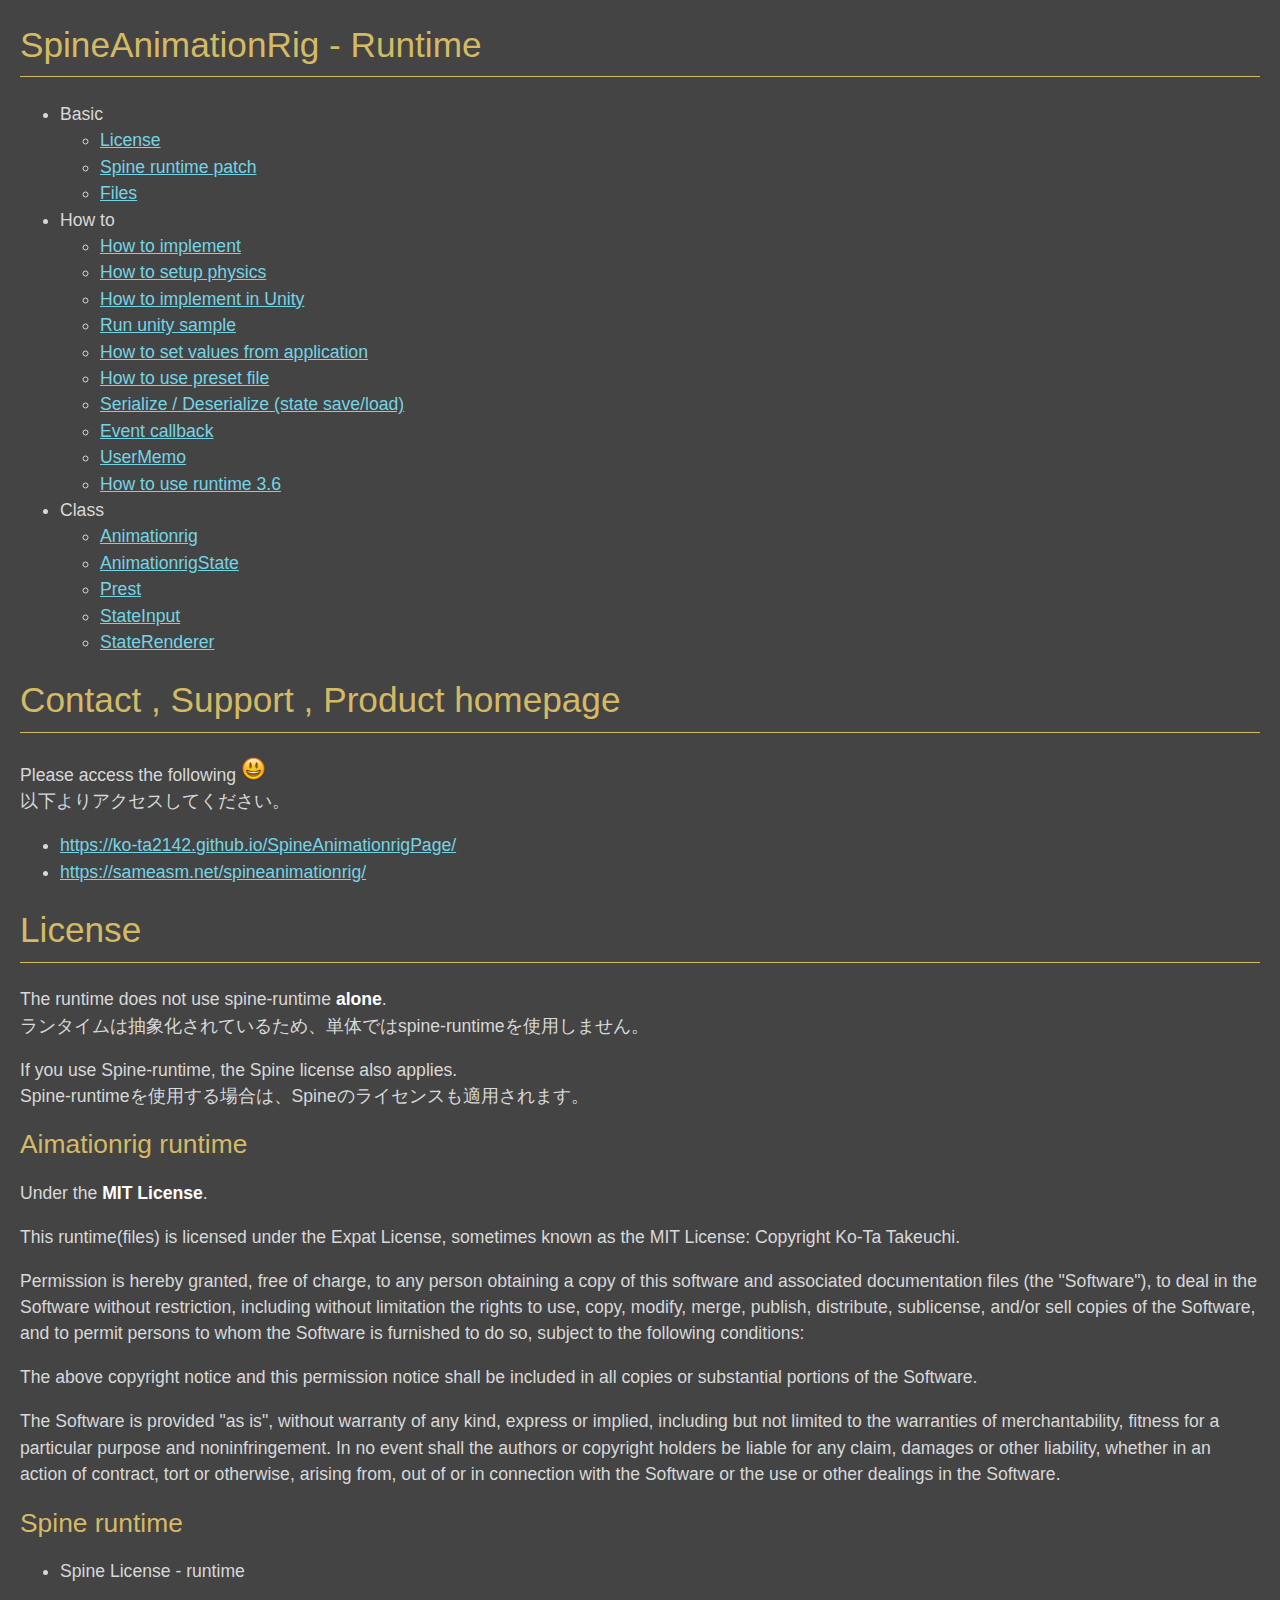
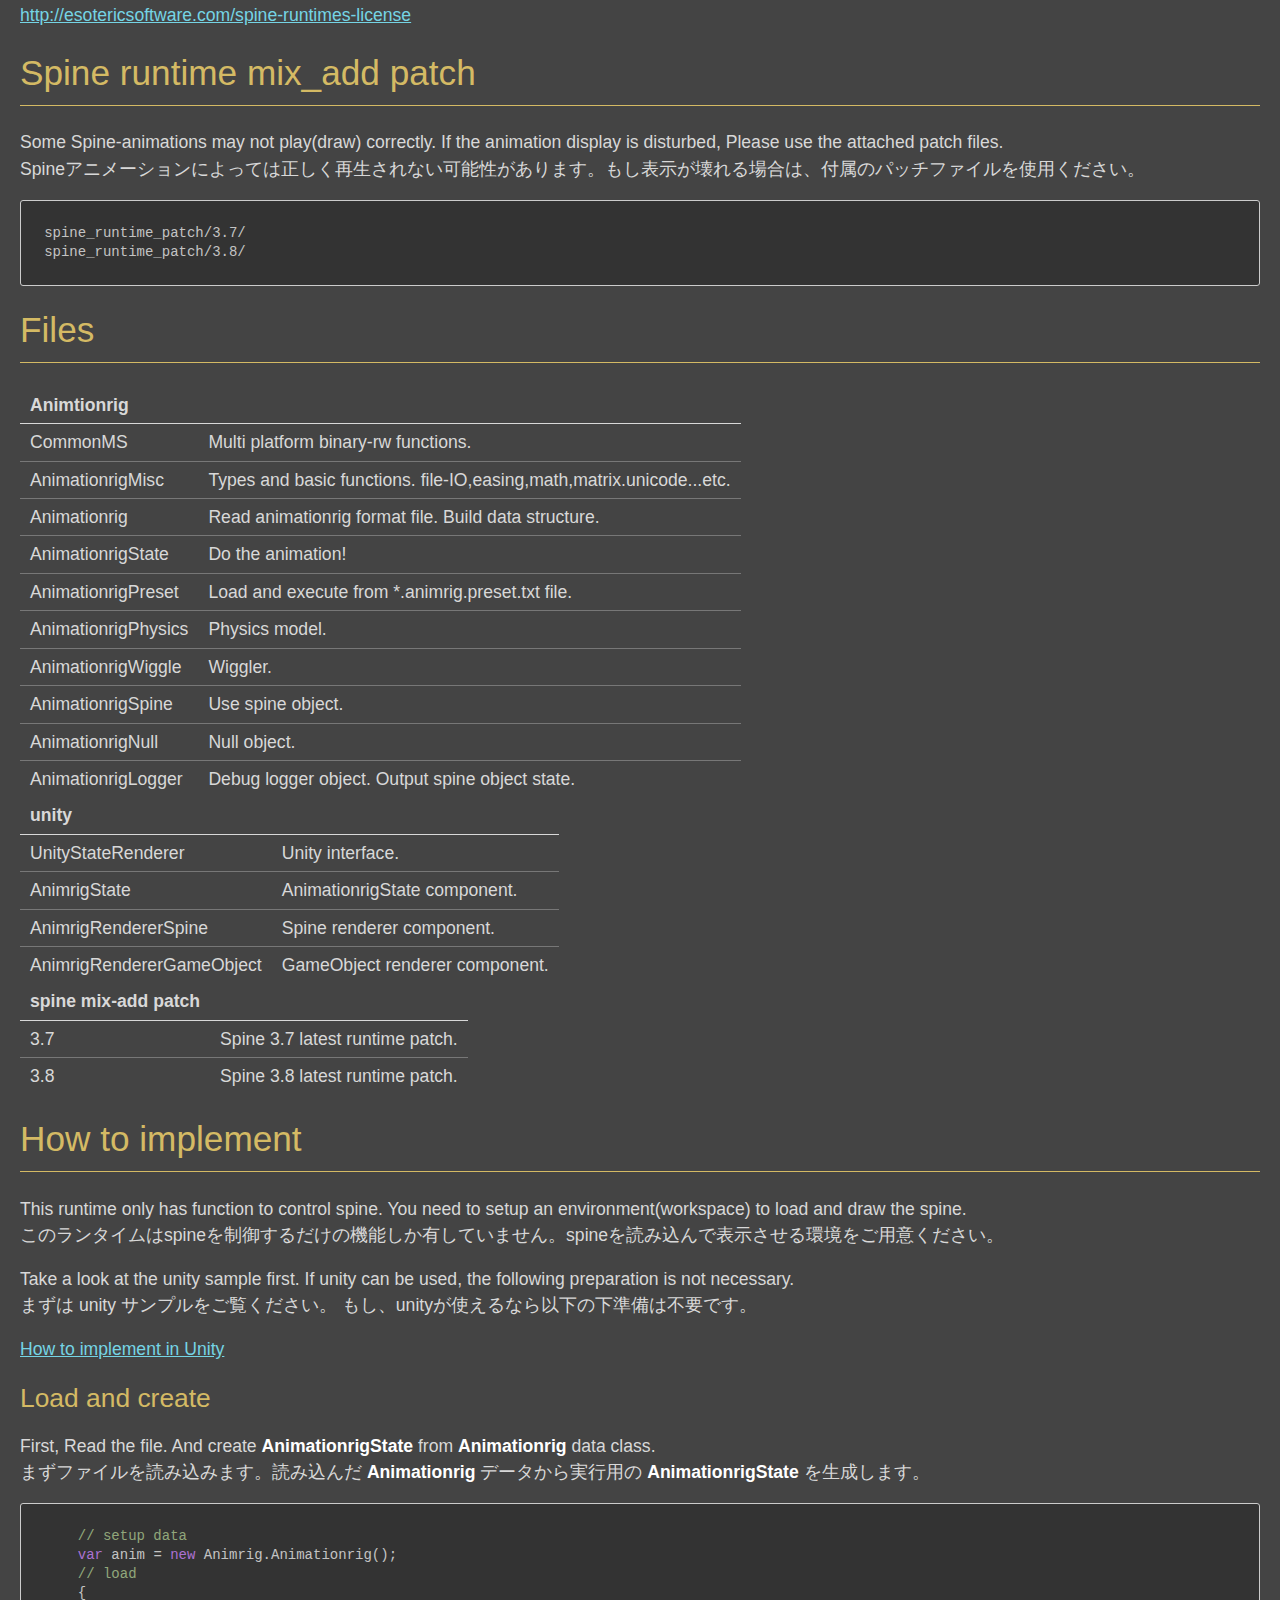
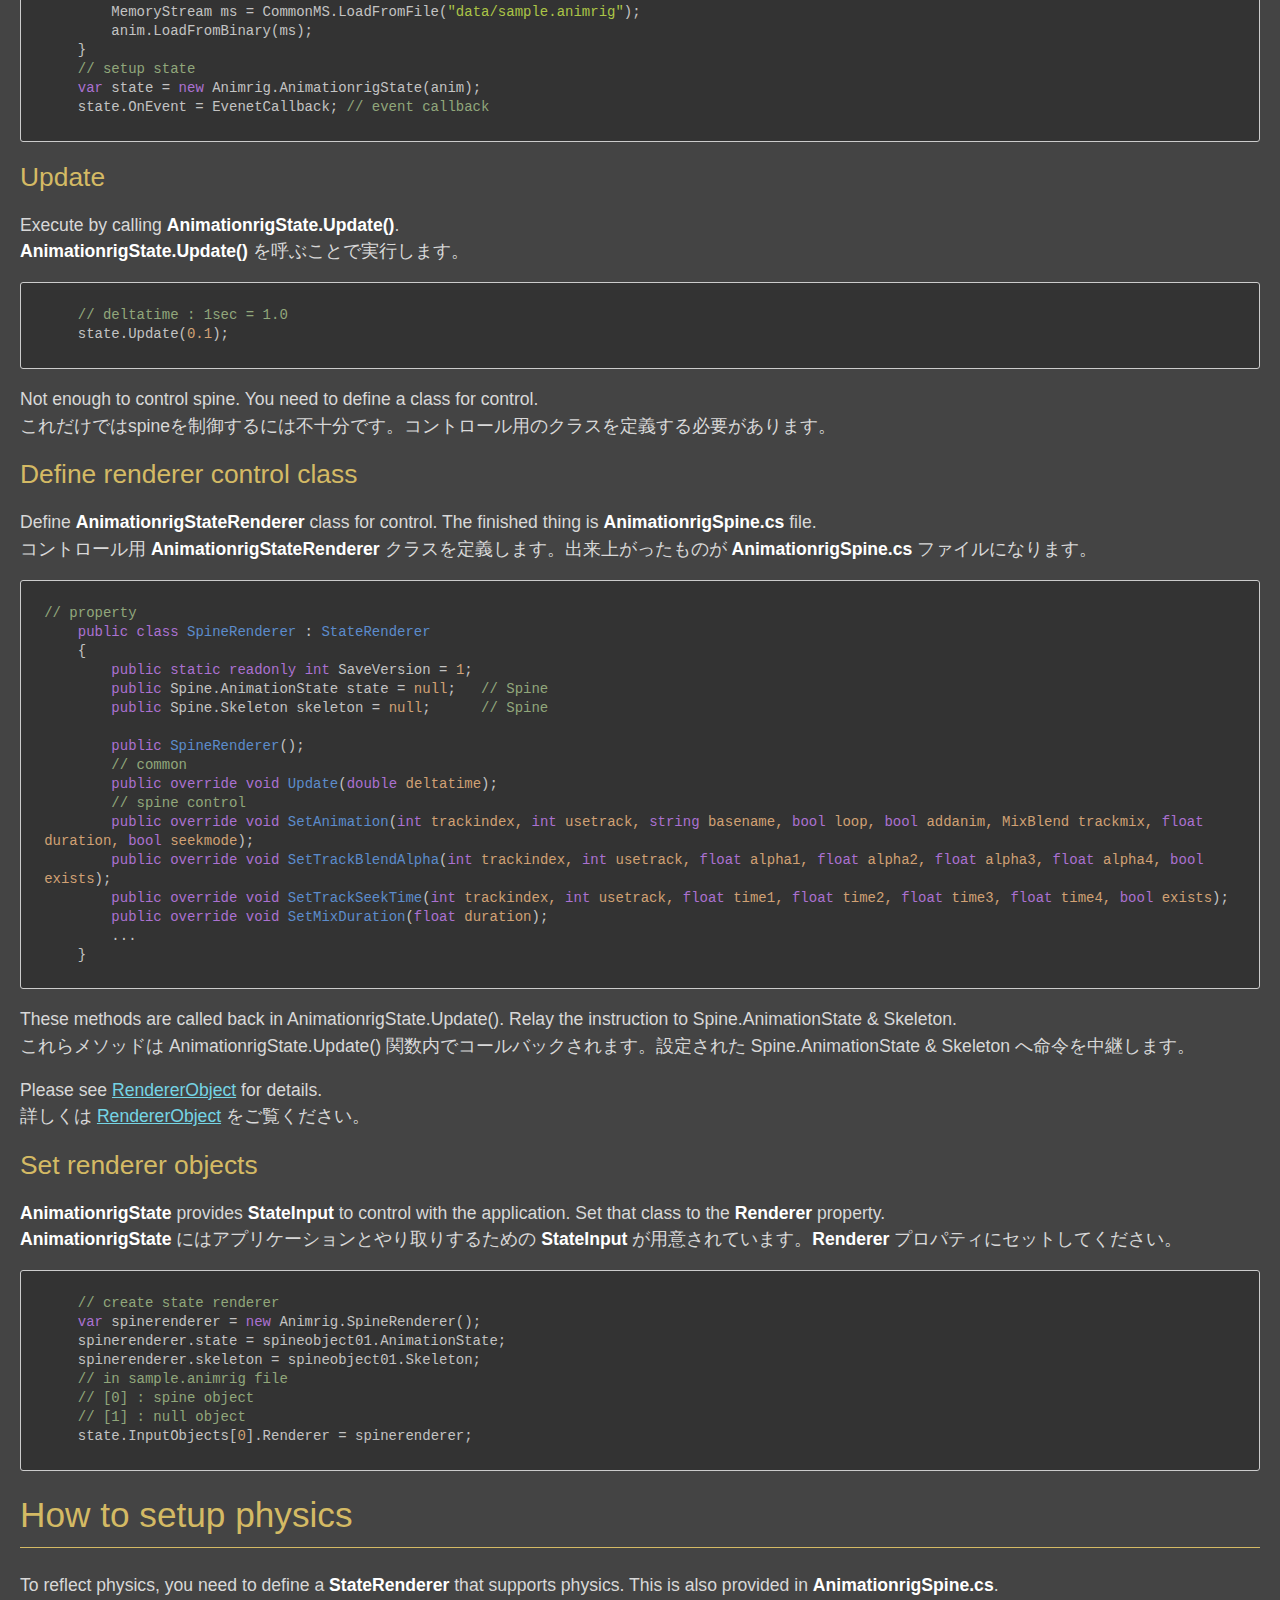
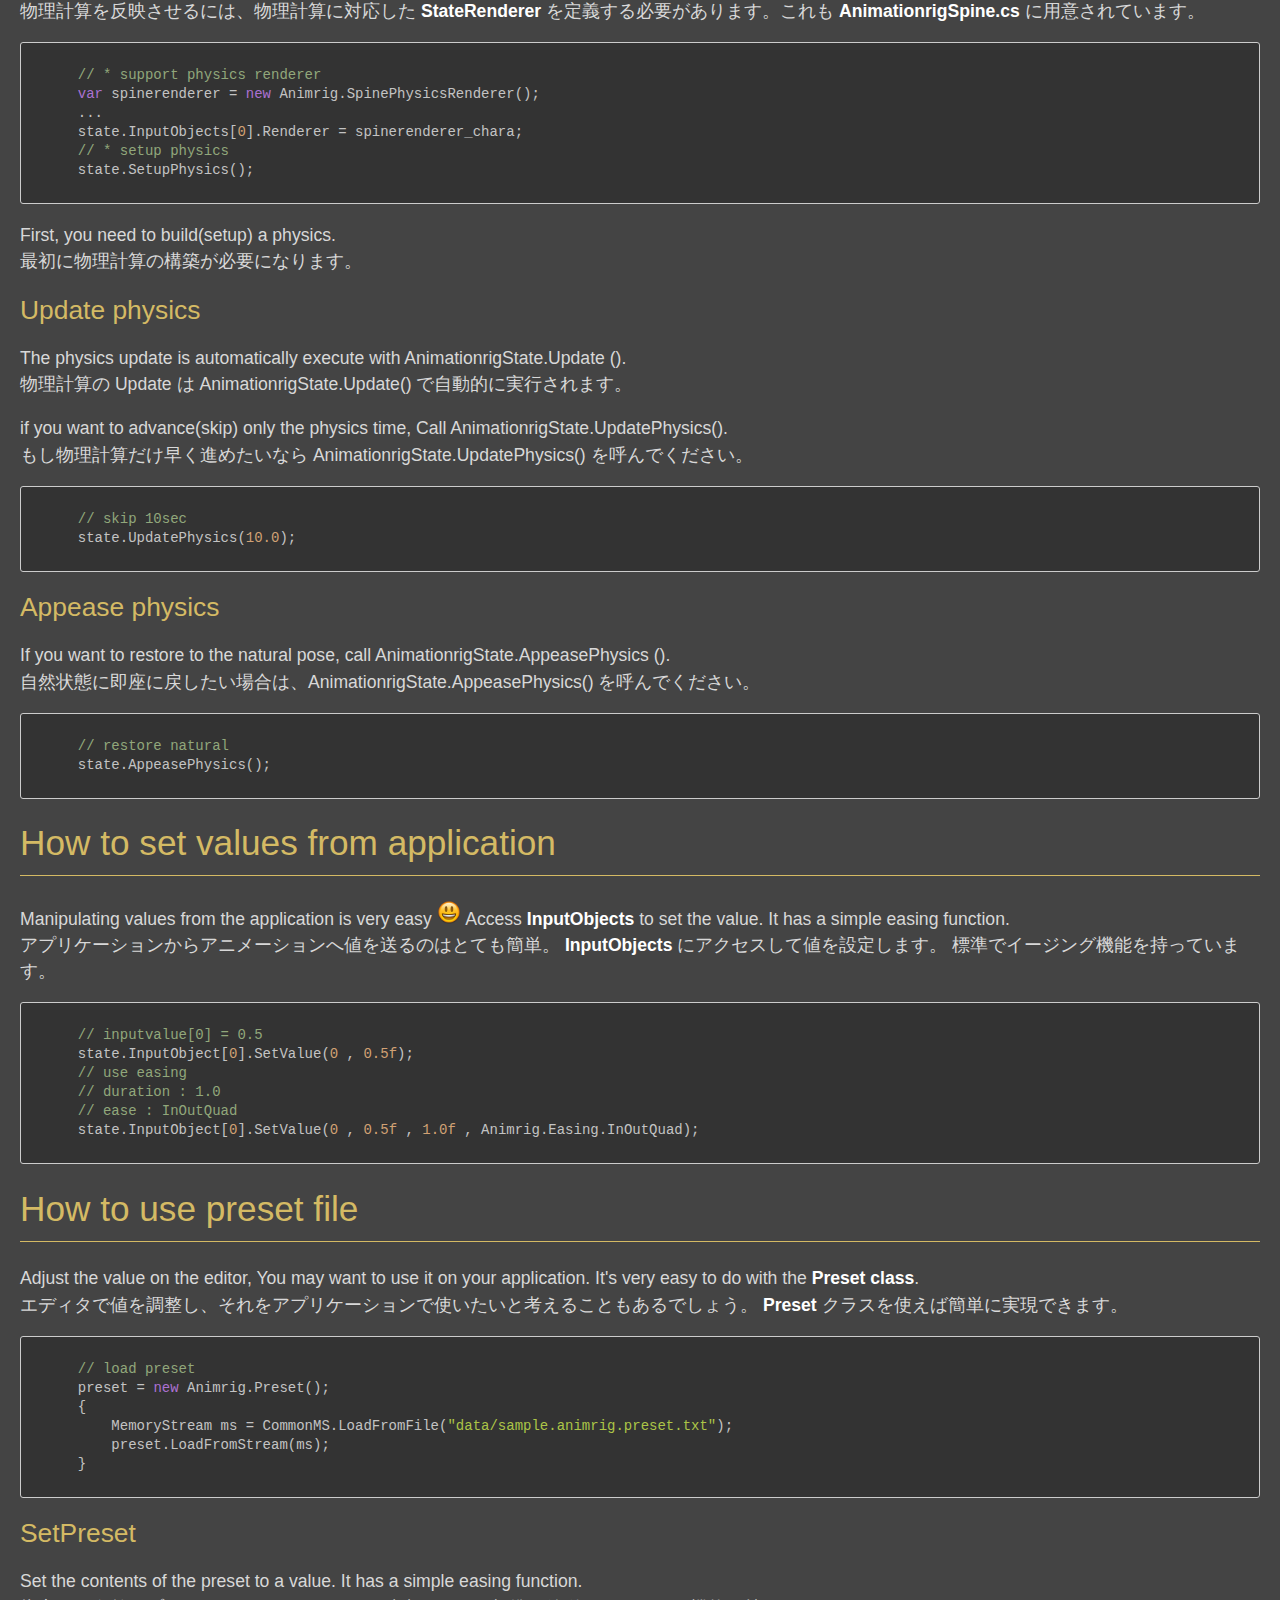
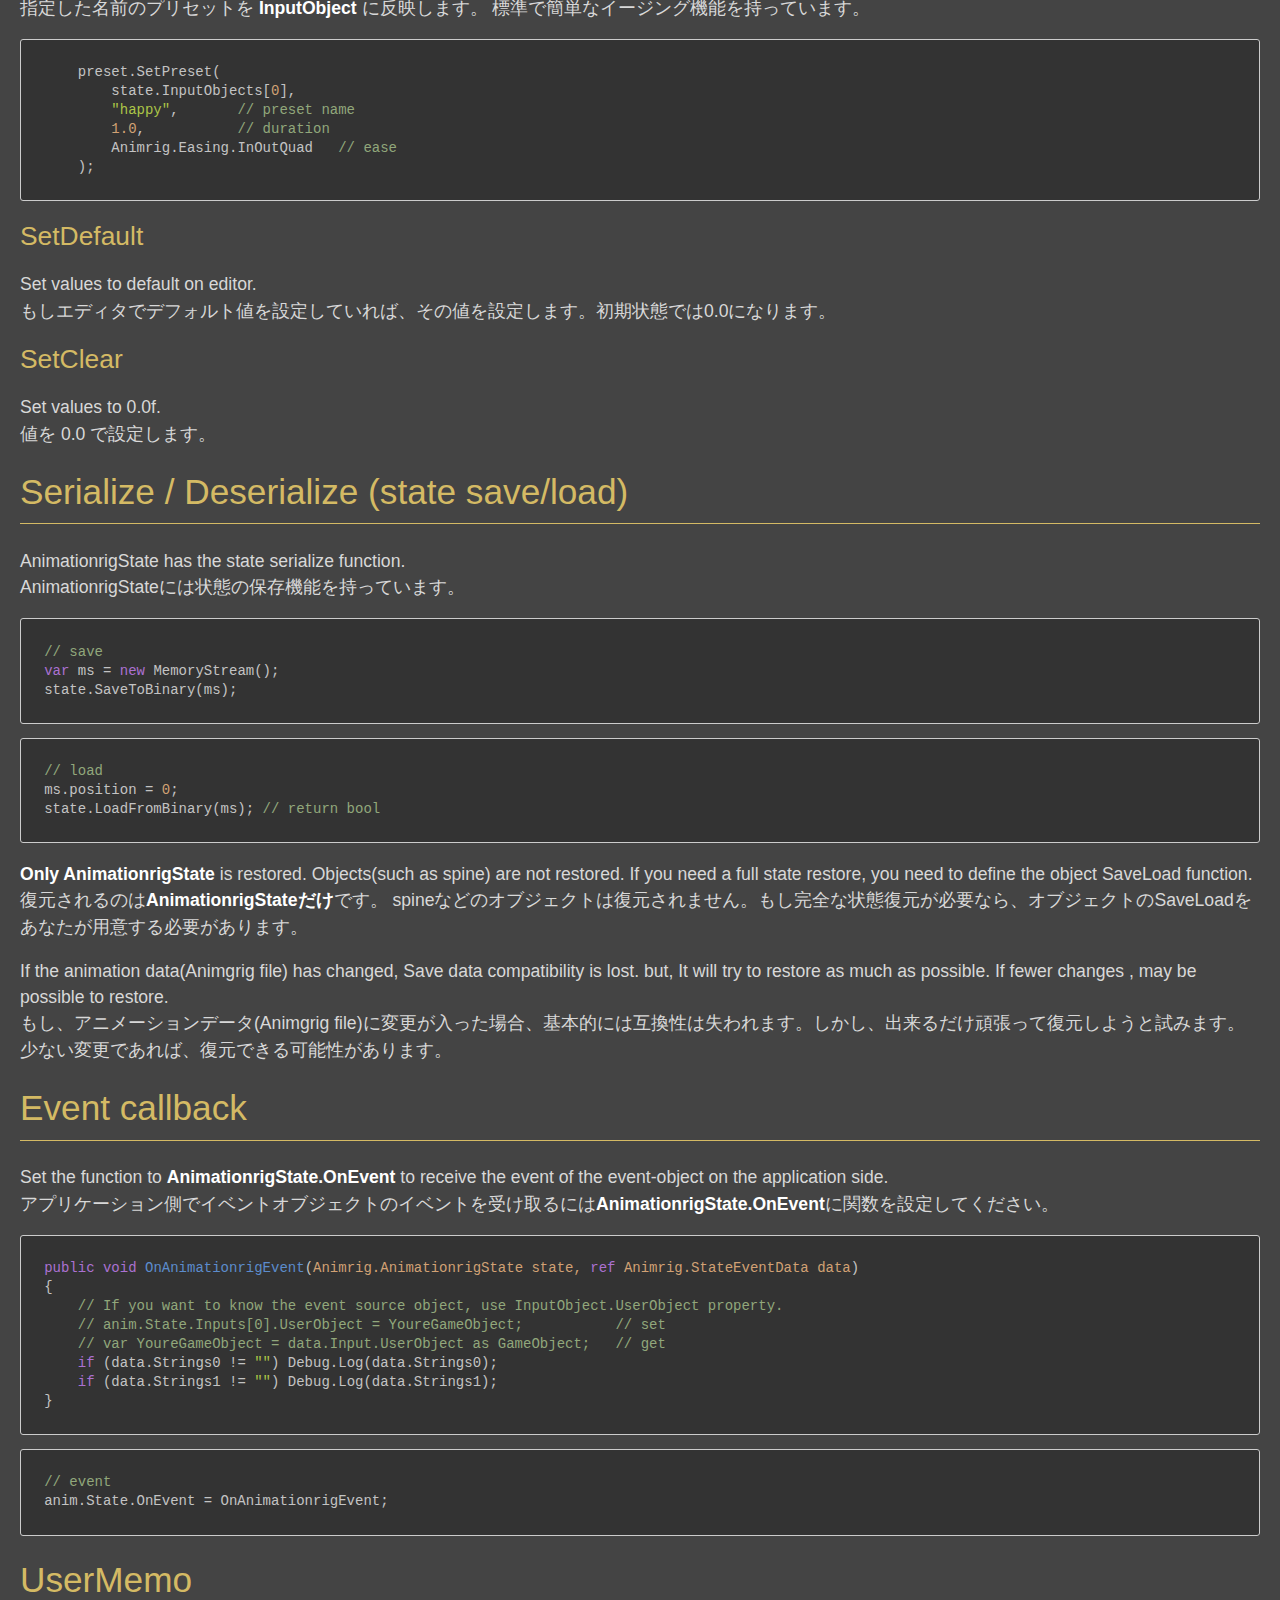
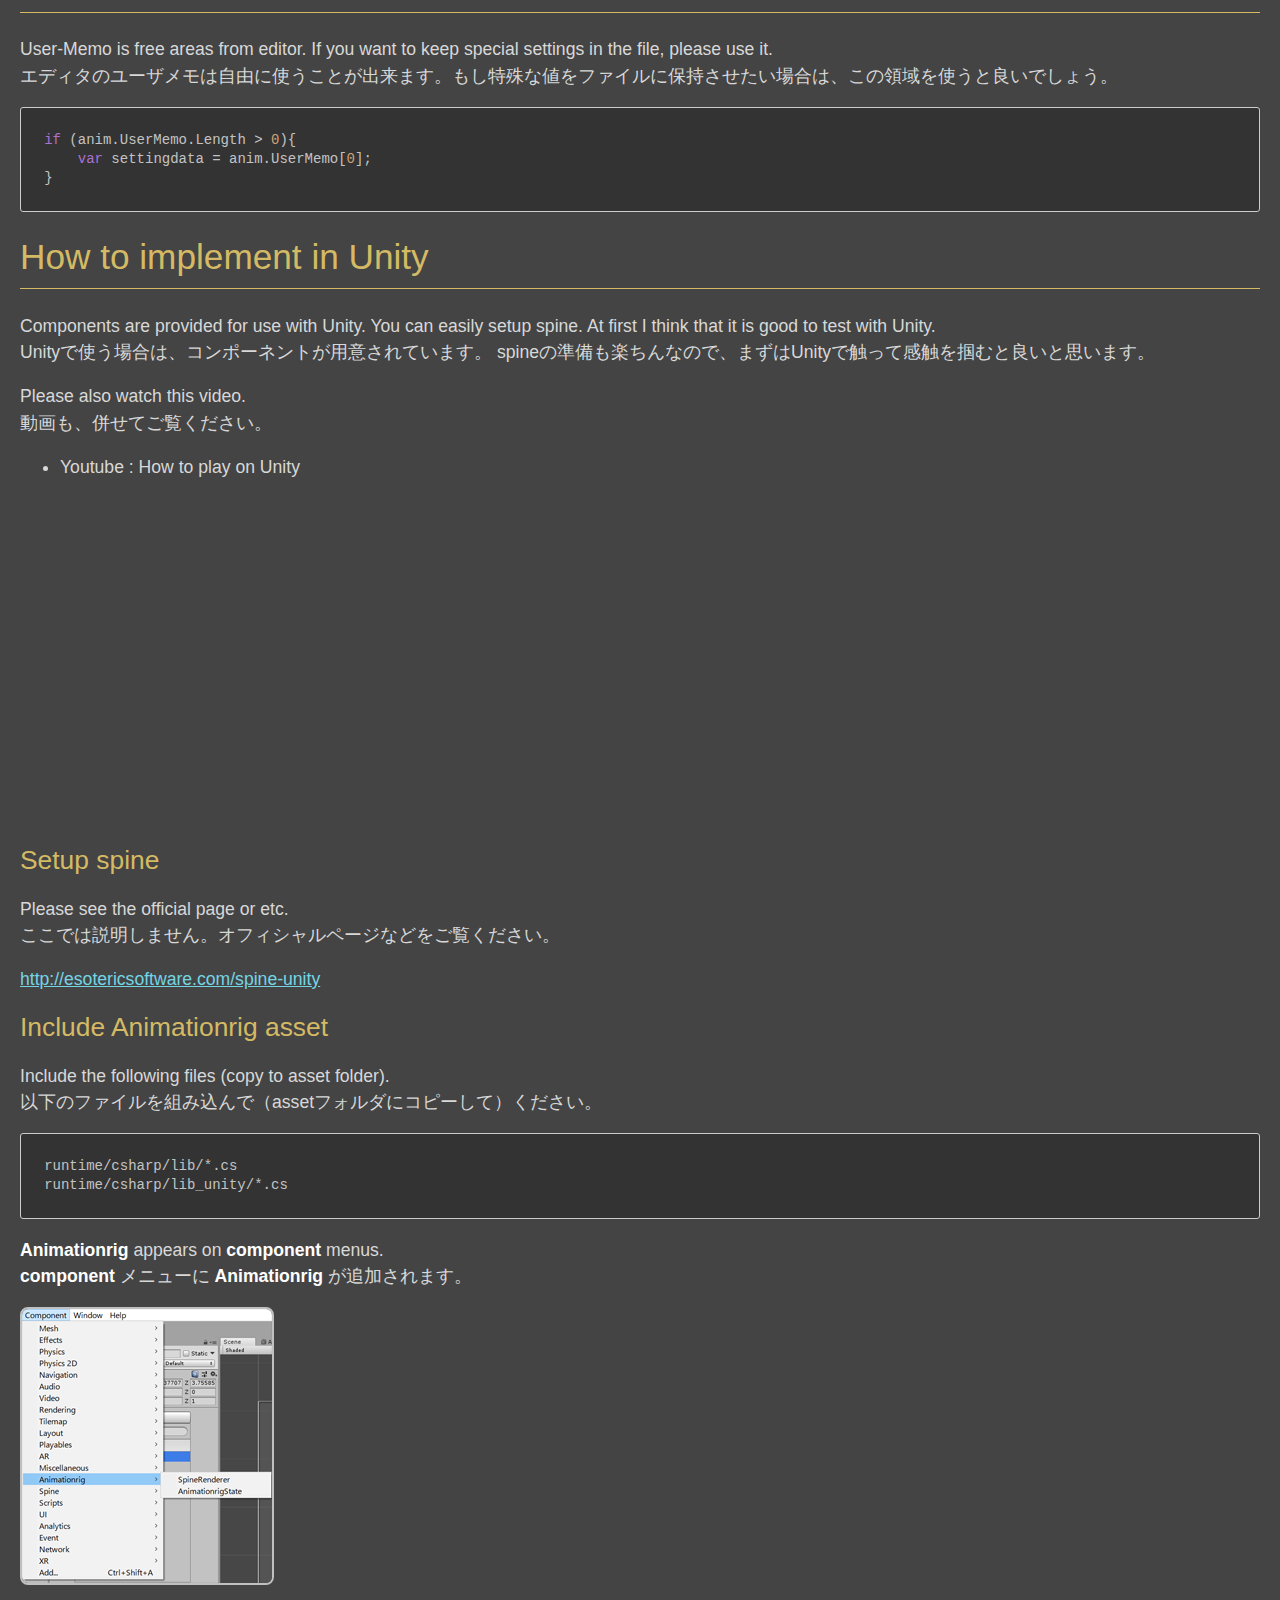
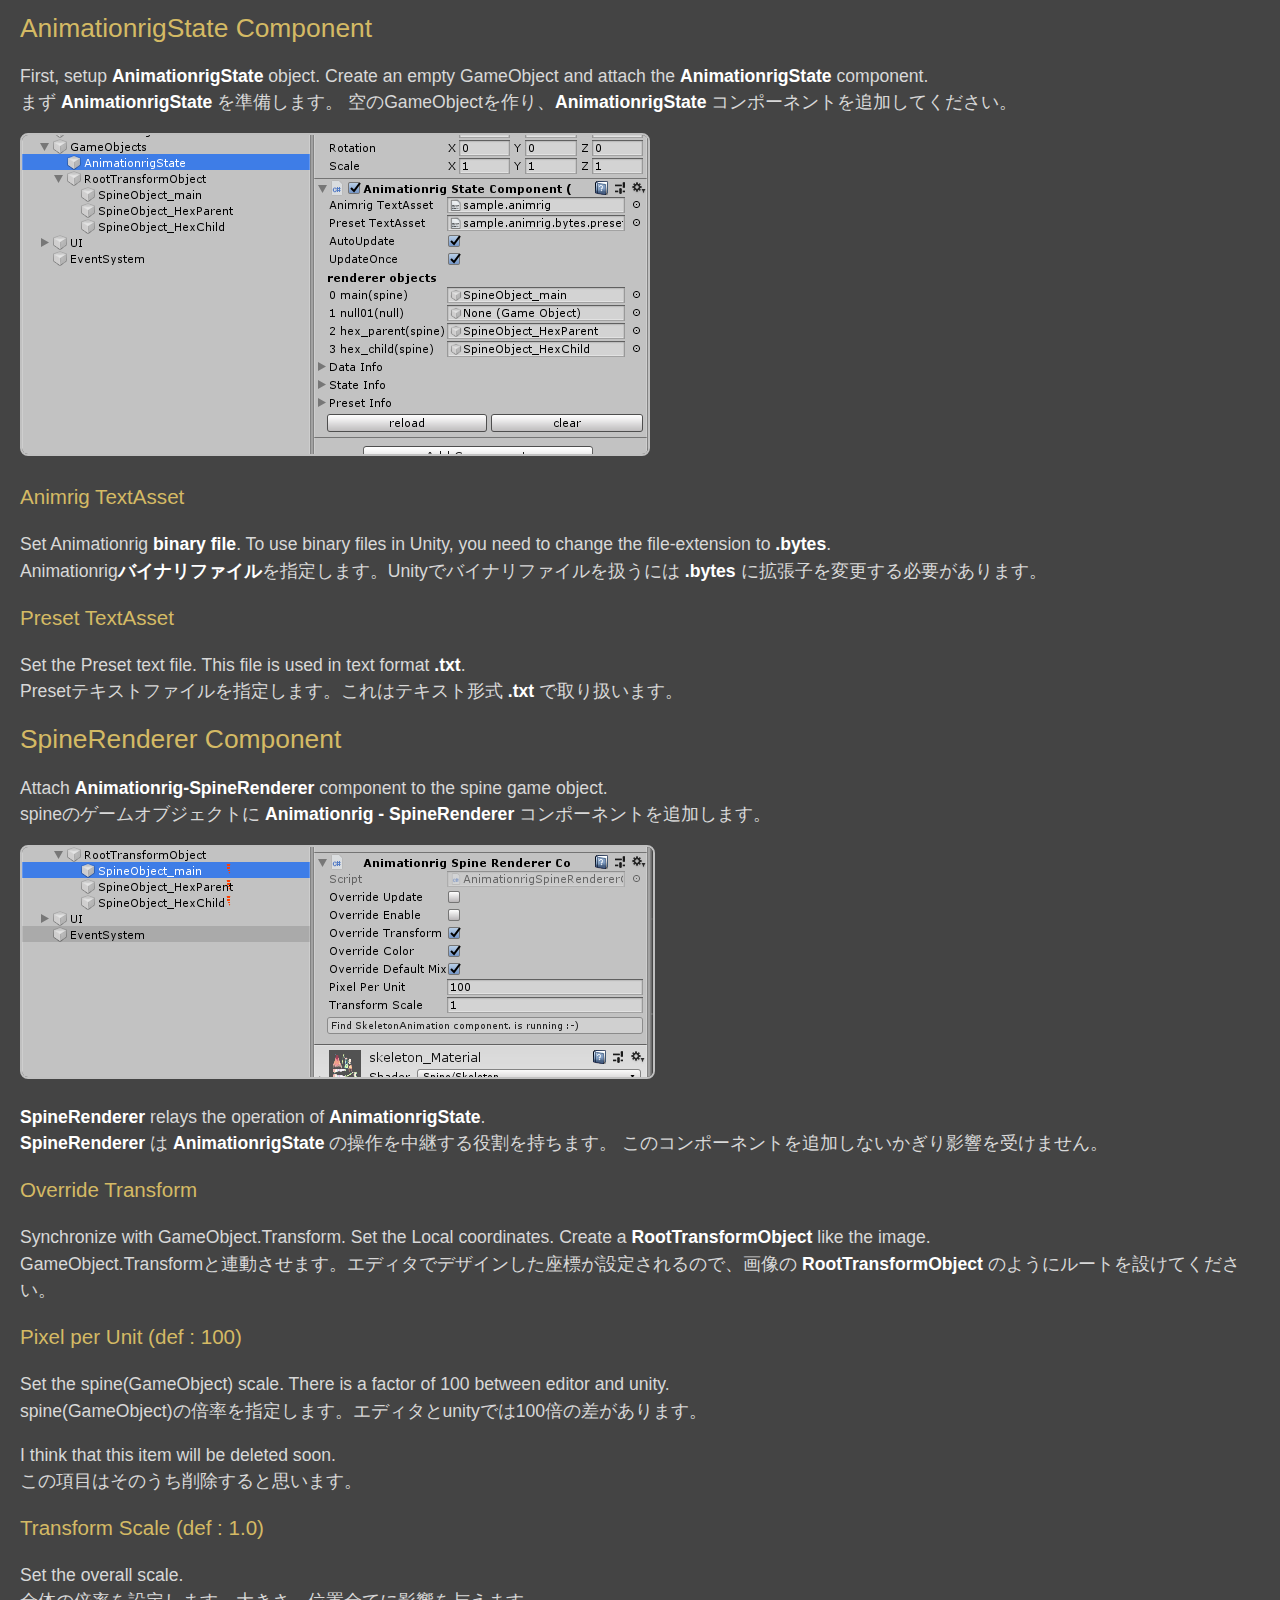
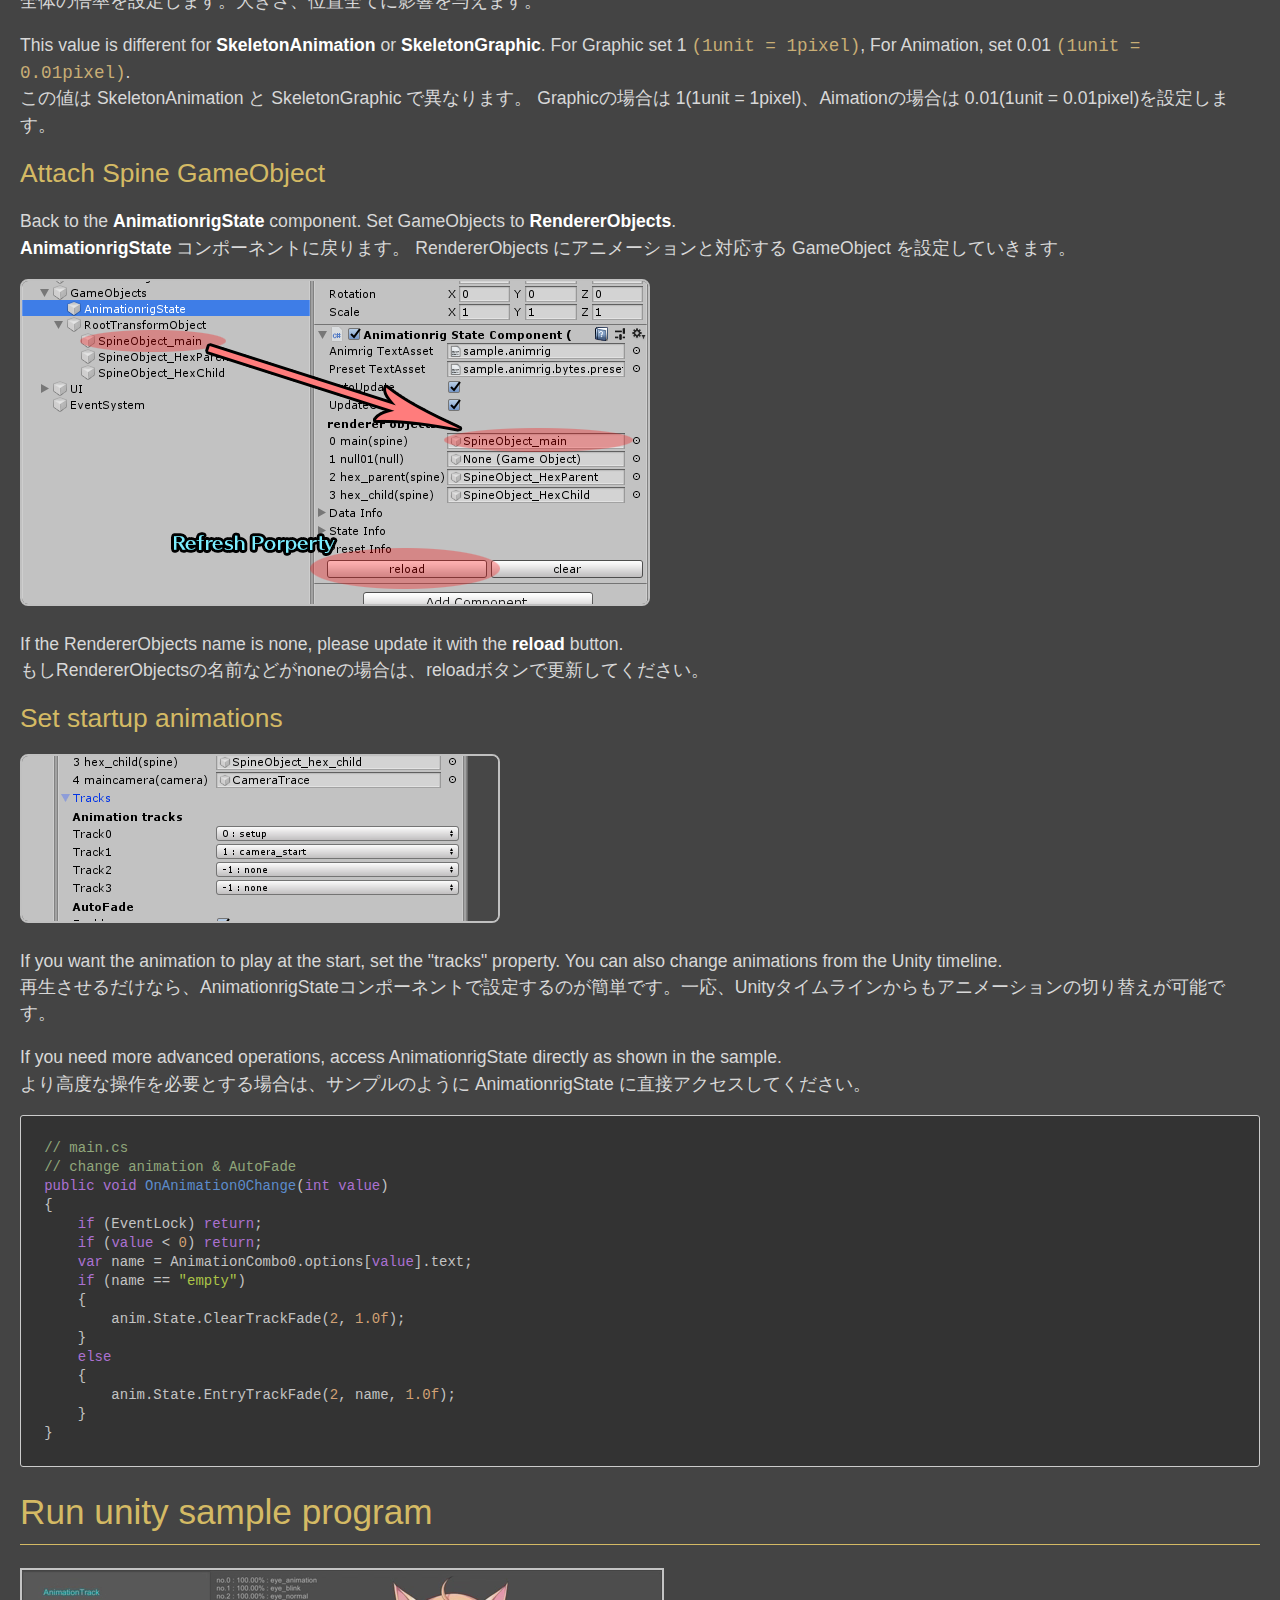
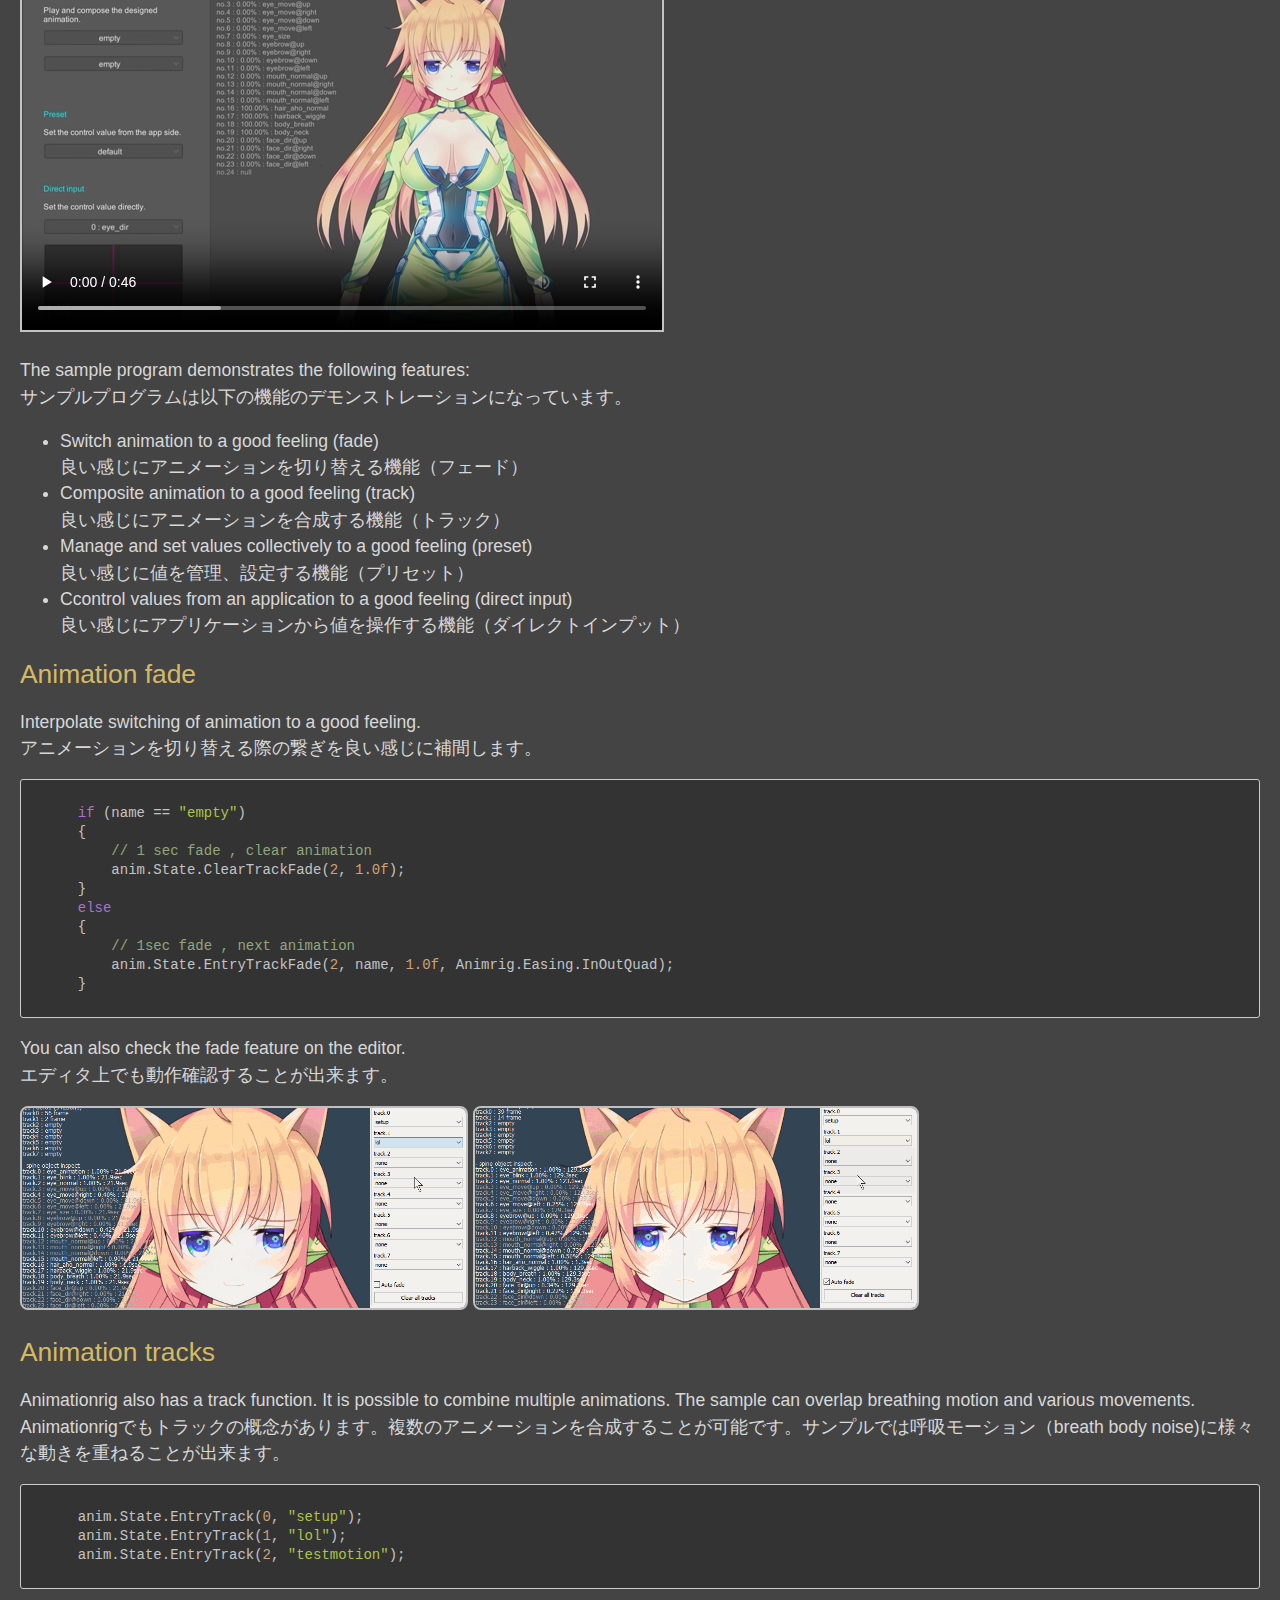
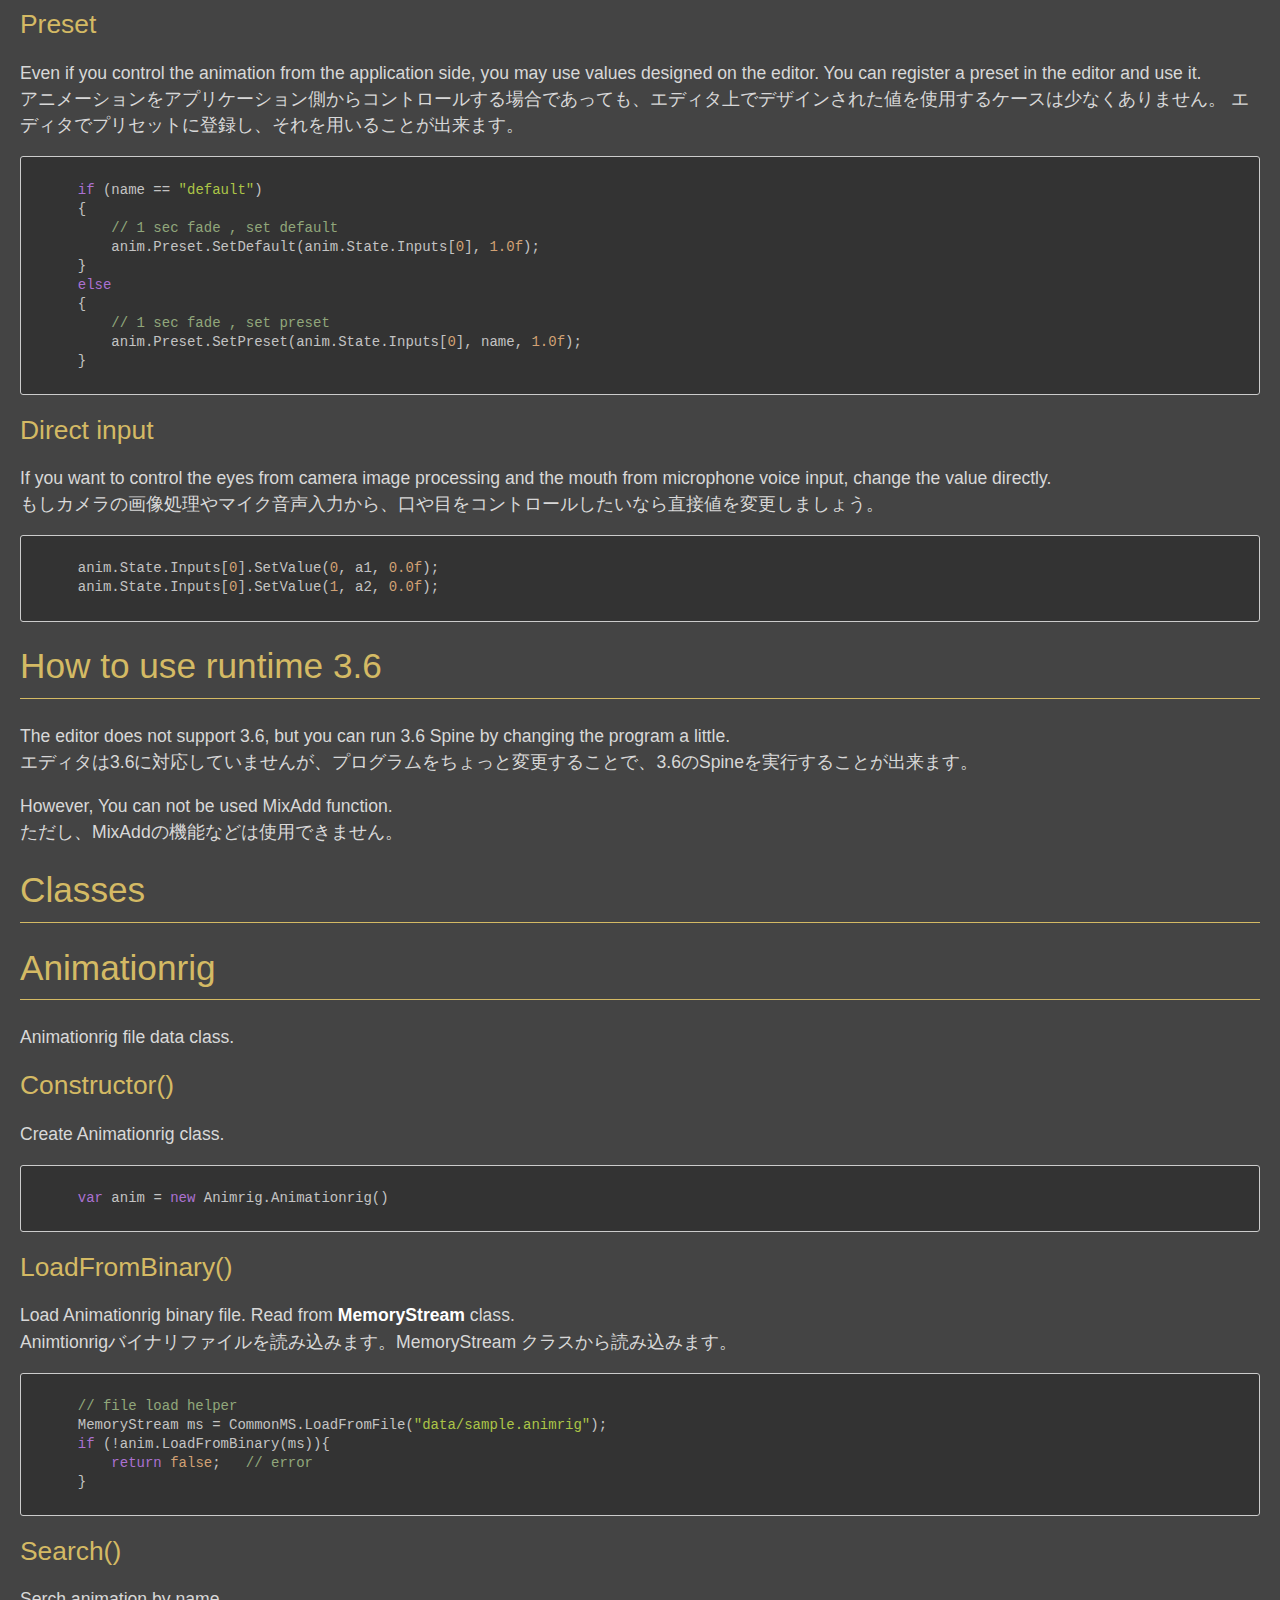
==== commit 2b45db06: "release" ====
--- a/readme-runtime/runtime.html
+++ b/readme-runtime/runtime.html
@@ -512,16 +512,20 @@
 </thead>
 <tbody>
 <tr>
-<td>AnimationrigIUnityStateRenderer</td>
-<td>StateRenderer interface.</td>
-</tr>
-<tr>
-<td>AnimationrigStateComponent</td>
+<td>UnityStateRenderer</td>
+<td>Unity interface.</td>
+</tr>
+<tr>
+<td>AnimrigState</td>
 <td>AnimationrigState component.</td>
 </tr>
 <tr>
-<td>AnimationrigSpineRendererComponent</td>
-<td>StateRenderer-Spine component.</td>
+<td>AnimrigRendererSpine</td>
+<td>Spine renderer component.</td>
+</tr>
+<tr>
+<td>AnimrigRendererGameObject</td>
+<td>GameObject renderer component.</td>
 </tr>
 </tbody>
 </table>
@@ -545,10 +549,13 @@
 </table>
 <h1 id="how-to-implement">How to implement</h1>
 <p><a name="howto"></a></p>
-<h2 id="need-a-drawing-environmentworkspace-for-spine">Need a drawing environment(workspace) for spine</h2>
 <p>This runtime only has function to control spine. You need to setup an environment(workspace) to load and draw the spine.<br>
 このランタイムはspineを制御するだけの機能しか有していません。spineを読み込んで表示させる環境をご用意ください。</p>
-<p><img src="images/runtime01.png" alt="runtime"></p>
+<p>Take a look at the unity sample first.
+If unity can be used, the following preparation is not necessary.<br>
+まずは unity サンプルをご覧ください。
+もし、unityが使えるなら以下の下準備は不要です。</p>
+<p><a href="#howtounity">How to implement in Unity</a></p>
 <h2 id="load-and-create">Load and create</h2>
 <p>First, Read the file. And create <strong>AnimationrigState</strong> from <strong>Animationrig</strong> data class.<br>
 まずファイルを読み込みます。読み込んだ <strong>Animationrig</strong> データから実行用の <strong>AnimationrigState</strong> を生成します。</p>
@@ -609,8 +616,6 @@
     <span class="hljs-comment">// [1] : null object</span>
     state.InputObjects[<span class="hljs-number">0</span>].Renderer = spinerenderer;
 </div></code></pre>
-<p>If you set a different object-type in the animation file objects, throw the exception error.<br>
-もしアニメーション中のオブジェクトと異なるタイプ(object-type)を指定した場合、例外が投げられます。</p>
 <h1 id="how-to-setup-physics">How to setup physics</h1>
 <p><a name="howtophysics"></a></p>
 <p>To reflect physics, you need to define a <strong>StateRenderer</strong> that supports physics. This is also provided in <strong>AnimationrigSpine.cs</strong>.<br>
@@ -732,6 +737,12 @@
 You can easily setup spine. At first I think that it is good to test with Unity.<br>
 Unityで使う場合は、コンポーネントが用意されています。
 spineの準備も楽ちんなので、まずはUnityで触って感触を掴むと良いと思います。</p>
+<p>Please also watch this video.<br>
+動画も、併せてご覧ください。</p>
+<ul>
+<li>Youtube : How to play on Unity</li>
+</ul>
+<iframe width="640" height="320" src="https://www.youtube.com/embed/N0xzGjrnlHc" frameborder="0" allow="accelerometer; autoplay; encrypted-media; gyroscope; picture-in-picture" allowfullscreen></iframe>
 <h2 id="setup-spine">Setup spine</h2>
 <p>Please see the official page or etc.<br>
 ここでは説明しません。オフィシャルページなどをご覧ください。</p>
@@ -745,87 +756,73 @@
 <p><strong>Animationrig</strong> appears on <strong>component</strong> menus.<br>
 <strong>component</strong> メニューに <strong>Animationrig</strong> が追加されます。</p>
 <p><img src="images/unity_component01.png" alt="unity component"></p>
-<h2 id="setup-animationrigstate-component">Setup AnimationrigState Component</h2>
+<h2 id="animationrigstate-component">AnimationrigState Component</h2>
 <p>First, setup <strong>AnimationrigState</strong> object.
 Create an empty GameObject and attach the <strong>AnimationrigState</strong> component.<br>
 まず <strong>AnimationrigState</strong> を準備します。
 空のGameObjectを作り、<strong>AnimationrigState</strong> コンポーネントを追加してください。</p>
 <p><img src="images/unity_state01.png" alt="unity component"></p>
-<ul>
-<li>Animrig TextAsset</li>
-</ul>
+<h3 id="animrig-textasset">Animrig TextAsset</h3>
 <p>Set Animationrig <strong>binary file</strong>. To use binary files in Unity, you need to change the file-extension to <strong>.bytes</strong>.<br>
 Animationrig<strong>バイナリファイル</strong>を指定します。Unityでバイナリファイルを扱うには <strong>.bytes</strong> に拡張子を変更する必要があります。</p>
-<ul>
-<li>Preset TextAsset</li>
-</ul>
+<h3 id="preset-textasset">Preset TextAsset</h3>
 <p>Set the Preset text file. This file is used in text format <strong>.txt</strong>.<br>
 Presetテキストファイルを指定します。これはテキスト形式 <strong>.txt</strong> で取り扱います。</p>
-<ul>
-<li>AutoUpdate (def : true)</li>
-</ul>
-<p>Automatically update time using Unity's <strong>Update()</strong>. If you want to control manually, please disable.<br>
-Unityの <strong>Update()</strong> を使用して自動で時間更新を行います。手動でコントロールする場合は無効にしてください。</p>
-<ul>
-<li>UpdateOnce (def : true)</li>
-</ul>
-<p>Call object update only once.<br>
-一回のUpdateでオブジェクトのUpdateを一回だけ呼び出します。60フレームで動作するなら問題ありません。</p>
-<ul>
-<li>Renderer Objects</li>
-</ul>
-<p>Set the GameObject to link with the animation. It will be explained in the next section.<br>
-リンクさせるGameObjectを指定します。次のセクションで説明します。</p>
-<h2 id="setup-spinerenderer-component">Setup SpineRenderer Component</h2>
+<h2 id="spinerenderer-component">SpineRenderer Component</h2>
 <p>Attach <strong>Animationrig-SpineRenderer</strong> component to the spine game object.<br>
 spineのゲームオブジェクトに <strong>Animationrig - SpineRenderer</strong> コンポーネントを追加します。</p>
 <p><img src="images/unity_spinerenderer01.png" alt="unity component"></p>
 <p><strong>SpineRenderer</strong> relays the operation of <strong>AnimationrigState</strong>.<br>
 <strong>SpineRenderer</strong> は <strong>AnimationrigState</strong> の操作を中継する役割を持ちます。
 このコンポーネントを追加しないかぎり影響を受けません。</p>
-<ul>
-<li>Override Update (def : false)</li>
-</ul>
-<p>In Unity, spine components update time. If AnimationrigState does it, please enable.<br>
-Unityではspineのコンポーネントが時間更新を行います。AnimationrigStateに委ねる場合は有効にしてください。</p>
-<ul>
-<li>Override Enable</li>
-</ul>
-<p>Synchronize with GameObject.selfActive.<br>
-GameObject.selfActiveと連動させます。</p>
-<ul>
-<li>Override Transform</li>
-</ul>
+<h3 id="override-transform">Override Transform</h3>
 <p>Synchronize with GameObject.Transform. Set the Local coordinates. Create a <strong>RootTransformObject</strong> like the image.<br>
-GameObject.Transformと連動させます。ローカル座標が設定されるので、画像の <strong>RootTransformObject</strong> のようにルートを設けてください。</p>
-<ul>
-<li>Override Color</li>
-</ul>
-<p>Synchronize with the Spine.Skeleton-color.<br>
-Spine.Skeletonの色と連動させます。</p>
-<ul>
-<li>Override Default Mix</li>
-</ul>
-<p>Overwrite spine-DefaultMix. If you want to set it manually, please disable it.<br>
-SpineのDefaultMixの値を上書きします。手動で設定する場合は無効にしてください。</p>
-<ul>
-<li>Pixel per Unit (def : 100)</li>
-</ul>
+GameObject.Transformと連動させます。エディタでデザインした座標が設定されるので、画像の <strong>RootTransformObject</strong> のようにルートを設けてください。</p>
+<h3 id="pixel-per-unit-def-100">Pixel per Unit (def : 100)</h3>
 <p>Set the spine(GameObject) scale. There is a factor of 100 between editor and unity.<br>
 spine(GameObject)の倍率を指定します。エディタとunityでは100倍の差があります。</p>
-<ul>
-<li>Transform Scale (def : 1.0)</li>
-</ul>
+<p>I think that this item will be deleted soon.<br>
+この項目はそのうち削除すると思います。</p>
+<h3 id="transform-scale-def-10">Transform Scale (def : 1.0)</h3>
 <p>Set the overall scale.<br>
 全体の倍率を設定します。大きさ、位置全てに影響を与えます。</p>
+<p>This value is different for <strong>SkeletonAnimation</strong> or <strong>SkeletonGraphic</strong>.
+For Graphic set 1 <code>(1unit = 1pixel)</code>,
+For Animation, set 0.01 <code>(1unit = 0.01pixel)</code>.<br>
+この値は SkeletonAnimation と SkeletonGraphic で異なります。
+Graphicの場合は 1(1unit = 1pixel)、Aimationの場合は 0.01(1unit = 0.01pixel)を設定します。</p>
 <h2 id="attach-spine-gameobject">Attach Spine GameObject</h2>
 <p>Back to the <strong>AnimationrigState</strong> component.
-Set <strong>RendererObjects</strong> to <strong>GameObject</strong>.<br>
+Set GameObjects to <strong>RendererObjects</strong>.<br>
 <strong>AnimationrigState</strong> コンポーネントに戻ります。
-<strong>RendererObjects</strong>にアニメーションと対応する<strong>GameObject</strong>を設定していきます。</p>
+RendererObjects にアニメーションと対応する GameObject を設定していきます。</p>
 <p><img src="images/unity_renderer01.png" alt="unity component"></p>
-<p>If the RendererObjects name is none, please update it with the reload button.<br>
+<p>If the RendererObjects name is none, please update it with the <strong>reload</strong> button.<br>
 もしRendererObjectsの名前などがnoneの場合は、reloadボタンで更新してください。</p>
+<h2 id="set-startup-animations">Set startup animations</h2>
+<p><img src="images/unity_tracks01.png" alt="unity component"></p>
+<p>If you want the animation to play at the start, set the &quot;tracks&quot; property.
+You can also change animations from the Unity timeline.<br>
+再生させるだけなら、AnimationrigStateコンポーネントで設定するのが簡単です。一応、Unityタイムラインからもアニメーションの切り替えが可能です。</p>
+<p>If you need more advanced operations, access AnimationrigState directly as shown in the sample.<br>
+より高度な操作を必要とする場合は、サンプルのように AnimationrigState に直接アクセスしてください。</p>
+<pre class="hljs"><code><div><span class="hljs-comment">// main.cs</span>
+<span class="hljs-comment">// change animation &amp; AutoFade</span>
+<span class="hljs-function"><span class="hljs-keyword">public</span> <span class="hljs-keyword">void</span> <span class="hljs-title">OnAnimation0Change</span>(<span class="hljs-params"><span class="hljs-keyword">int</span> <span class="hljs-keyword">value</span></span>)</span>
+{
+    <span class="hljs-keyword">if</span> (EventLock) <span class="hljs-keyword">return</span>;
+    <span class="hljs-keyword">if</span> (<span class="hljs-keyword">value</span> &lt; <span class="hljs-number">0</span>) <span class="hljs-keyword">return</span>;
+    <span class="hljs-keyword">var</span> name = AnimationCombo0.options[<span class="hljs-keyword">value</span>].text;
+    <span class="hljs-keyword">if</span> (name == <span class="hljs-string">"empty"</span>)
+    {
+        anim.State.ClearTrackFade(<span class="hljs-number">2</span>, <span class="hljs-number">1.0f</span>);
+    }
+    <span class="hljs-keyword">else</span>
+    {
+        anim.State.EntryTrackFade(<span class="hljs-number">2</span>, name, <span class="hljs-number">1.0f</span>);
+    }
+}
+</div></code></pre>
 <h1 id="run-unity-sample-program">Run unity sample program</h1>
 <p><a name="runsample"></a></p>
 <video controls mute>
@@ -895,33 +892,7 @@
 <p>The editor does not support 3.6, but you can run 3.6 Spine by changing the program a little.<br>
 エディタは3.6に対応していませんが、プログラムをちょっと変更することで、3.6のSpineを実行することが出来ます。</p>
 <p>However, You  can not be used MixAdd function.<br>
-ただし、MixAddの機能は使用できません。</p>
-<h2 id="editor-side">Editor side</h2>
-<p>The editor uses output in the format 3.7 or higher. These are for editor only , and not use it for programs.<br>
-エディタは3.7以上の形式で出力した物を使用します。これらはエディタ専用で、プログラムでは使用しません。</p>
-<h2 id="program-side">Program side</h2>
-<p>This time <strong>Animrig.SpineRenderer</strong> corresponds to 3.6.<br>
-今回はこの <strong>Animrig.SpineRenderer</strong> を3.6に対応させます。</p>
-<p>This work is easy. Change Spine-runtime version to 3.6 and compile. Then you will get errors.<br>
-作業は簡単です。まずSpine-runtimeを3.6に変更し、コンパイルします。すると数カ所でエラーが出ます。</p>
-<pre class="hljs"><code><div>    <span class="hljs-comment">// mix blend</span>
-    <span class="hljs-comment">/* comment out
-    if ((track.MixBlend == Spine.MixBlend.Replace)||(track.MixBlend == Spine.MixBlend.Add))     // safe code
-    {
-        switch (trackmix)
-        {
-            case MixBlend.Add:
-                track.MixBlend = Spine.MixBlend.Add;
-                break;
-            case MixBlend.Replace:
-                track.MixBlend = Spine.MixBlend.Replace;
-                break;
-        }
-    }
-    */</span>
-</div></code></pre>
-<p>Please comment out all of MixBlend code.<br>
-MixBlendの箇所をすべてコメントアウトしてください。</p>
+ただし、MixAddの機能などは使用できません。</p>
 <h1 id="classes">Classes</h1>
 <h1 id="animationrig">Animationrig</h1>
 <p><a name="animrig_animationrig"></a>
@@ -1174,6 +1145,8 @@
             Clear();
         }
 </div></code></pre>
+<p>Since <strong>State</strong> accepts any ObjectType, it can be anything.<br>
+Stateは全てのObjectTypeを受け入れるため、どのようなものでもかまいません。</p>
 <h2 id="rendererenable-renderervisible-rendererinheritedenable-rendererinheritedvisible">RendererEnable , RendererVisible , RendererInheritedEnable , RendererInheritedVisible</h2>
 <p>Return object state. <strong>Inherited</strong> is returns the inherited value.<br>
 オブジェクトの状態を返します。<strong>Inherited</strong> は親からの継承値を返します。</p>
@@ -1190,7 +1163,7 @@
 描画優先度。<strong>PriorityZ</strong> はZ座標。 <strong>PriorityDesign</strong> はエディタ上で設定された優先度値です。</p>
 <p>In the editor, it is sorted by the following formula.<br>
 エディタでは以下の式を元にソートされます。</p>
-<pre class="hljs"><code><div>    sortvalue = PriorityZ + PriorityDesign * 0x10000;
+<pre class="hljs"><code><div>    double sortvalue = PriorityZ + PriorityDesign * 0x10000;
 </div></code></pre>
 <h2 id="transmatrix-transposition-transcolor">TransMatrix , TransPosition , TransColor</h2>
 <p>Returns the base position and matrix of the object.<br>
@@ -1204,10 +1177,10 @@
 </div></code></pre>
 <p>Return object modulate color.<br>
 乗算色を返します。</p>
-<pre class="hljs"><code><div>    <span class="hljs-keyword">float</span> a = renderer.TransColor[<span class="hljs-number">0</span>];
-    <span class="hljs-keyword">float</span> r = renderer.TransColor[<span class="hljs-number">1</span>];
-    <span class="hljs-keyword">float</span> g = renderer.TransColor[<span class="hljs-number">2</span>];
-    <span class="hljs-keyword">float</span> b = renderer.TransColor[<span class="hljs-number">3</span>];
+<pre class="hljs"><code><div>    <span class="hljs-keyword">float</span> a = renderer.TransColor.a;    <span class="hljs-comment">// 0.0f to 1.0f</span>
+    <span class="hljs-keyword">float</span> r = renderer.TransColor.r;
+    <span class="hljs-keyword">float</span> g = renderer.TransColor.g;
+    <span class="hljs-keyword">float</span> b = renderer.TransColor.b;
 </div></code></pre>
 <h2 id="clear">Clear()</h2>
 <p>Add initialization code.<br>
--- a/readme-runtime/style.css
+++ b/readme-runtime/style.css
@@ -9,8 +9,8 @@
     color: #D8D8D8;
 }
 body strong {
-    color: #FF68A5;
-    font-weight: normal;
+    color: #ffffff;
+    font-weight: bold;
 }
 
 pre {
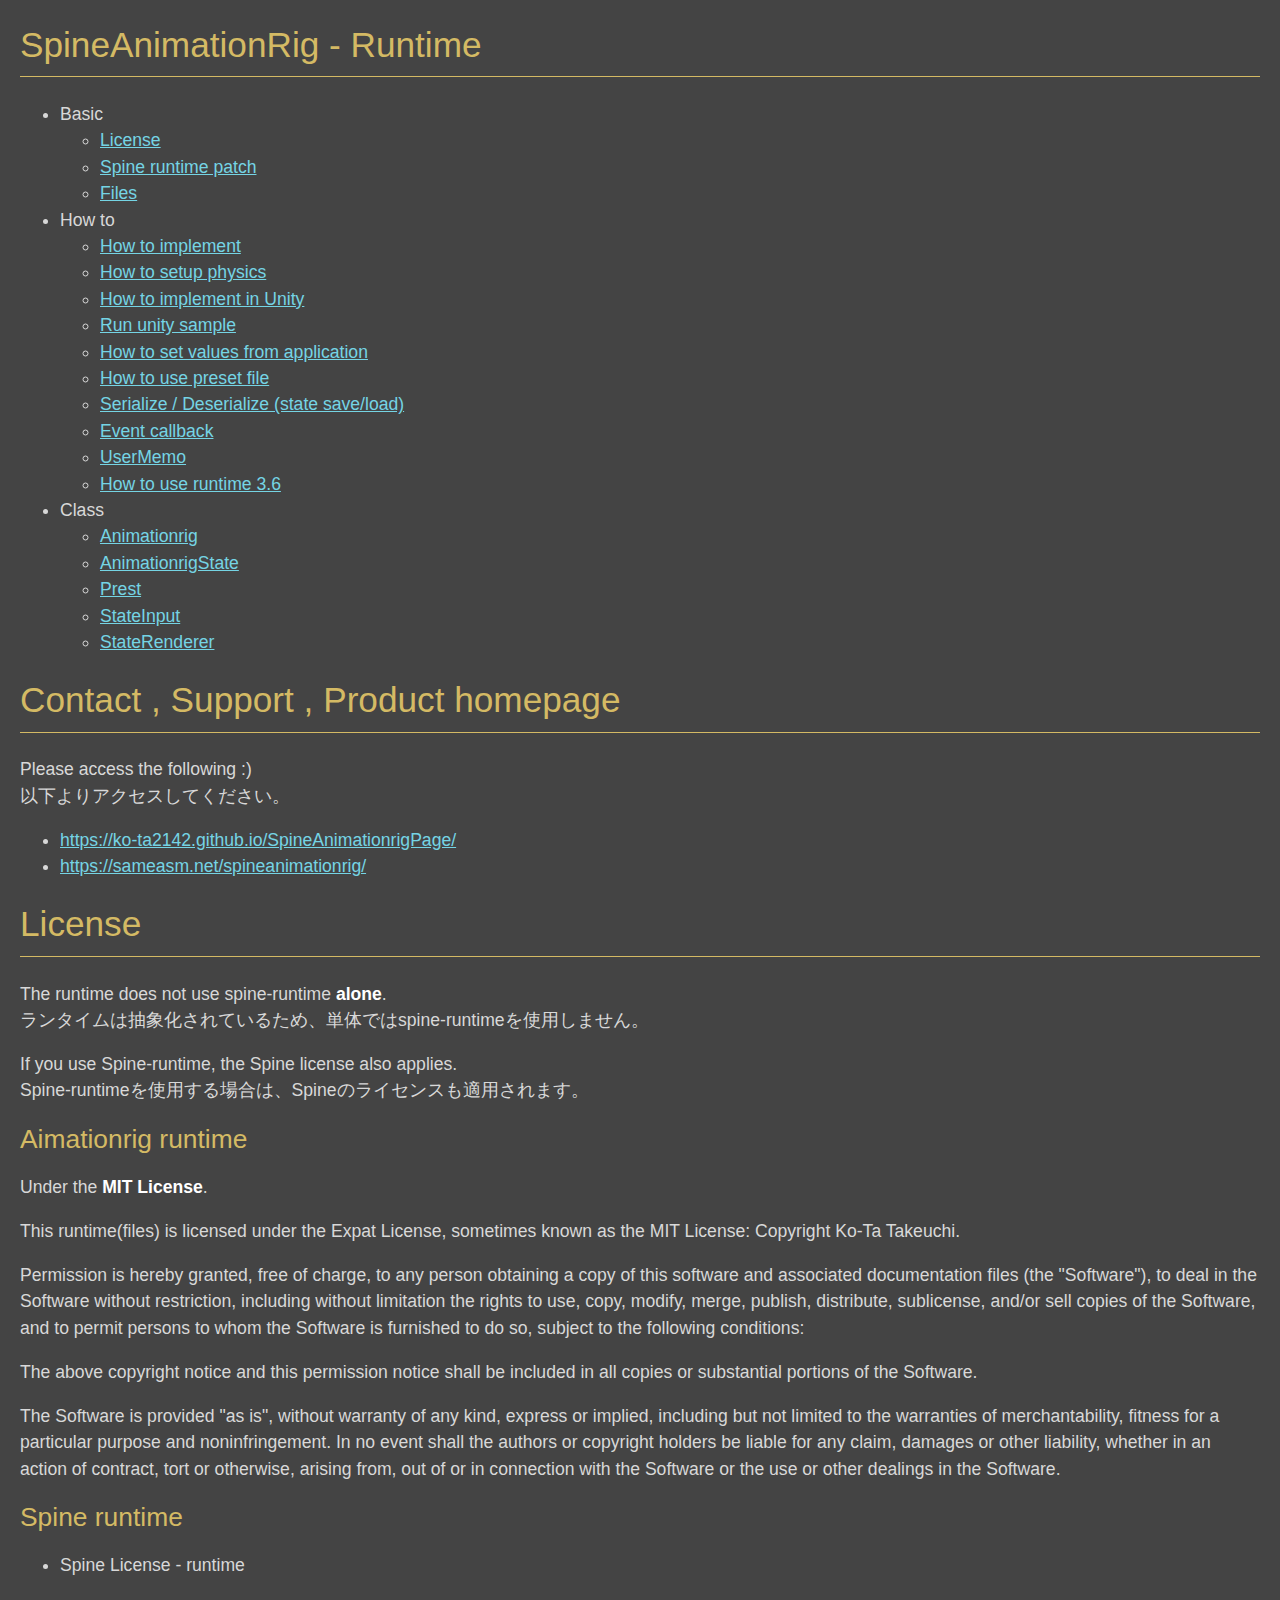
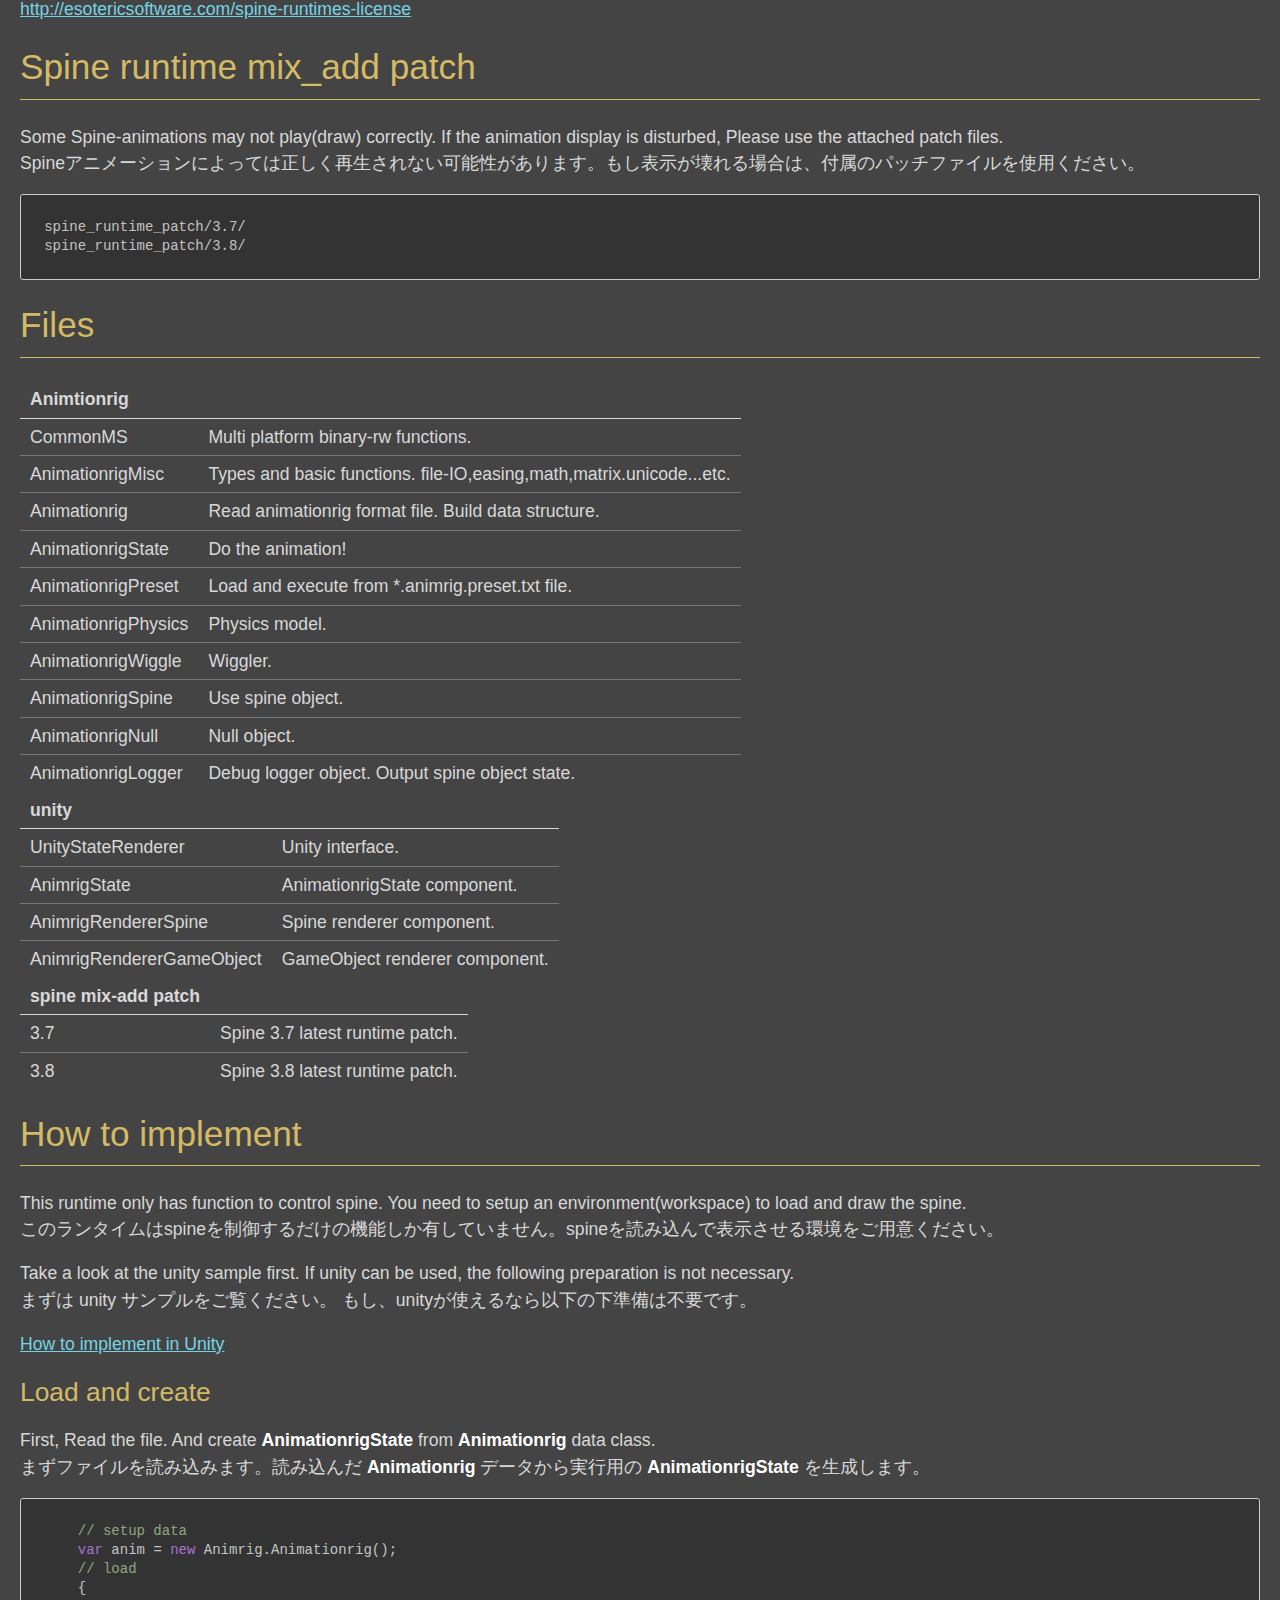
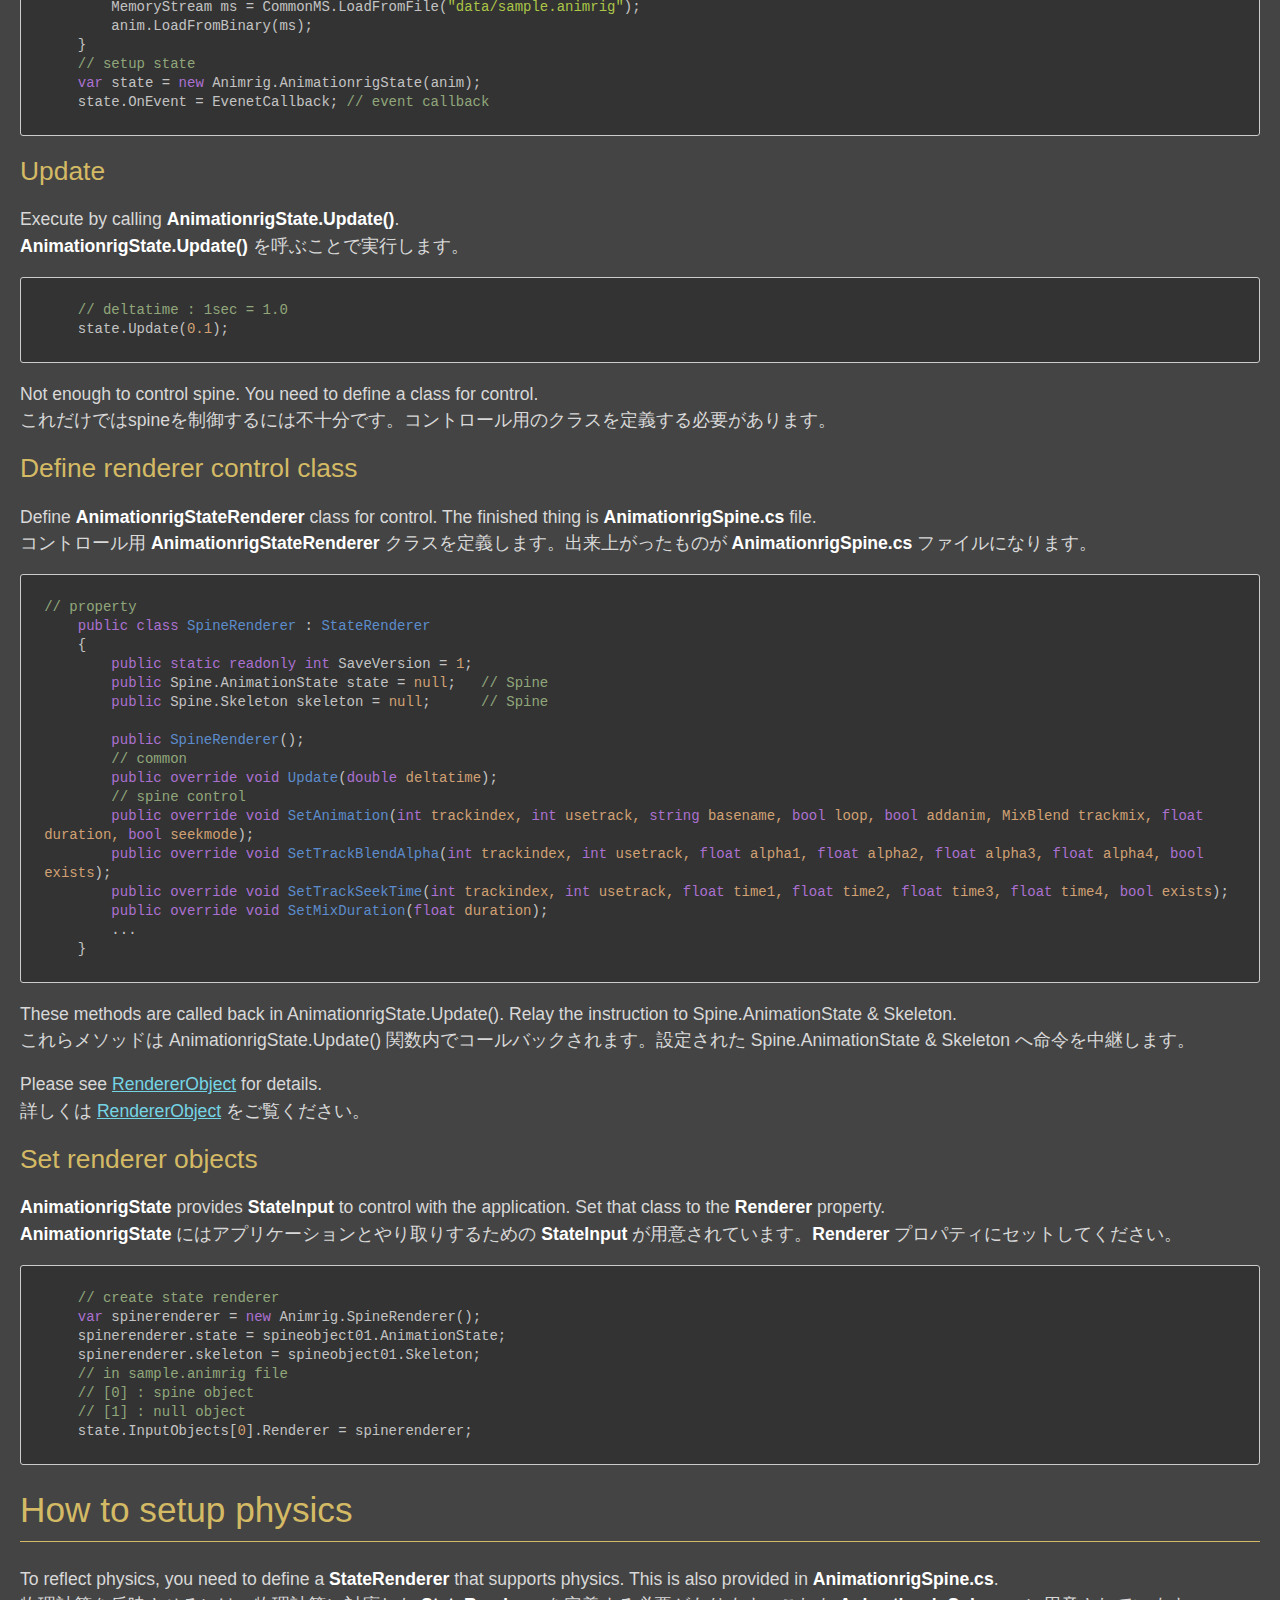
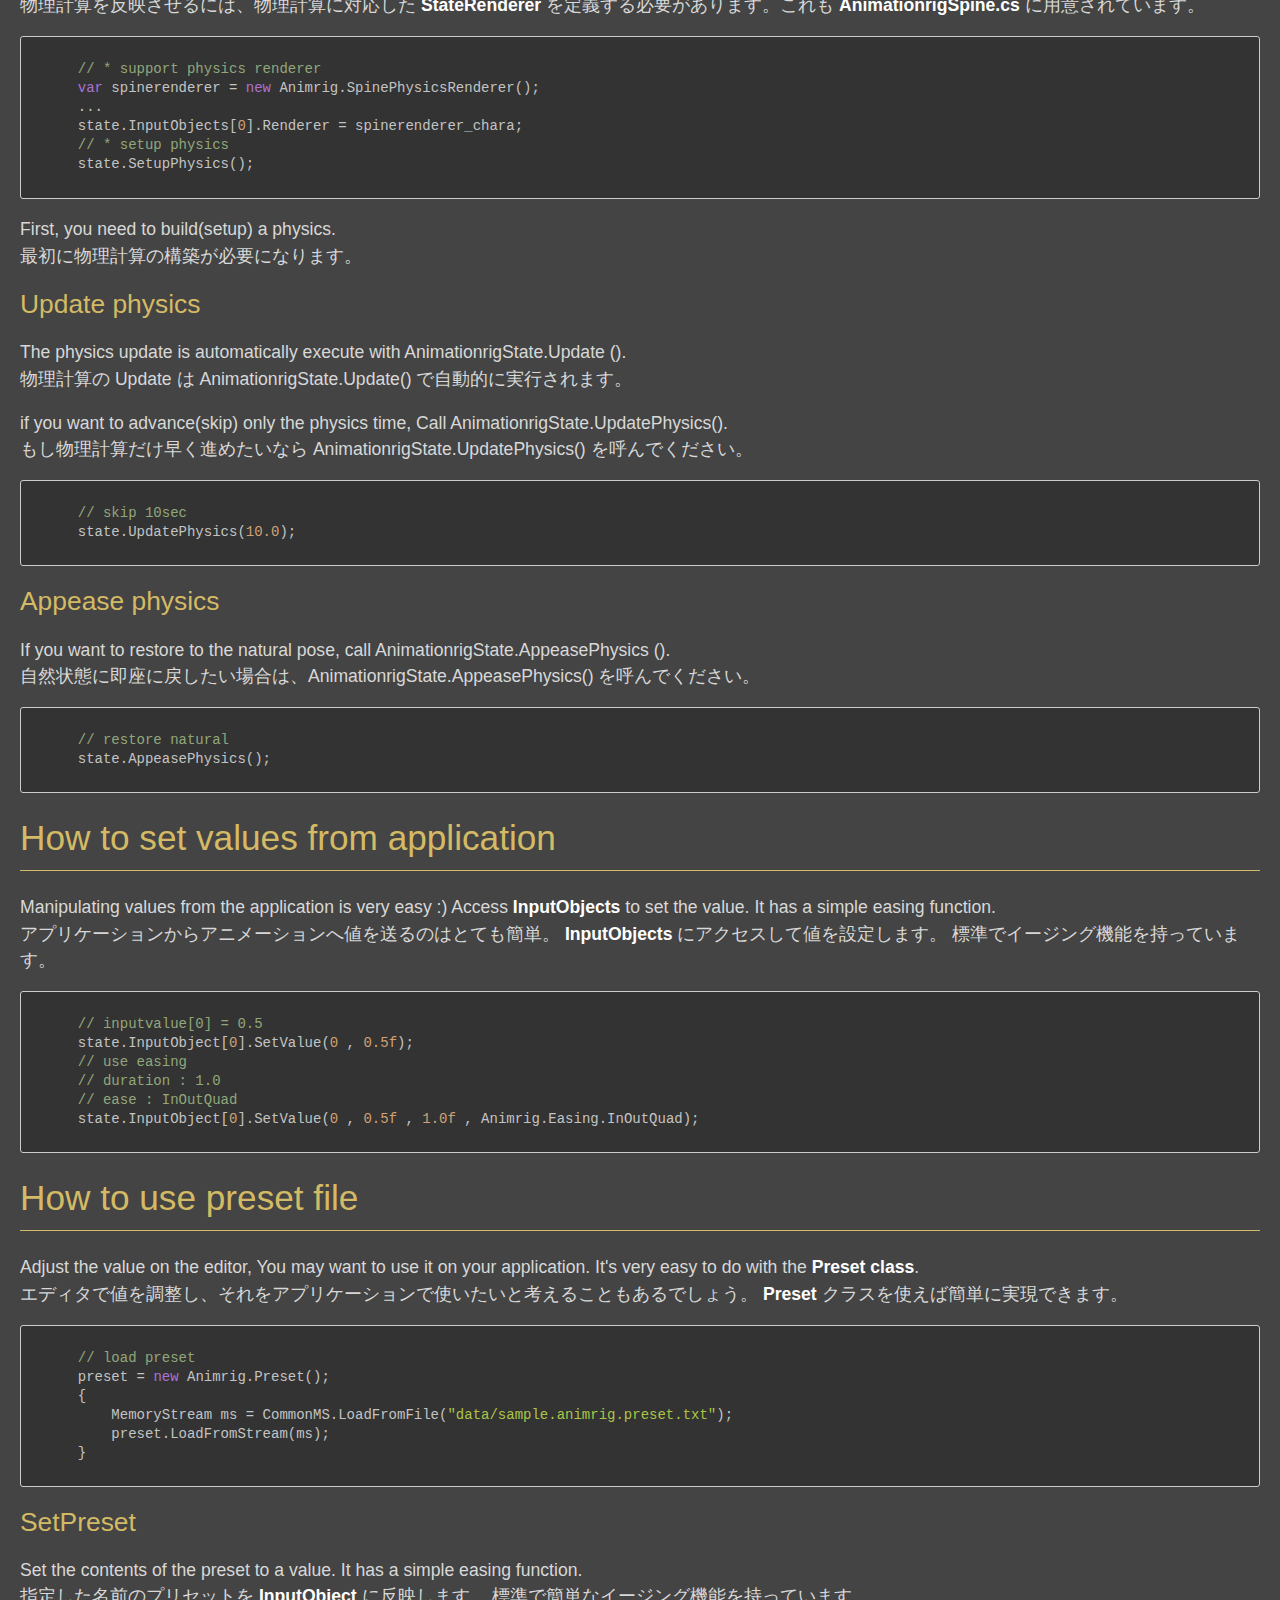
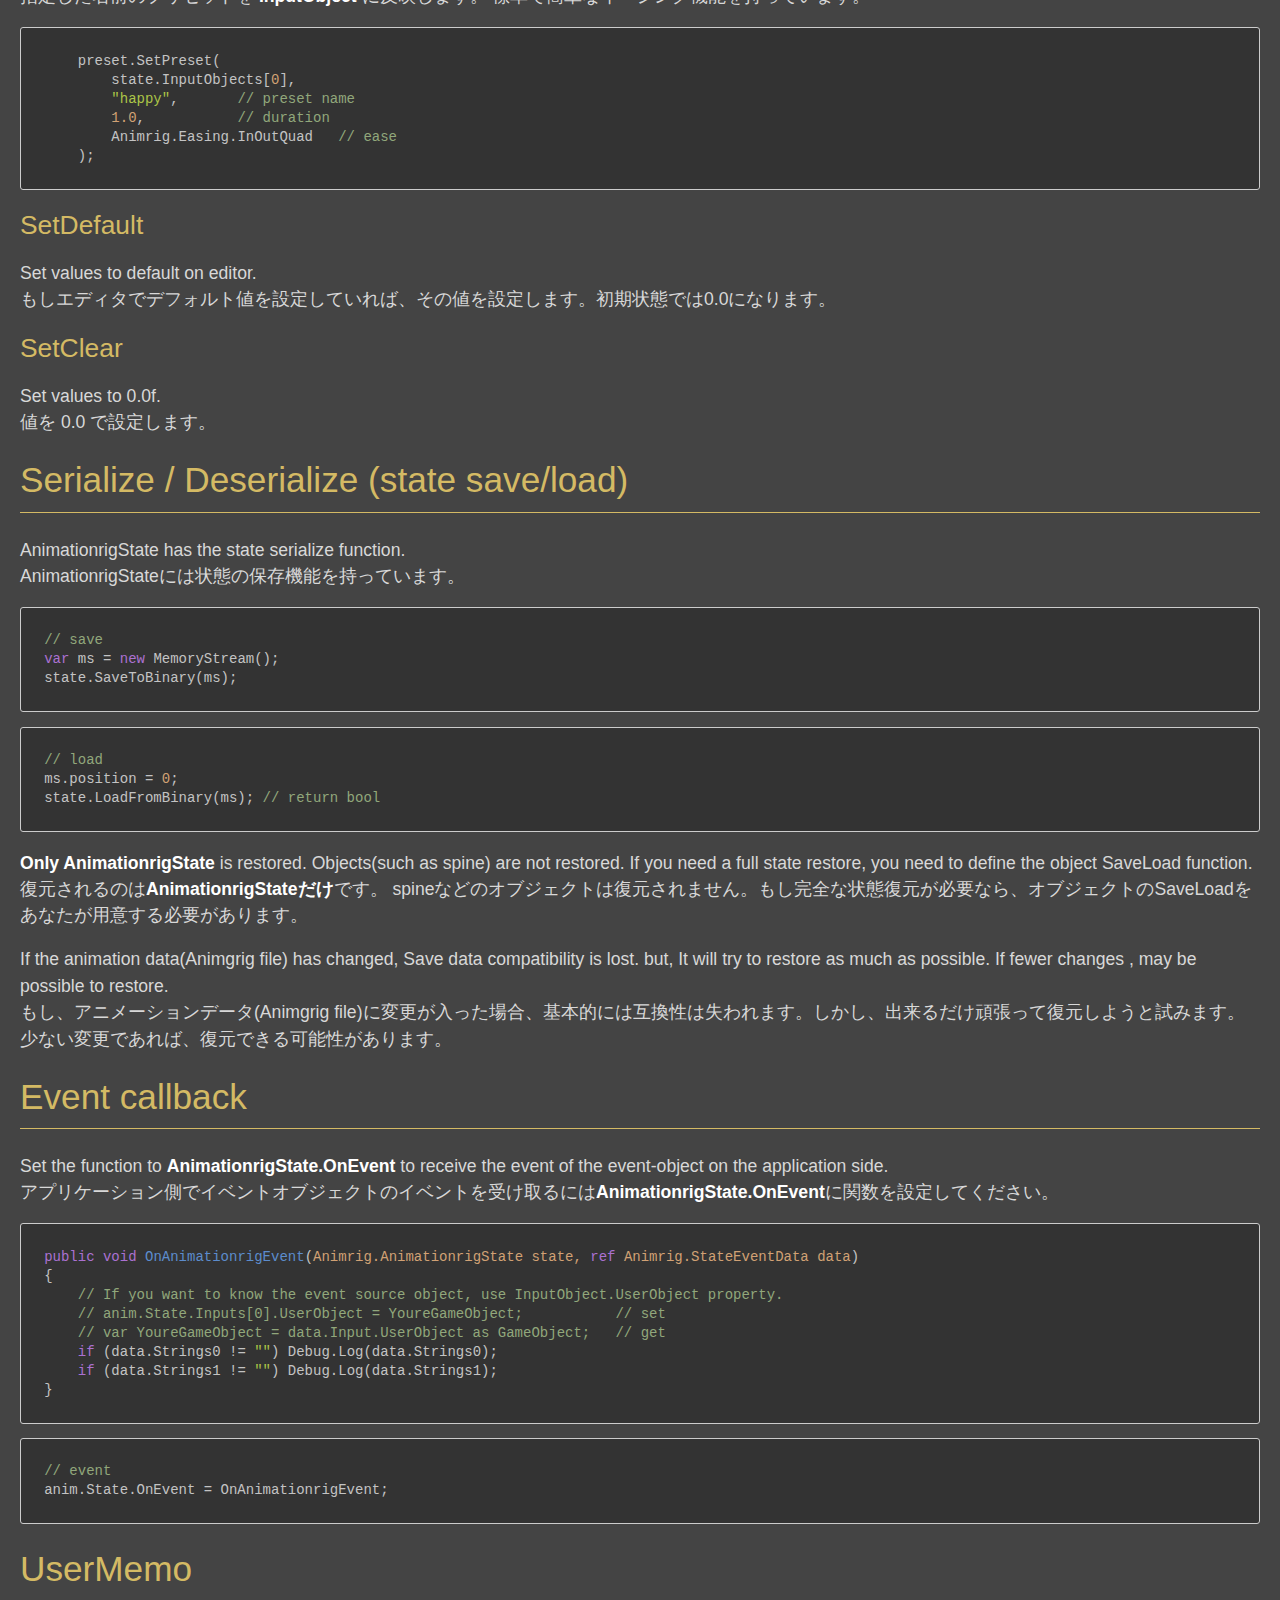
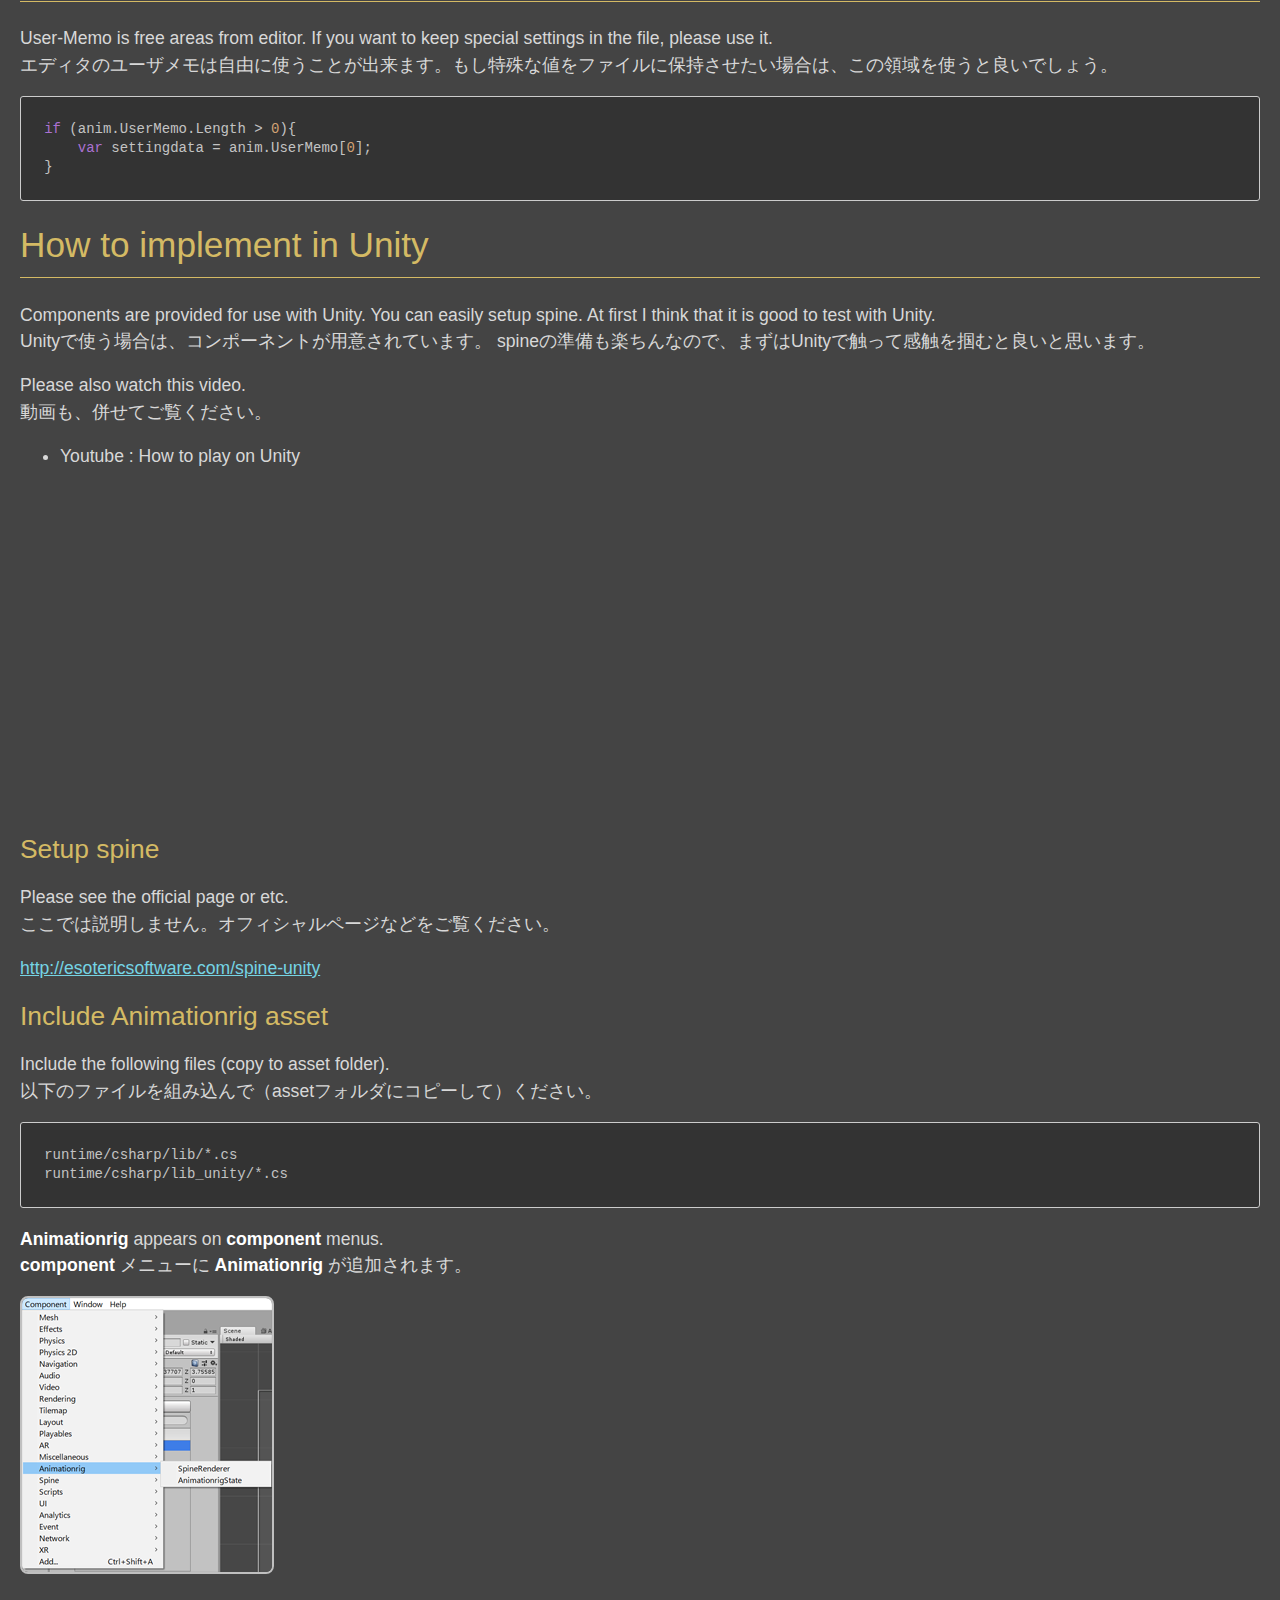
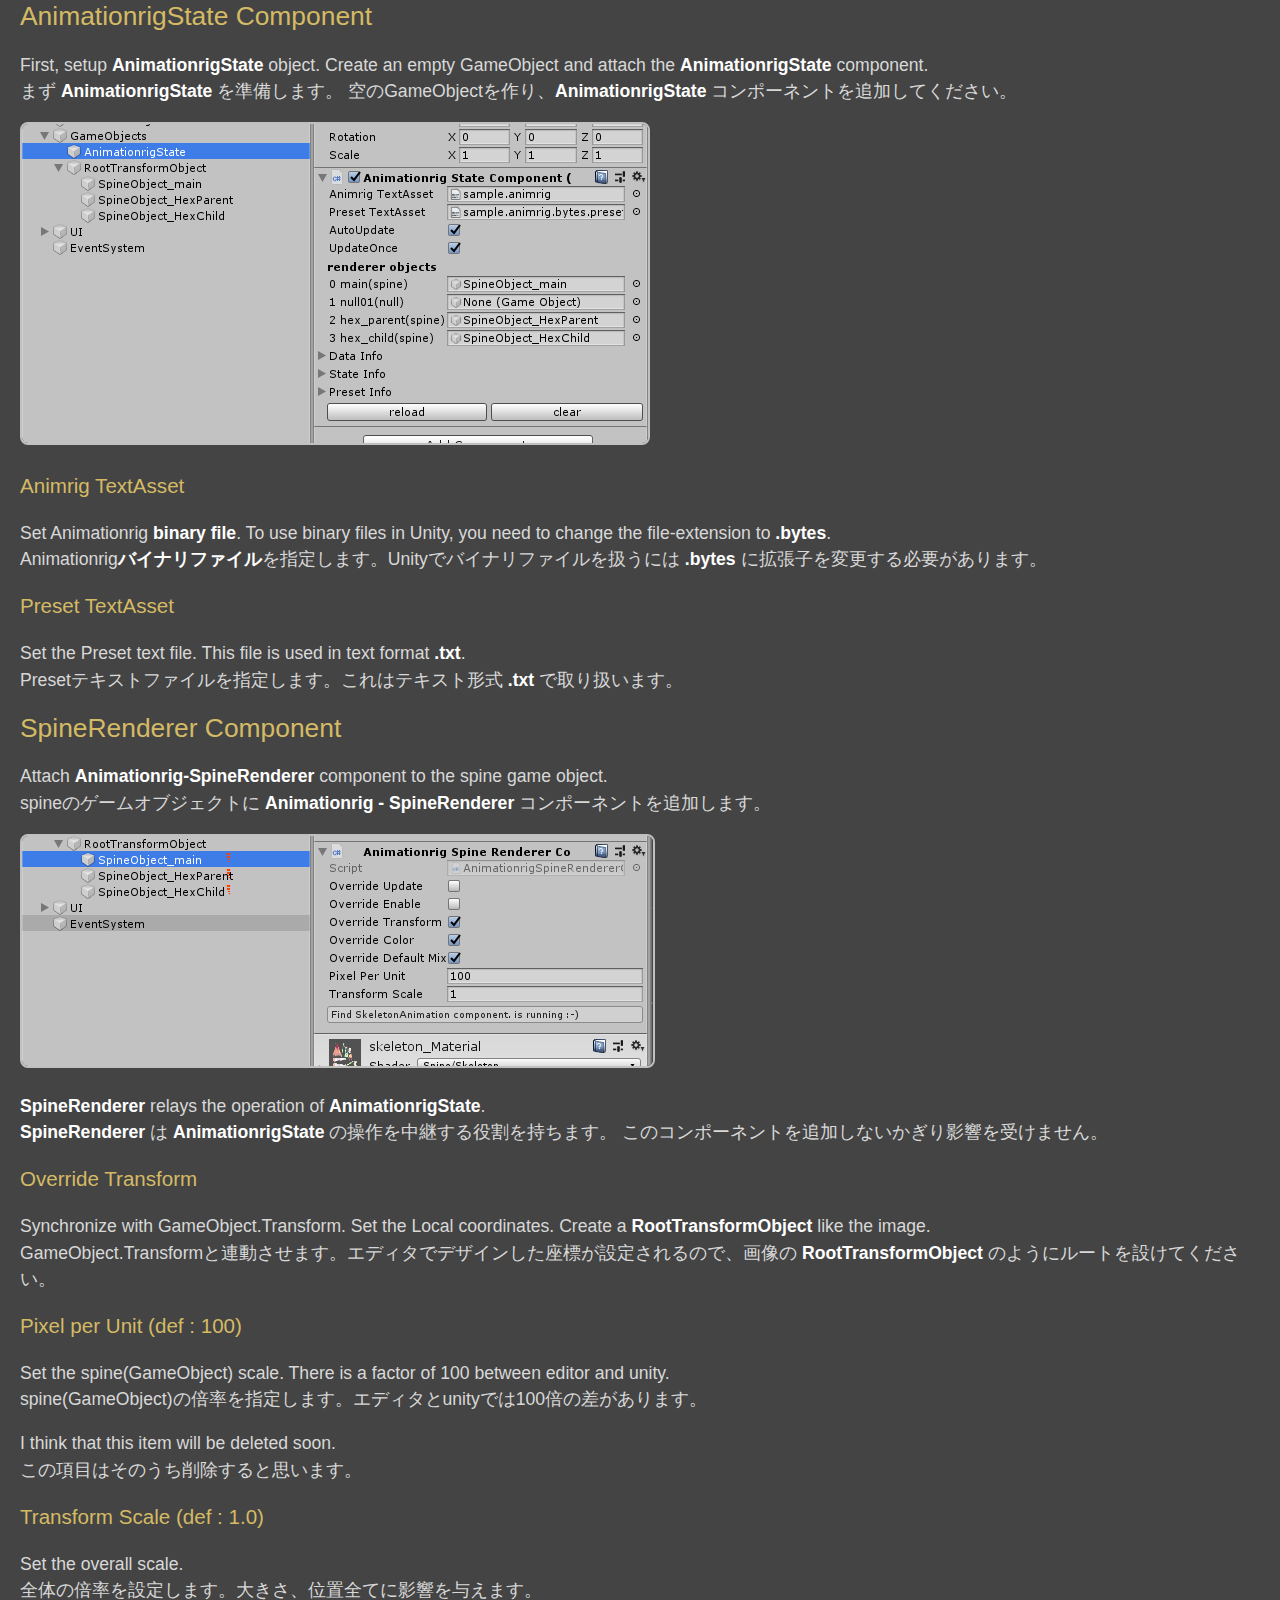
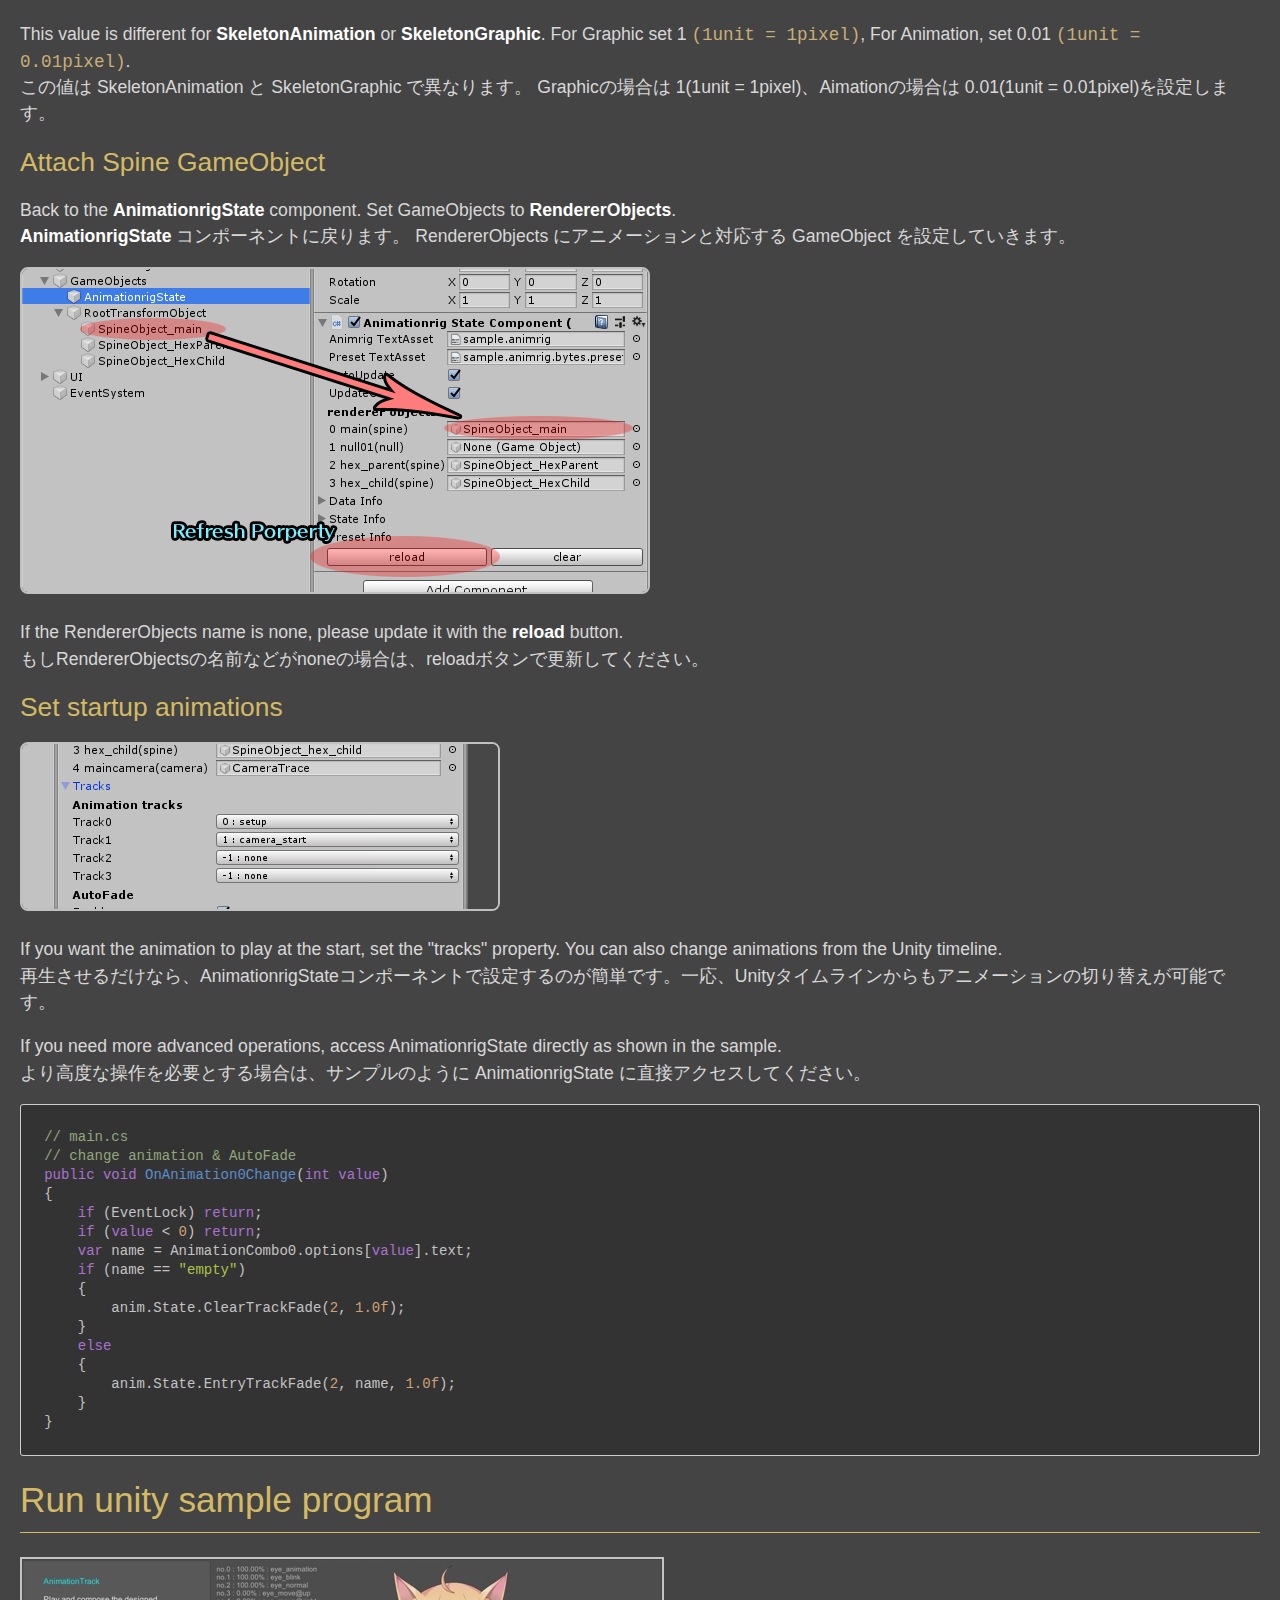
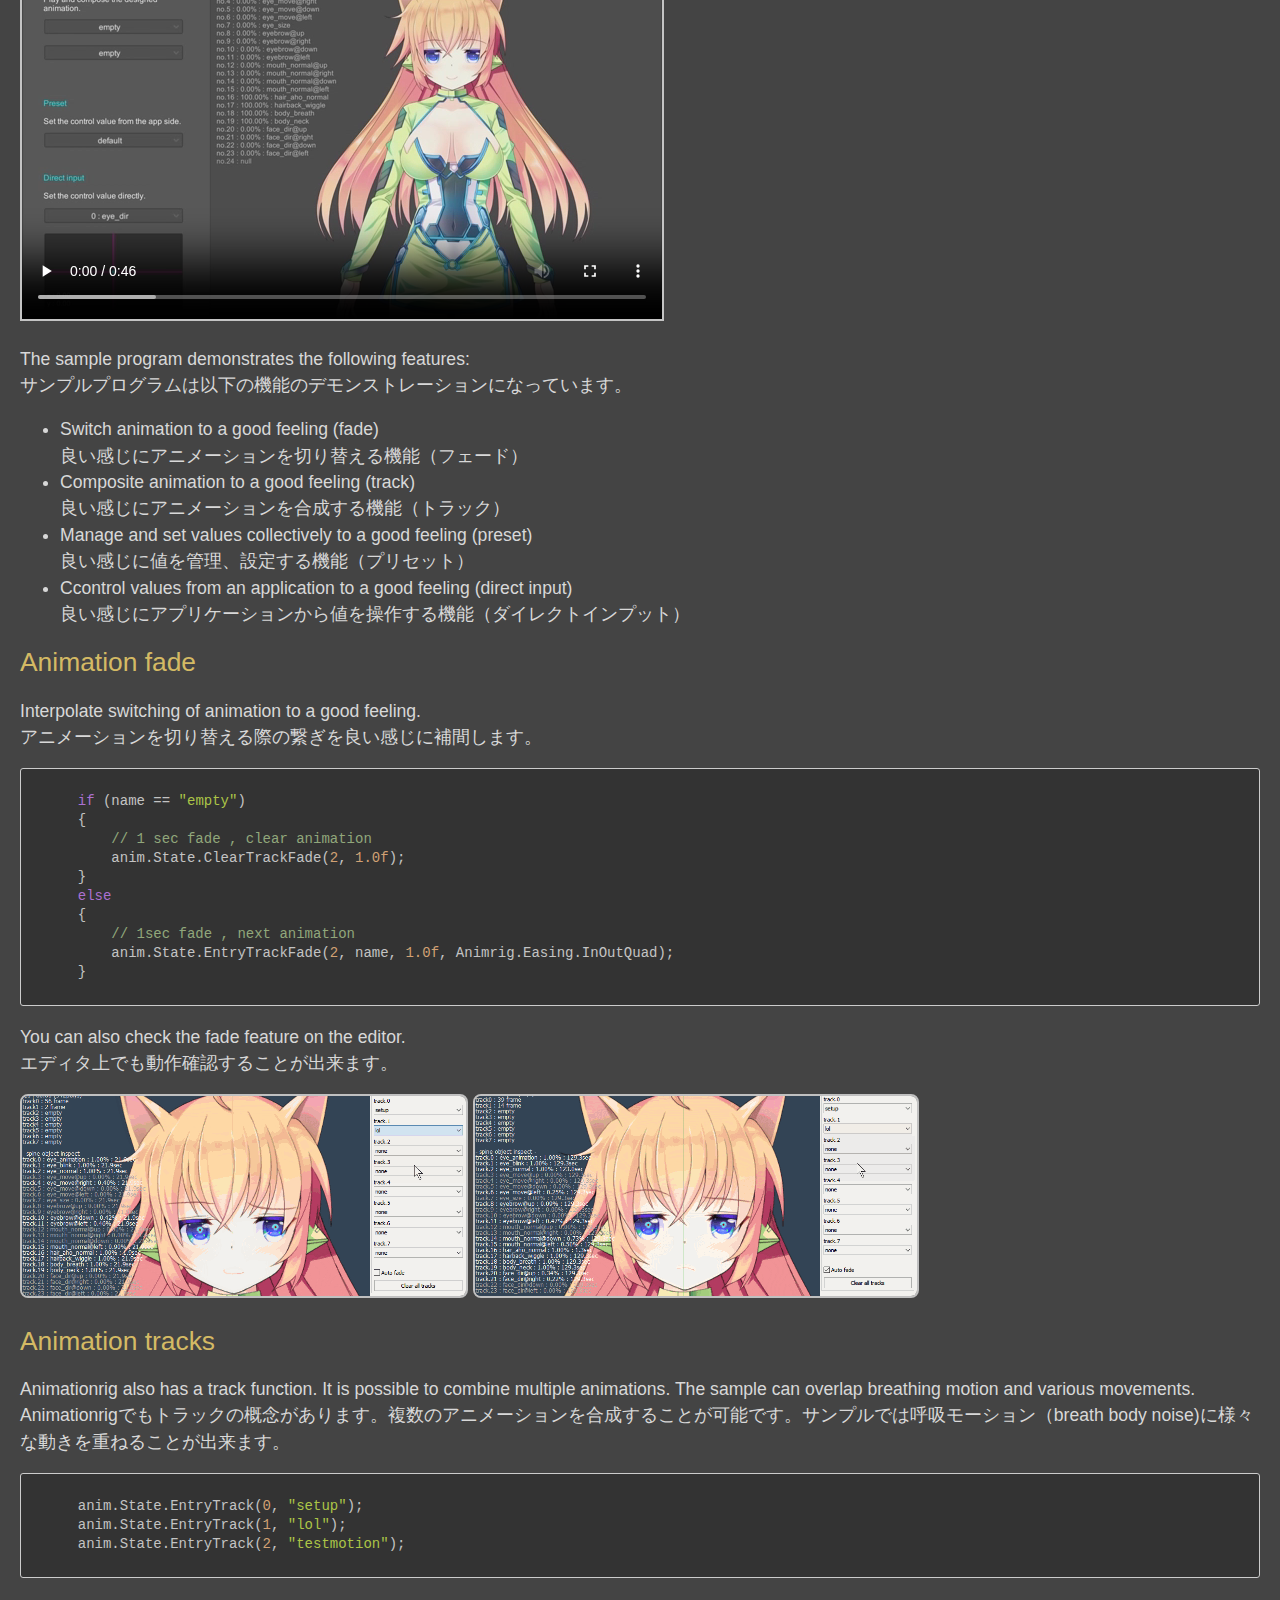
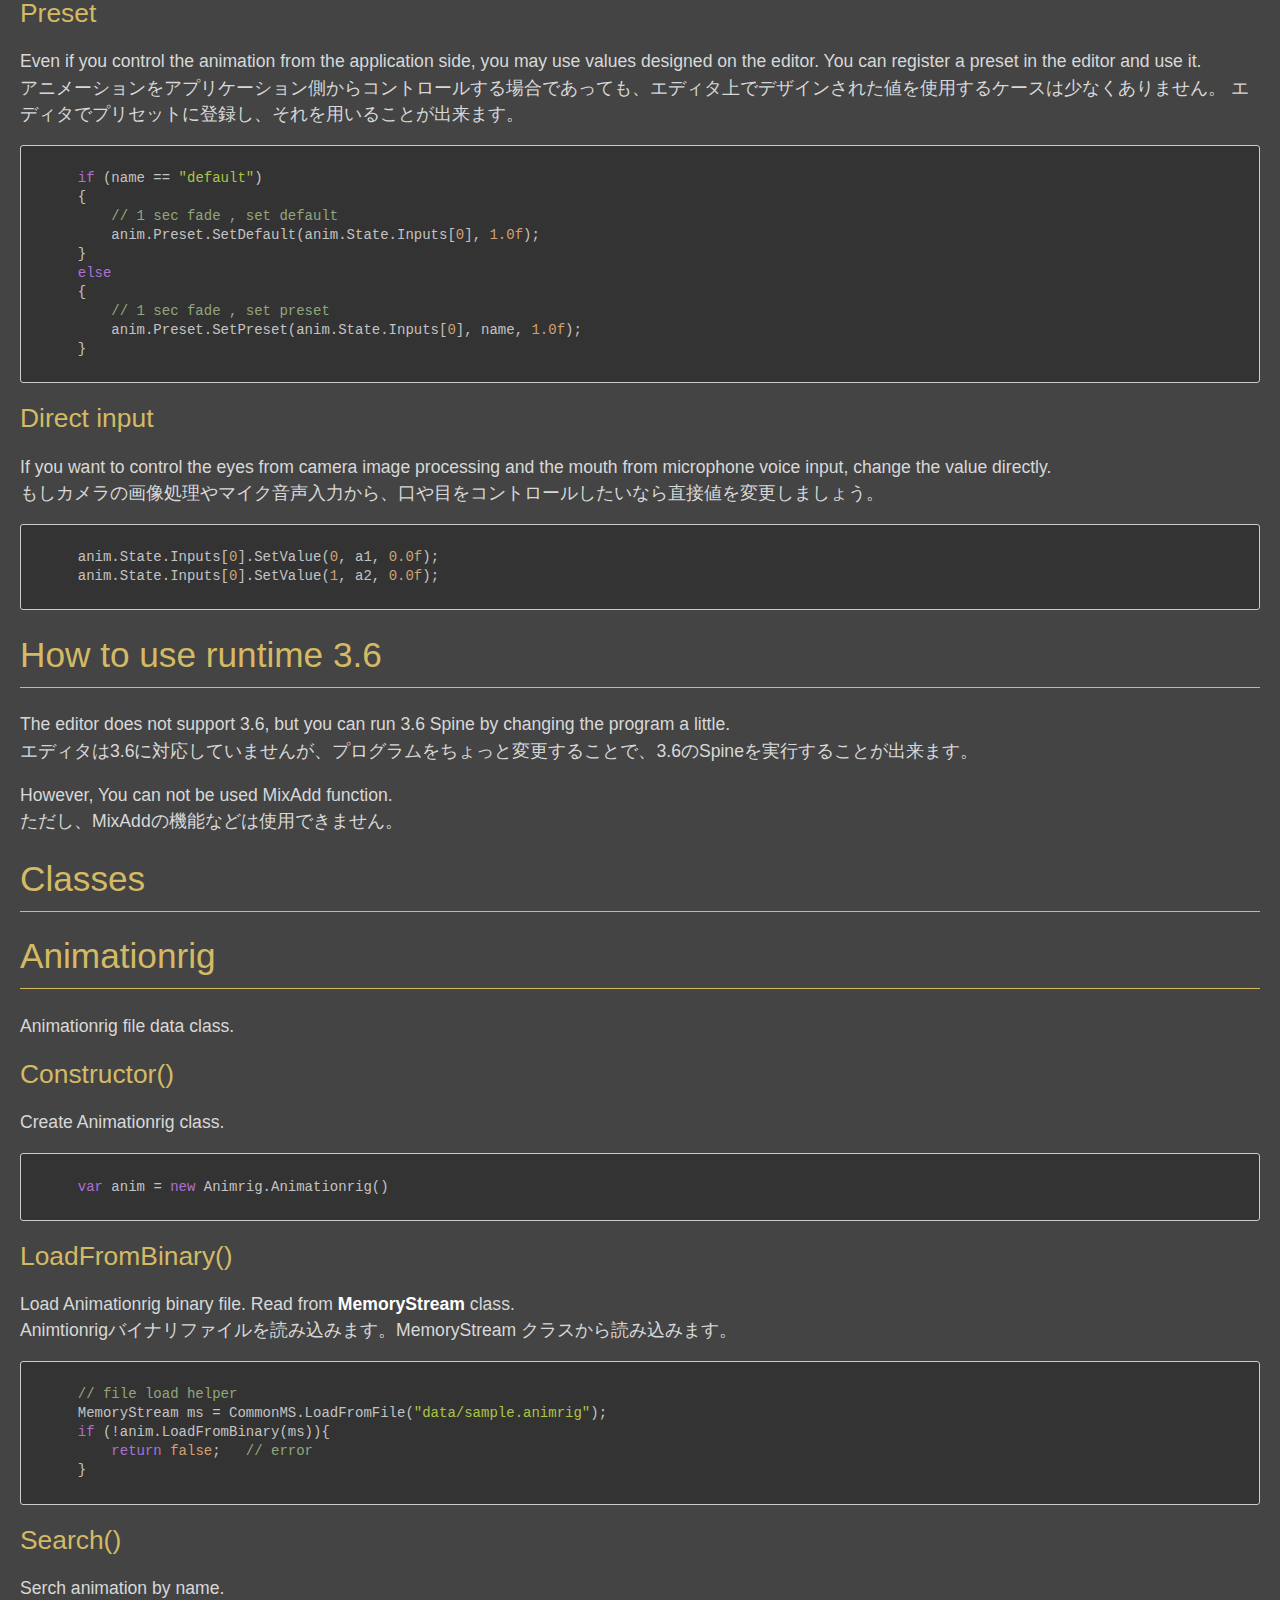
==== commit 684fb0e1: "update" ====
--- a/readme-runtime/runtime.html
+++ b/readme-runtime/runtime.html
@@ -385,6 +385,14 @@
 
 </head>
 <body>
+  <script>
+    mermaid.initialize({
+      startOnLoad: true,
+      theme: document.body.classList.contains('vscode-dark') || document.body.classList.contains('vscode-high-contrast')
+          ? 'dark'
+          : 'default'
+    });
+  </script>
 <link href="style.css" rel="stylesheet" type="text/css">
 <h1 id="spineanimationrig---runtime">SpineAnimationRig - Runtime</h1>
 <ul>
@@ -420,7 +428,7 @@
 </li>
 </ul>
 <h1 id="contact-support-product-homepage">Contact , Support , Product homepage</h1>
-<p>Please access the following <img class="emoji" alt="smiley" src="[data-uri]" /><br>
+<p>Please access the following :)<br>
 以下よりアクセスしてください。</p>
 <ul>
 <li><a href="https://ko-ta2142.github.io/SpineAnimationrigPage/">https://ko-ta2142.github.io/SpineAnimationrigPage/</a></li>
@@ -645,7 +653,7 @@
 </div></code></pre>
 <h1 id="how-to-set-values-from-application">How to set values from application</h1>
 <p><a name="values"></a></p>
-<p>Manipulating values ​​from the application is very easy <img class="emoji" alt="smiley" src="[data-uri]" />
+<p>Manipulating values ​​from the application is very easy :)
 Access <strong>InputObjects</strong> to set the value.
 It has a simple easing function.<br>
 アプリケーションからアニメーションへ値を送るのはとても簡単。
